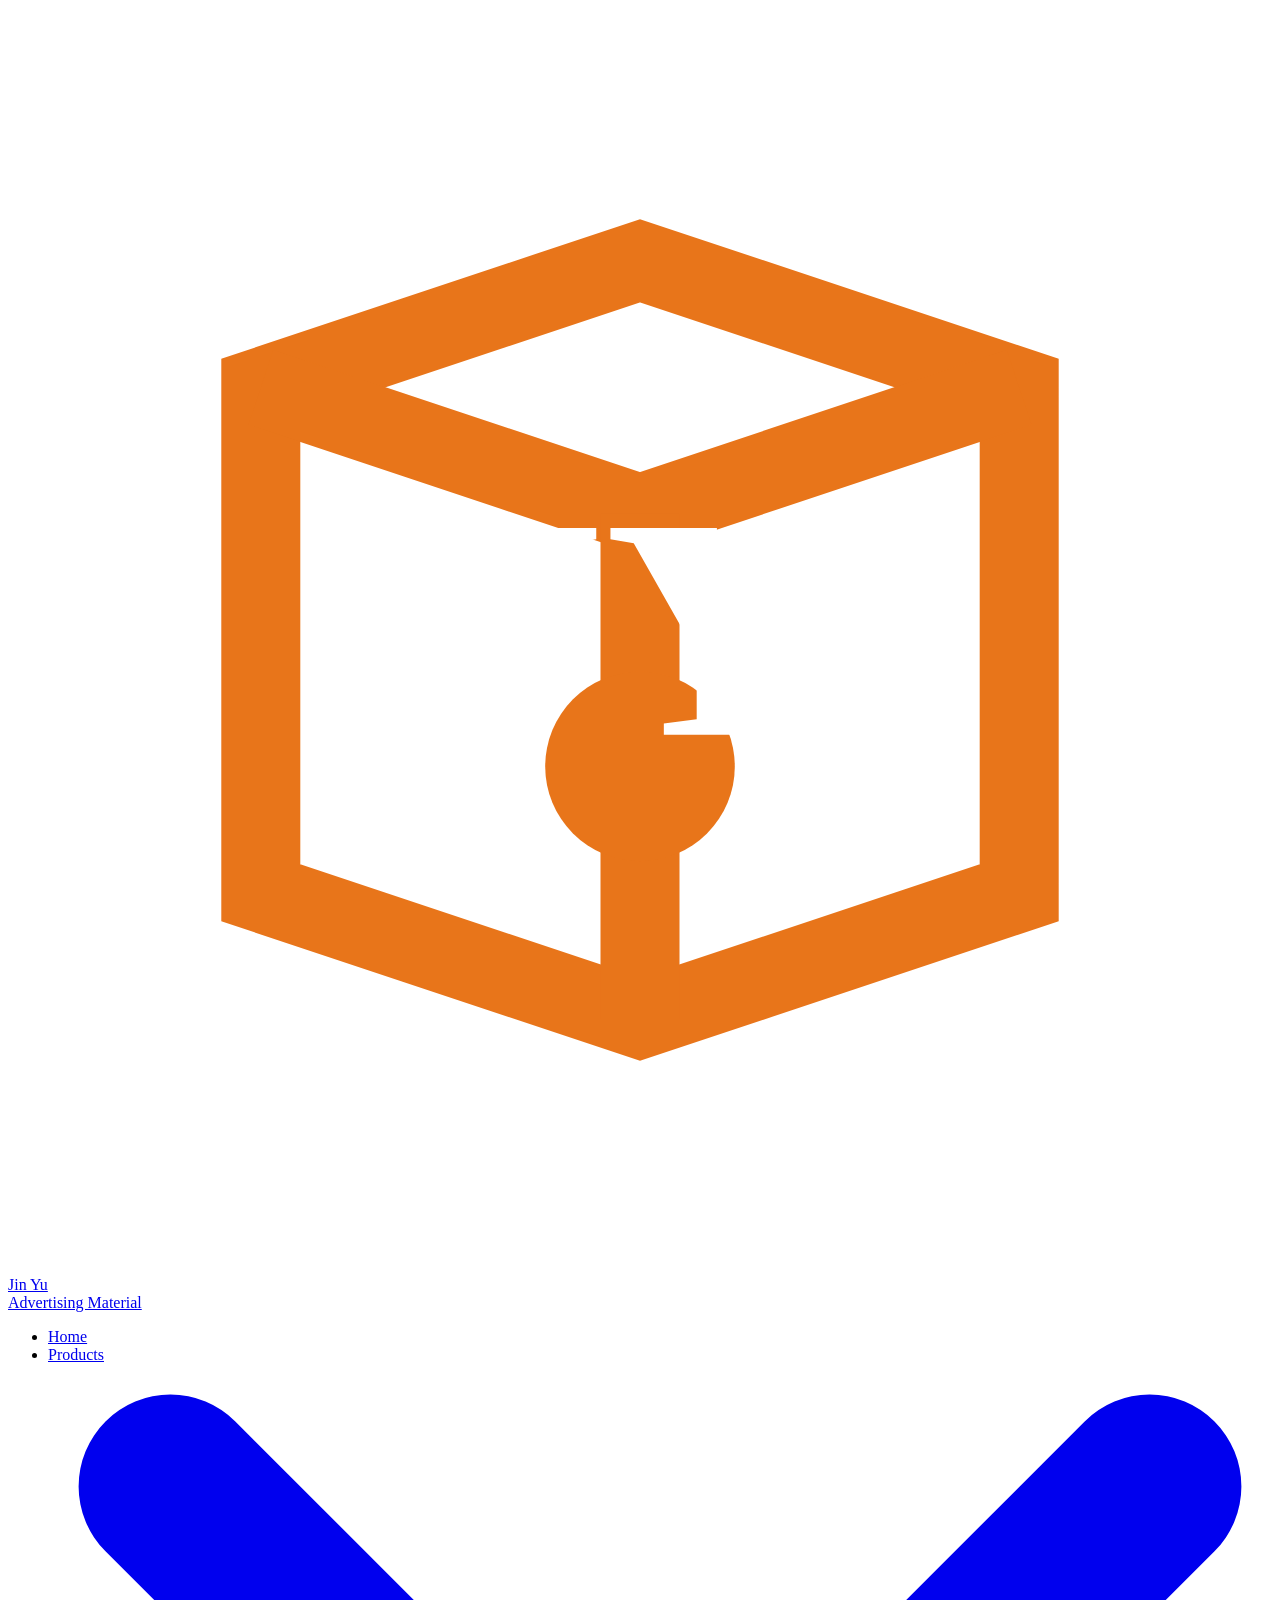
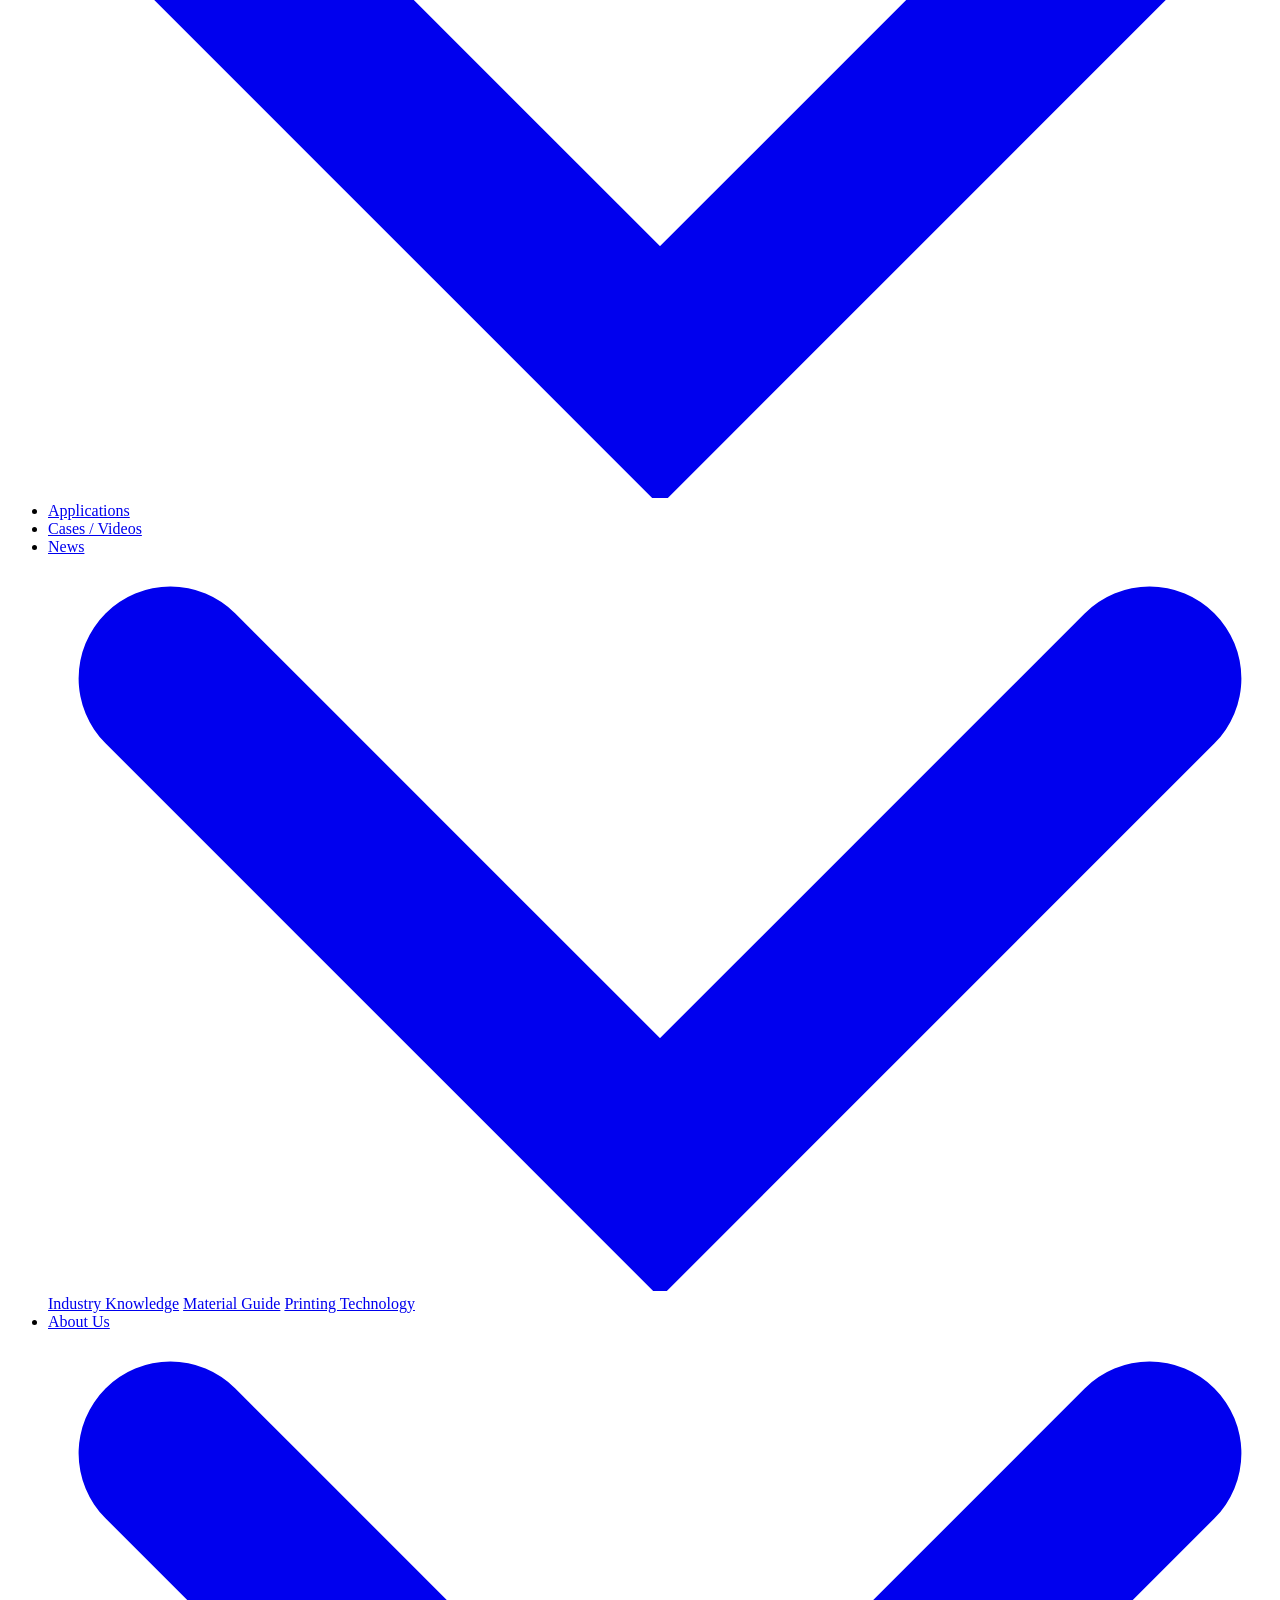
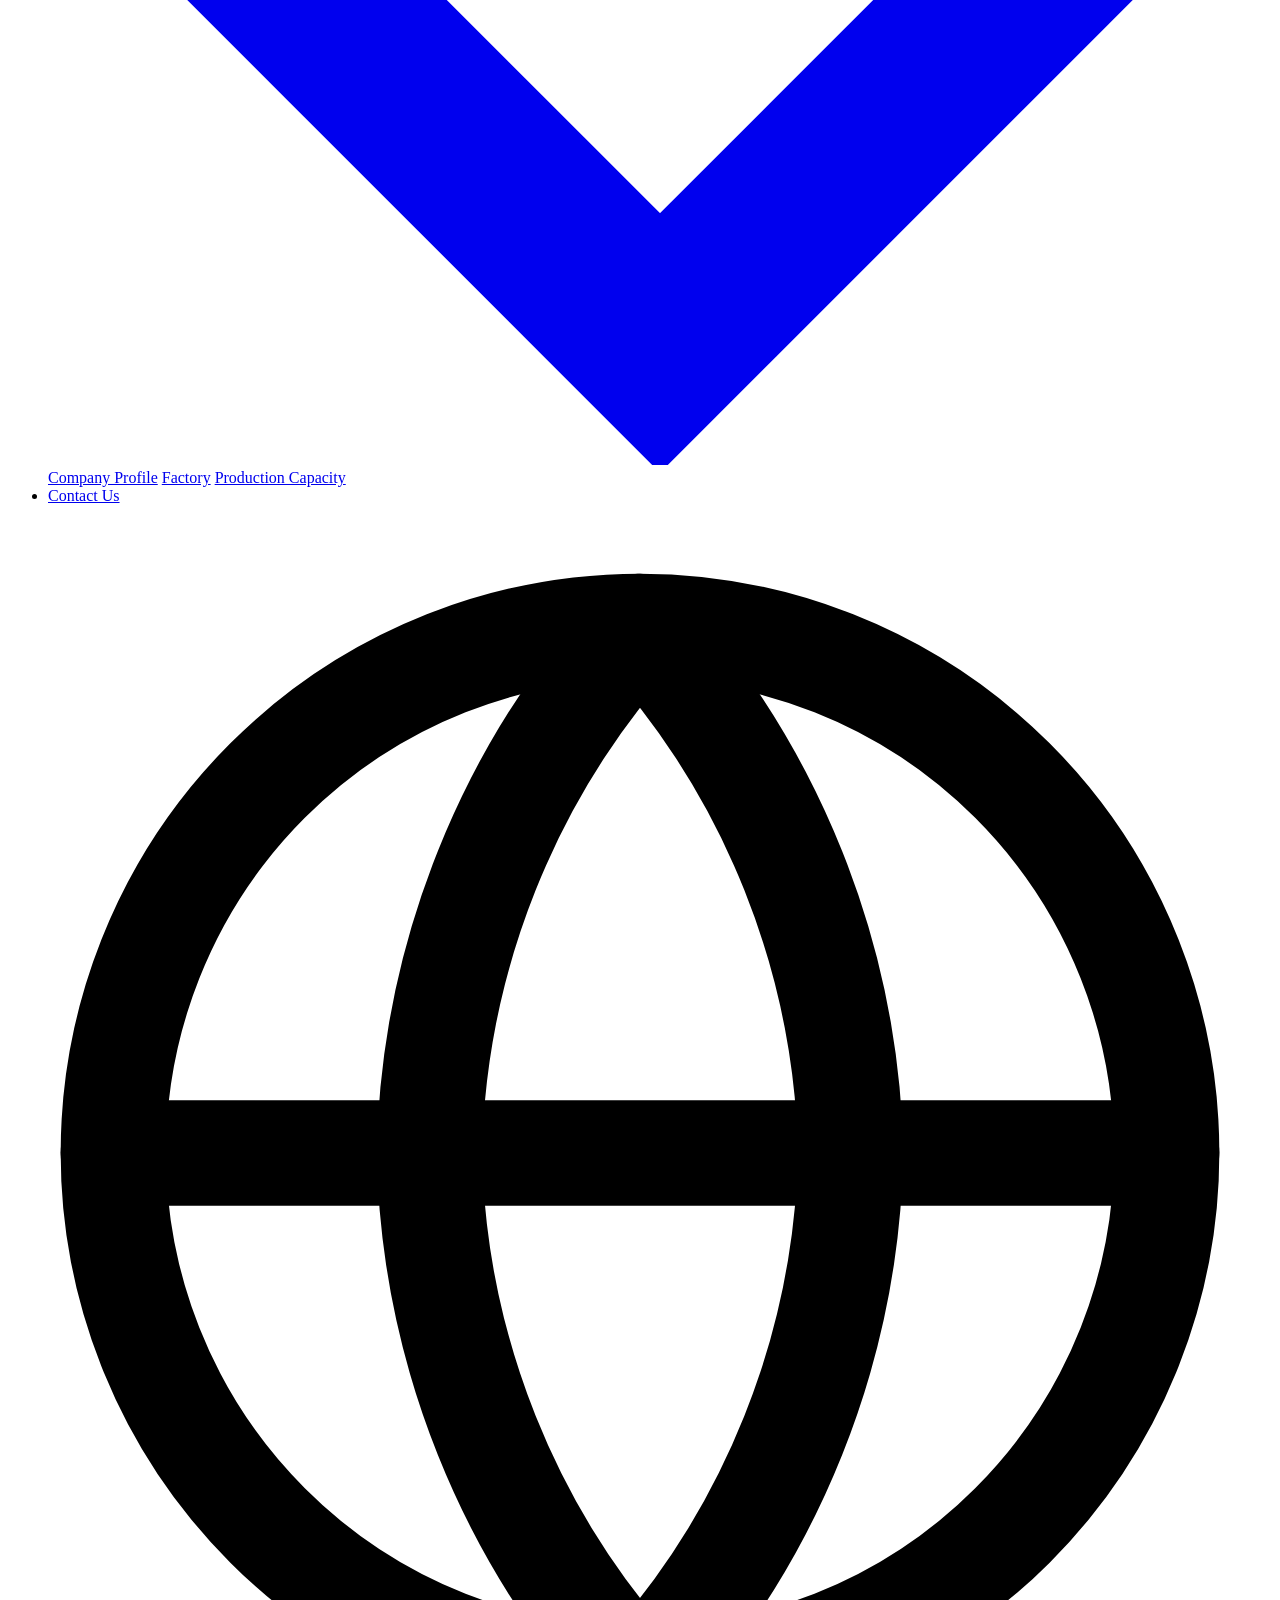
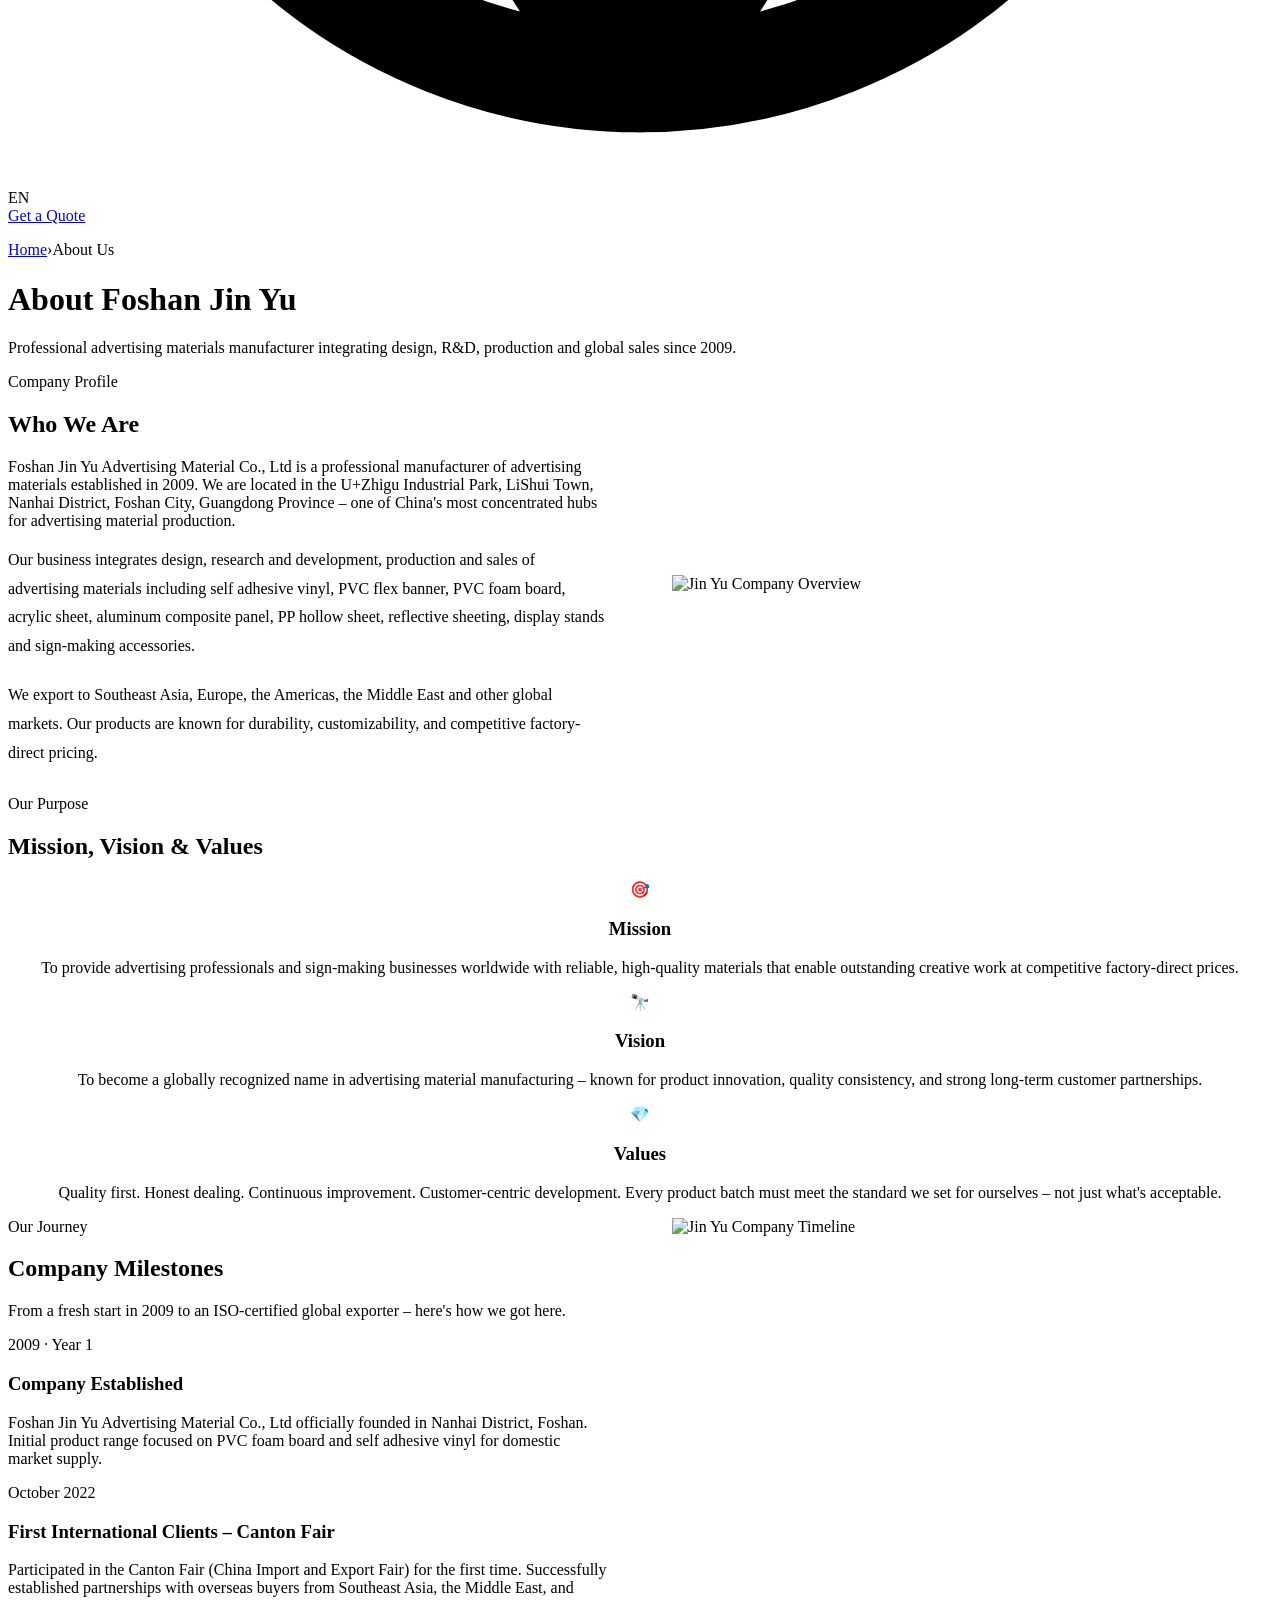
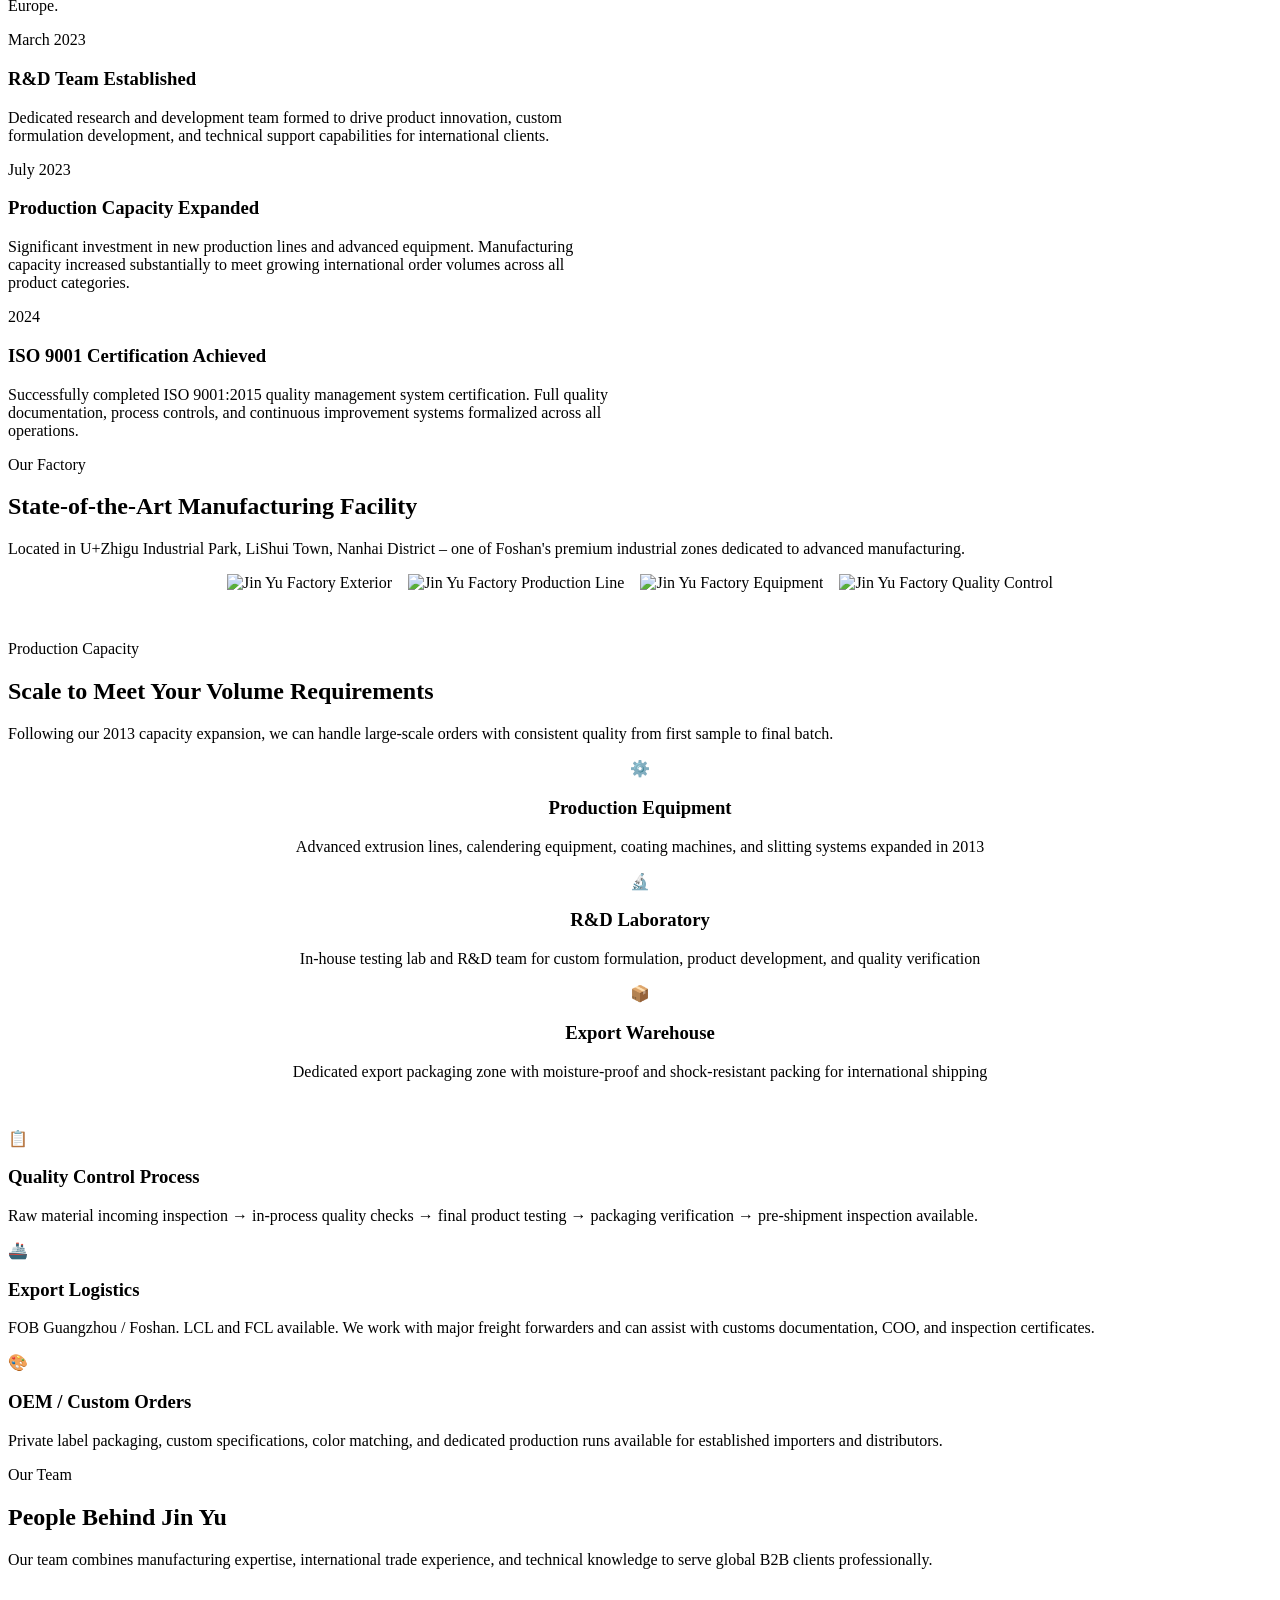
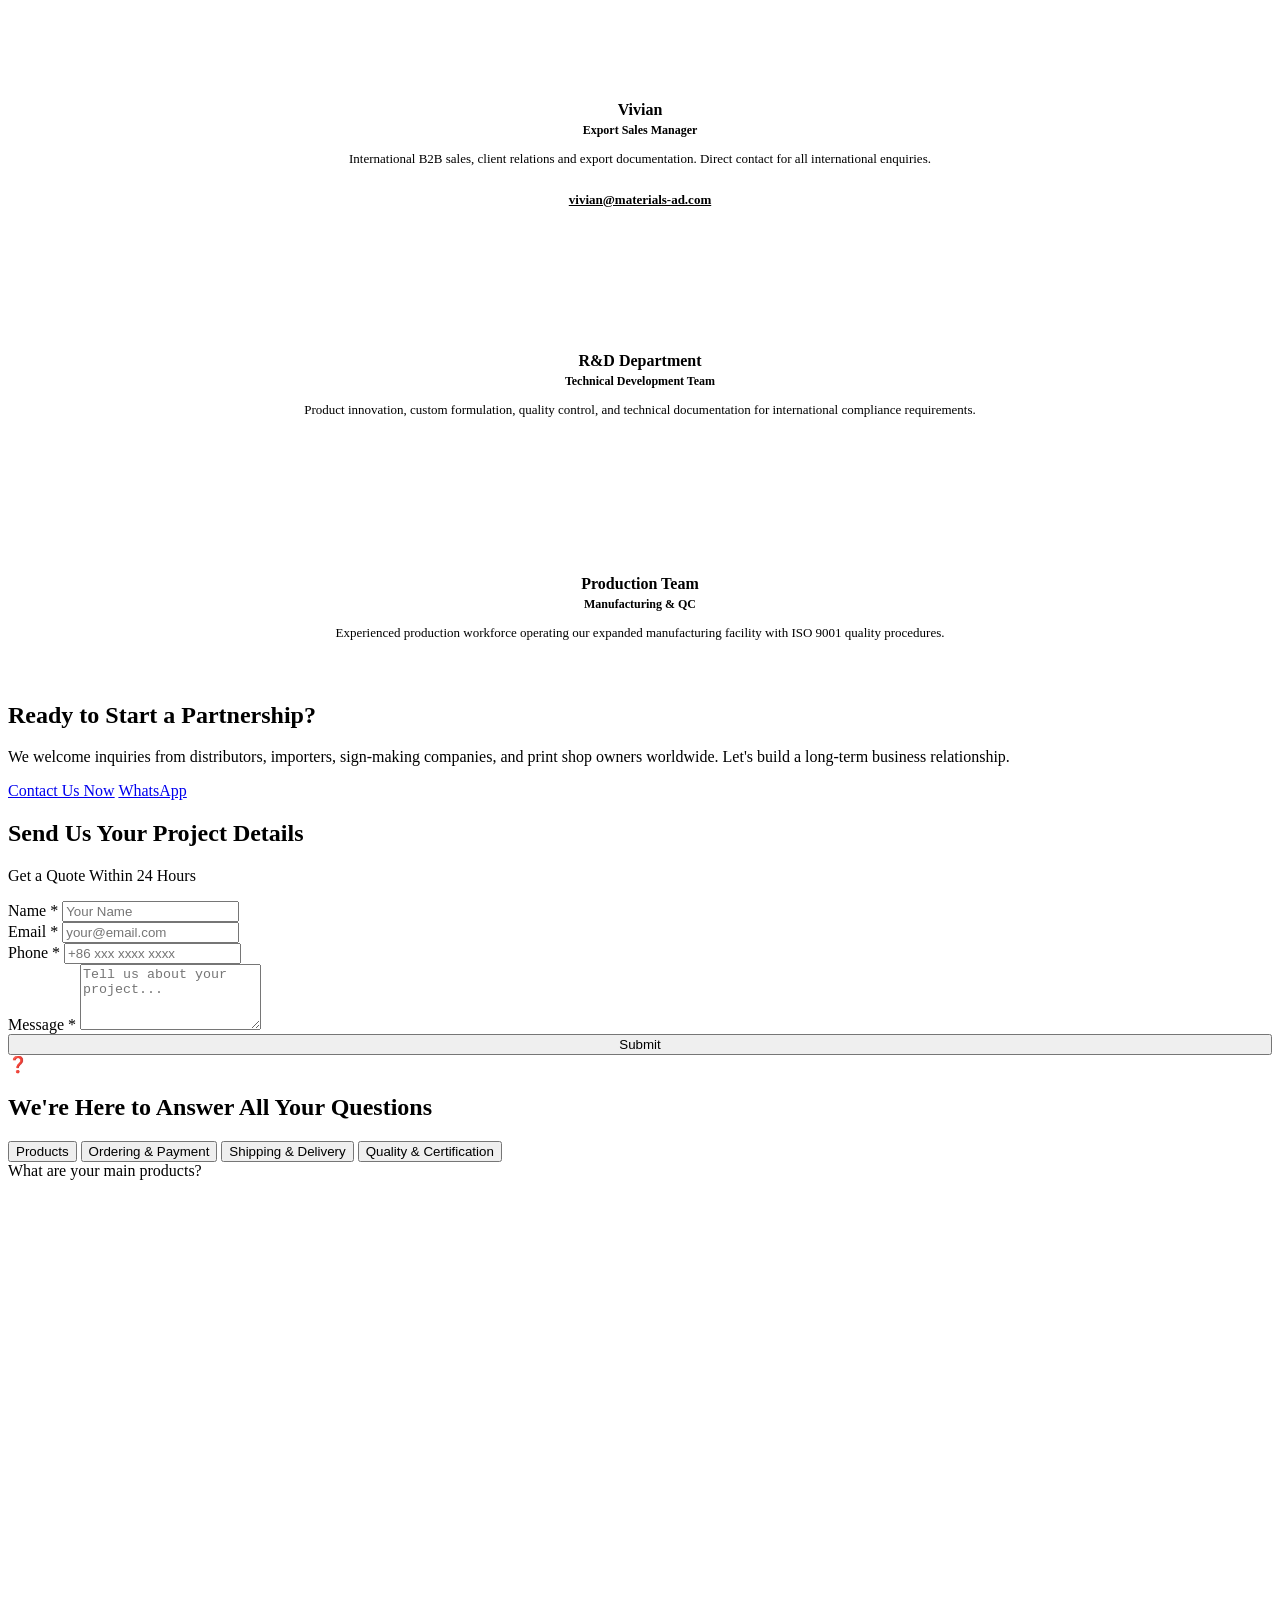
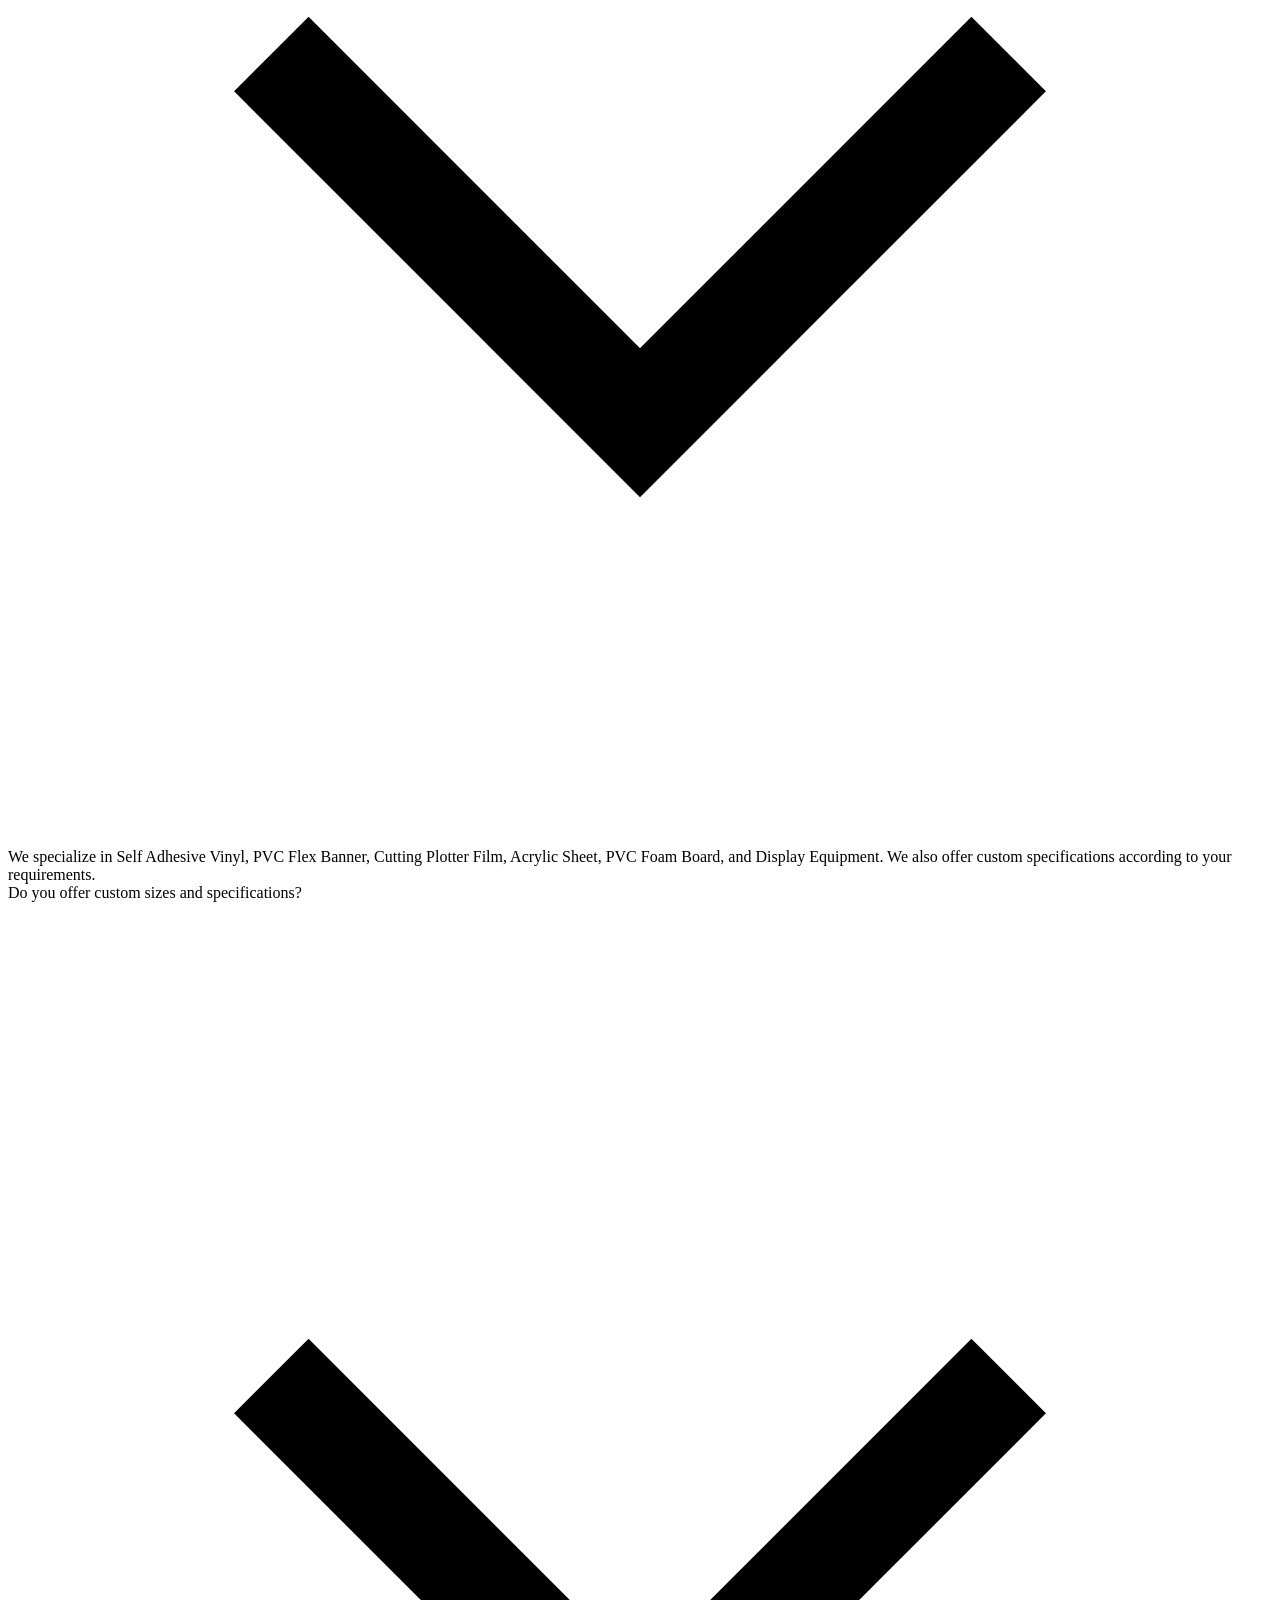
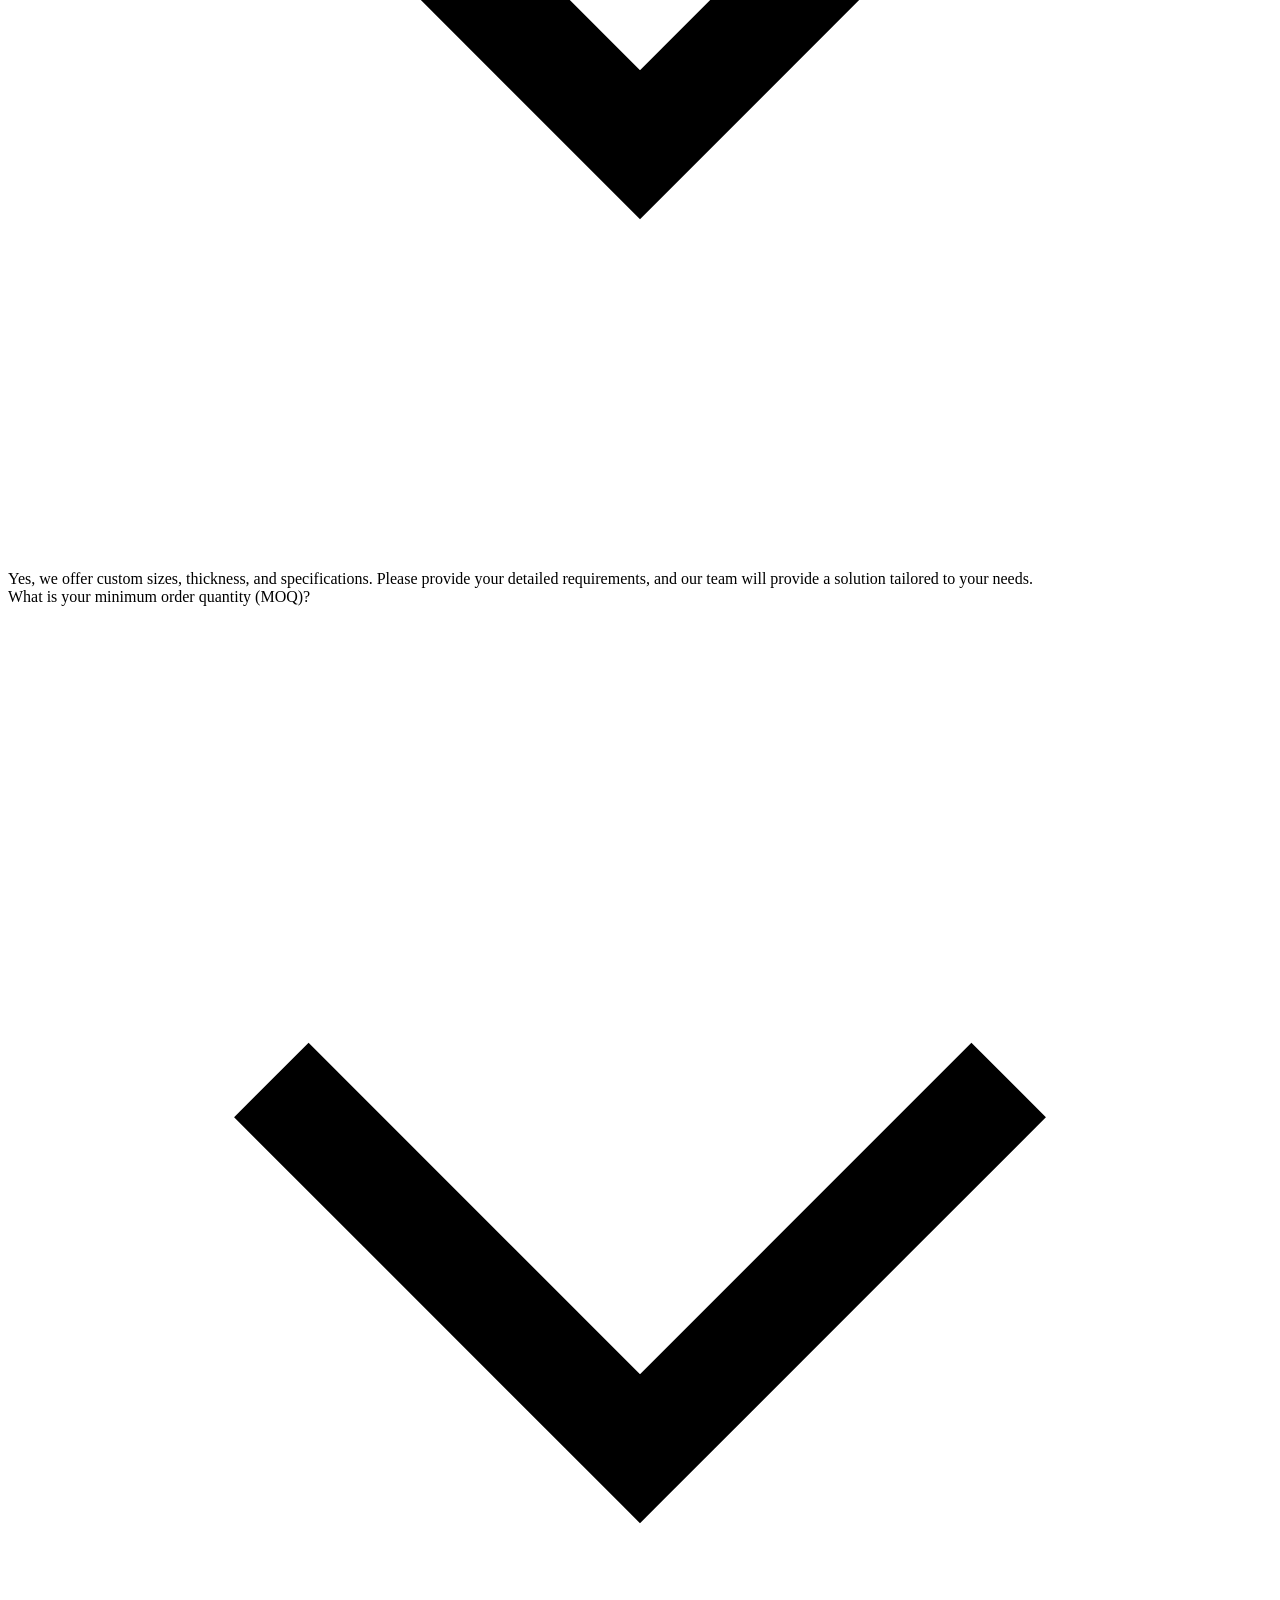
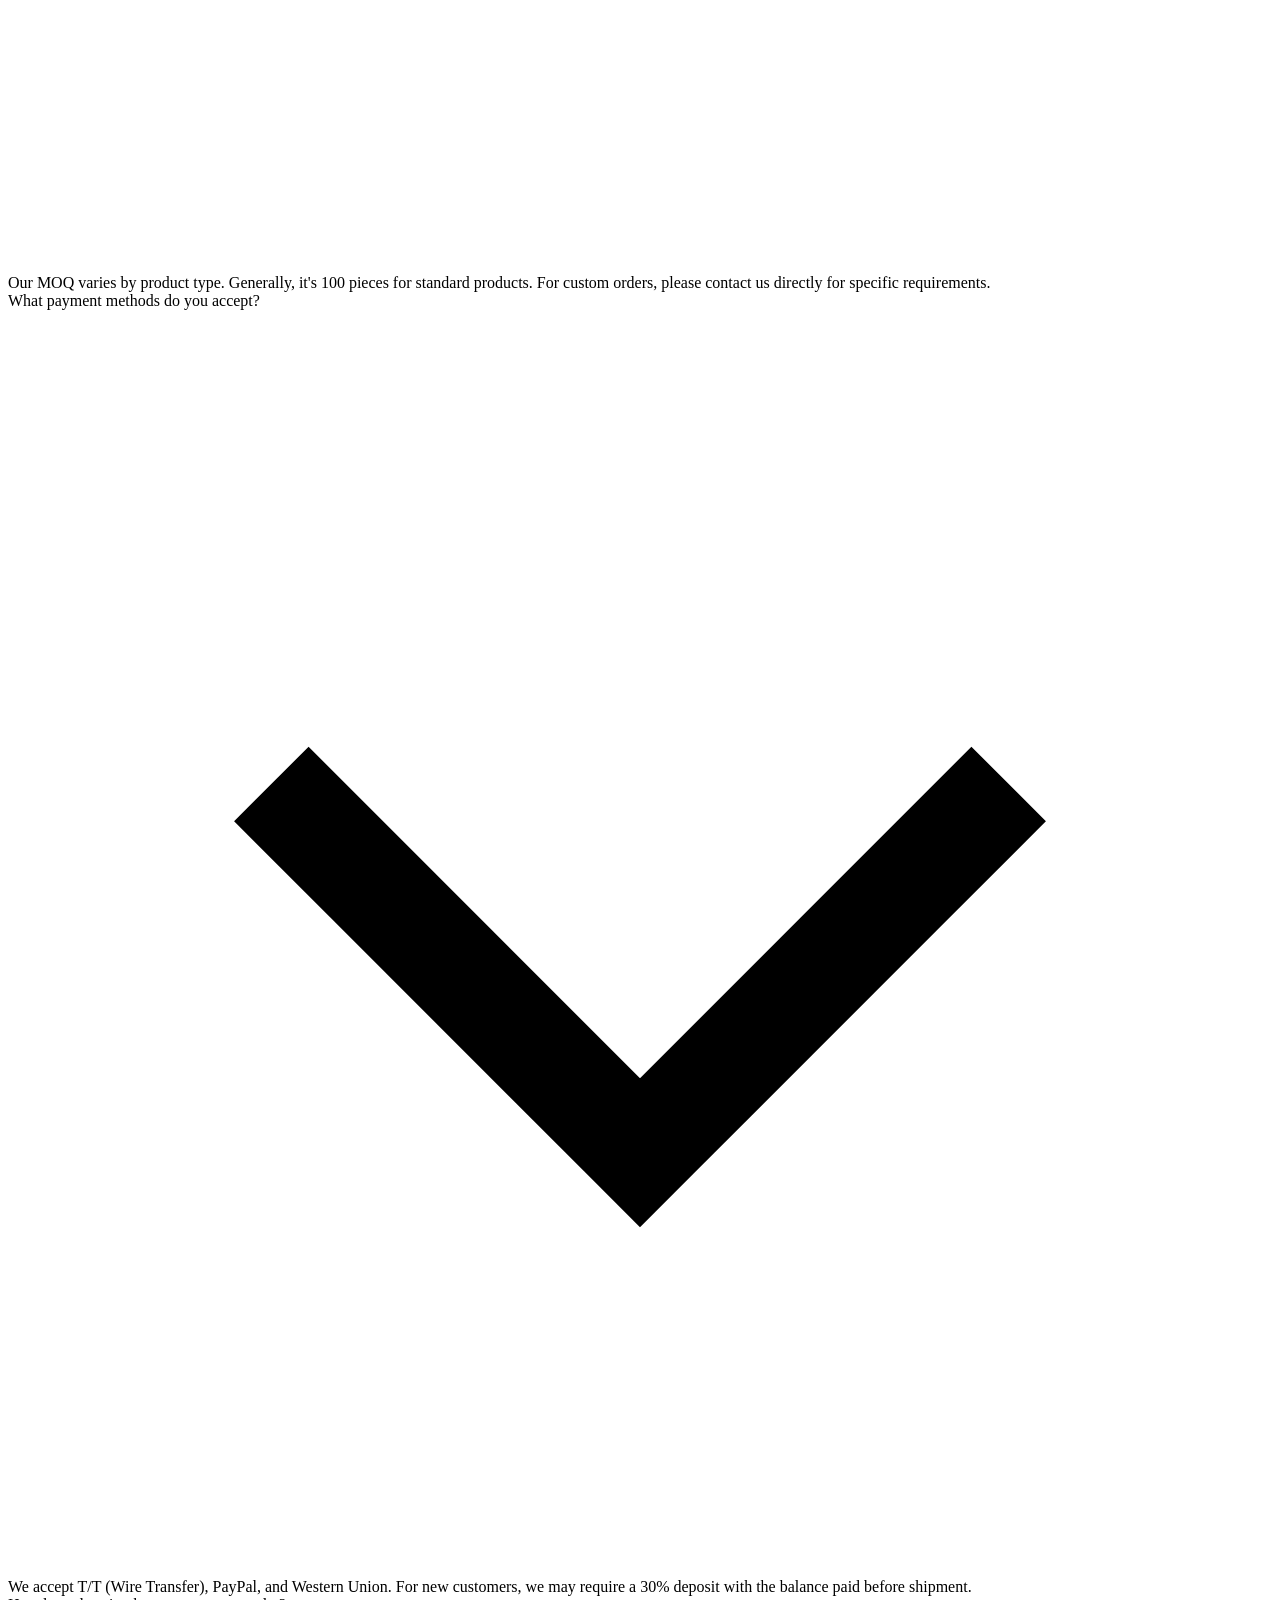
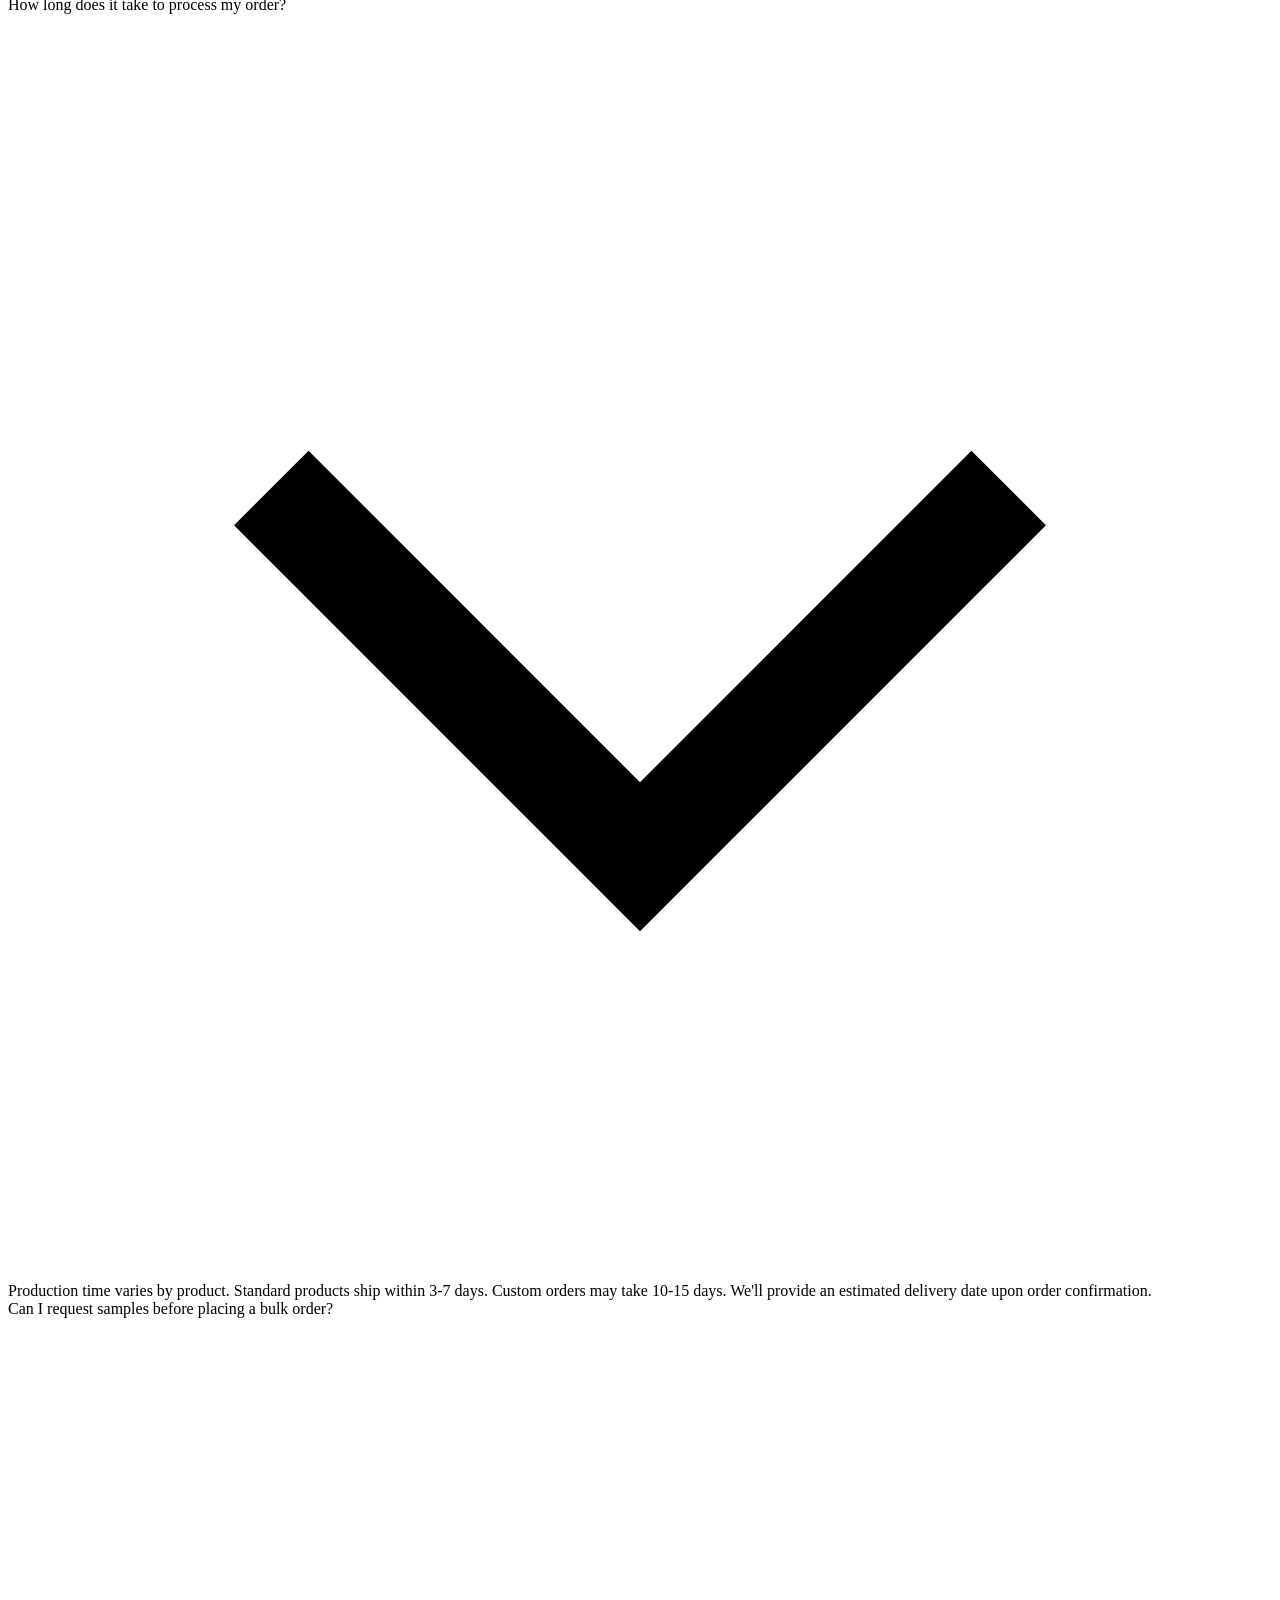
==== about.html @ b26f849b "强制清除浏览器缓存：更新所有JS文件版本号 - 所有HTML文件：api.js?v=20260504 - 所有HTML文件：i18n.js?v=20260504 - 强制浏览器重新下载最新版JS文件 " ====
﻿<!DOCTYPE html>
<html lang="en">
<head>
  <meta charset="UTF-8" />
  <meta name="viewport" content="width=device-width, initial-scale=1.0" />
  <title>About Us – Company Profile, Factory, Certificates | Jin Yu Advertising Material</title>
  <meta name="description" content="Foshan Jin Yu Advertising Material Co., Ltd – established 2009, ISO 9001 certified manufacturer in Foshan China. Company profile, factory facilities, production capacity and certifications." />
  <meta name="keywords" content="Jin Yu advertising material company profile, Foshan advertising manufacturer, ISO 9001 PVC foam board factory, advertising material exporter China" />
  <link rel="canonical" href="https://www.jinyu2021.com/about" />
  <link rel="stylesheet" href="/styles.css" />
  <script src="/i18n.js?v=20260504"></script>
  <script src="/api.js?v=20260504"></script>
  <script src="/mobile-menu.js"></script>
</head>
<body id="top">

<nav class="navbar" id="navbar">
  <div class="container">
    <div class="nav-inner">
      <a href="/" class="nav-logo">
        <div class="logo-icon">
          <svg viewBox="0 0 40 40" fill="none" xmlns="http://www.w3.org/2000/svg">
            <path d="M8 28V12L20 8L32 12V28L20 32L8 28Z" stroke="#E8751A" stroke-width="2.5" fill="none"/>
            <path d="M8 12L20 16L32 12" stroke="#E8751A" stroke-width="2.5"/>
            <path d="M20 16V32" stroke="#E8751A" stroke-width="2.5"/>
            <circle cx="20" cy="24" r="3" fill="#E8751A"/>
            <text x="20" y="23" text-anchor="middle" fill="white" font-size="10" font-weight="800" font-family="Montserrat">JY</text>
          </svg>
        </div>
        <div class="logo-text"><div class="logo-name">Jin Yu</div><div class="logo-sub">Advertising Material</div></div>
      </a>
      <ul class="nav-menu" id="navMenu">
        <li class="nav-item"><a href="/" class="nav-link" data-i18n="nav.home">Home</a></li>
        <li class="nav-item">
          <a href="/products" class="nav-link" data-i18n="nav.products">Products <svg viewBox="0 0 10 6" fill="none" xmlns="http://www.w3.org/2000/svg"><path d="M1 1l4 4 4-4" stroke="currentColor" stroke-width="1.5" stroke-linecap="round"/></svg></a>
          <div class="dropdown" id="nav-product-dropdown"></div>
        </li>
        <li class="nav-item">
          <a href="/applications" class="nav-link" data-i18n="nav.applications">Applications</a>
        </li>
        <li class="nav-item"><a href="/case-studies" class="nav-link" data-i18n="nav.caseStudies">Cases / Videos</a></li>
        <li class="nav-item">
          <a href="/news" class="nav-link" data-i18n="nav.news">News <svg viewBox="0 0 10 6" fill="none"><path d="M1 1l4 4 4-4" stroke="currentColor" stroke-width="1.5" stroke-linecap="round"/></svg></a>
          <div class="dropdown">
            <a href="/news#industry-knowledge" data-i18n="nav.blog_sub.industryKnowledge">Industry Knowledge</a>
            <a href="/news#material-guide" data-i18n="nav.blog_sub.materialGuide">Material Guide</a>
            <a href="/news#printing-technology" data-i18n="nav.blog_sub.printingTechnology">Printing Technology</a>
          </div>
        </li>
        <li class="nav-item">
          <a href="/about" class="nav-link active" data-i18n="nav.aboutUs">About Us <svg viewBox="0 0 10 6" fill="none"><path d="M1 1l4 4 4-4" stroke="currentColor" stroke-width="1.5" stroke-linecap="round"/></svg></a>
          <div class="dropdown">
            <a href="/about#company-profile" data-i18n="nav.about_sub.companyProfile">Company Profile</a>
            <a href="/about#factory" data-i18n="nav.about_sub.factory">Factory</a>
            <a href="/about#production-capacity" data-i18n="nav.about_sub.productionCapacity">Production Capacity</a>
            <!-- <a href="#certificates">Certificates</a> 暂时隐藏 -->
          </div>
        </li>
        <li class="nav-item"><a href="/contact" class="nav-link" data-i18n="nav.contactUs">Contact Us</a></li>
      </ul>
      <!-- Nav Right: Social + Lang + CTA -->
      <div class="nav-right">
        <!-- Social Icons (动态加载) -->
        <div class="nav-social" id="nav-social-icons"></div>
        <div class="nav-divider"></div>
        <div class="nav-lang" id="language-switcher">
          <div class="lang-display">
            <svg viewBox="0 0 24 24" fill="none" stroke="currentColor" stroke-width="2" stroke-linecap="round" stroke-linejoin="round"><circle cx="12" cy="12" r="10"/><line x1="2" y1="12" x2="22" y2="12"/><path d="M12 2a15.3 15.3 0 014 10 15.3 15.3 0 01-4 10 15.3 15.3 0 01-4-10 15.3 15.3 0 014-10z"/></svg>
            <span class="lang-code">EN</span>
          </div>
        </div>
        <div class="nav-divider"></div>
        <a href="/contact" class="btn btn-primary btn-sm nav-cta" data-i18n="nav.getQuote">Get a Quote</a>
      </div>
    </div>
  </div>
</nav>
<div class="nav-hamburger" id="hamburger" onclick="toggleMobileMenu()"><span></span><span></span><span></span></div>
<!-- Mobile menu overlay -->
<div class="mobile-backdrop" id="mobileBackdrop"></div>
<div id="mobile-nav-overlay" class="mobile-nav-overlay">
  <div class="mobile-lang-switcher" id="mobileLangSwitcher"></div>
  <ul class="mobile-nav-list" id="mobileNavList"></ul>
</div>

<div class="page-banner">
  <div class="container">
    <div class="breadcrumb">
      <a href="/" data-i18n="nav.home">Home</a><span class="sep">›</span><span class="current" data-i18n="about_page.breadcrumb">About Us</span>
    </div>
    <h1 data-i18n="about_page.pageTitle">About Foshan Jin Yu</h1>
    <p data-i18n="about_page.pageSubtitle">Professional advertising materials manufacturer integrating design, R&D, production and global sales since 2009.</p>
  </div>
</div>

<!-- COMPANY PROFILE -->
<section class="section" id="company-profile">
  <div class="container">
    <div style="display:grid;grid-template-columns:1fr 1fr;gap:64px;align-items:center;">
      <div>
        <div class="section-header">
          <div class="label" data-i18n="about_page.companyProfile">Company Profile</div>
          <h2 id="abt-intro-title" data-i18n="about_page.whoWeAre">Who We Are</h2>
          <p id="abt-intro-desc" data-i18n="about_page.whoWeAreDesc">Foshan Jin Yu Advertising Material Co., Ltd is a professional manufacturer of advertising materials established in 2009. We are located in the U+Zhigu Industrial Park, LiShui Town, Nanhai District, Foshan City, Guangdong Province – one of China's most concentrated hubs for advertising material production.</p>
        </div>
        <p id="abt-business-desc" style="color:var(--gray-700);line-height:1.8;margin-bottom:20px;" data-i18n="about_page.businessDesc">Our business integrates design, research and development, production and sales of advertising materials including self adhesive vinyl, PVC flex banner, PVC foam board, acrylic sheet, aluminum composite panel, PP hollow sheet, reflective sheeting, display stands and sign-making accessories.</p>
        <p id="abt-export-desc" style="color:var(--gray-700);line-height:1.8;margin-bottom:28px;" data-i18n="about_page.exportDesc">We export to Southeast Asia, Europe, the Americas, the Middle East and other global markets. Our products are known for durability, customizability, and competitive factory-direct pricing.</p>
      </div>
      <div>
        <img id="abt-company-img" src="/images/acrylic-sheet.svg" alt="Jin Yu Company Overview" style="width:100%;height:420px;object-fit:cover;border-radius:var(--radius-lg);box-shadow:var(--shadow-lg);" />
      </div>
    </div>
  </div>
</section>

<!-- COMPANY MISSION -->
<section class="section bg-light">
  <div class="container">
    <div class="section-header center">
      <div class="label" data-i18n="about_page.ourPurpose">Our Purpose</div>
      <h2 data-i18n="about_page.missionVisionValues">Mission, Vision &amp; Values</h2>
    </div>
    <div class="grid-3">
      <div class="feature-card" style="text-align:center;">
        <div class="feature-icon" style="margin:0 auto 18px;">🎯</div>
        <h3 data-i18n="about_page.mission">Mission</h3>
        <p id="abt-mission" data-i18n="about_page.missionDesc">To provide advertising professionals and sign-making businesses worldwide with reliable, high-quality materials that enable outstanding creative work at competitive factory-direct prices.</p>
      </div>
      <div class="feature-card" style="text-align:center;">
        <div class="feature-icon" style="margin:0 auto 18px;">🔭</div>
        <h3 data-i18n="about_page.vision">Vision</h3>
        <p id="abt-vision" data-i18n="about_page.visionDesc">To become a globally recognized name in advertising material manufacturing – known for product innovation, quality consistency, and strong long-term customer partnerships.</p>
      </div>
      <div class="feature-card" style="text-align:center;">
        <div class="feature-icon" style="margin:0 auto 18px;">💎</div>
        <h3 data-i18n="about_page.values">Values</h3>
        <p id="abt-values" data-i18n="about_page.valuesDesc">Quality first. Honest dealing. Continuous improvement. Customer-centric development. Every product batch must meet the standard we set for ourselves – not just what's acceptable.</p>
      </div>
    </div>
  </div>
</section>

<!-- COMPANY HISTORY / TIMELINE -->
<section class="section" id="company-history">
  <div class="container">
    <div style="display:grid;grid-template-columns:1fr 1fr;gap:64px;align-items:start;">
      <div>
        <div class="section-header">
          <div class="label" data-i18n="about_page.ourJourney">Our Journey</div>
          <h2 data-i18n="about_page.companyMilestones">Company Milestones</h2>
          <p data-i18n="about_page.milestonesDesc">From a fresh start in 2009 to an ISO-certified global exporter – here's how we got here.</p>
        </div>
        <div id="abt-timeline" class="timeline">
          <div class="timeline-item">
            <div class="timeline-dot"></div>
            <div class="timeline-date">2009 · <span data-i18n="about_page.year1">Year 1</span></div>
            <h3 data-i18n="about_page.companyEstablished">Company Established</h3>
            <p data-i18n="about_page.companyEstablishedDesc">Foshan Jin Yu Advertising Material Co., Ltd officially founded in Nanhai District, Foshan. Initial product range focused on PVC foam board and self adhesive vinyl for domestic market supply.</p>
          </div>
          <div class="timeline-item">
            <div class="timeline-dot"></div>
            <div class="timeline-date"><span data-i18n="about_page.oct2022">October 2022</span></div>
            <h3 data-i18n="about_page.firstInternational">First International Clients – Canton Fair</h3>
            <p data-i18n="about_page.firstInternationalDesc">Participated in the Canton Fair (China Import and Export Fair) for the first time. Successfully established partnerships with overseas buyers from Southeast Asia, the Middle East, and Europe.</p>
          </div>
          <div class="timeline-item">
            <div class="timeline-dot"></div>
            <div class="timeline-date"><span data-i18n="about_page.mar2023">March 2023</span></div>
            <h3 data-i18n="about_page.rdTeam">R&D Team Established</h3>
            <p data-i18n="about_page.rdTeamDesc">Dedicated research and development team formed to drive product innovation, custom formulation development, and technical support capabilities for international clients.</p>
          </div>
          <div class="timeline-item">
            <div class="timeline-dot"></div>
            <div class="timeline-date"><span data-i18n="about_page.jul2023">July 2023</span></div>
            <h3 data-i18n="about_page.capacityExpanded">Production Capacity Expanded</h3>
            <p data-i18n="about_page.capacityExpandedDesc">Significant investment in new production lines and advanced equipment. Manufacturing capacity increased substantially to meet growing international order volumes across all product categories.</p>
          </div>
          <div class="timeline-item">
            <div class="timeline-dot"></div>
            <div class="timeline-date"><span data-i18n="about_page.year2024">2024</span></div>
            <h3 data-i18n="about_page.isoAchieved">ISO 9001 Certification Achieved</h3>
            <p data-i18n="about_page.isoAchievedDesc">Successfully completed ISO 9001:2015 quality management system certification. Full quality documentation, process controls, and continuous improvement systems formalized across all operations.</p>
          </div>
        </div>
      </div>
      <div style="position:sticky;top:100px;">
        <img id="abt-timeline-img" src="https://images.unsplash.com/photo-1581091226825-a6a2a5aee158?w=800&q=80" alt="Jin Yu Company Timeline" style="width:100%;height:320px;object-fit:cover;border-radius:var(--radius-lg);box-shadow:var(--shadow-md);" />
        <div style="background:var(--primary);border-radius:var(--radius-lg);padding:28px;margin-top:20px;color:white;">
          <h3 style="font-size:18px;font-weight:700;margin-bottom:16px;" data-i18n="about_page.companyAtGlance">Company at a Glance</h3>
          <div style="display:flex;flex-direction:column;gap:12px;">
            <div style="display:flex;justify-content:space-between;font-size:14px;border-bottom:1px solid rgba(255,255,255,0.1);padding-bottom:10px;">
              <span style="color:rgba(255,255,255,0.6);" data-i18n="about_page.founded">Founded</span>
              <strong id="abt-founded">2009</strong>
            </div>
            <div style="display:flex;justify-content:space-between;font-size:14px;border-bottom:1px solid rgba(255,255,255,0.1);padding-bottom:10px;">
              <span style="color:rgba(255,255,255,0.6);" data-i18n="about_page.location">Location</span>
              <strong id="abt-location">Foshan, Guangdong, China</strong>
            </div>
            <div style="display:flex;justify-content:space-between;font-size:14px;border-bottom:1px solid rgba(255,255,255,0.1);padding-bottom:10px;">
              <span style="color:rgba(255,255,255,0.6);" data-i18n="about_page.certification">Certification</span>
              <strong id="abt-certification">ISO 9001:2015</strong>
            </div>
            <div style="display:flex;justify-content:space-between;font-size:14px;border-bottom:1px solid rgba(255,255,255,0.1);padding-bottom:10px;">
              <span style="color:rgba(255,255,255,0.6);" data-i18n="about_page.products">Products</span>
              <strong id="abt-product-lines">12+ product lines</strong>
            </div>
            <div style="display:flex;justify-content:space-between;font-size:14px;border-bottom:1px solid rgba(255,255,255,0.1);padding-bottom:10px;">
              <span style="color:rgba(255,255,255,0.6);" data-i18n="about_page.exportMarkets">Export Markets</span>
              <strong id="abt-export-markets">50+ countries</strong>
            </div>
            <div style="display:flex;justify-content:space-between;font-size:14px;">
              <span style="color:rgba(255,255,255,0.6);" data-i18n="about_page.contact">Contact</span>
              <strong id="abt-contact-email">vivian@materials-ad.com</strong>
            </div>
          </div>
        </div>
      </div>
    </div>
  </div>
</section>

<!-- FACTORY -->
<section class="section bg-light" id="factory">
  <div class="container">
    <div class="section-header center">
      <div class="label" data-i18n="about_page.factory">Our Factory</div>
      <h2 data-i18n="about_page.factoryTitle">State-of-the-Art Manufacturing Facility</h2>
      <p data-i18n="about_page.factoryDesc">Located in U+Zhigu Industrial Park, LiShui Town, Nanhai District – one of Foshan's premium industrial zones dedicated to advanced manufacturing.</p>
    </div>
    <div id="abt-factory-grid" class="factory-gallery" style="display:flex;justify-content:center;gap:16px;margin-bottom:48px;flex-wrap:wrap;">
      <div class="factory-thumb" onclick="openFactoryLightbox(this)">
        <img id="abt-factory-img-0" src="/images/acrylic-sheet.svg" alt="Jin Yu Factory Exterior" style="width:260px;height:180px;object-fit:cover;border-radius:var(--radius-lg);box-shadow:var(--shadow-sm);cursor:pointer;transition:transform 0.2s;" />
      </div>
      <div class="factory-thumb" onclick="openFactoryLightbox(this)">
        <img id="abt-factory-img-1" src="/images/acrylic-sheet.svg" alt="Jin Yu Factory Production Line" style="width:260px;height:180px;object-fit:cover;border-radius:var(--radius-lg);box-shadow:var(--shadow-sm);cursor:pointer;transition:transform 0.2s;" />
      </div>
      <div class="factory-thumb" onclick="openFactoryLightbox(this)">
        <img id="abt-factory-img-2" src="/images/acrylic-sheet.svg" alt="Jin Yu Factory Equipment" style="width:260px;height:180px;object-fit:cover;border-radius:var(--radius-lg);box-shadow:var(--shadow-sm);cursor:pointer;transition:transform 0.2s;" />
      </div>
      <div class="factory-thumb" onclick="openFactoryLightbox(this)">
        <img id="abt-factory-img-3" src="/images/acrylic-sheet.svg" alt="Jin Yu Factory Quality Control" style="width:260px;height:180px;object-fit:cover;border-radius:var(--radius-lg);box-shadow:var(--shadow-sm);cursor:pointer;transition:transform 0.2s;" />
      </div>
    </div>
  </div>
</section>

<!-- Factory Lightbox -->
<div id="factory-lightbox" class="factory-lightbox" style="display:none;position:fixed;top:0;left:0;width:100%;height:100%;background:rgba(0,0,0,0.92);z-index:9999;justify-content:center;align-items:center;flex-direction:column;" onclick="closeFactoryLightbox(event)">
  <img id="factory-lightbox-img" src="" alt="" style="max-width:90%;max-height:85vh;object-fit:contain;border-radius:8px;box-shadow:0 20px 60px rgba(0,0,0,0.5);" />
  <p id="factory-lightbox-caption" style="color:#fff;margin-top:16px;font-size:15px;text-align:center;max-width:600px;"></p>
  <button onclick="closeFactoryLightbox(event)" style="position:absolute;top:20px;right:30px;background:rgba(255,255,255,0.15);border:none;color:#fff;font-size:28px;width:44px;height:44px;border-radius:50%;cursor:pointer;line-height:1;">&times;</button>
</div>

<style>
.factory-thumb img:hover { transform: scale(1.03); }
@media (max-width: 768px) {
  #abt-factory-grid { flex-wrap: wrap !important; justify-content: center; }
  .factory-thumb img { width: calc(50% - 8px) !important; }
}
</style>

<script>
function openFactoryLightbox(thumb) {
  var img = thumb.querySelector('img');
  var lightbox = document.getElementById('factory-lightbox');
  var lightboxImg = document.getElementById('factory-lightbox-img');
  var caption = document.getElementById('factory-lightbox-caption');
  lightboxImg.src = img.src;
  lightboxImg.alt = img.alt;
  caption.textContent = img.alt;
  lightbox.style.display = 'flex';
  document.body.style.overflow = 'hidden';
}
function closeFactoryLightbox(e) {
  if (e.target.id === 'factory-lightbox' || e.target.tagName === 'BUTTON' || e.target.textContent === '×') {
    document.getElementById('factory-lightbox').style.display = 'none';
    document.body.style.overflow = '';
  }
}
</script>

<!-- PRODUCTION CAPACITY -->
<section class="section" id="production-capacity">
  <div class="container">
    <div class="section-header center">
      <div class="label" data-i18n="about_page.productionCapacity">Production Capacity</div>
      <h2 data-i18n="about_page.scaleTitle">Scale to Meet Your Volume Requirements</h2>
      <p data-i18n="about_page.scaleDesc">Following our 2013 capacity expansion, we can handle large-scale orders with consistent quality from first sample to final batch.</p>
    </div>
    <div class="grid-3" style="margin-bottom:48px;">
      <div class="feature-card" style="text-align:center;">
        <div class="feature-icon" style="margin:0 auto 14px;">⚙️</div>
        <h3 id="cap-title-0" data-i18n="about_page.productionEquipment">Production Equipment</h3>
        <p id="cap-desc-0" data-i18n="about_page.productionEquipmentDesc">Advanced extrusion lines, calendering equipment, coating machines, and slitting systems expanded in 2013</p>
      </div>
      <div class="feature-card" style="text-align:center;">
        <div class="feature-icon" style="margin:0 auto 14px;">🔬</div>
        <h3 id="cap-title-1" data-i18n="about_page.rdLaboratory">R&D Laboratory</h3>
        <p id="cap-desc-1" data-i18n="about_page.rdLaboratoryDesc">In-house testing lab and R&D team for custom formulation, product development, and quality verification</p>
      </div>
      <div class="feature-card" style="text-align:center;">
        <div class="feature-icon" style="margin:0 auto 14px;">📦</div>
        <h3 id="cap-title-2" data-i18n="about_page.exportWarehouse">Export Warehouse</h3>
        <p id="cap-desc-2" data-i18n="about_page.exportWarehouseDesc">Dedicated export packaging zone with moisture-proof and shock-resistant packing for international shipping</p>
      </div>
    </div>
    <div class="grid-3">
      <div class="feature-card">
        <div class="feature-icon">📋</div>
        <h3 id="cap-title-3" data-i18n="about_page.qualityControl">Quality Control Process</h3>
        <p id="cap-desc-3" data-i18n="about_page.qualityControlDesc">Raw material incoming inspection → in-process quality checks → final product testing → packaging verification → pre-shipment inspection available.</p>
      </div>
      <div class="feature-card">
        <div class="feature-icon">🚢</div>
        <h3 id="cap-title-4" data-i18n="about_page.exportLogistics">Export Logistics</h3>
        <p id="cap-desc-4" data-i18n="about_page.exportLogisticsDesc">FOB Guangzhou / Foshan. LCL and FCL available. We work with major freight forwarders and can assist with customs documentation, COO, and inspection certificates.</p>
      </div>
      <div class="feature-card">
        <div class="feature-icon">🎨</div>
        <h3 id="cap-title-5" data-i18n="about_page.oemCustom">OEM / Custom Orders</h3>
        <p id="cap-desc-5" data-i18n="about_page.oemCustomDesc">Private label packaging, custom specifications, color matching, and dedicated production runs available for established importers and distributors.</p>
      </div>
    </div>
  </div>
</section>

<!-- CERTIFICATES - 暂时隐藏（保留代码，需要时取消注释即可恢复）
<section class="section bg-light" id="certificates">
  <div class="container">
    <div class="section-header center">
      <div class="label" data-i18n="about_page.certificates">Certifications</div>
      <h2 data-i18n="about_page.certTitle">Quality &amp; Compliance Credentials</h2>
      <p data-i18n="about_page.certDesc">Our certifications demonstrate our commitment to internationally recognized quality management standards and product compliance.</p>
    </div>
    <div id="abt-certs-grid" style="display:grid;grid-template-columns:repeat(3,1fr);gap:24px;max-width:900px;margin:0 auto;">
      <div style="background:white;border-radius:var(--radius-lg);padding:36px 24px;text-align:center;box-shadow:var(--shadow-sm);border:1px solid var(--gray-200);">
        <div style="font-size:48px;margin-bottom:16px;">🏅</div>
        <h3 style="font-family:Montserrat,sans-serif;font-size:20px;font-weight:800;color:var(--primary);margin-bottom:8px;" data-i18n="about_page.iso9001">ISO 9001:2015</h3>
        <p style="font-size:13px;color:var(--gray-500);line-height:1.65;" data-i18n="about_page.iso9001Desc">Quality Management System certification. Achieved in 2024. Covers all manufacturing operations including vinyl, board products and accessories.</p>
        <div style="margin-top:16px;padding:10px;background:rgba(22,93,255,0.06);border-radius:var(--radius);font-size:12px;color:var(--accent-blue);font-weight:700;" data-i18n="about_page.valid">Valid &amp; Current</div>
      </div>
      <div style="background:white;border-radius:var(--radius-lg);padding:36px 24px;text-align:center;box-shadow:var(--shadow-sm);border:1px solid var(--gray-200);">
        <div style="font-size:48px;margin-bottom:16px;">🌿</div>
        <h3 style="font-family:Montserrat,sans-serif;font-size:20px;font-weight:800;color:var(--primary);margin-bottom:8px;" data-i18n="about_page.reachRohs">REACH / RoHS</h3>
        <p style="font-size:13px;color:var(--gray-500);line-height:1.65;" data-i18n="about_page.reachRohsDesc">EU chemical and hazardous substance compliance for applicable product lines. Supporting documentation provided for EU import requirements.</p>
        <div style="margin-top:16px;padding:10px;background:rgba(22,93,255,0.06);border-radius:var(--radius);font-size:12px;color:var(--accent-blue);font-weight:700;" data-i18n="about_page.onRequest">On Request</div>
      </div>
      <div style="background:white;border-radius:var(--radius-lg);padding:36px 24px;text-align:center;box-shadow:var(--shadow-sm);border:1px solid var(--gray-200);">
        <div style="font-size:48px;margin-bottom:16px;">📄</div>
        <h3 style="font-family:Montserrat,sans-serif;font-size:20px;font-weight:800;color:var(--primary);margin-bottom:8px;" data-i18n="about_page.testReports">Test Reports</h3>
        <p style="font-size:13px;color:var(--gray-500);line-height:1.65;" data-i18n="about_page.testReportsDesc">Third-party laboratory test reports for physical performance, weather resistance, fire rating and other product-specific certifications available per product line.</p>
        <div style="margin-top:16px;padding:10px;background:rgba(22,93,255,0.06);border-radius:var(--radius);font-size:12px;color:var(--accent-blue);font-weight:700;" data-i18n="about_page.onRequest">On Request</div>
      </div>
    </div>
    <div style="text-align:center;margin-top:32px;">
      <p style="color:var(--gray-700);margin-bottom:16px;" data-i18n="about_page.needCert">Need specific certification documentation for your import requirements?</p>
      <a href="/contact" class="btn btn-primary" data-i18n="about_page.requestCert">Request Certificate Copies</a>
    </div>
  </div>
</section>
-->

<!-- TEAM -->
<section class="section">
  <div class="container">
    <div class="section-header center">
      <div class="label" data-i18n="about_page.ourTeam">Our Team</div>
      <h2 data-i18n="about_page.teamTitle">People Behind Jin Yu</h2>
      <p data-i18n="about_page.teamDesc">Our team combines manufacturing expertise, international trade experience, and technical knowledge to serve global B2B clients professionally.</p>
    </div>
    <div id="abt-team-grid" class="grid-3" style="max-width:900px;margin:0 auto;">
      <div style="text-align:center;padding:28px 20px;background:var(--gray-50);border-radius:var(--radius-lg);border:1px solid var(--gray-200);">
        <div style="width:72px;height:72px;background:linear-gradient(135deg,var(--accent-blue),var(--primary));border-radius:50%;display:flex;align-items:center;justify-content:center;font-size:28px;font-weight:800;color:white;margin:0 auto 14px;font-family:Montserrat,sans-serif;">V</div>
        <h3 style="font-size:16px;font-weight:700;color:var(--primary);margin-bottom:4px;" data-i18n="about_page.vivian">Vivian</h3>
        <div style="font-size:12px;color:var(--accent-blue);font-weight:600;margin-bottom:10px;" data-i18n="about_page.vivianRole">Export Sales Manager</div>
        <p style="font-size:13px;color:var(--gray-500);" data-i18n="about_page.vivianDesc">International B2B sales, client relations and export documentation. Direct contact for all international enquiries.</p>
        <a href="mailto:vivian@materials-ad.com" style="display:inline-block;margin-top:12px;font-size:13px;color:var(--accent-blue);font-weight:600;">vivian@materials-ad.com</a>
      </div>
      <div style="text-align:center;padding:28px 20px;background:var(--gray-50);border-radius:var(--radius-lg);border:1px solid var(--gray-200);">
        <div style="width:72px;height:72px;background:linear-gradient(135deg,var(--orange),#c45c0e);border-radius:50%;display:flex;align-items:center;justify-content:center;font-size:28px;font-weight:800;color:white;margin:0 auto 14px;font-family:Montserrat,sans-serif;">R</div>
        <h3 style="font-size:16px;font-weight:700;color:var(--primary);margin-bottom:4px;" data-i18n="about_page.rdDept">R&amp;D Department</h3>
        <div style="font-size:12px;color:var(--accent-blue);font-weight:600;margin-bottom:10px;" data-i18n="about_page.rdDeptRole">Technical Development Team</div>
        <p style="font-size:13px;color:var(--gray-500);" data-i18n="about_page.rdDeptDesc">Product innovation, custom formulation, quality control, and technical documentation for international compliance requirements.</p>
      </div>
      <div style="text-align:center;padding:28px 20px;background:var(--gray-50);border-radius:var(--radius-lg);border:1px solid var(--gray-200);">
        <div style="width:72px;height:72px;background:linear-gradient(135deg,#3a7ab8,var(--primary));border-radius:50%;display:flex;align-items:center;justify-content:center;font-size:28px;font-weight:800;color:white;margin:0 auto 14px;font-family:Montserrat,sans-serif;">P</div>
        <h3 style="font-size:16px;font-weight:700;color:var(--primary);margin-bottom:4px;" data-i18n="about_page.productionTeam">Production Team</h3>
        <div style="font-size:12px;color:var(--accent-blue);font-weight:600;margin-bottom:10px;" data-i18n="about_page.productionTeamRole">Manufacturing &amp; QC</div>
        <p style="font-size:13px;color:var(--gray-500);" data-i18n="about_page.productionTeamDesc">Experienced production workforce operating our expanded manufacturing facility with ISO 9001 quality procedures.</p>
      </div>
    </div>
  </div>
</section>

<section class="section cta-banner">
  <div class="container">
    <div class="cta-content">
      <div class="cta-text">
        <h2 data-i18n="about_page.ready">Ready to Start a Partnership?</h2>
        <p data-i18n="about_page.readyDesc">We welcome inquiries from distributors, importers, sign-making companies, and print shop owners worldwide. Let's build a long-term business relationship.</p>
      </div>
      <div class="cta-actions">
        <a href="/contact" class="btn btn-primary btn-lg" data-i18n="about_page.contactNow">Contact Us Now</a>
        <a href="https://wa.me/8613808828019" target="_blank" class="btn btn-outline btn-lg" data-i18n="about_page.whatsappNow">WhatsApp</a>
      </div>
    </div>
  </div>
</section>

<!-- ========== QUOTE & FAQ ========== -->
<section class="section bg-light" id="quote-faq">
  <div class="container">
    <div class="grid-2">
      <!-- Left: Quote Form -->
      <div class="quote-form-box">
        <h2 class="quote-title" data-i18n="quoteForm.title">Send Us Your Project Details</h2>
        <p class="quote-subtitle" data-i18n="quoteForm.subtitle">Get a Quote Within 24 Hours</p>
        <form class="quote-form">
          <div class="form-group">
            <label for="quote-name" data-i18n="quoteForm.name">Name *</label>
            <input type="text" id="quote-name" class="form-input" data-i18n-placeholder="quoteForm.namePlaceholder" placeholder="Your Name" required>
          </div>
          <div class="form-group">
            <label for="quote-email" data-i18n="quoteForm.email">Email *</label>
            <input type="email" id="quote-email" class="form-input" data-i18n-placeholder="quoteForm.emailPlaceholder" placeholder="your@email.com" required>
          </div>
          <div class="form-group">
            <label for="quote-phone" data-i18n="quoteForm.phone">Phone *</label>
            <input type="tel" id="quote-phone" class="form-input" data-i18n-placeholder="quoteForm.phonePlaceholder" placeholder="+86 xxx xxxx xxxx" required>
          </div>
          <div class="form-group">
            <label for="quote-message" data-i18n="quoteForm.message">Message *</label>
            <textarea id="quote-message" class="form-textarea" data-i18n-placeholder="quoteForm.messagePlaceholder" placeholder="Tell us about your project..." rows="4" required></textarea>
          </div>
          <button type="submit" class="btn btn-primary btn-lg" style="width: 100%; justify-content: center;" data-i18n="quoteForm.submit">Submit</button>
        </form>
      </div>

      <!-- Right: FAQ -->
      <div class="faq-box">
        <div class="faq-header">
          <span class="faq-icon">❓</span>
          <h2 class="faq-title" data-i18n="faq.title">We're Here to Answer All Your Questions</h2>
        </div>
        <div class="faq-tabs">
          <button class="faq-tab active" data-tab="products" data-i18n="faq.tab_products">Products</button>
          <button class="faq-tab" data-tab="ordering" data-i18n="faq.tab_ordering">Ordering & Payment</button>
          <button class="faq-tab" data-tab="shipping" data-i18n="faq.tab_shipping">Shipping & Delivery</button>
          <button class="faq-tab" data-tab="quality" data-i18n="faq.tab_quality">Quality & Certification</button>
        </div>
        <div class="faq-content show" id="products-faq">
          <!-- FAQ 1: Expanded -->
          <div class="faq-item expanded">
            <div class="faq-question">
              <span data-i18n="faq.q1_1">What are your main products?</span>
              
              <svg class="faq-arrow" viewBox="0 0 24 24" fill="none" stroke="currentColor" stroke-width="2">
                <path d="M19 9l-7 7-7-7"/>
              </svg>
            </div>
            <div class="faq-answer show" data-i18n="faq.a1_1">
              We specialize in Self Adhesive Vinyl, PVC Flex Banner, Cutting Plotter Film, Acrylic Sheet, PVC Foam Board, and Display Equipment. We also offer custom specifications according to your requirements.
            </div>
          </div>
          <!-- FAQ 2: Collapsed -->
          <div class="faq-item">
            <div class="faq-question">
              <span data-i18n="faq.q1_2">Do you offer custom sizes and specifications?</span>
              
              <svg class="faq-arrow" viewBox="0 0 24 24" fill="none" stroke="currentColor" stroke-width="2">
                <path d="M19 9l-7 7-7-7"/>
              </svg>
            </div>
            <div class="faq-answer" data-i18n="faq.a1_2">
              Yes, we offer custom sizes, thickness, and specifications. Please provide your detailed requirements, and our team will provide a solution tailored to your needs.
            </div>
          </div>
          <!-- FAQ 3: Collapsed -->
          <div class="faq-item">
            <div class="faq-question">
              <span data-i18n="faq.q1_3">What is your minimum order quantity (MOQ)?</span>
              
              <svg class="faq-arrow" viewBox="0 0 24 24" fill="none" stroke="currentColor" stroke-width="2">
                <path d="M19 9l-7 7-7-7"/>
              </svg>
            </div>
            <div class="faq-answer" data-i18n="faq.a1_3">
              Our MOQ varies by product type. Generally, it's 100 pieces for standard products. For custom orders, please contact us directly for specific requirements.
            </div>
          </div>
        </div>
        <div class="faq-content" id="ordering-faq">
          <!-- FAQ 1: Collapsed -->
          <div class="faq-item">
            <div class="faq-question">
              <span data-i18n="faq.q2_1">What payment methods do you accept?</span>
              
              <svg class="faq-arrow" viewBox="0 0 24 24" fill="none" stroke="currentColor" stroke-width="2">
                <path d="M19 9l-7 7-7-7"/>
              </svg>
            </div>
            <div class="faq-answer" data-i18n="faq.a2_1">
              We accept T/T (Wire Transfer), PayPal, and Western Union. For new customers, we may require a 30% deposit with the balance paid before shipment.
            </div>
          </div>
          <!-- FAQ 2: Collapsed -->
          <div class="faq-item">
            <div class="faq-question">
              <span data-i18n="faq.q2_2">How long does it take to process my order?</span>
              
              <svg class="faq-arrow" viewBox="0 0 24 24" fill="none" stroke="currentColor" stroke-width="2">
                <path d="M19 9l-7 7-7-7"/>
              </svg>
            </div>
            <div class="faq-answer" data-i18n="faq.a2_2">
              Production time varies by product. Standard products ship within 3-7 days. Custom orders may take 10-15 days. We'll provide an estimated delivery date upon order confirmation.
            </div>
          </div>
          <!-- FAQ 3: Collapsed -->
          <div class="faq-item">
            <div class="faq-question">
              <span data-i18n="faq.q2_3">Can I request samples before placing a bulk order?</span>
              
              <svg class="faq-arrow" viewBox="0 0 24 24" fill="none" stroke="currentColor" stroke-width="2">
                <path d="M19 9l-7 7-7-7"/>
              </svg>
            </div>
            <div class="faq-answer" data-i18n="faq.a2_3">
              Yes, we offer free samples for standard products. Customers only need to cover the shipping cost. For custom samples, please contact us for pricing.
            </div>
          </div>
        </div>
        <div class="faq-content" id="shipping-faq">
          <!-- FAQ 1: Collapsed -->
          <div class="faq-item">
            <div class="faq-question">
              <span data-i18n="faq.q3_1">Do you ship internationally?</span>
              
              <svg class="faq-arrow" viewBox="0 0 24 24" fill="none" stroke="currentColor" stroke-width="2">
                <path d="M19 9l-7 7-7-7"/>
              </svg>
            </div>
            <div class="faq-answer" data-i18n="faq.a3_1">
              Yes, we ship to over 50 countries worldwide. We work with major shipping carriers like DHL, FedEx, UPS, and sea freight for larger orders.
            </div>
          </div>
          <!-- FAQ 2: Collapsed -->
          <div class="faq-item">
            <div class="faq-question">
              <span data-i18n="faq.q3_2">What are the shipping costs?</span>
              
              <svg class="faq-arrow" viewBox="0 0 24 24" fill="none" stroke="currentColor" stroke-width="2">
                <path d="M19 9l-7 7-7-7"/>
              </svg>
            </div>
            <div class="faq-answer" data-i18n="faq.a3_2">
              Shipping costs depend on destination, weight, and shipping method. We provide competitive rates and will quote you the exact shipping cost when you place your order.
            </div>
          </div>
          <!-- FAQ 3: Collapsed -->
          <div class="faq-item">
            <div class="faq-question">
              <span data-i18n="faq.q3_3">How long does delivery take?</span>
              
              <svg class="faq-arrow" viewBox="0 0 24 24" fill="none" stroke="currentColor" stroke-width="2">
                <path d="M19 9l-7 7-7-7"/>
              </svg>
            </div>
            <div class="faq-answer" data-i18n="faq.a3_3">
              Express shipping (DHL/FedEx/UPS) takes 5-7 business days. Sea freight takes 25-35 days depending on the destination country and port.
            </div>
          </div>
        </div>
        <div class="faq-content" id="quality-faq">
          <!-- FAQ 1: Collapsed -->
          <div class="faq-item">
            <div class="faq-question">
              <span data-i18n="faq.q4_1">Are your products certified?</span>
              
              <svg class="faq-arrow" viewBox="0 0 24 24" fill="none" stroke="currentColor" stroke-width="2">
                <path d="M19 9l-7 7-7-7"/>
              </svg>
            </div>
            <div class="faq-answer" data-i18n="faq.a4_1">
              Yes, we are ISO 9001:2015 certified. Our products meet international quality standards and are exported to Europe, Americas, Southeast Asia, and Middle East markets.
            </div>
          </div>
          <!-- FAQ 2: Collapsed -->
          <div class="faq-item">
            <div class="faq-question">
              <span data-i18n="faq.q4_2">Do you offer quality guarantees?</span>
              
              <svg class="faq-arrow" viewBox="0 0 24 24" fill="none" stroke="currentColor" stroke-width="2">
                <path d="M19 9l-7 7-7-7"/>
              </svg>
            </div>
            <div class="faq-answer" data-i18n="faq.a4_2">
              Absolutely! We offer a 100% quality guarantee. If you receive defective products, we will replace them free of charge or provide a full refund.
            </div>
          </div>
          <!-- FAQ 3: Collapsed -->
          <div class="faq-item">
            <div class="faq-question">
              <span data-i18n="faq.q4_3">Can you provide test reports or samples?</span>
              
              <svg class="faq-arrow" viewBox="0 0 24 24" fill="none" stroke="currentColor" stroke-width="2">
                <path d="M19 9l-7 7-7-7"/>
              </svg>
            </div>
            <div class="faq-answer" data-i18n="faq.a4_3">
              Yes, we can provide test reports, certificates, and samples upon request. Our quality control team conducts thorough inspections before shipment.
            </div>
          </div>
        </div>
      </div>
    </div>
  </div>
</section>

<footer class="footer">

  <div class="container">

    <div class="footer-grid">

      <div class="footer-brand">

        <div class="footer-logo-name" data-i18n="footer.companyName">Foshan Jin Yu Advertising Material Co., Ltd</div>

        <div class="footer-logo-sub" data-i18n="footer.companySub">Professional Advertising Materials Manufacturer Since 2009</div>

        <p data-i18n="footer.companyDesc">Integrated design, R&D, production and sales of advertising materials. ISO 9001 certified. Exporting to Europe, Americas, Southeast Asia, Middle East and beyond.</p>

        <div style="display:flex;gap:10px;flex-wrap:wrap;margin-top:8px;">

          <span class="cert-badge" data-i18n="footer.isoBadge">🏅 ISO 9001</span>

          <span class="cert-badge" data-i18n="footer.exportBadge">🌍 Global Export</span>

        </div>

        <div id="footer-social-icons" style="display:flex;gap:12px;margin-top:16px;align-items:center;"></div>

        <div style="margin-top:20px;">

          <div class="footer-contact-item"><span class="fi">📍</span><span data-i18n="footer.address">D3168, U+Zhigu Industrial Park, LiShui Town, Nanhai District, Foshan City, Guangdong Province, China</span></div>

          <div class="footer-contact-item"><span class="fi">📞</span><span><a href="tel:+8613570441363" style="color:rgba(255,255,255,0.7)">+86-13570441363</a></span></div>

          <div class="footer-contact-item"><span class="fi">💬</span><span><a href="https://wa.me/8613808828019" target="_blank" style="color:rgba(255,255,255,0.7)" data-i18n="footer.whatsapp">WhatsApp: +86 138 0882 8019</a></span></div>

          <div class="footer-contact-item"><span class="fi">✉️</span><span><a href="mailto:vivian@materials-ad.com" style="color:rgba(255,255,255,0.7)">vivian@materials-ad.com</a></span></div>

        </div>

      </div>

      <div class="footer-col">

        <h4 data-i18n="footer.productsTitle">Products</h4>

        <a href="/products#self-adhesive-vinyl" data-i18n="footer.prod.sav">Self Adhesive Vinyl</a>

        <a href="/products#flex-banner" data-i18n="footer.prod.flexBanner">PVC Flex Banner</a>

        <a href="/products#one-way-vision" data-i18n="footer.prod.oneWay">One Way Vision</a>

        <a href="/products#cutting-vinyl" data-i18n="footer.prod.cutting">Cutting Vinyl</a>

        <a href="/products#pvc-foam-board" data-i18n="footer.prod.pvcFoam">PVC Foam Board</a>

        <a href="/products#acrylic-sheet" data-i18n="footer.prod.acrylic">Acrylic Sheet</a>

        <a href="/products#aluminum-composite-panel" data-i18n="footer.prod.acp">Aluminum Composite Panel</a>

        <a href="/products#reflective-sheet" data-i18n="footer.prod.reflective">Reflective Sheet</a>

      </div>

      <div class="footer-col">

        <h4 data-i18n="footer.applicationsTitle">Applications</h4>

        <a href="/applications#sign-board" data-i18n="footer.app.signBoard">Sign Board</a>

        <a href="/applications#light-box" data-i18n="footer.app.lightBox">Light Box</a>

        <a href="/applications#digital-printing" data-i18n="footer.app.digital">Digital Printing</a>

        <a href="/applications#outdoor-advertising" data-i18n="footer.app.outdoor">Outdoor Advertising</a>

        <a href="/applications#exhibition-display" data-i18n="footer.app.exhibition">Exhibition Display</a>

        <h4 style="margin-top:20px;" data-i18n="footer.companyTitle">Company</h4>

        <a href="/about#company-profile" data-i18n="footer.company.profile">Company Profile</a>

        <a href="/about#factory" data-i18n="footer.company.factory">Factory</a>

        <a href="/about#certificates" data-i18n="footer.company.certificates">Certificates</a>

        <a href="/case-studies" data-i18n="footer.company.cases">Case Studies</a>

        <a href="/news" data-i18n="footer.company.news">News</a>

      </div>

      <div class="footer-col">

        <h4 data-i18n="footer.quickContactTitle">Quick Contact</h4>

        <p style="font-size:13px;color:rgba(255,255,255,0.55);margin-bottom:16px;" data-i18n="footer.quickContactDesc">Get pricing and product details within 24 hours.</p>

        <a href="/contact" class="btn btn-primary" style="width:100%;justify-content:center;margin-bottom:12px;color:#ffffff;" data-i18n="footer.getQuote">Get a Quote</a>

        <a href="https://wa.me/8613808828019" target="_blank" class="btn btn-outline" style="width:100%;justify-content:center;color:#ffffff;" data-i18n="footer.whatsappNow">💬 WhatsApp Now</a>

        <div style="margin-top:20px;padding:16px;background:rgba(255,255,255,0.05);border-radius:var(--radius);border:1px solid rgba(255,255,255,0.08);">

          <div style="font-size:11px;color:rgba(255,255,255,0.4);text-transform:uppercase;letter-spacing:1px;margin-bottom:8px;" data-i18n="footer.businessHours">Business Hours</div>

          <div style="font-size:13px;color:rgba(255,255,255,0.75);" data-i18n="footer.weekday">Mon – Fri: 09:00 – 18:00 (GMT+8)</div>

          <div style="font-size:13px;color:rgba(255,255,255,0.75);" data-i18n="footer.saturday">Sat: 09:00 – 13:00</div>

        </div>

      </div>

    </div>

    <div class="footer-bottom">

      <p data-i18n="footer.copyright">© 2024 Foshan Jin Yu Advertising Material Co., Ltd. All Rights Reserved.</p>

      <p data-i18n="footer.certified">ISO 9001 Certified · Foshan, Guangdong, China</p>

    </div>

  </div>

</footer>


<!-- FLOAT ACTION BUTTONS -->
<div class="fab-container">
  <button class="fab-btn fab-top" id="fabTop" title="Back to Top" onclick="window.scrollTo({top:0,behavior:'smooth'})">
    <svg viewBox="0 0 24 24" fill="none" stroke="currentColor" stroke-width="2.5" stroke-linecap="round" stroke-linejoin="round"><path d="M12 19V5"/><path d="M5 12l7-7 7 7"/></svg>
  </button>
  <a href="#quote-faq" class="fab-btn fab-faq" title="Go to FAQ">
    <svg viewBox="0 0 24 24" fill="none" stroke="currentColor" stroke-width="2.5" stroke-linecap="round" stroke-linejoin="round"><path d="M12 5v14"/><path d="M5 12l7 7 7-7"/></svg>
  </a>
  <a href="https://wa.me/8613808828019" target="_blank" class="fab-btn fab-wa" title="Chat on WhatsApp">
    <svg viewBox="0 0 24 24" fill="currentColor"><path d="M17.472 14.382c-.297-.149-1.758-.867-2.03-.967-.273-.099-.471-.148-.67.15-.197.297-.767.966-.94 1.164-.173.199-.347.223-.644.075-.297-.15-1.255-.463-2.39-1.475-.883-.788-1.48-1.761-1.653-2.059-.173-.297-.018-.458.13-.606.134-.133.298-.347.446-.52.149-.174.198-.298.298-.497.099-.198.05-.371-.025-.52-.075-.149-.669-1.612-.916-2.207-.242-.579-.487-.5-.669-.51-.173-.008-.371-.01-.57-.01-.198 0-.52.074-.792.372-.272.297-1.04 1.016-1.04 2.479 0 1.462 1.065 2.875 1.213 3.074.149.198 2.096 3.2 5.077 4.487.709.306 1.262.489 1.694.625.712.227 1.36.195 1.871.118.571-.085 1.758-.719 2.006-1.413.248-.694.248-1.289.173-1.413-.074-.124-.272-.198-.57-.347m-5.421 7.403h-.004a9.87 9.87 0 01-5.031-1.378l-.361-.214-3.741.982.998-3.648-.235-.374a9.86 9.86 0 01-1.51-5.26c.001-5.45 4.436-9.884 9.888-9.884 2.64 0 5.122 1.03 6.988 2.898a9.825 9.825 0 012.893 6.994c-.003 5.45-4.437 9.884-9.885 9.884m8.413-18.297A11.815 11.815 0 0012.05 0C5.495 0 .16 5.335.157 11.892c0 2.096.547 4.142 1.588 5.945L.057 24l6.305-1.654a11.882 11.882 0 005.683 1.448h.005c6.554 0 11.89-5.335 11.893-11.893a11.821 11.821 0 00-3.48-8.413z"/></svg>
  </a>
</div>

<script>
window.addEventListener('scroll', () => {
  const nb = document.getElementById('navbar');
  if (window.scrollY > 60) nb.classList.add('scrolled'); else nb.classList.remove('scrolled');
  const fab = document.getElementById('fabTop');
  if (fab) { if (window.scrollY > 300) fab.classList.add('visible'); else fab.classList.remove('visible'); }
});

// FAQ Tab Switching
document.querySelectorAll('.faq-tab').forEach(tab => {
  tab.addEventListener('click', function() {
    // Remove active class from all tabs
    document.querySelectorAll('.faq-tab').forEach(t => t.classList.remove('active'));
    // Add active class to clicked tab
    this.classList.add('active');

    // Hide all FAQ content
    document.querySelectorAll('.faq-content').forEach(content => {
      content.classList.remove('show');
    });

    // Show selected FAQ content
    const tabName = this.getAttribute('data-tab');
    document.getElementById(tabName + '-faq').classList.add('show');
  });
});

// FAQ Accordion Toggle
document.querySelectorAll('.faq-question').forEach(question => {
  question.addEventListener('click', function() {
    const faqItem = this.parentElement;
    const answer = faqItem.querySelector('.faq-answer');

    // Toggle expanded state
    faqItem.classList.toggle('expanded');
    answer.classList.toggle('show');
  });
});

// Quote Form Submission - 真实提交到后台
document.querySelector('.quote-form').addEventListener('submit', async function(e) {
  e.preventDefault();
  const name = document.getElementById('quote-name').value.trim();
  const email = document.getElementById('quote-email').value.trim();
  const phone = document.getElementById('quote-phone').value.trim();
  const message = document.getElementById('quote-message').value.trim();

  if (!name || !email || !message) {
    alert('Please fill in all required fields (*)');
    return;
  }

  const btn = this.querySelector('button[type="submit"]');
  const origText = btn ? btn.innerHTML : '';
  if (btn) { btn.disabled = true; btn.innerHTML = '⏳ Sending...'; }

  try {
    const res = await fetch('/api/contact', {
      method: 'POST',
      headers: { 'Content-Type': 'application/json' },
      body: JSON.stringify({ name, email, phone, message, source: 'about-quote-form' }),
    });
    const data = await res.json();
    if (data.success) {
      showSuccessModal();
      this.reset();
    } else {
      alert('Submit failed: ' + (data.message || 'Unknown error'));
    }
  } catch (err) {
    showSuccessModal();
    this.reset();
  } finally {
    if (btn) { btn.disabled = false; btn.innerHTML = origText; }
  }
});
</script>

<!-- ===== SUCCESS MODAL ===== -->
<div class="success-modal-overlay" id="successModal" onclick="closeSuccessModal(event)">
  <div class="success-modal">
    <div class="success-modal-icon">
      <svg viewBox="0 0 24 24" xmlns="http://www.w3.org/2000/svg">
        <polyline points="20 6 9 17 4 12"></polyline>
      </svg>
    </div>
    <h3 data-i18n="successModal.title">Inquiry Received!</h3>
    <p data-i18n="successModal.message">Thanks for Your Inquiry, We will Get back to You within 8 Working Hours!</p>
    <button class="success-close-btn" onclick="closeSuccessModal()" data-i18n="successModal.close">Got It</button>
  </div>
</div>


<script>
// ── Success Modal ──────────────────────────────────────────────────────────────
function showSuccessModal() {
  var overlay = document.getElementById('successModal');
  if (overlay) {
    overlay.classList.add('show');
    document.body.style.overflow = 'hidden';
  }
}
function closeSuccessModal(e) {
  if (e && e.target !== document.getElementById('successModal') && !e.target.classList.contains('success-close-btn')) return;
  var overlay = document.getElementById('successModal');
  if (overlay) {
    overlay.classList.remove('show');
    document.body.style.overflow = '';
  }
}
document.addEventListener('keydown', function(e) {
  if (e.key === 'Escape') closeSuccessModal({target: document.getElementById('successModal')});
});
initSEO({ pageTitle: 'About Us' });

// ── 动态加载公司介绍内容 ────────────────────────────────────────
(function() {
  // 图片路径处理：/about-uploads/ 等路径走前台代理，无需硬编码后台地址
  function imgSrc(url) {
    if (!url) return '';
    // 已经是绝对 URL（外链）直接用
    if (url.startsWith('http')) return url;
    // 相对路径 / 开头，直接用（前台 server.js 会代理 /about-uploads/* → 3020）
    if (url.startsWith('/')) return url;
    return '/' + url;
  }

  function setText(id, val) {
    var el = document.getElementById(id);
    if (el && val) el.textContent = val;
  }

  function setImg(id, url, fallback) {
    var el = document.getElementById(id);
    if (!el) return;
    var src = imgSrc(url);
    if (src) {
      el.src = src;
      el.onerror = function() { if (fallback) el.src = fallback; };
    }
  }

  function getLang() {
    try { return localStorage.getItem('jinyu_lang') || 'en'; } catch(e) { return 'en'; }
  }

  // 同步 fallback：字段名优先 _tl（兼容旧 _fil），不存在时返回空
  function pickSync(obj, base, lang) {
    if (!obj) return '';
    if (lang === 'zh') return obj[base + '_zh'] || obj[base + '_en'] || obj[base] || '';
    if (lang === 'vi') return obj[base + '_vi'] || obj[base + '_zh'] || obj[base + '_en'] || obj[base] || '';
    if (lang === 'tl') return obj[base + '_tl'] || obj[base + '_fil'] || obj[base + '_ph'] || obj[base + '_zh'] || obj[base + '_en'] || obj[base] || '';
    // 英文：优先 _en 后缀，其次 base 本身（about.json 顶层字段如 intro_title 没有 _en 后缀）
    // ⚠️ 不能 fallback 到 _zh，否则英文时中文后缀字段会覆盖英文原文
    var enVal = obj[base + '_en'] || obj[base] || '';
    // 如果英文值为空，才 fallback 到中文
    return enVal || obj[base + '_zh'] || '';
  }

  // 判断 pickSync 是否找到了带当前语言后缀的字段（而非 fallback 到无后缀）
  function hasLangSuffix(obj, base, lang) {
    if (!obj || lang === 'en') return true; // 英文不需要后缀
    if (lang === 'zh') return !!obj[base + '_zh'];
    if (lang === 'vi') return !!obj[base + '_vi'];
    if (lang === 'tl') return !!(obj[base + '_tl'] || obj[base + '_fil'] || obj[base + '_ph']);
    return false;
  }

  // 异步：字段为空或无对应语言后缀时调 autoTranslate（带缓存）
  // 缓存层级：①内存cache → ②translations.json(i18n) → ③API翻译→回写①②
  async function pickField(obj, base, lang) {
    lang = lang || getLang();
    var v = pickSync(obj, base, lang);
    if (v && hasLangSuffix(obj, base, lang)) return v;  // 有对应语言的翻译，直接返回
    if (lang === 'en') return v;                          // 英文不翻译
    // 有英文值但没有目标语言翻译 → 需要翻译（含中文）
    var enVal = obj[base] || obj[base + '_en'] || '';
    if (!enVal) return v;                                  // 连英文都没有，不翻译
    // 补上 cacheId（pickLang 用 obj.id 做 translations.json 缓存 key）
    // about 数据的 milestone/team_member 没有 id，用数组索引生成唯一标识
    if (!obj.id && obj._idx !== undefined) {
      obj.id = 'about_' + (obj._type || 'field') + '_' + obj._idx;
    }
    if (window.autoTranslate) return await window.autoTranslate.pickLang(obj, base, lang);
    return '';
  }

  // 缓存 about 数据，避免语言切换时重复 fetch
  var _aboutData = null;

  async function renderAbout(d) {
    if (!d) return;
    _aboutData = d;
    d.id = 'about'; // 顶层字段缓存 id
    var lang = getLang();

    // 公司介绍文字（异步并行）
    var [introTitle, introDesc, bizDesc, expDesc] = await Promise.all([
      pickField(d, 'intro_title', lang),
      pickField(d, 'intro_desc', lang),
      pickField(d, 'business_desc', lang),
      pickField(d, 'export_desc', lang)
    ]);
    setText('abt-intro-title', introTitle);
    setText('abt-intro-desc', introDesc);
    setText('abt-business-desc', bizDesc);
    setText('abt-export-desc', expDesc);

    // 使命愿景价值观
    var [mission, vision, values] = await Promise.all([
      pickField(d, 'mission', lang),
      pickField(d, 'vision', lang),
      pickField(d, 'values', lang)
    ]);
    setText('abt-mission', mission);
    setText('abt-vision', vision);
    setText('abt-values', values);

    // Company at a Glance
    setText('abt-founded', d.founded);
    var loc = await pickField(d, 'location', lang);
    setText('abt-location', loc);
    setText('abt-certification', d.certification);
    if (d.product_lines) {
      var plTexts = { zh: d.product_lines + ' 条产品线', en: d.product_lines + ' product lines', vi: d.product_lines + ' dòng sản phẩm', tl: d.product_lines + ' product lines' };
      setText('abt-product-lines', plTexts[lang] || plTexts.en);
    }
    if (d.export_markets) {
      var emTexts = { zh: d.export_markets + ' 个国家', en: d.export_markets + ' countries', vi: d.export_markets + ' quốc gia', tl: d.export_markets + ' countries' };
      setText('abt-export-markets', emTexts[lang] || emTexts.en);
    }
    setText('abt-contact-email', d.contact_email);

    // 公司主图
    if (d.company_image) setImg('abt-company-img', d.company_image);
    // 发展历程配图
    if (d.timeline_image) setImg('abt-timeline-img', d.timeline_image);

    // 产能区块6张卡片（异步）
    if (Array.isArray(d.capacity_cards)) {
      await Promise.all(d.capacity_cards.map(async function(card, i) {
        card._idx = i; card._type = 'cap'; // 给 pickField 的缓存 key 用
        var titleEl = document.getElementById('cap-title-' + i);
        var descEl  = document.getElementById('cap-desc-' + i);
        if (titleEl) {
          var t = await pickField(card, 'title', lang);
          if (t) titleEl.textContent = t;
        }
        if (descEl) {
          var desc = await pickField(card, 'desc', lang);
          if (desc) descEl.textContent = desc;
        }
      }));
    }

    // 工厂图片（4张）
    if (Array.isArray(d.factory_images)) {
      for (var i = 0; i < d.factory_images.length; i++) {
        var img = d.factory_images[i];
        img._idx = i; img._type = 'factory';
        if (img.url) {
          setImg('abt-factory-img-' + i, img.url);
          var el = document.getElementById('abt-factory-img-' + i);
          if (el) el.alt = await pickField(img, 'alt', lang) || '';
        }
      }
    }

    // 发展里程碑（动态渲染，异步）
    if (Array.isArray(d.milestones) && d.milestones.length) {
      var tlEl = document.getElementById('abt-timeline');
      if (tlEl) {
        var msHtmls = await Promise.all(d.milestones.map(async function(m, idx) {
          m._idx = idx; m._type = 'ms'; // 给 pickField 的缓存 key 用
          var year  = await pickField(m, 'year', lang);
          var title = await pickField(m, 'title', lang);
          var desc  = await pickField(m, 'desc', lang);
          return '<div class="timeline-item">'
            + '<div class="timeline-dot"></div>'
            + '<div class="timeline-date">' + (year || m.year || '') + '</div>'
            + '<h3>' + (title || m.title || '') + '</h3>'
            + '<p>' + (desc || m.desc || '') + '</p>'
            + '</div>';
        }));
        tlEl.innerHTML = msHtmls.join('');
      }
    }

    // 证书区域（动态渲染，异步）
    if (Array.isArray(d.certifications) && d.certifications.length) {
      var certsGrid = document.getElementById('abt-certs-grid');
      if (certsGrid) {
        var certHtmls = await Promise.all(d.certifications.map(async function(c) {
          var certImg = c.image
            ? '<div style="margin:0 auto 12px;width:80px;height:60px;overflow:hidden;border-radius:6px;"><img src="' + imgSrc(c.image) + '" style="width:100%;height:100%;object-fit:contain;" alt="' + (c.name||'') + '"></div>'
            : '<div style="font-size:48px;margin-bottom:16px;">' + (c.icon||'📄') + '</div>';
          var certDesc   = await pickField(c, 'desc', lang);
          var certStatus = await pickField(c, 'status', lang);
          return '<div style="background:white;border-radius:var(--radius-lg);padding:36px 24px;text-align:center;box-shadow:var(--shadow-sm);border:1px solid var(--gray-200);">'
            + certImg
            + '<h3 style="font-family:Montserrat,sans-serif;font-size:20px;font-weight:800;color:var(--primary);margin-bottom:8px;">' + (c.name||'') + '</h3>'
            + '<p style="font-size:13px;color:var(--gray-500);line-height:1.65;">' + certDesc + '</p>'
            + '<div style="margin-top:16px;padding:10px;background:rgba(22,93,255,0.06);border-radius:var(--radius);font-size:12px;color:var(--accent-blue);font-weight:700;">' + certStatus + '</div>'
            + '</div>';
        }));
        certsGrid.innerHTML = certHtmls.join('');
      }
    }

    // 团队区域（动态渲染，异步，过滤 visible=false）
    if (Array.isArray(d.team_members) && d.team_members.length) {
      var teamGrid = document.getElementById('abt-team-grid');
      if (teamGrid) {
        var visibleMembers = d.team_members.filter(function(m) {
          return m.visible !== false;
        });
        var teamHtmls = await Promise.all(visibleMembers.map(async function(m, idx) {
          m._idx = idx; m._type = 'team'; // 给 pickField 的缓存 key 用
          var name = await pickField(m, 'name', lang);
          var role = await pickField(m, 'role', lang);
          var desc = await pickField(m, 'desc', lang);
          var avatarHtml = m.photo
            ? '<img src="' + imgSrc(m.photo) + '" style="width:72px;height:72px;border-radius:50%;object-fit:cover;margin:0 auto 14px;display:block;" alt="' + (name||m.name||'') + '">'
            : '<div style="width:72px;height:72px;background:linear-gradient(135deg,' + (m.color||'#2563eb') + ',var(--primary));border-radius:50%;display:flex;align-items:center;justify-content:center;font-size:28px;font-weight:800;color:white;margin:0 auto 14px;font-family:Montserrat,sans-serif;">' + (m.initial||'?') + '</div>';
          var emailHtml = m.email ? '<a href="mailto:' + m.email + '" style="display:inline-block;margin-top:12px;font-size:13px;color:var(--accent-blue);font-weight:600;">' + m.email + '</a>' : '';
          return '<div style="text-align:center;padding:28px 20px;background:var(--gray-50);border-radius:var(--radius-lg);border:1px solid var(--gray-200);">'
            + avatarHtml
            + '<h3 style="font-size:16px;font-weight:700;color:var(--primary);margin-bottom:4px;">' + (name || m.name || '') + '</h3>'
            + '<div style="font-size:12px;color:var(--accent-blue);font-weight:600;margin-bottom:10px;">' + (role || m.role || '') + '</div>'
            + '<p style="font-size:13px;color:var(--gray-500);">' + (desc || m.desc || '') + '</p>'
            + emailHtml
            + '</div>';
        }));
        teamGrid.innerHTML = teamHtmls.join('');
      }
    }

    // 应用 i18n（静态文字）
    if (window.applyI18n) window.applyI18n();
  }

  // 加载数据
  fetch('/api/about')
    .then(function(r) { return r.json(); })
    .then(function(json) {
      if (json && json.data) renderAbout(json.data);
    })
    .catch(function(e) { console.warn('About API load failed:', e); });

  // ── 语言切换拦截：页面加载且数据就绪后，才拦截 i18n.changeLanguage ──
  // 这样可以确保无论 langChange 事件是否正常工作，页面都能响应语言切换
  if (window.i18n) {
    var originalChangeLanguage = window.i18n.changeLanguage.bind(window.i18n);
    window.i18n.changeLanguage = async function(lang) {
      await originalChangeLanguage(lang);
      // 语言切换完成后，重新渲染页面内容
      if (_aboutData) {
        renderAbout(_aboutData);
      } else {
        fetch('/api/about')
          .then(function(r) { return r.json(); })
          .then(function(json) { if (json && json.data) renderAbout(json.data); })
          .catch(function() {});
      }
    };
  }

  // 保留 langChange 事件监听器作为备用
  document.addEventListener('langChange', function() {
    if (_aboutData) {
      renderAbout(_aboutData);
    } else {
      fetch('/api/about')
        .then(function(r) { return r.json(); })
        .then(function(json) { if (json && json.data) renderAbout(json.data); })
        .catch(function() {});
    }
  });
})();

// Social Icons (动态加载)
if (typeof loadSocialIcons === 'function') {
  loadSocialIcons('#nav-social-icons', { maxCount: 3 });
  loadSocialIcons('#footer-social-icons', { brandColor: true });
}

// About页面图片（Our Journey图片同步）
if (typeof applyAboutImages === 'function') {
  applyAboutImages();
}
</script>

</body>
</html>
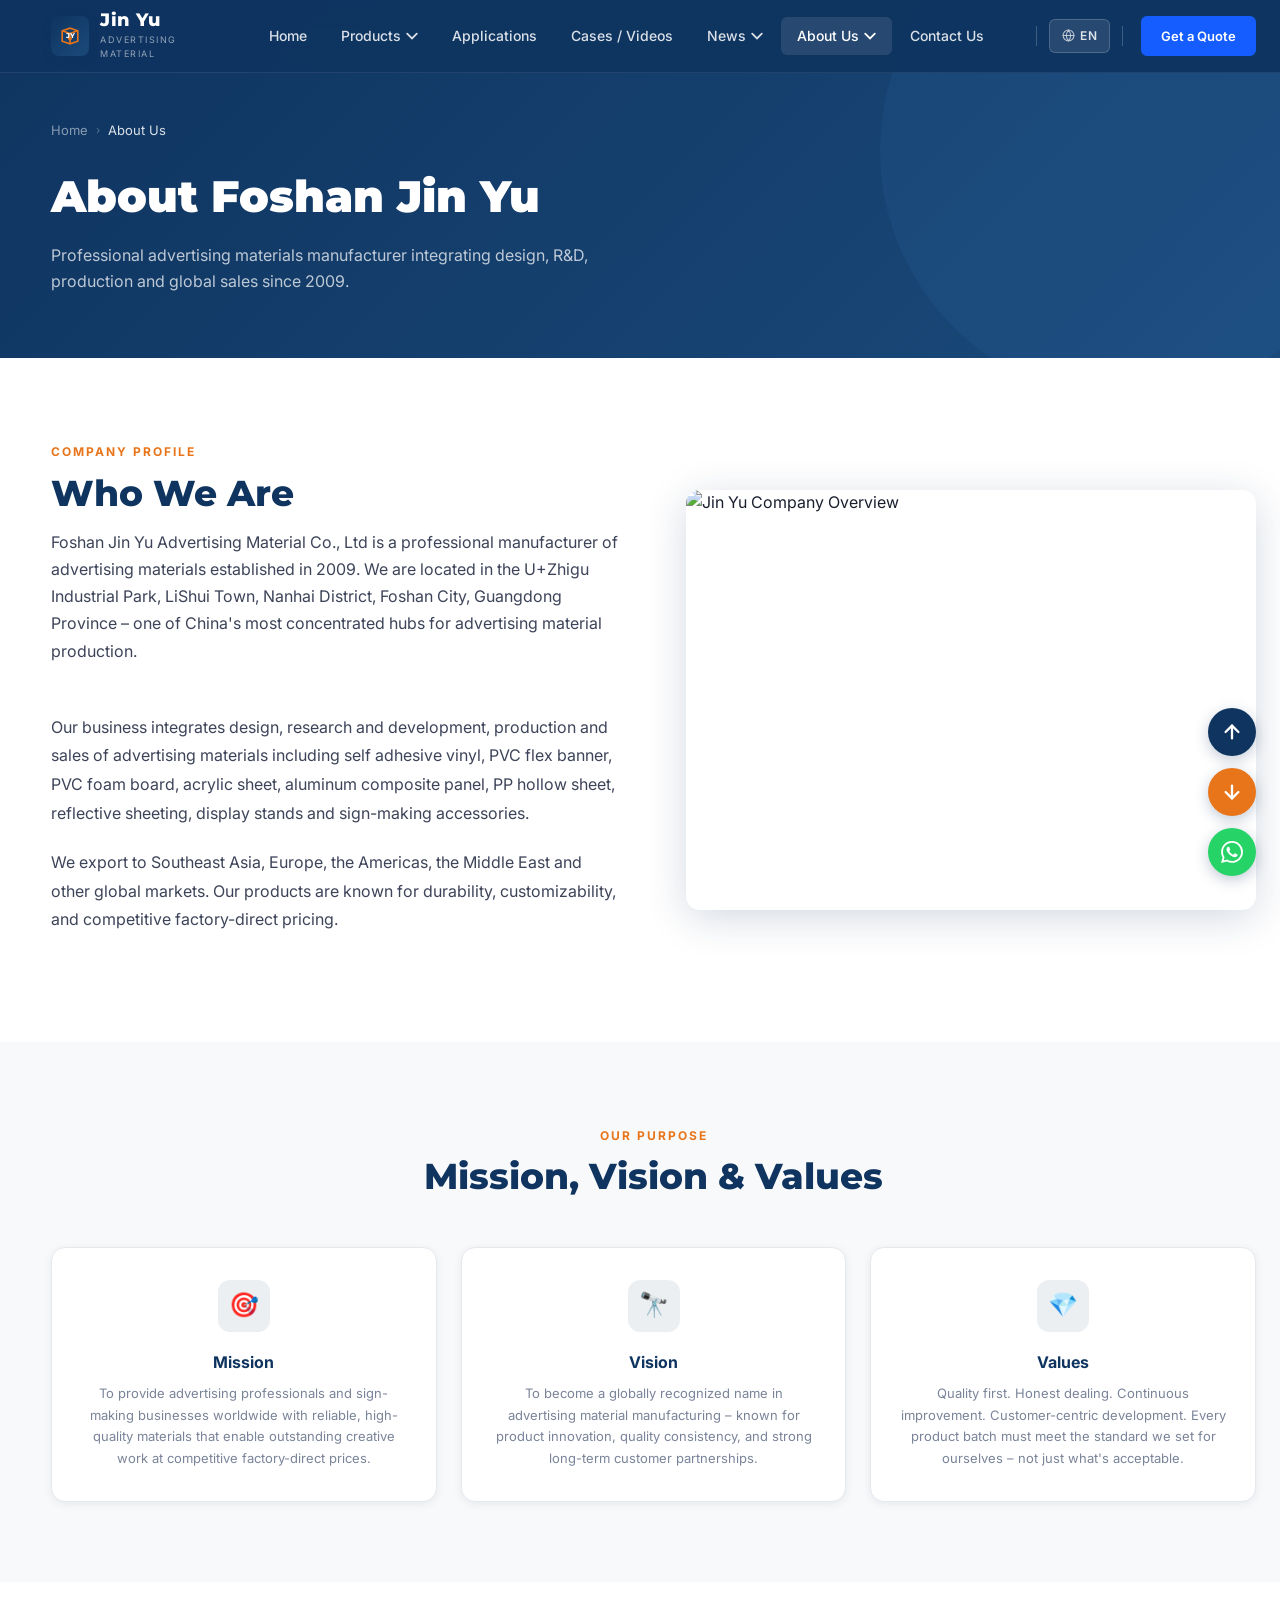
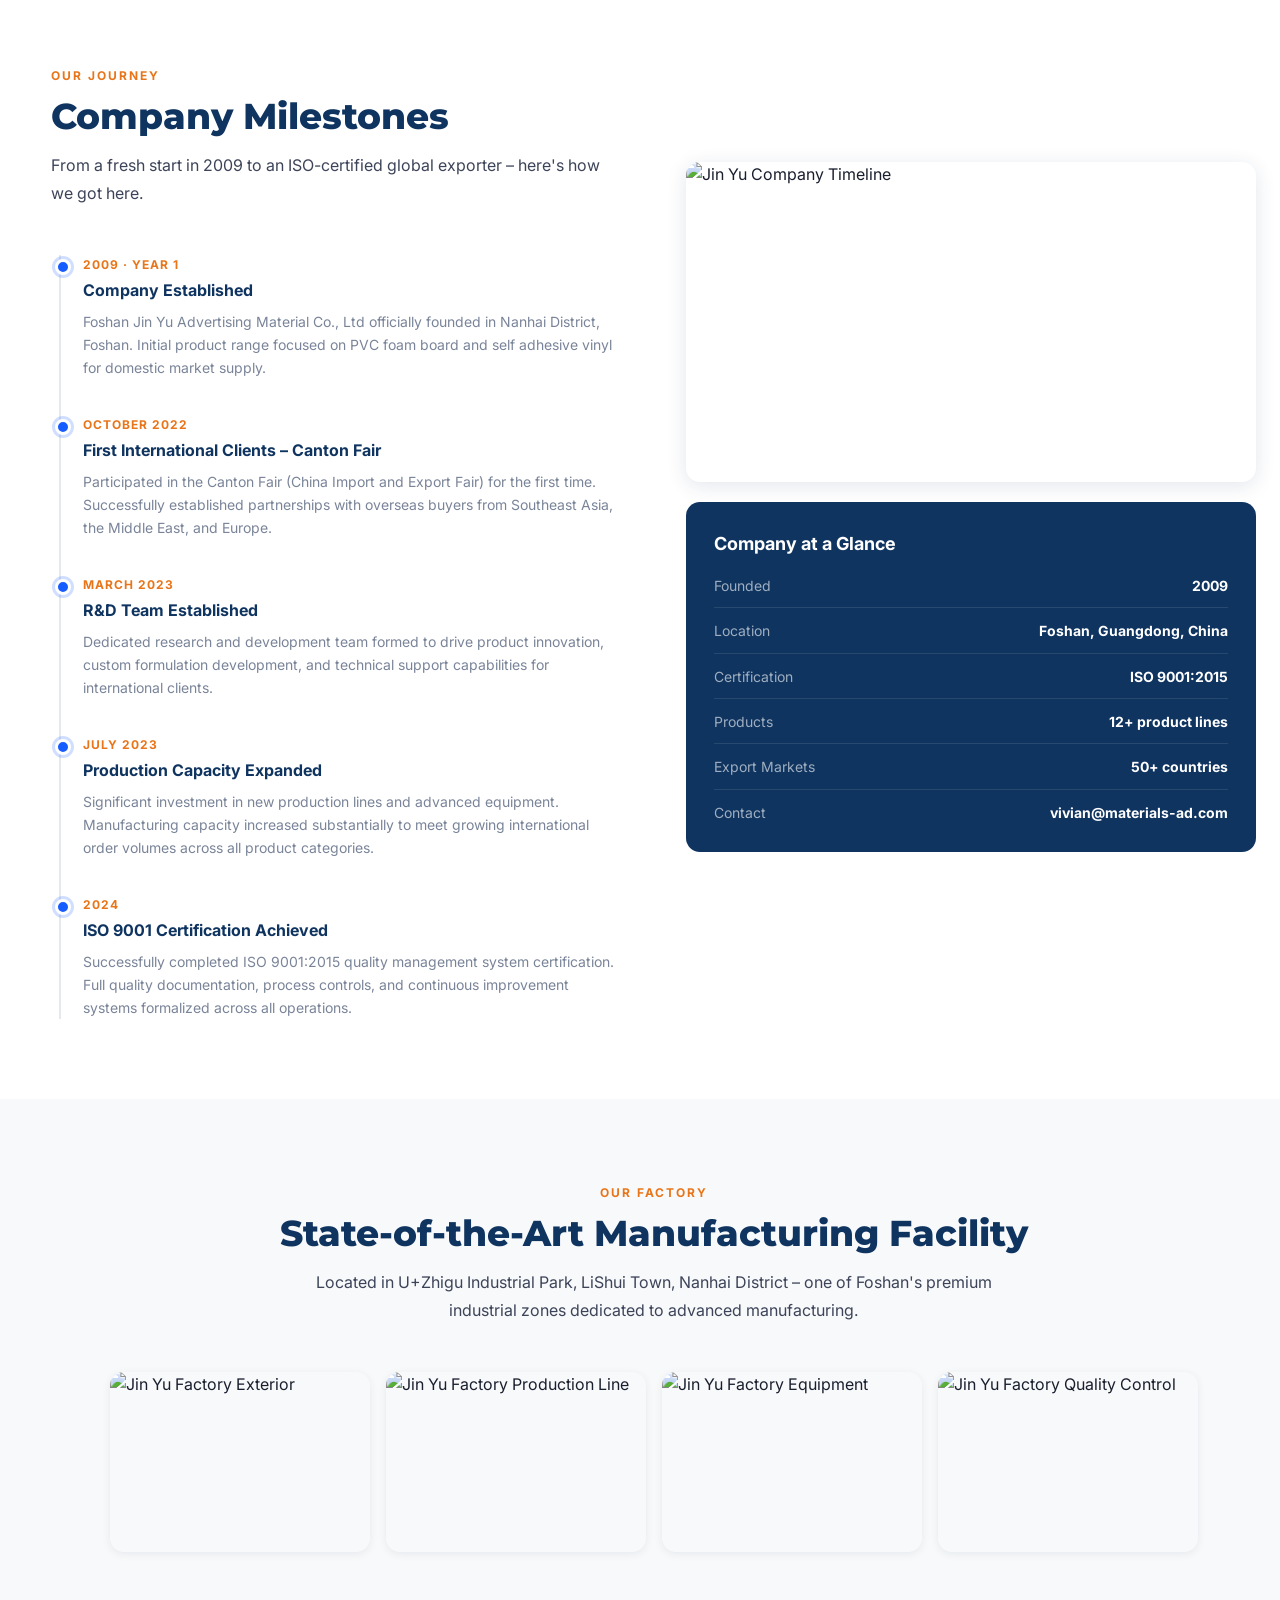
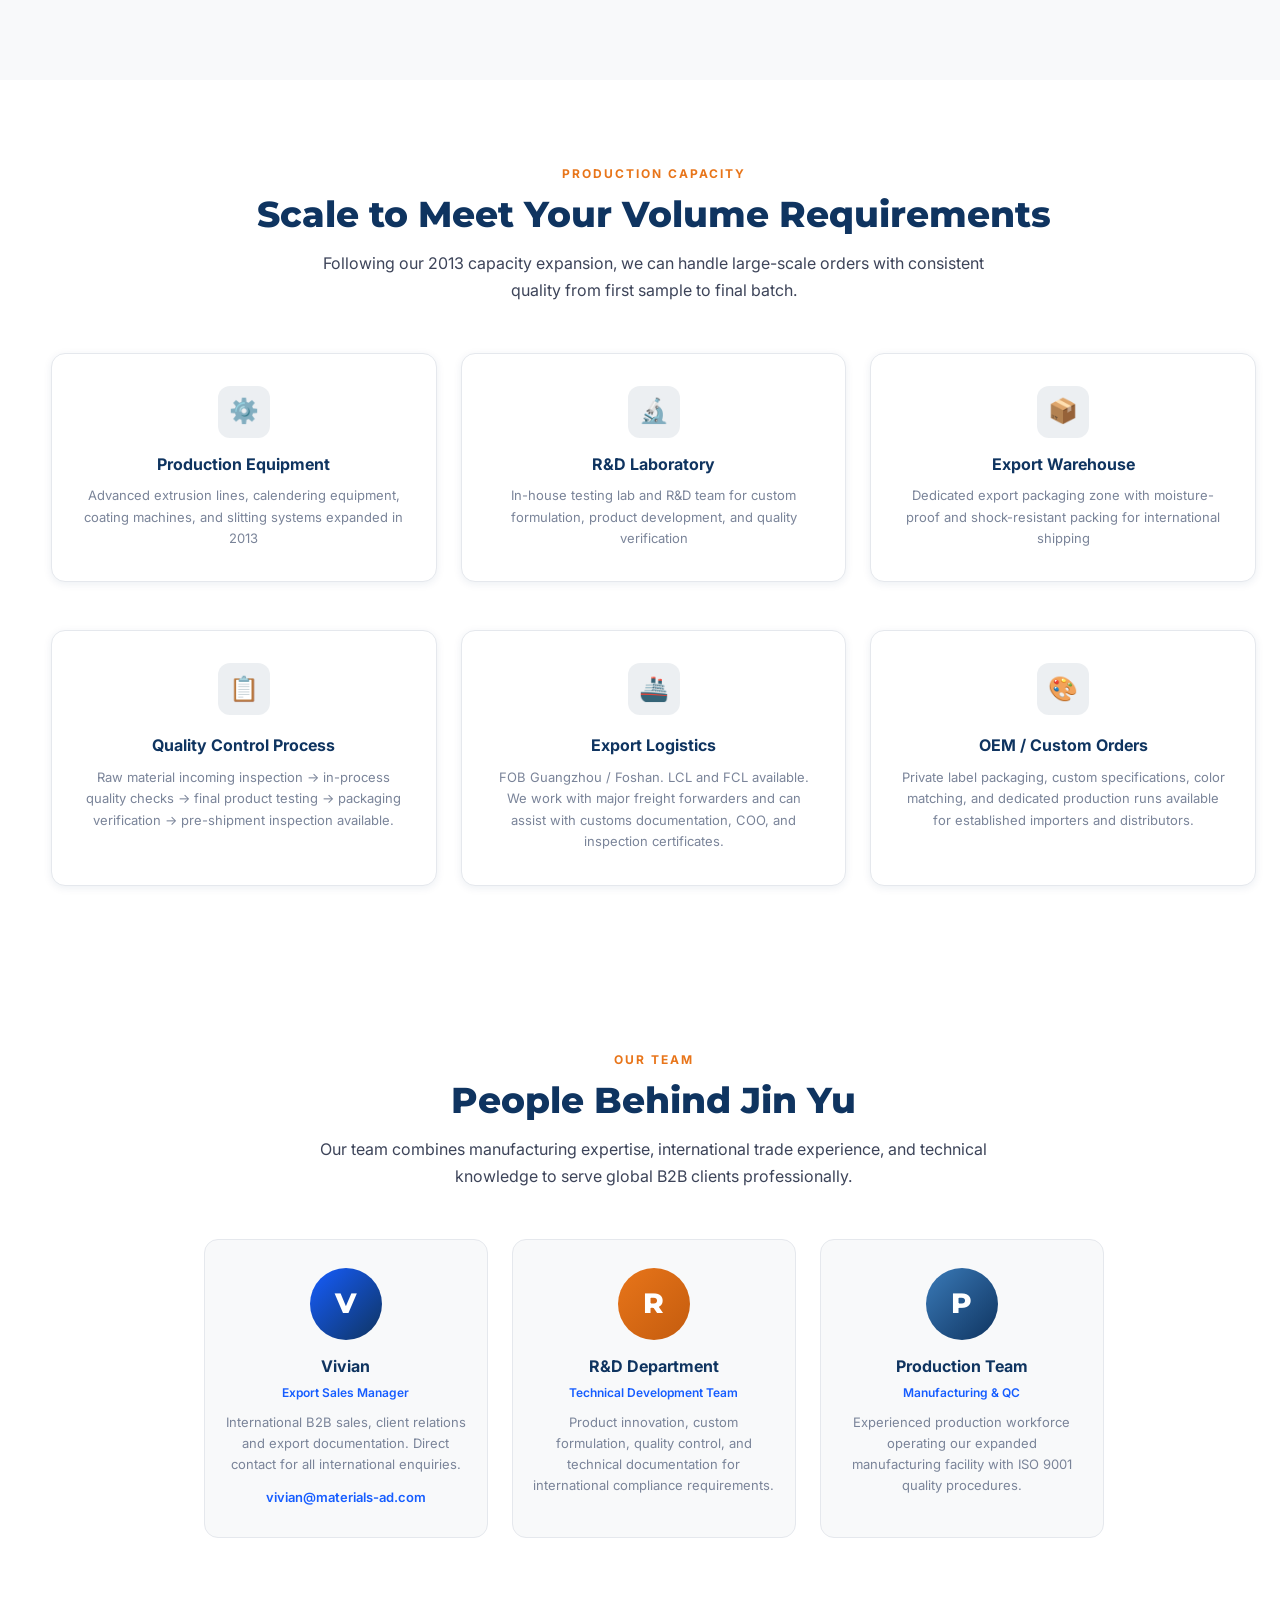
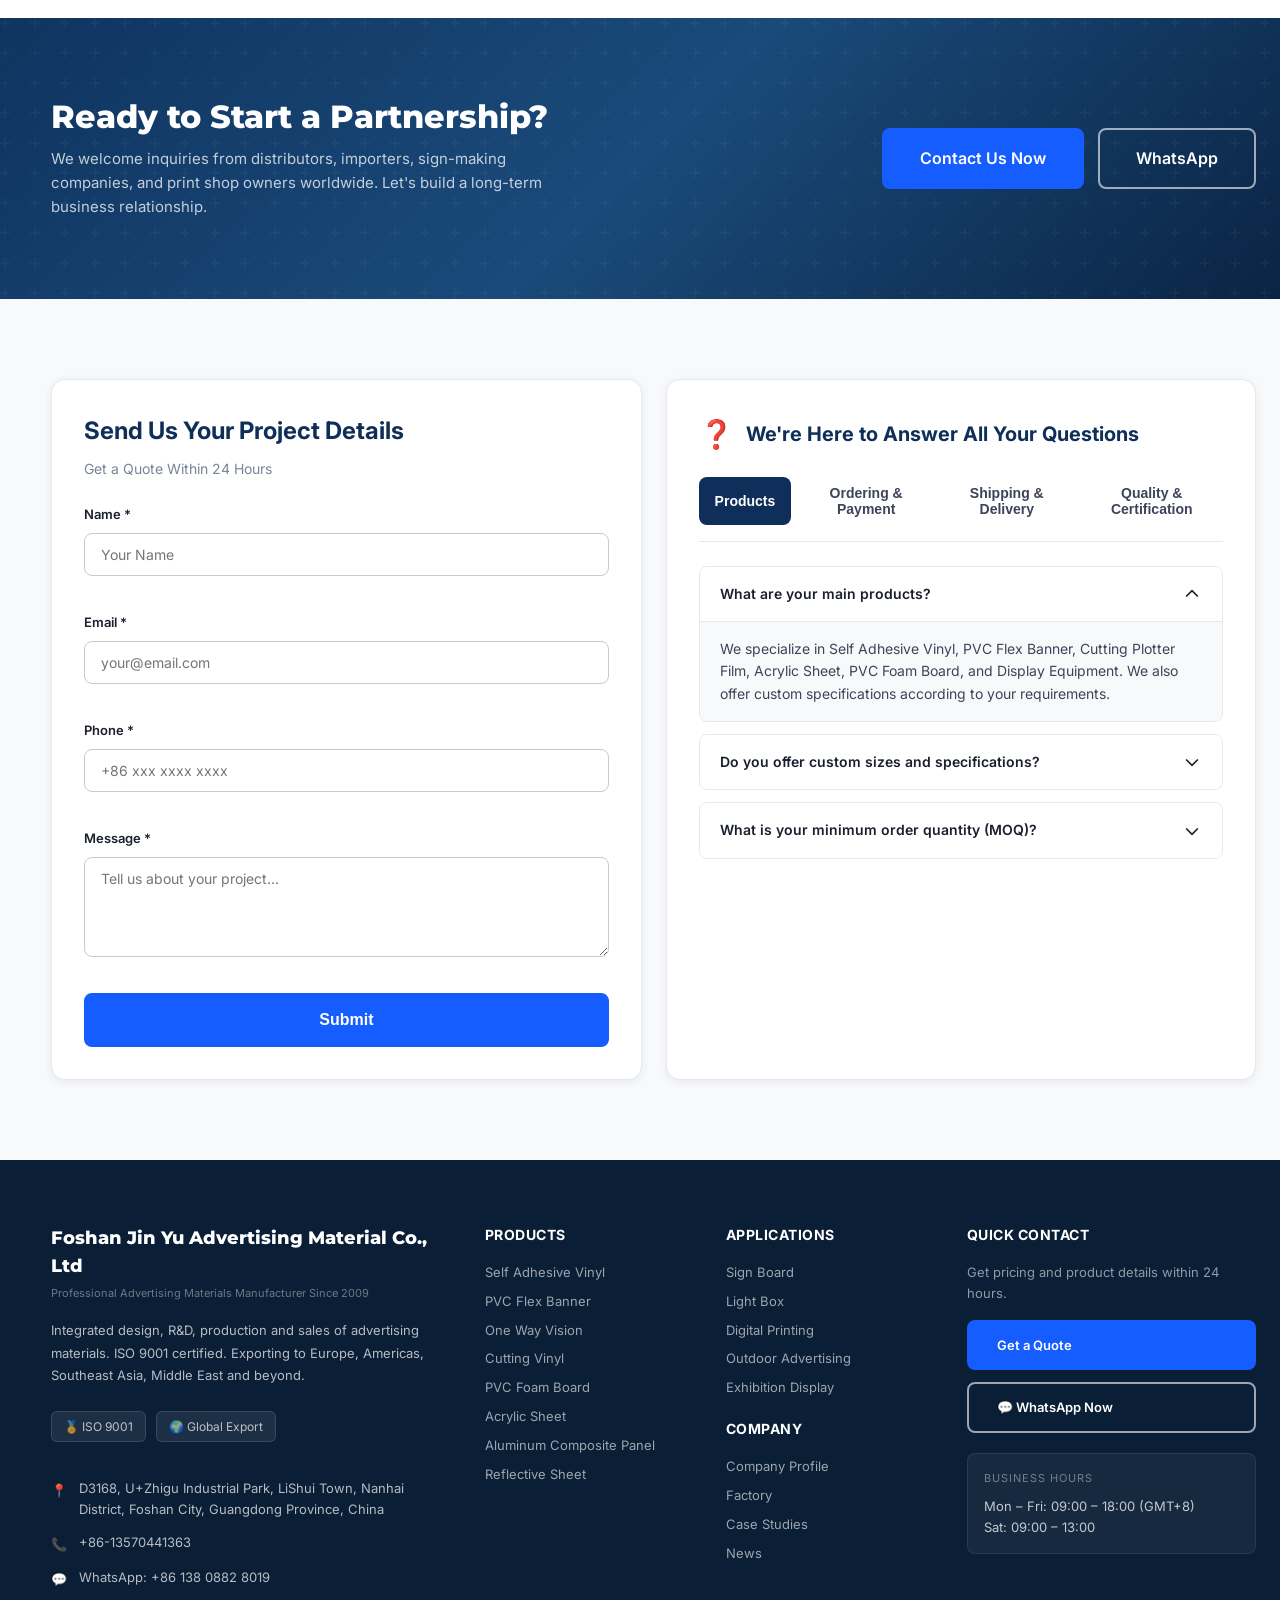
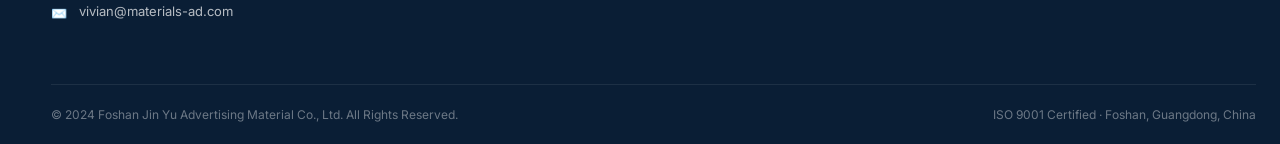
==== commit e6923077: "更新内容" ====
--- a/about.html
+++ b/about.html
@@ -696,9 +696,6 @@
         <a href="/about#company-profile" data-i18n="footer.company.profile">Company Profile</a>
 
         <a href="/about#factory" data-i18n="footer.company.factory">Factory</a>
-
-        <a href="/about#certificates" data-i18n="footer.company.certificates">Certificates</a>
-
         <a href="/case-studies" data-i18n="footer.company.cases">Case Studies</a>
 
         <a href="/news" data-i18n="footer.company.news">News</a>
@@ -1136,10 +1133,15 @@
 })();
 
 // Social Icons (动态加载)
-if (typeof loadSocialIcons === 'function') {
-  loadSocialIcons('#nav-social-icons', { maxCount: 3 });
-  loadSocialIcons('#footer-social-icons', { brandColor: true });
-}
+// 确保在 api.js 加载完成后再执行
+window.addEventListener('DOMContentLoaded', function() {
+  if (typeof loadSocialIcons === 'function') {
+    loadSocialIcons('#nav-social-icons', { maxCount: 3 });
+    loadSocialIcons('#footer-social-icons', { brandColor: true });
+  } else {
+    console.warn('[Social Icons] loadSocialIcons function not found');
+  }
+});
 
 // About页面图片（Our Journey图片同步）
 if (typeof applyAboutImages === 'function') {
--- a/styles.css
+++ b/styles.css
@@ -0,0 +1,2365 @@
+/* ============================================
+   Foshan Jin Yu Advertising Material Co., Ltd
+   Global Stylesheet — B2B Factory Website
+   ============================================ */
+
+/* ---------- Google Fonts Import ---------- */
+@import url('https://fonts.googleapis.com/css2?family=Inter:wght@300;400;500;600;700;800;900&family=Montserrat:wght@400;500;600;700;800;900&display=swap');
+
+/* ---------- CSS Variables ---------- */
+:root {
+  --primary:       #0F3460;
+  --primary-light: #1a4a7a;
+  --accent-blue:   #165DFF;
+  --highlight:     #4A90E2;
+  --orange:        #E8751A;
+  --white:         #FFFFFF;
+  --gray-50:       #F8F9FA;
+  --gray-100:      #F0F2F5;
+  --gray-200:      #E5E8ED;
+  --gray-300:      #C5CBD3;
+  --gray-500:      #7A8499;
+  --gray-700:      #3D4459;
+  --dark:          #1A1F2E;
+  --font-main:     'Inter', 'Montserrat', sans-serif;
+  --radius:        8px;
+  --radius-lg:     14px;
+  --shadow-sm:     0 2px 8px rgba(15,52,96,0.08);
+  --shadow-md:     0 4px 20px rgba(15,52,96,0.12);
+  --shadow-lg:     0 8px 40px rgba(15,52,96,0.18);
+  --transition:    0.25s ease;
+}
+
+/* ---------- Reset & Base ---------- */
+*, *::before, *::after { box-sizing: border-box; margin: 0; padding: 0; }
+html { scroll-behavior: smooth; font-size: 16px; overflow-x: hidden; }
+body {
+  font-family: var(--font-main);
+  color: var(--dark);
+  background: var(--white);
+  line-height: 1.6;
+  -webkit-font-smoothing: antialiased;
+  overflow-x: hidden;
+  max-width: 100vw;
+}
+img { max-width: 100%; height: auto; display: block; }
+a { text-decoration: none; color: inherit; }
+ul { list-style: none; }
+
+/* ---------- Utility ---------- */
+.container {
+  max-width: 1200px;
+  margin: 0 auto;
+  padding: 0 clamp(16px, 3vw, 24px);
+}
+
+/* ---------- Social Icons Hover Effect ---------- */
+.social-icon-link:hover {
+  background: rgba(255, 255, 255, 0.25) !important;
+  color: rgba(255, 255, 255, 1) !important;
+  transform: translateY(-2px) scale(1.08);
+  box-shadow: 0 6px 16px rgba(255, 255, 255, 0.15);
+}
+
+
+/* Left-aligned container for desktop */
+@media (min-width: 1025px) {
+  .container {
+    margin: 0;
+    padding-left: clamp(24px, 4vw, 60px);
+    max-width: none;
+  }
+  
+  .hero .container,
+  .section .container,
+  .trust-bar .container {
+    padding-left: clamp(24px, 4vw, 60px);
+  }
+}
+.section { padding: clamp(48px, 8vw, 80px) 0; }
+.section-sm { padding: clamp(36px, 6vw, 56px) 0; }
+.text-center { text-align: center; }
+.text-orange { color: var(--orange); }
+.text-blue { color: var(--highlight); }
+.bg-light { background: var(--gray-50); }
+.bg-primary { background: var(--primary); }
+.mb-8 { margin-bottom: 8px; }
+.mb-16 { margin-bottom: 16px; }
+.mb-24 { margin-bottom: 24px; }
+.mb-40 { margin-bottom: 40px; }
+.mt-24 { margin-top: 24px; }
+
+/* ---------- Section Header ---------- */
+.section-header { 
+  margin-bottom: clamp(28px, 5vw, 48px); 
+  text-align: left;
+}
+.section-header .label {
+  display: inline-block;
+  font-size: 12px;
+  font-weight: 700;
+  letter-spacing: 2px;
+  text-transform: uppercase;
+  color: var(--orange);
+  margin-bottom: 10px;
+}
+.section-header h2 {
+  font-family: 'Montserrat', sans-serif;
+  font-size: clamp(24px, 3vw, 36px);
+  font-weight: 800;
+  color: var(--primary);
+  line-height: 1.2;
+  margin-bottom: 14px;
+  text-align: left;
+}
+.section-header p {
+  font-size: clamp(14px, 1.4vw, 16px);
+  color: var(--gray-700);
+  max-width: 700px;
+  line-height: 1.7;
+  text-align: left;
+}
+.section-header.center { text-align: center; }
+.section-header.center h2 { text-align: center; }
+.section-header.center p { text-align: center; margin: 0 auto; }
+
+/* ---------- Buttons ---------- */
+.btn {
+  display: inline-flex;
+  align-items: center;
+  gap: 8px;
+  padding: clamp(10px, 1.4vw, 13px) clamp(20px, 2.4vw, 28px);
+  border-radius: var(--radius);
+  font-size: clamp(13px, 1.2vw, 15px);
+  font-weight: 600;
+  cursor: pointer;
+  transition: all var(--transition);
+  border: 2px solid transparent;
+  white-space: nowrap;
+}
+.btn-primary {
+  background: var(--accent-blue);
+  color: var(--white);
+  border-color: var(--accent-blue);
+}
+.btn-primary:hover {
+  background: #0f4ce0;
+  border-color: #0f4ce0;
+  transform: translateY(-1px);
+  box-shadow: 0 6px 20px rgba(22,93,255,0.35);
+}
+.btn-outline {
+  background: transparent;
+  color: var(--white);
+  border-color: rgba(255,255,255,0.6);
+}
+.btn-outline:hover {
+  background: rgba(255,255,255,0.12);
+  border-color: var(--white);
+}
+.btn-outline-dark {
+  background: transparent;
+  color: var(--primary);
+  border-color: var(--primary);
+}
+.btn-outline-dark:hover {
+  background: var(--primary);
+  color: var(--white);
+}
+.btn-sm { padding: 9px 20px; font-size: 13px; }
+.btn-lg { padding: clamp(12px, 1.6vw, 16px) clamp(24px, 3vw, 36px); font-size: clamp(14px, 1.3vw, 16px); }
+
+/* ---------- Navigation ---------- */
+.navbar {
+  position: fixed;
+  top: 0; left: 0; right: 0;
+  z-index: 1000;
+  background: rgba(15, 52, 96, 0.97);
+  backdrop-filter: blur(12px);
+  border-bottom: 1px solid rgba(255,255,255,0.08);
+  transition: all var(--transition);
+}
+.navbar.scrolled {
+  background: rgba(10, 36, 68, 0.99);
+  box-shadow: var(--shadow-lg);
+}
+.nav-inner {
+  display: flex;
+  align-items: center;
+  justify-content: space-between;
+  height: 72px;
+  max-width: 1400px;
+  margin: 0 auto;
+  width: 100%;
+  overflow: visible;
+}
+.nav-logo {
+  display: flex;
+  align-items: center;
+  gap: 11px;
+}
+.nav-logo .logo-icon {
+  width: 40px;
+  height: 40px;
+  border-radius: 8px;
+  display: flex;
+  align-items: center;
+  justify-content: center;
+  position: relative;
+  overflow: hidden;
+  background: linear-gradient(135deg, #0F3460 0%, #1a4a7a 100%);
+  box-shadow: 0 2px 8px rgba(15,52,96,0.3);
+}
+.nav-logo .logo-icon svg {
+  width: 26px;
+  height: 26px;
+}
+.nav-logo .logo-text { display: flex; flex-direction: column; }
+.nav-logo .logo-name {
+  font-size: 18px;
+  font-weight: 800;
+  color: white;
+  font-family: 'Montserrat', sans-serif;
+  line-height: 1.2;
+  letter-spacing: 0.5px;
+}
+.nav-logo .logo-sub {
+  font-size: 9px;
+  color: rgba(255,255,255,0.55);
+  letter-spacing: 1.5px;
+  margin-top: 1px;
+  text-transform: uppercase;
+}
+.nav-menu {
+  display: flex;
+  align-items: center;
+  justify-content: flex-end;
+  gap: 2px;
+  flex: 1;
+  margin: 0 24px;
+}
+.nav-item { position: relative; }
+.nav-link {
+  display: flex;
+  align-items: center;
+  gap: 5px;
+  padding: 8px 16px;
+  color: rgba(255,255,255,0.85);
+  font-size: 14px;
+  font-weight: 500;
+  border-radius: 6px;
+  transition: all var(--transition);
+  white-space: nowrap;
+  flex-shrink: 0;
+}
+.nav-link:hover, .nav-link.active {
+  color: white;
+  background: rgba(255,255,255,0.1);
+}
+.nav-link svg { width: 12px; height: 12px; flex-shrink: 0; transition: transform var(--transition); }
+.nav-item:hover .nav-link svg,
+.nav-item.open .nav-link svg {
+  transform: rotate(180deg);
+}
+.nav-item:hover .dropdown,
+.nav-item.open .dropdown {
+  opacity: 1;
+  visibility: visible;
+  transform: translateY(0);
+}
+
+/* Dropdown */
+.dropdown {
+  position: absolute;
+  top: calc(100% + 8px);
+  left: 0;
+  background: white;
+  border-radius: var(--radius-lg);
+  box-shadow: var(--shadow-lg);
+  min-width: 260px;
+  max-width: 300px;
+  padding: 8px 0;
+  opacity: 0;
+  visibility: hidden;
+  transform: translateY(-6px);
+  transition: all var(--transition);
+  z-index: 200;
+  border: 1px solid var(--gray-200);
+}
+.dropdown a {
+  display: block;
+  padding: 10px 20px;
+  font-size: 13px;
+  font-weight: 500;
+  color: var(--gray-700);
+  transition: all var(--transition);
+  word-wrap: break-word;
+  white-space: normal;
+  line-height: 1.5;
+}
+.dropdown a:hover {
+  background: var(--gray-50);
+  color: var(--accent-blue);
+  padding-left: 24px;
+}
+.dropdown a.dd-active {
+  color: var(--accent-blue);
+  font-weight: 600;
+  padding-left: 24px;
+}
+/* News category tabs (same style as product pcat-tab) */
+.ncat-tab {
+  display: flex; align-items: center; gap: 10px;
+  padding: 10px 24px; font-size: 13px; font-weight: 600;
+  font-family: Montserrat, sans-serif; color: var(--gray-500);
+  background: transparent; border: none; border-bottom: 3px solid transparent;
+  cursor: pointer; white-space: nowrap;
+  transition: color 0.2s, border-color 0.2s, background 0.2s;
+  flex-shrink: 0;
+}
+.ncat-tab:hover { color: var(--primary); background: rgba(37,99,235,.04); }
+.ncat-tab.active { color: var(--primary); border-bottom-color: var(--primary); }
+#ncatTabsScroll::-webkit-scrollbar { display: none; }
+/* ---------- Nav Right Utilities ---------- */
+.nav-right {
+  display: flex;
+  align-items: center;
+  gap: 8px;
+  flex-shrink: 0;
+}
+/* Social icons */
+.nav-social {
+  display: flex;
+  align-items: center;
+  gap: 8px;
+}
+.nav-social-icon {
+  display: flex;
+  align-items: center;
+  justify-content: center;
+  width: 32px;
+  height: 32px;
+  border-radius: 50%;
+  transition: all var(--transition);
+  text-decoration: none;
+}
+.nav-social-icon:hover { transform: translateY(-2px); }
+.nav-social-icon svg { width: 15px; height: 15px; display: block; }
+/* Facebook - brand color */
+.nav-social-icon.facebook { background: #1877F2; }
+.nav-social-icon.facebook svg { fill: white; }
+/* TikTok - brand color */
+.nav-social-icon.tiktok { background: #000000; }
+.nav-social-icon.tiktok svg { fill: white; }
+/* WhatsApp - brand color */
+.nav-social-icon.whatsapp { background: #25D366; }
+.nav-social-icon.whatsapp svg { fill: white; }
+/* LinkedIn - brand color */
+.nav-social-icon.linkedin { background: #0A66C2; }
+.nav-social-icon.linkedin svg { fill: white; }
+/* YouTube - brand color */
+.nav-social-icon.youtube { background: #FF0000; }
+.nav-social-icon.youtube svg { fill: white; }
+/* Instagram - brand color */
+.nav-social-icon.instagram { background: linear-gradient(135deg, #f09433, #e6683c 25%, #dc2743 50%, #cc2366 75%, #bc1888); }
+.nav-social-icon.instagram svg { fill: white; }
+/* Twitter/X - brand color */
+.nav-social-icon.twitter { background: #000000; }
+.nav-social-icon.twitter svg { fill: white; }
+/* Pinterest - brand color */
+.nav-social-icon.pinterest { background: #E60023; }
+.nav-social-icon.pinterest svg { fill: white; }
+
+/* Divider */
+.nav-divider {
+  width: 1px;
+  height: 20px;
+  background: rgba(255,255,255,0.2);
+  margin: 0 4px;
+}
+
+/* Language switcher */
+.nav-lang {
+  position: relative;
+  display: flex;
+  align-items: center;
+  justify-content: center;
+  gap: 5px;
+  padding: 6px 12px;
+  border-radius: 6px;
+  background: rgba(255,255,255,0.1);
+  border: 1px solid rgba(255,255,255,0.18);
+  color: rgba(255,255,255,0.85);
+  font-size: 12px;
+  font-weight: 500;
+  cursor: pointer;
+  transition: all var(--transition);
+  white-space: nowrap;
+}
+.nav-lang .lang-display {
+  display: flex;
+  align-items: center;
+  justify-content: center;
+  gap: 5px;
+}
+.nav-lang:hover {
+  background: rgba(255,255,255,0.18);
+  border-color: rgba(255,255,255,0.35);
+  color: white;
+}
+.nav-lang svg { width: 13px; height: 13px; flex-shrink: 0; opacity: 0.8; }
+.nav-lang .lang-code { font-weight: 600; letter-spacing: 0.5px; }
+.nav-lang .lang-arrow {
+  font-size: 8px;
+  margin-left: 2px;
+  opacity: 0.7;
+}
+
+/* Language dropdown */
+.lang-dropdown {
+  position: absolute;
+  top: calc(100% + 8px);
+  right: 0;
+  background: white;
+  border-radius: 8px;
+  box-shadow: 0 8px 32px rgba(15,52,96,0.2);
+  min-width: 160px;
+  padding: 8px 0;
+  opacity: 0;
+  visibility: hidden;
+  transform: translateY(-8px);
+  transition: all 0.2s ease;
+  z-index: 2000;
+  border: 1px solid var(--gray-200);
+}
+.navbar .lang-dropdown {
+  top: calc(100% + 10px);
+}
+.lang-dropdown-arrow {
+  position: absolute;
+  top: -6px;
+  right: 20px;
+  width: 10px;
+  height: 10px;
+  background: white;
+  border-left: 1px solid var(--gray-200);
+  border-top: 1px solid var(--gray-200);
+  transform: rotate(45deg);
+}
+.nav-lang.active .lang-dropdown,
+.lang-dropdown.show {
+  opacity: 1;
+  visibility: visible;
+  transform: translateY(0);
+}
+.lang-option {
+  display: flex;
+  align-items: center;
+  gap: 10px;
+  padding: 10px 16px;
+  cursor: pointer;
+  transition: all 0.15s ease;
+  color: var(--gray-700);
+  font-size: 13px;
+  /* 重置button默认样式 */
+  border: none;
+  background: transparent;
+  width: 100%;
+  text-align: left;
+  font-family: inherit;
+  box-sizing: border-box;
+}
+.lang-option:hover {
+  background: var(--gray-50);
+}
+.lang-option.active {
+  background: rgba(22,93,255,0.08);
+  color: var(--accent-blue);
+  font-weight: 600;
+}
+.lang-option .lang-code {
+  font-weight: 700;
+  font-size: 11px;
+  background: var(--gray-100);
+  padding: 2px 6px;
+  border-radius: 4px;
+  min-width: 28px;
+  text-align: center;
+}
+.lang-option.active .lang-code {
+  background: var(--accent-blue);
+  color: white;
+}
+.lang-option .lang-name {
+  flex: 1;
+}
+
+/* Get a Quote CTA */
+.nav-cta {
+  margin-left: 6px;
+  background: var(--accent-blue) !important;
+  border-color: var(--accent-blue) !important;
+  color: white !important;
+  border-radius: 6px;
+  padding: 8px 18px !important;
+  font-size: 13px !important;
+  font-weight: 600 !important;
+  transition: all var(--transition);
+}
+.nav-cta:hover {
+  background: #0f4ce0 !important;
+  border-color: #0f4ce0 !important;
+  box-shadow: 0 4px 14px rgba(22,93,255,0.4);
+  transform: translateY(-1px);
+}
+
+/* Mobile: hide extras on small screens */
+@media (max-width: 1100px) {
+  .nav-social { display: none; }
+  .nav-divider { display: none; }
+  .nav-lang { display: none; }
+  .nav-menu { display: none; }
+}
+
+/* Desktop: ensure menu stays horizontal */
+@media (min-width: 1101px) {
+  .nav-menu {
+    display: flex !important;
+    flex-direction: row;
+    flex-wrap: nowrap;
+    overflow: visible;
+  }
+  .mobile-nav-overlay, .mobile-backdrop, .nav-hamburger {
+    display: none !important;
+  }
+}
+
+/* ---------- Hamburger Button ---------- */
+.nav-hamburger {
+  display: flex;
+  flex-direction: column;
+  justify-content: center;
+  align-items: center;
+  gap: 6px;
+  cursor: pointer;
+  padding: 8px;
+  z-index: 10000;
+  position: fixed;
+  top: 20px;
+  right: 24px;
+  -webkit-tap-highlight-color: transparent;
+}
+.nav-hamburger span {
+  display: block;
+  width: 24px;
+  height: 2.5px;
+  background: white;
+  border-radius: 2px;
+  transition: all 0.3s ease;
+  transform-origin: center;
+}
+/* Hamburger → X animation */
+.nav-hamburger.active span:nth-child(1) {
+  transform: translateY(8.5px) rotate(45deg);
+}
+.nav-hamburger.active span:nth-child(2) {
+  opacity: 0;
+  transform: scaleX(0);
+}
+.nav-hamburger.active span:nth-child(3) {
+  transform: translateY(-8.5px) rotate(-45deg);
+}
+
+/* ---------- Mobile Backdrop (semi-transparent mask) ---------- */
+.mobile-backdrop {
+  position: fixed;
+  inset: 0;
+  background: rgba(0, 0, 0, 0.5);
+  z-index: 9990;
+  opacity: 0;
+  visibility: hidden;
+  transition: opacity 0.3s ease, visibility 0.3s ease;
+  -webkit-tap-highlight-color: transparent;
+}
+.mobile-backdrop.show {
+  opacity: 1;
+  visibility: visible;
+}
+
+/* ---------- Mobile Menu Overlay (top-down, auto-height) ---------- */
+.mobile-nav-overlay {
+  position: fixed;
+  top: 0;
+  left: 0;
+  right: 0;
+  background: rgba(10, 30, 53, 0.98);
+  z-index: 9991;
+  overflow: hidden;
+  -webkit-overflow-scrolling: touch;
+  padding: 0;
+  max-height: 0;
+  opacity: 0;
+  visibility: hidden;
+  transition: max-height 0.35s cubic-bezier(0.4, 0, 0.2, 1),
+              opacity 0.3s ease,
+              visibility 0.3s ease;
+}
+.mobile-nav-overlay.show {
+  max-height: 90vh;
+  opacity: 1;
+  visibility: visible;
+  overflow-y: auto;
+}
+
+/* Mobile nav list items */
+.mobile-nav-list {
+  list-style: none;
+  margin: 0;
+  padding: 10px 16px 16px;
+}
+.mobile-nav-list .nav-item {
+  width: 100%;
+  border-bottom: 1px solid rgba(255,255,255,0.06);
+}
+.mobile-nav-list .nav-link {
+  padding: 16px;
+  border-radius: 8px;
+  font-size: 15px;
+  font-weight: 500;
+  display: flex;
+  justify-content: space-between;
+  align-items: center;
+  width: 100%;
+  min-height: 52px;
+  color: rgba(255,255,255,0.9);
+  -webkit-tap-highlight-color: transparent;
+  cursor: pointer;
+  user-select: none;
+}
+.mobile-nav-list .nav-link:hover,
+.mobile-nav-list .nav-link:active {
+  background: rgba(255,255,255,0.08);
+  color: #fff;
+}
+/* Arrow icon in nav-link */
+.mobile-nav-list .nav-link svg {
+  width: 16px;
+  height: 16px;
+  flex-shrink: 0;
+  margin-left: 8px;
+  color: rgba(255,255,255,0.6);
+  transition: transform 0.28s cubic-bezier(0.4, 0, 0.2, 1),
+              color 0.2s ease;
+}
+.mobile-nav-list .nav-link.mobile-open svg,
+.mobile-nav-list .nav-item:has(.mobile-show) .nav-link svg {
+  transform: rotate(180deg);
+  color: #fff;
+}
+
+/* Dropdown — hidden by default */
+.mobile-nav-list .dropdown {
+  position: static;
+  box-shadow: none;
+  border: none;
+  border-radius: 0;
+  background: transparent;
+  opacity: 0;
+  visibility: hidden;
+  transform: translateY(-6px);
+  padding: 0 0 2px;
+  margin: 0;
+  width: 100%;
+  max-height: 0;
+  overflow: hidden;
+  transition: max-height 0.32s cubic-bezier(0.4, 0, 0.2, 1),
+              opacity 0.25s ease,
+              transform 0.28s cubic-bezier(0.4, 0, 0.2, 1),
+              padding 0.28s ease;
+}
+/* Dropdown — open state */
+.mobile-nav-list .dropdown.mobile-show {
+  max-height: 600px;
+  opacity: 1;
+  visibility: visible;
+  transform: translateY(0);
+  padding: 6px 0 8px;
+}
+.mobile-nav-list .dropdown.mobile-show > a:first-child {
+  border-radius: 8px 8px 0 0;
+}
+.mobile-nav-list .dropdown a {
+  padding: 13px 16px;
+  color: rgba(255,255,255,0.65);
+  background: transparent;
+  font-size: 14px;
+  display: flex;
+  align-items: center;
+  width: 100%;
+  min-height: 48px;
+  -webkit-tap-highlight-color: transparent;
+  border-bottom: none;
+  border-radius: 6px;
+  transition: color 0.15s ease, background 0.15s ease;
+}
+.mobile-nav-list .dropdown a:hover,
+.mobile-nav-list .dropdown a:active {
+  color: #fff;
+  background: rgba(255,255,255,0.07);
+}
+
+/* ---------- Mobile Language Switcher ---------- */
+.mobile-lang-switcher {
+  display: flex;
+  flex-wrap: wrap;
+  gap: 6px;
+  padding: 8px 16px 12px;
+  border-bottom: 1px solid rgba(255,255,255,0.08);
+  margin: 0 0 4px;
+}
+.mobile-lang-btn {
+  padding: 6px 12px;
+  border-radius: 6px;
+  border: 1px solid rgba(255,255,255,0.15);
+  background: rgba(255,255,255,0.05);
+  color: rgba(255,255,255,0.7);
+  font-size: 12px;
+  font-weight: 600;
+  cursor: pointer;
+  transition: all 0.2s ease;
+  -webkit-tap-highlight-color: transparent;
+}
+.mobile-lang-btn:hover,
+.mobile-lang-btn:active {
+  background: rgba(255,255,255,0.12);
+  color: #fff;
+}
+.mobile-lang-btn.active {
+  background: var(--accent-blue, #2563eb);
+  border-color: var(--accent-blue, #2563eb);
+  color: #fff;
+}
+
+/* Lock body scroll when mobile menu is open */
+body.menu-open {
+  overflow: hidden;
+}
+
+/* ---------- Hero Section ---------- */
+.hero {
+  position: relative;
+  min-height: calc(100vh - 56px);
+  display: flex;
+  align-items: center;
+  padding-top: clamp(72px, 10vw, 100px);
+  padding-bottom: clamp(28px, 4vw, 40px);
+  overflow: hidden;
+  background: var(--primary);
+  box-sizing: border-box;
+}
+.hero-bg-img {
+  position: absolute;
+  inset: 0;
+  width: 100%;
+  height: 100%;
+  object-fit: cover;
+  object-position: center;
+}
+/* 保留 .hero-bg 作为备用（如果有JS动态设置background-image） */
+.hero-bg {
+  position: absolute;
+  inset: 0;
+  background-size: cover;
+  background-position: center;
+  background-repeat: no-repeat;
+}
+.hero-overlay {
+  position: absolute;
+  inset: 0;
+  background: rgba(15, 52, 96, 0.72);
+}
+/* Gold bokeh light spots */
+.hero-bokeh {
+  position: absolute;
+  inset: 0;
+  pointer-events: none;
+  overflow: hidden;
+}
+.bokeh-spot {
+  position: absolute;
+  border-radius: 50%;
+  filter: blur(60px);
+  opacity: 0.18;
+}
+.bokeh-1 { width: 400px; height: 400px; background: #F5C842; top: -100px; right: 10%; }
+.bokeh-2 { width: 250px; height: 250px; background: #E8751A; top: 30%; right: 25%; opacity: 0.12; }
+.bokeh-3 { width: 300px; height: 300px; background: #F5C842; bottom: 10%; right: 5%; opacity: 0.10; }
+.bokeh-4 { width: 180px; height: 180px; background: #FFD700; top: 15%; left: 55%; opacity: 0.08; }
+.hero-content {
+  position: relative;
+  z-index: 10;
+  max-width: 800px;
+  padding-top: 0;
+  margin: 0;
+  text-align: left;
+}
+.hero-badge {
+  display: inline-flex;
+  align-items: center;
+  gap: 8px;
+  background: rgba(232,117,26,0.2);
+  border: 1px solid rgba(232,117,26,0.4);
+  border-radius: 100px;
+  padding: 6px 16px;
+  margin-bottom: 14px;
+}
+.hero-badge span {
+  font-size: 12px;
+  font-weight: 700;
+  letter-spacing: 1.5px;
+  text-transform: uppercase;
+  color: #F5C842;
+}
+.hero-badge .dot {
+  width: 7px; height: 7px;
+  background: #E8751A;
+  border-radius: 50%;
+}
+.hero h1 {
+  font-family: 'Montserrat', sans-serif;
+  font-size: clamp(48px, 4.5vw, 56px);
+  font-weight: 900;
+  color: white;
+  line-height: 1.12;
+  margin-bottom: 16px;
+  text-shadow: 0 2px 20px rgba(0,0,0,0.3);
+}
+.hero h1 .accent { color: #FF7D00; }
+.hero h1 .hero-accent { color: #FF7D00; font-weight: 900; }
+.hero-subtitle {
+  font-size: clamp(13px, 1.6vw, 16px);
+  color: rgba(255,255,255,0.88);
+  line-height: 1.6;
+  margin-bottom: clamp(14px, 2.4vw, 20px);
+  max-width: 600px;
+}
+.hero p {
+  font-size: clamp(15px, 2vw, 18px);
+  color: rgba(255,255,255,0.82);
+  line-height: 1.6;
+  margin-bottom: clamp(18px, 3vw, 28px);
+  max-width: 640px;
+}
+.hero-actions { display: flex; gap: clamp(10px, 1.6vw, 16px); flex-wrap: wrap; margin-bottom: 20px; }
+
+/* Hero Stats Bar */
+.hero-stats {
+  display: flex;
+  gap: clamp(24px, 4vw, 40px);
+  flex-wrap: wrap;
+  margin-top: clamp(20px, 4vw, 32px);
+  align-items: flex-end;
+}
+.hero-stat-item {
+  display: flex;
+  flex-direction: column;
+  align-items: flex-start;
+  gap: 4px;
+}
+.hero-stat-num {
+  font-size: clamp(28px, 3.5vw, 42px);
+  font-weight: 800;
+  line-height: 1;
+  color: #ffffff;
+  letter-spacing: -1px;
+}
+.hero-stat-num .hero-stat-plus {
+  color: #FF7D00;
+  font-size: 38px;
+}
+.hero-stat-iso {
+  font-size: 38px;
+  color: #fff;
+}
+.hero-stat-label {
+  font-size: 13px;
+  color: rgba(255,255,255,0.7);
+  font-weight: 500;
+  letter-spacing: 0.3px;
+  margin-top: 2px;
+  white-space: nowrap;
+}
+/* White outline button for hero */
+.btn-outline-white {
+  background: transparent;
+  color: #ffffff;
+  border: 2px solid #ffffff;
+  font-weight: 700;
+}
+.btn-outline-white:hover {
+  background: rgba(255,255,255,0.15);
+  color: #ffffff;
+}
+.hero-stats {
+  display: flex;
+  gap: clamp(24px, 4vw, 40px);
+  flex-wrap: wrap;
+  padding-top: 16px;
+  margin-top: auto;
+  border-top: 1px solid rgba(255,255,255,0.2);
+  align-items: flex-end;
+}
+.hero-stat-num {
+  font-family: 'Montserrat', 'Arial', sans-serif;
+  font-size: clamp(24px, 3vw, 34px);
+  font-weight: 800;
+  color: #ffffff;
+  line-height: 1;
+  margin-bottom: 4px;
+}
+.hero-stat-num.hero-stat-iso {
+  color: #ffffff;
+  font-size: 34px;
+}
+.hero-stat-plus { color: #FF7D00; font-size: clamp(22px, 2.6vw, 30px); font-weight: 800; }
+.hero-stat-check { color: #FF7D00; font-size: clamp(22px, 2.6vw, 30px); font-weight: 800; }
+.hero-stat-label {
+  font-size: 12px;
+  color: rgba(255,255,255,0.70);
+  letter-spacing: 0.3px;
+  white-space: nowrap;
+}
+/* legacy stat classes kept for compatibility */
+.hero-stat .num {
+  font-family: 'Montserrat', sans-serif;
+  font-size: 28px;
+  font-weight: 800;
+  color: white;
+  line-height: 1;
+}
+.hero-stat .num span { color: var(--orange); }
+.hero-stat .label {
+  font-size: 12px;
+  color: rgba(255,255,255,0.55);
+  margin-top: 4px;
+  text-transform: uppercase;
+  letter-spacing: 0.5px;
+}
+
+/* ---------- Trust Bar ---------- */
+.trust-bar {
+  background: #0F2E59;
+  border-top: 1px solid rgba(255,255,255,0.08);
+  padding: 14px 0;
+}
+.trust-bar-inner {
+  display: flex;
+  align-items: center;
+  justify-content: space-between;
+  gap: clamp(12px, 2vw, 16px);
+  flex-wrap: wrap;
+}
+.trust-item {
+  display: flex;
+  align-items: center;
+  gap: 10px;
+  color: #FFFFFF;
+  font-size: 14px;
+  font-weight: 500;
+  white-space: nowrap;
+}
+.trust-item .icon {
+  width: 32px;
+  height: 32px;
+  background: rgba(255,255,255,0.12);
+  border-radius: 8px;
+  display: flex;
+  align-items: center;
+  justify-content: center;
+  font-size: 18px;
+  flex-shrink: 0;
+}
+
+/* ---------- Cards ---------- */
+.card {
+  background: white;
+  border-radius: var(--radius-lg);
+  box-shadow: var(--shadow-sm);
+  border: 1px solid var(--gray-200);
+  overflow: hidden;
+  transition: all var(--transition);
+  display: flex;
+  flex-direction: column;
+}
+.card:hover {
+  box-shadow: var(--shadow-md);
+  transform: translateY(-3px);
+}
+.card-body { padding: clamp(16px, 2.4vw, 24px); display: flex; flex-direction: column; flex: 1; }
+.card-body > div:last-child { margin-top: auto; padding-top: 12px; }
+.card-img { height: clamp(160px, 20vw, 200px); overflow: hidden; background: var(--gray-100); }
+.card-img img { width: 100%; height: 100%; object-fit: cover; transition: transform 0.4s ease; }
+.card:hover .card-img img { transform: scale(1.04); }
+.card-tag {
+  display: inline-block;
+  background: rgba(22,93,255,0.1);
+  color: var(--accent-blue);
+  font-size: 11px;
+  font-weight: 700;
+  letter-spacing: 1px;
+  text-transform: uppercase;
+  padding: 3px 10px;
+  border-radius: 4px;
+  margin-bottom: 10px;
+}
+.card h3 {
+  font-size: 17px;
+  font-weight: 700;
+  color: var(--primary);
+  margin-bottom: 8px;
+  line-height: 1.3;
+}
+.card p { font-size: 13px; color: var(--gray-500); line-height: 1.65; display: -webkit-box; -webkit-line-clamp: 3; -webkit-box-orient: vertical; overflow: hidden; }
+
+/* ---------- Grid ---------- */
+.grid-2 { display: grid; grid-template-columns: repeat(2, 1fr); gap: clamp(16px, 2.4vw, 24px); }
+.grid-3 { display: grid; grid-template-columns: repeat(3, 1fr); gap: clamp(16px, 2.4vw, 24px); }
+.grid-4 { display: grid; grid-template-columns: repeat(4, 1fr); gap: clamp(16px, 2.4vw, 24px); }
+
+/* ---------- Product Card (Home) ---------- */
+/* 参照产品页 product-card-new 风格：白底+边框+正方形图片区 */
+.product-card {
+  cursor: pointer;
+  background: #fff;
+  border: 1px solid var(--gray-200);
+  border-radius: 12px;
+  overflow: hidden;
+  transition: box-shadow 0.22s, transform 0.22s, border-color 0.22s;
+}
+.product-card:hover {
+  box-shadow: 0 8px 32px rgba(37,99,235,.12);
+  transform: translateY(-4px);
+  border-color: var(--primary);
+}
+.product-card .card-img {
+  aspect-ratio: 1 / 1;
+  background: var(--gray-100);
+  display: flex;
+  align-items: center;
+  justify-content: center;
+  overflow: hidden;
+  position: relative;
+}
+.product-card .card-img img {
+  width: 100%;
+  height: 100%;
+  object-fit: contain;
+  transition: transform 0.4s ease;
+}
+.product-card:hover .card-img img { transform: scale(1.06); }
+
+/* 占位图（无图片时显示）— 参照产品页灰色风格 */
+.product-card .card-placeholder {
+  display: flex;
+  flex-direction: column;
+  align-items: center;
+  justify-content: center;
+  gap: 12px;
+  width: 100%;
+  height: 100%;
+  color: #aaa;
+}
+.product-card .card-placeholder svg { opacity: 0.5; }
+.product-card .card-placeholder span {
+  font-size: 11px;
+  font-weight: 600;
+  letter-spacing: 0.5px;
+  text-transform: uppercase;
+}
+
+/* 产品卡片文字区域 */
+.product-card .card-body {
+  padding: 16px 18px 18px;
+  text-align: center;
+}
+.product-card .card-body .card-tag {
+  font-size: 11px;
+  font-weight: 600;
+  letter-spacing: 0.8px;
+  text-transform: uppercase;
+  margin-bottom: 8px;
+}
+.product-card .card-body h3 {
+  font-size: 15px !important;
+  font-weight: 700 !important;
+  line-height: 1.4 !important;
+  margin: 0 !important;
+  color: var(--gray-900);
+  word-wrap: break-word;
+  overflow-wrap: break-word;
+  /* 支持多语言长文本：限制最多2行 */
+  display: -webkit-box;
+  -webkit-line-clamp: 2;
+  -webkit-box-orient: vertical;
+  overflow: hidden;
+}
+.product-card .specs {
+  display: flex;
+  flex-wrap: wrap;
+  gap: 6px;
+  margin-top: 12px;
+}
+.spec-tag {
+  background: var(--gray-100);
+  color: var(--gray-700);
+  font-size: 11px;
+  font-weight: 600;
+  padding: 3px 8px;
+  border-radius: 4px;
+}
+
+/* ---------- Stats Section ---------- */
+.stats-grid {
+  display: grid;
+  grid-template-columns: repeat(4, 1fr);
+  gap: 2px;
+  background: var(--gray-200);
+  border-radius: var(--radius-lg);
+  overflow: hidden;
+}
+.stat-item {
+  background: white;
+  padding: clamp(24px, 4vw, 36px) clamp(16px, 2.8vw, 28px);
+  text-align: center;
+}
+.stat-item .number {
+  font-family: 'Montserrat', sans-serif;
+  font-size: clamp(28px, 3.5vw, 42px);
+  font-weight: 900;
+  color: var(--primary);
+  line-height: 1;
+  margin-bottom: 8px;
+}
+.stat-item .number span { color: var(--orange); }
+.stat-item .stat-label {
+  font-size: 13px;
+  color: var(--gray-500);
+  font-weight: 500;
+}
+
+/* ---------- Why Choose Us ---------- */
+.feature-card {
+  padding: clamp(20px, 3.2vw, 32px) clamp(16px, 2.8vw, 28px);
+  border-radius: var(--radius-lg);
+  background: white;
+  border: 1px solid var(--gray-200);
+  box-shadow: var(--shadow-sm);
+  transition: all var(--transition);
+  height: 100%;
+  box-sizing: border-box;
+  text-align: center;
+}
+.feature-card:hover { box-shadow: var(--shadow-md); transform: translateY(-3px); }
+.feature-icon {
+  width: 52px; height: 52px;
+  background: rgba(15,52,96,0.08);
+  border-radius: 12px;
+  display: flex; align-items: center; justify-content: center;
+  font-size: 24px;
+  margin-bottom: 18px;
+  margin-left: auto;
+  margin-right: auto;
+}
+.feature-card h3 {
+  font-size: 16px;
+  font-weight: 700;
+  color: var(--primary);
+  margin-bottom: 8px;
+}
+.feature-card p { font-size: 13px; color: var(--gray-500); line-height: 1.65; text-align: center; }
+
+/* ---------- CTA Banner ---------- */
+.cta-banner {
+  background: linear-gradient(135deg, var(--primary) 0%, #1a4a7a 50%, #0a2444 100%);
+  position: relative;
+  overflow: hidden;
+}
+.cta-banner::before {
+  content: '';
+  position: absolute;
+  inset: 0;
+  background: url("data:image/svg+xml,%3Csvg width='60' height='60' viewBox='0 0 60 60' xmlns='http://www.w3.org/2000/svg'%3E%3Cg fill='none' fill-rule='evenodd'%3E%3Cg fill='%23ffffff' fill-opacity='0.03'%3E%3Cpath d='M36 34v-4h-2v4h-4v2h4v4h2v-4h4v-2h-4zm0-30V0h-2v4h-4v2h4v4h2V6h4V4h-4zM6 34v-4H4v4H0v2h4v4h2v-4h4v-2H6zM6 4V0H4v4H0v2h4v4h2V6h4V4H6z'/%3E%3C/g%3E%3C/g%3E%3C/svg%3E");
+}
+.cta-content {
+  position: relative;
+  z-index: 1;
+  display: flex;
+  align-items: center;
+  justify-content: space-between;
+  gap: clamp(20px, 3.2vw, 32px);
+  flex-wrap: wrap;
+}
+.cta-text h2 {
+  font-family: 'Montserrat', sans-serif;
+  font-size: clamp(22px, 3vw, 32px);
+  font-weight: 800;
+  color: white;
+  margin-bottom: 10px;
+  line-height: 1.2;
+}
+.cta-text p { font-size: clamp(13px, 1.2vw, 15px); color: rgba(255,255,255,0.75); max-width: 520px; }
+.cta-actions { display: flex; gap: clamp(10px, 1.4vw, 14px); flex-wrap: wrap; flex-shrink: 0; }
+
+/* ---------- Footer ---------- */
+.footer {
+  background: #0a1e35;
+  color: rgba(255,255,255,0.7);
+  padding: clamp(40px, 6.4vw, 64px) 0 0;
+}
+.footer-grid {
+  display: grid;
+  grid-template-columns: 2fr 1fr 1fr 1.5fr;
+  gap: clamp(28px, 4.8vw, 48px);
+  padding-bottom: clamp(28px, 4.8vw, 48px);
+  border-bottom: 1px solid rgba(255,255,255,0.08);
+}
+.footer-brand .footer-logo-name {
+  font-family: 'Montserrat', sans-serif;
+  font-size: 18px;
+  font-weight: 800;
+  color: white;
+  margin-bottom: 4px;
+}
+.footer-brand .footer-logo-sub {
+  font-size: 11px;
+  color: rgba(255,255,255,0.4);
+  margin-bottom: 16px;
+}
+.footer-brand p { font-size: 13px; line-height: 1.75; margin-bottom: 24px; }
+.footer-contact-item {
+  display: flex;
+  align-items: flex-start;
+  gap: 10px;
+  margin-bottom: 12px;
+  font-size: 13px;
+}
+.footer-contact-item .fi {
+  width: 18px; flex-shrink: 0;
+  color: var(--highlight);
+  margin-top: 2px;
+}
+.footer-col h4 {
+  font-size: 14px;
+  font-weight: 700;
+  color: white;
+  margin-bottom: 16px;
+  text-transform: uppercase;
+  letter-spacing: 0.5px;
+}
+.footer-col a {
+  display: block;
+  font-size: 13px;
+  color: rgba(255,255,255,0.6);
+  margin-bottom: 8px;
+  transition: color var(--transition);
+}
+.footer-col a:hover { color: var(--highlight); }
+.footer-bottom {
+  padding: 20px 0;
+  display: flex;
+  align-items: center;
+  justify-content: space-between;
+  gap: 16px;
+  flex-wrap: wrap;
+}
+.footer-bottom p { font-size: 12px; color: rgba(255,255,255,0.4); }
+.cert-badge {
+  display: inline-flex;
+  align-items: center;
+  gap: 6px;
+  background: rgba(255,255,255,0.08);
+  border: 1px solid rgba(255,255,255,0.12);
+  border-radius: 6px;
+  padding: 5px 12px;
+  font-size: 12px;
+  color: rgba(255,255,255,0.7);
+}
+
+/* ---------- Page Header / Banner ---------- */
+.page-banner {
+  background: linear-gradient(135deg, var(--primary) 0%, #1a4a7a 100%);
+  padding: clamp(80px, 12vw, 120px) 0 clamp(40px, 6.4vw, 64px);
+  position: relative;
+  overflow: hidden;
+}
+.page-banner::after {
+  content: '';
+  position: absolute;
+  right: -100px;
+  top: -100px;
+  width: 500px; height: 500px;
+  background: rgba(74,144,226,0.08);
+  border-radius: 50%;
+  pointer-events: none;
+}
+.page-banner h1 {
+  font-family: 'Montserrat', sans-serif;
+  font-size: clamp(28px, 4vw, 44px);
+  font-weight: 900;
+  color: white;
+  margin-bottom: 12px;
+}
+.page-banner p { font-size: 16px; color: rgba(255,255,255,0.72); max-width: 600px; }
+.breadcrumb {
+  display: flex;
+  align-items: center;
+  gap: 8px;
+  margin-bottom: 20px;
+}
+.breadcrumb a, .breadcrumb span {
+  font-size: 13px;
+  color: rgba(255,255,255,0.5);
+}
+.breadcrumb a:hover { color: rgba(255,255,255,0.8); }
+.breadcrumb .sep { color: rgba(255,255,255,0.3); font-size: 11px; }
+.breadcrumb .current { color: rgba(255,255,255,0.85); }
+
+/* ---------- Table Specs ---------- */
+.spec-table { width: 100%; border-collapse: collapse; font-size: 14px; }
+.spec-table th {
+  background: var(--primary);
+  color: white;
+  padding: 10px 16px;
+  text-align: left;
+  font-weight: 600;
+  font-size: 12px;
+  text-transform: uppercase;
+  letter-spacing: 0.5px;
+}
+.spec-table td { padding: 10px 16px; border-bottom: 1px solid var(--gray-200); color: var(--gray-700); }
+.spec-table tr:last-child td { border-bottom: none; }
+.spec-table tr:nth-child(even) td { background: var(--gray-50); }
+
+/* ---------- Form ---------- */
+.form-group { margin-bottom: 20px; }
+.form-label {
+  display: block;
+  font-size: 13px;
+  font-weight: 600;
+  color: var(--gray-700);
+  margin-bottom: 6px;
+}
+.form-control {
+  width: 100%;
+  padding: 11px 16px;
+  border: 1.5px solid var(--gray-200);
+  border-radius: var(--radius);
+  font-size: 14px;
+  font-family: var(--font-main);
+  color: var(--dark);
+  background: white;
+  transition: border-color var(--transition), box-shadow var(--transition);
+  outline: none;
+}
+.form-control:focus {
+  border-color: var(--accent-blue);
+  box-shadow: 0 0 0 3px rgba(22,93,255,0.12);
+}
+textarea.form-control { resize: vertical; min-height: 120px; }
+.form-grid-2 { display: grid; grid-template-columns: 1fr 1fr; gap: 16px; }
+
+/* ---------- App / Application Cards ---------- */
+.app-card {
+  position: relative;
+  border-radius: var(--radius-lg);
+  overflow: hidden;
+  height: clamp(200px, 22vw, 260px);
+  cursor: pointer;
+}
+.app-card img {
+  width: 100%; height: 100%;
+  object-fit: cover;
+  object-position: center;
+  transition: transform 0.4s ease;
+}
+.app-card:hover img { transform: scale(1.06); }
+.app-card-overlay {
+  position: absolute;
+  inset: 0;
+  background: linear-gradient(to top, rgba(15,52,96,0.85) 0%, rgba(15,52,96,0.1) 60%);
+  display: flex;
+  flex-direction: column;
+  justify-content: flex-end;
+  padding: clamp(16px, 2.4vw, 24px);
+}
+.app-card-overlay h3 { font-size: clamp(15px, 1.4vw, 18px); font-weight: 700; color: white; margin-bottom: 6px; }
+.app-card-overlay p { font-size: 13px; color: rgba(255,255,255,0.75); line-height: 1.5; }
+
+/* ---------- Timeline ---------- */
+.timeline { position: relative; padding-left: 32px; }
+.timeline::before {
+  content: '';
+  position: absolute;
+  left: 8px; top: 0; bottom: 0;
+  width: 2px;
+  background: var(--gray-200);
+}
+.timeline-item { position: relative; padding-bottom: 36px; }
+.timeline-item:last-child { padding-bottom: 0; }
+.timeline-dot {
+  position: absolute;
+  left: -28px;
+  top: 4px;
+  width: 16px; height: 16px;
+  background: var(--accent-blue);
+  border: 3px solid white;
+  border-radius: 50%;
+  box-shadow: 0 0 0 3px rgba(22,93,255,0.2);
+}
+.timeline-date {
+  font-size: 12px;
+  font-weight: 700;
+  color: var(--orange);
+  text-transform: uppercase;
+  letter-spacing: 1px;
+  margin-bottom: 4px;
+}
+.timeline-item h3 { font-size: 16px; font-weight: 700; color: var(--primary); margin-bottom: 6px; }
+.timeline-item p { font-size: 14px; color: var(--gray-500); line-height: 1.65; }
+
+/* ---------- Contact Info ---------- */
+.contact-info-card {
+  background: var(--primary);
+  color: white;
+  border-radius: var(--radius-lg);
+  padding: clamp(24px, 3.6vw, 36px) clamp(20px, 3.2vw, 32px);
+}
+.contact-info-card h3 {
+  font-size: clamp(17px, 1.6vw, 20px);
+  font-weight: 700;
+  margin-bottom: clamp(20px, 3.2vw, 28px);
+  padding-bottom: 16px;
+  border-bottom: 1px solid rgba(255,255,255,0.12);
+}
+.contact-row {
+  display: flex;
+  align-items: flex-start;
+  gap: 16px;
+  margin-bottom: 22px;
+}
+.contact-icon {
+  width: 40px; height: 40px;
+  background: rgba(255,255,255,0.1);
+  border-radius: 8px;
+  display: flex; align-items: center; justify-content: center;
+  font-size: 18px;
+  flex-shrink: 0;
+}
+.contact-row h4 { font-size: 12px; color: rgba(255,255,255,0.5); font-weight: 600; text-transform: uppercase; letter-spacing: 0.5px; margin-bottom: 4px; }
+.contact-row p { font-size: 14px; color: rgba(255,255,255,0.9); line-height: 1.5; }
+.contact-row a { color: rgba(255,255,255,0.9); }
+.contact-row a:hover { color: #4A90E2; }
+
+/* ---------- Blog ---------- */
+.blog-meta { display: flex; align-items: center; gap: 12px; margin-bottom: 10px; }
+.blog-meta .date { font-size: 12px; color: var(--gray-500); }
+.blog-meta .cat {
+  font-size: 11px;
+  font-weight: 700;
+  color: var(--accent-blue);
+  background: rgba(22,93,255,0.1);
+  padding: 2px 8px;
+  border-radius: 4px;
+  text-transform: uppercase;
+  letter-spacing: 0.5px;
+}
+
+/* ---------- Quote & FAQ Section ---------- */
+.quote-form-box {
+  background: white;
+  border-radius: var(--radius-lg);
+  padding: clamp(20px, 3.2vw, 32px);
+  box-shadow: var(--shadow-sm);
+  border: 1px solid var(--gray-200);
+}
+.quote-title {
+  font-size: clamp(20px, 2.4vw, 24px);
+  font-weight: 700;
+  color: #0F2E59;
+  margin-bottom: 8px;
+}
+.quote-subtitle {
+  font-size: 14px;
+  color: var(--gray-500);
+  margin-bottom: 24px;
+}
+.quote-form {
+  display: flex;
+  flex-direction: column;
+  gap: 16px;
+}
+.form-group {
+  display: flex;
+  flex-direction: column;
+  gap: 8px;
+}
+.form-group label {
+  font-size: 13px;
+  font-weight: 600;
+  color: var(--dark);
+}
+.form-input,
+.form-textarea {
+  width: 100%;
+  padding: 12px 16px;
+  border: 1px solid var(--gray-300);
+  border-radius: var(--radius);
+  font-size: 14px;
+  color: var(--dark);
+  font-family: inherit;
+  transition: border-color 0.25s ease, box-shadow 0.25s ease;
+}
+.form-input:focus,
+.form-textarea:focus {
+  outline: none;
+  border-color: var(--accent-blue);
+  box-shadow: 0 0 0 3px rgba(22,93,255,0.1);
+}
+.form-textarea {
+  resize: vertical;
+  min-height: 100px;
+}
+
+/* ---------- FAQ Section ---------- */
+.faq-box {
+  background: white;
+  border-radius: var(--radius-lg);
+  padding: clamp(20px, 3.2vw, 32px);
+  box-shadow: var(--shadow-sm);
+  border: 1px solid var(--gray-200);
+}
+.faq-header {
+  display: flex;
+  align-items: center;
+  gap: 12px;
+  margin-bottom: 20px;
+}
+.faq-icon {
+  font-size: 28px;
+  flex-shrink: 0;
+}
+.faq-title {
+  font-size: clamp(17px, 1.6vw, 20px);
+  font-weight: 700;
+  color: #0F2E59;
+}
+.faq-tabs {
+  display: flex;
+  gap: 8px;
+  margin-bottom: 24px;
+  border-bottom: 1px solid var(--gray-200);
+  padding-bottom: 16px;
+}
+.faq-tab {
+  padding: 8px 16px;
+  font-size: 14px;
+  font-weight: 600;
+  border: none;
+  background: white;
+  color: var(--gray-700);
+  border-radius: var(--radius);
+  cursor: pointer;
+  transition: all 0.25s ease;
+}
+.faq-tab:hover {
+  background: var(--gray-100);
+}
+.faq-tab.active {
+  background: #0F2E59;
+  color: white;
+}
+.faq-content {
+  display: none;
+}
+.faq-content.show {
+  display: block;
+}
+.faq-item {
+  border: 1px solid var(--gray-200);
+  border-radius: var(--radius);
+  margin-bottom: 12px;
+  overflow: hidden;
+  transition: all 0.25s ease;
+}
+.faq-question {
+  display: flex;
+  align-items: center;
+  justify-content: space-between;
+  padding: 16px 20px;
+  font-size: 14px;
+  font-weight: 600;
+  color: var(--dark);
+  cursor: pointer;
+  background: white;
+  transition: background 0.25s ease;
+}
+.faq-question:hover {
+  background: var(--gray-50);
+}
+.faq-arrow {
+  width: 20px;
+  height: 20px;
+  transition: transform 0.25s ease;
+  flex-shrink: 0;
+}
+.faq-item.expanded .faq-arrow {
+  transform: rotate(180deg);
+}
+.faq-answer {
+  max-height: 0;
+  overflow: hidden;
+  padding: 0 20px;
+  font-size: 14px;
+  color: var(--gray-700);
+  line-height: 1.6;
+  transition: all 0.25s ease;
+}
+.faq-answer.show {
+  max-height: 500px;
+  padding: 16px 20px;
+  background: var(--gray-50);
+  border-top: 1px solid var(--gray-200);
+}
+
+/* ---------- Responsive ---------- */
+/* Tablet */
+@media (max-width: 1024px) {
+  .grid-4 { grid-template-columns: repeat(2, 1fr); }
+  .stats-grid { grid-template-columns: repeat(2, 1fr); }
+  .footer-grid { grid-template-columns: 1fr 1fr; }
+  .page-banner::after { width: 300px; height: 300px; right: -60px; top: -60px; }
+  .bokeh-1 { width: 250px; height: 250px; }
+  .bokeh-2 { width: 180px; height: 180px; }
+  .bokeh-3 { width: 200px; height: 200px; }
+  .bokeh-4 { width: 120px; height: 120px; }
+  .nav-menu { margin: 0 12px; }
+  .nav-link { padding: 8px 12px; font-size: 13px; }
+}
+
+/* Mobile landscape / small tablet */
+@media (max-width: 768px) {
+  .section { padding: clamp(36px, 8vw, 48px) 0; }
+  .nav-right { margin-left: 0; }
+  .nav-cta { display: none; }
+  .hero-stats { gap: 24px; }
+  .hero-stat .num { font-size: 22px; }
+  .grid-2, .grid-3, .grid-4 { grid-template-columns: 1fr; }
+  .cta-content { flex-direction: column; }
+  .footer-grid { grid-template-columns: 1fr; gap: 32px; }
+  .stats-grid { grid-template-columns: repeat(2, 1fr); }
+  .form-grid-2 { grid-template-columns: 1fr; }
+  .trust-bar-inner {
+    gap: 12px;
+    justify-content: flex-start;
+    flex-wrap: wrap;
+  }
+  .trust-item {
+    min-width: calc(50% - 6px);
+    font-size: 13px;
+  }
+  .trust-item .icon {
+    width: 28px;
+    height: 28px;
+    font-size: 16px;
+  }
+  /* About page inline grid fixes */
+  #company-profile [style*="grid-template-columns"],
+  #company-history [style*="grid-template-columns"] {
+    grid-template-columns: 1fr !important;
+    gap: 32px !important;
+  }
+  #company-profile img[style*="height"],
+  #company-history img[style*="height"] {
+    height: auto !important;
+    max-height: 300px;
+  }
+  #company-history > div > div:last-child {
+    position: static !important;
+  }
+  .factory-gallery img {
+    width: calc(50% - 8px) !important;
+  }
+  /* Global: fix all inline grids on mobile */
+  .section > .container > div[style*="grid-template-columns"] {
+    grid-template-columns: 1fr !important;
+    gap: 28px !important;
+  }
+  /* Global: prevent overflow from inline styles */
+  .section > .container > div[style*="grid"] {
+    overflow: hidden;
+  }
+  /* Fix inline grid inside images */
+  .section img[style*="height:400px"],
+  .section img[style*="height: 420px"] {
+    height: auto !important;
+    max-height: 260px;
+  }
+  /* Page banner bokeh fix */
+  .page-banner .bokeh-1 { width: 200px !important; height: 200px !important; }
+  .page-banner .bokeh-2 { width: 140px !important; height: 140px !important; }
+  .page-banner .bokeh-3 { width: 160px !important; height: 160px !important; }
+  .page-banner .bokeh-4 { width: 100px !important; height: 100px !important; }
+}
+
+@media (max-width: 480px) {
+  .container { padding: 0 12px; }
+  .hero-actions { flex-direction: column; }
+  .hero-actions .btn { width: 100%; justify-content: center; }
+  .stats-grid { grid-template-columns: 1fr 1fr; }
+  .page-banner { padding: 72px 0 36px; }
+  .page-banner::after { width: 180px; height: 180px; right: -40px; top: -40px; }
+  .trust-bar-inner { justify-content: center; }
+  .trust-item { min-width: 100%; }
+  .pcn-body { padding: 10px 12px 12px; }
+  .factory-gallery img { width: 100% !important; }
+  .section-header h2 { font-size: clamp(22px, 6vw, 30px) !important; }
+  /* FAQ tabs wrap on small screens */
+  .faq-tabs { flex-wrap: wrap; gap: 6px; }
+  .faq-tab { padding: 7px 12px; font-size: 12px; }
+  /* Quote form compact */
+  .quote-form-box { padding: 16px; }
+  .form-input, .form-textarea { padding: 10px 12px; font-size: 16px; }
+  /* News card compact */
+  .news-card { gap: 10px; }
+  .news-card-img { width: 100px; min-width: 100px; height: 80px; }
+  .news-card-body h3 { font-size: 14px; }
+  .news-card-body p { font-size: 12px; -webkit-line-clamp: 2; }
+  /* Ensure no horizontal overflow */
+  .faq-box { max-width: 100%; }
+  .product-card .card-body { padding: 12px 14px 14px; }
+}
+
+/* ============================================
+   MOBILE OPTIMIZATIONS — Touch & Accessibility
+   ============================================ */
+
+/* Prevent horizontal overflow globally */
+.section, .hero, .cta-banner, .page-banner, .trust-bar, footer {
+  max-width: 100vw;
+  overflow-x: hidden;
+}
+
+/* Larger touch targets for mobile (min 44px iOS guideline) */
+@media (max-width: 768px) {
+  .faq-question { padding: 14px 16px; min-height: 48px; }
+  .faq-tab { min-height: 40px; }
+  .nav-link { min-height: 44px; display: flex; align-items: center; }
+  .mobile-nav-list a,
+  .mobile-nav-list .nav-link {
+    min-height: 48px;
+    display: flex;
+    align-items: center;
+    padding: 12px 16px;
+  }
+  .btn { min-height: 44px; }
+  .btn-sm { min-height: 38px; }
+  .subnav-pill { min-height: 36px; display: inline-flex; align-items: center; }
+  /* Prevent text selection on interactive elements */
+  .pcat-tabs, .faq-tabs, .ncat-tab {
+    -webkit-user-select: none;
+    user-select: none;
+  }
+  /* News category tabs: horizontal scroll */
+  #ncatTabsScroll {
+    display: flex;
+    gap: 4px;
+    overflow-x: auto;
+    -webkit-overflow-scrolling: touch;
+    scrollbar-width: none;
+    padding: 4px 0;
+  }
+  #ncatTabsScroll::-webkit-scrollbar { display: none; }
+  /* FAQ section: ensure proper stacking */
+  .faq-box { max-width: 100%; overflow: hidden; }
+  /* Dropdown mobile — only add background when open; preserve animation from main rule */
+  .mobile-nav-list .dropdown.mobile-show {
+    background: rgba(255,255,255,0.07);
+  }
+  .mobile-nav-list .dropdown a {
+    padding: 13px 16px;
+    font-size: 14px;
+    min-height: 48px;
+  }
+  /* Card hover: disable transform on touch to prevent sticky hover */
+  .card:hover, .product-card:hover, .product-card-new:hover,
+  .product-item:hover, .app-card:hover {
+    transform: none;
+  }
+  /* Contact form full width */
+  .form-grid-2 { grid-template-columns: 1fr; }
+  /* Product card: ensure no overflow */
+  .product-card, .product-card-new, .product-item {
+    max-width: 100%;
+    overflow: hidden;
+    word-break: break-word;
+  }
+  /* Quote form responsive */
+  .quote-form-box { padding: clamp(16px, 4vw, 24px); }
+  .form-input, .form-textarea {
+    font-size: 16px; /* Prevent iOS zoom on focus */
+  }
+  /* Prevent body bounce on iOS */
+  body {
+    -webkit-overflow-scrolling: touch;
+    overscroll-behavior-y: none;
+  }
+  /* Ensure all images stay within bounds */
+  .card-img img, .pcn-img img, .news-card-img img,
+  .app-card img, .page-banner img {
+    max-width: 100%;
+    object-fit: cover;
+  }
+}
+
+/* ---------- Scrollbar ---------- */
+::-webkit-scrollbar { width: 6px; }
+::-webkit-scrollbar-track { background: var(--gray-100); }
+::-webkit-scrollbar-thumb { background: var(--gray-300); border-radius: 3px; }
+::-webkit-scrollbar-thumb:hover { background: var(--primary); }
+
+/* ---------- Float Action Buttons ---------- */
+.fab-container {
+  position: fixed;
+  right: 24px;
+  bottom: 24px;
+  display: flex;
+  flex-direction: column;
+  gap: 12px;
+  z-index: 999;
+}
+.fab-btn {
+  width: 48px;
+  height: 48px;
+  border-radius: 50%;
+  display: flex;
+  align-items: center;
+  justify-content: center;
+  box-shadow: 0 4px 14px rgba(15,52,96,0.25);
+  transition: all 0.3s ease;
+  cursor: pointer;
+  border: none;
+  text-decoration: none;
+}
+.fab-btn svg {
+  width: 22px;
+  height: 22px;
+  color: white;
+}
+.fab-top {
+  background: var(--primary);
+}
+.fab-top:hover {
+  background: #0a2444;
+  transform: translateY(-3px);
+  box-shadow: 0 6px 20px rgba(15,52,96,0.35);
+}
+.fab-contact {
+  background: var(--accent-blue);
+}
+.fab-contact:hover {
+  background: #0f4ce0;
+  transform: translateY(-3px);
+  box-shadow: 0 6px 20px rgba(22,93,255,0.35);
+}
+.fab-wa {
+  background: #25D366;
+}
+.fab-wa:hover {
+  background: #1ebc58;
+  transform: translateY(-3px);
+  box-shadow: 0 6px 20px rgba(37,211,102,0.45);
+}
+.fab-faq {
+  background: var(--orange, #E8751A);
+}
+.fab-faq:hover {
+  background: #c95f0e;
+  transform: translateY(-3px);
+  box-shadow: 0 6px 20px rgba(232,117,26,0.45);
+}
+/* 回到顶部按钮默认隐藏，滚动后显示 */
+#fabTop {
+  opacity: 0;
+  pointer-events: none;
+  transition: opacity 0.3s ease, transform 0.3s ease, background 0.3s ease;
+}
+#fabTop.visible {
+  opacity: 1;
+  pointer-events: auto;
+}
+@media (max-width: 768px) {
+  .fab-container {
+    right: 16px;
+    bottom: 16px;
+  }
+  .fab-btn {
+    width: 44px;
+    height: 44px;
+  }
+  .fab-btn svg {
+    width: 20px;
+    height: 20px;
+  }
+}
+/* ============================================
+   PRODUCTS PAGE - Category Tabs & Grid
+   ============================================ */
+
+/* Category Tab Bar */
+.cat-tab {
+  display: inline-flex;
+  align-items: center;
+  padding: 14px 24px;
+  font-size: 14px;
+  font-weight: 600;
+  font-family: Montserrat, sans-serif;
+  color: var(--gray-600);
+  background: transparent;
+  border: none;
+  border-bottom: 3px solid transparent;
+  cursor: pointer;
+  white-space: nowrap;
+  transition: color 0.2s, border-color 0.2s;
+  letter-spacing: 0.02em;
+}
+.cat-tab:hover {
+  color: var(--primary);
+}
+.cat-tab.active {
+  color: var(--primary);
+  border-bottom-color: var(--primary);
+}
+
+/* Sub-nav pills */
+.subnav-pill {
+  display: inline-block;
+  padding: 5px 14px;
+  font-size: 12px;
+  font-weight: 500;
+  color: var(--gray-700);
+  background: #fff;
+  border: 1px solid var(--gray-300);
+  border-radius: 999px;
+  text-decoration: none;
+  white-space: nowrap;
+  transition: background 0.18s, color 0.18s, border-color 0.18s;
+}
+.subnav-pill:hover {
+  background: var(--primary);
+  color: #fff;
+  border-color: var(--primary);
+}
+
+/* Category section header */
+.cat-section-header {
+  margin-bottom: clamp(24px, 3.6vw, 36px);
+  padding-bottom: clamp(14px, 2.4vw, 20px);
+  border-bottom: 2px solid var(--gray-200);
+}
+.cat-section-header h2 {
+  font-family: Montserrat, sans-serif;
+  font-size: clamp(22px, 2.4vw, 28px);
+  font-weight: 800;
+  color: var(--primary);
+  margin-bottom: 8px;
+}
+.cat-section-header p {
+  color: var(--gray-600);
+  font-size: 15px;
+}
+
+/* Products grid */
+.products-grid {
+  display: grid;
+  grid-template-columns: repeat(auto-fill, minmax(240px, 1fr));
+  gap: clamp(14px, 2.4vw, 20px);
+}
+
+/* Individual product card */
+.product-item {
+  background: #fff;
+  border: 1px solid var(--gray-200);
+  border-radius: var(--radius-lg);
+  padding: 24px 20px 20px;
+  display: flex;
+  flex-direction: column;
+  gap: 10px;
+  transition: box-shadow 0.2s, transform 0.2s, border-color 0.2s;
+}
+.product-item:hover {
+  box-shadow: var(--shadow-md);
+  transform: translateY(-3px);
+  border-color: var(--primary);
+}
+.product-item .product-icon {
+  font-size: 28px;
+  line-height: 1;
+}
+.product-item h3 {
+  font-family: Montserrat, sans-serif;
+  font-size: 15px;
+  font-weight: 700;
+  color: var(--gray-900);
+  line-height: 1.35;
+  margin: 0;
+}
+.product-item p {
+  font-size: 13px;
+  color: var(--gray-600);
+  line-height: 1.6;
+  flex: 1;
+  margin: 0;
+}
+.product-actions {
+  display: flex;
+  gap: 8px;
+  flex-wrap: wrap;
+  margin-top: 4px;
+}
+.product-actions .btn-sm {
+  font-size: 12px;
+  padding: 6px 14px;
+}
+
+@media (max-width: 768px) {
+  .products-grid {
+    grid-template-columns: repeat(auto-fill, minmax(160px, 1fr));
+    gap: 14px;
+  }
+  .cat-tab {
+    padding: 12px 16px;
+    font-size: 13px;
+  }
+}
+
+/* =====================================================
+   PRODUCTS PAGE v3 — Tab + Image Cards
+   ===================================================== */
+
+/* === Product Category Tabs (scrollable) === */
+.pcat-tabs-bar {
+  position: sticky;
+  top: 72px;
+  z-index: 100;
+  background: #fff;
+  border-bottom: 1px solid var(--gray-200);
+  box-shadow: 0 1px 0 rgba(0,0,0,.04);
+  transition: box-shadow 0.2s;
+}
+.pcat-tabs-bar.scrolled {
+  box-shadow: 0 4px 16px rgba(0,0,0,.08);
+}
+/* Scrollable tabs container */
+.pcat-tabs {
+  display: flex;
+  gap: 4px;
+  overflow-x: auto;
+  scroll-behavior: smooth;
+  -webkit-overflow-scrolling: touch;
+  cursor: grab;
+  padding: 8px clamp(16px, 3vw, 24px);
+  scrollbar-width: none;
+  -ms-overflow-style: none;
+}
+.pcat-tabs::-webkit-scrollbar { display: none; height: 0; }
+.pcat-tabs.dragging { cursor: grabbing; scroll-behavior: auto; user-select: none; }
+
+/* Individual tab button */
+.pcat-tab {
+  display: flex;
+  align-items: center;
+  gap: 10px;
+  padding: clamp(12px, 1.6vw, 16px) clamp(16px, 2.2vw, 26px);
+  font-size: 13px;
+  font-weight: 600;
+  font-family: Montserrat, sans-serif;
+  color: var(--gray-500);
+  background: transparent;
+  border: none;
+  border-bottom: 3px solid transparent;
+  cursor: pointer;
+  white-space: nowrap;
+  text-transform: uppercase;
+  letter-spacing: 0.03em;
+  flex-shrink: 0;
+  transition: color 0.25s, border-color 0.25s, background 0.25s;
+  position: relative;
+  border-radius: 6px 6px 0 0;
+}
+.pcat-tab:hover {
+  color: var(--primary);
+  background: rgba(37,99,235,0.04);
+}
+.pcat-tab.active {
+  color: #1e40af;
+  border-bottom-color: #1e40af;
+  background: rgba(30,64,175,0.03);
+}
+.pcat-icon {
+  width: 22px;
+  height: 22px;
+  display: flex;
+  align-items: center;
+}
+.pcat-icon svg {
+  width: 20px;
+  height: 20px;
+  stroke: currentColor;
+}
+.pcat-count {
+  display: inline-flex;
+  align-items: center;
+  justify-content: center;
+  width: 22px;
+  height: 22px;
+  border-radius: 50%;
+  background: var(--gray-100);
+  color: var(--gray-600);
+  font-size: 11px;
+  font-weight: 700;
+  transition: background 0.2s, color 0.2s;
+}
+.pcat-tab.active .pcat-count {
+  background: var(--primary);
+  color: #fff;
+}
+
+/*  — Sub-nav pills —  */
+.pcat-subnav {
+  background: #f8faff;
+  border-bottom: 1px solid var(--gray-200);
+  padding: 12px 0;
+}
+.pcat-pills {
+  display: flex;
+  flex-wrap: wrap;
+  gap: 8px;
+}
+.pcat-pill {
+  display: inline-block;
+  padding: 6px 16px;
+  font-size: 12.5px;
+  font-weight: 500;
+  color: var(--gray-700);
+  background: #fff;
+  border: 1px solid var(--gray-300);
+  border-radius: 999px;
+  text-decoration: none;
+  white-space: nowrap;
+  transition: background 0.18s, color 0.18s, border-color 0.18s;
+}
+.pcat-pill:hover {
+  background: var(--primary);
+  color: #fff;
+  border-color: var(--primary);
+}
+
+/*  — Section header —  */
+.pcat-section-header {
+  margin-bottom: clamp(20px, 3.2vw, 32px);
+}
+.pcat-section-header h2 {
+  font-family: Montserrat, sans-serif;
+  font-size: clamp(22px, 2.8vw, 30px);
+  font-weight: 800;
+  color: var(--gray-900);
+  margin-bottom: 8px;
+}
+.pcat-section-header p {
+  color: var(--gray-500);
+  font-size: 15px;
+}
+
+/*  — Product grid: 4 per row —  */
+.pcat-grid {
+  display: grid;
+  grid-template-columns: repeat(4, 1fr);
+  gap: clamp(14px, 2.4vw, 24px);
+  padding-bottom: clamp(36px, 6.4vw, 64px);
+}
+
+/*  — Product card —  */
+.product-card-new {
+  background: #fff;
+  border: 1px solid var(--gray-200);
+  border-radius: 12px;
+  overflow: hidden;
+  cursor: pointer;
+  transition: box-shadow 0.22s, transform 0.22s, border-color 0.22s;
+}
+.product-card-new:hover {
+  box-shadow: 0 8px 32px rgba(37,99,235,.12);
+  transform: translateY(-4px);
+  border-color: var(--primary);
+}
+.pcn-img {
+  position: relative;
+  width: 100%;
+  aspect-ratio: 4/3;
+  overflow: hidden;
+  background: var(--gray-100);
+}
+.pcn-img img {
+  width: 100%;
+  height: 100%;
+  object-fit: cover;
+  transition: transform 0.4s;
+  display: block;
+}
+.product-card-new:hover .pcn-img img {
+  transform: scale(1.06);
+}
+.pcn-overlay {
+  position: absolute;
+  inset: 0;
+  background: rgba(30,58,138,.55);
+  display: flex;
+  align-items: center;
+  justify-content: center;
+  opacity: 0;
+  transition: opacity 0.25s;
+}
+.product-card-new:hover .pcn-overlay {
+  opacity: 1;
+}
+.pcn-btn {
+  padding: 10px 22px;
+  background: #E8751A;
+  color: #fff;
+  border-radius: 6px;
+  font-size: 13px;
+  font-weight: 700;
+  text-decoration: none;
+  font-family: Montserrat, sans-serif;
+  letter-spacing: 0.03em;
+  transition: background 0.18s;
+}
+.pcn-btn:hover { background: #d4621a; }
+
+.pcn-body {
+  padding: 14px 16px 16px;
+}
+.pcn-name {
+  font-family: Montserrat, sans-serif;
+  font-size: 14px;
+  font-weight: 700;
+  color: var(--gray-900);
+  margin: 0;
+  line-height: 1.4;
+}
+
+/*  — Responsive —  */
+@media (max-width: 1100px) {
+  .pcat-grid { grid-template-columns: repeat(3, 1fr); }
+}
+@media (max-width: 768px) {
+  .pcat-grid { grid-template-columns: repeat(2, 1fr); gap: 14px; }
+  .pcat-tab { padding: 14px 16px; gap: 6px; font-size: 12px; }
+  .pcat-icon { display: none; }
+}
+@media (max-width: 480px) {
+  .pcat-grid { grid-template-columns: 1fr 1fr; gap: 10px; }
+}
+
+/* ---------- Success Modal (Quote Form) ---------- */
+.success-modal-overlay {
+  position: fixed;
+  inset: 0;
+  background: rgba(10, 28, 54, 0.55);
+  backdrop-filter: blur(4px);
+  z-index: 9999;
+  display: flex;
+  align-items: center;
+  justify-content: center;
+  opacity: 0;
+  visibility: hidden;
+  transition: opacity 0.3s ease, visibility 0.3s ease;
+}
+.success-modal-overlay.show {
+  opacity: 1;
+  visibility: visible;
+}
+.success-modal {
+  background: #fff;
+  border-radius: 20px;
+  padding: clamp(32px, 4.8vw, 48px) clamp(24px, 4vw, 40px) clamp(24px, 4vw, 40px);
+  max-width: 440px;
+  width: calc(100% - 40px);
+  text-align: center;
+  box-shadow: 0 24px 60px rgba(10, 28, 54, 0.22);
+  transform: scale(0.88) translateY(20px);
+  transition: transform 0.35s cubic-bezier(0.34, 1.56, 0.64, 1);
+  position: relative;
+}
+.success-modal-overlay.show .success-modal {
+  transform: scale(1) translateY(0);
+}
+.success-modal-icon {
+  width: 72px;
+  height: 72px;
+  border-radius: 50%;
+  background: linear-gradient(135deg, #22c55e 0%, #16a34a 100%);
+  display: flex;
+  align-items: center;
+  justify-content: center;
+  margin: 0 auto 24px;
+  box-shadow: 0 8px 24px rgba(34, 197, 94, 0.35);
+}
+.success-modal-icon svg {
+  width: 36px;
+  height: 36px;
+  color: #fff;
+  stroke: #fff;
+  stroke-width: 2.5;
+  fill: none;
+}
+.success-modal h3 {
+  font-family: 'Montserrat', sans-serif;
+  font-size: 20px;
+  font-weight: 800;
+  color: #0F3460;
+  margin-bottom: 12px;
+  line-height: 1.3;
+}
+.success-modal p {
+  font-size: 15px;
+  color: #4B5563;
+  line-height: 1.65;
+  margin-bottom: 28px;
+}
+.success-modal .success-close-btn {
+  display: inline-flex;
+  align-items: center;
+  justify-content: center;
+  padding: 13px 36px;
+  background: var(--accent-blue, #165DFF);
+  color: #fff;
+  border: none;
+  border-radius: 8px;
+  font-size: 15px;
+  font-weight: 600;
+  cursor: pointer;
+  transition: background 0.2s, transform 0.2s;
+  font-family: inherit;
+}
+.success-modal .success-close-btn:hover {
+  background: #0f4ce0;
+  transform: translateY(-1px);
+}
+@media (max-width: 480px) {
+  .success-modal { padding: 36px 24px 28px; }
+  .success-modal h3 { font-size: 17px; }
+  .success-modal p { font-size: 14px; }
+}
+
+/* Language Top Bar removed — navbar already has language switcher */
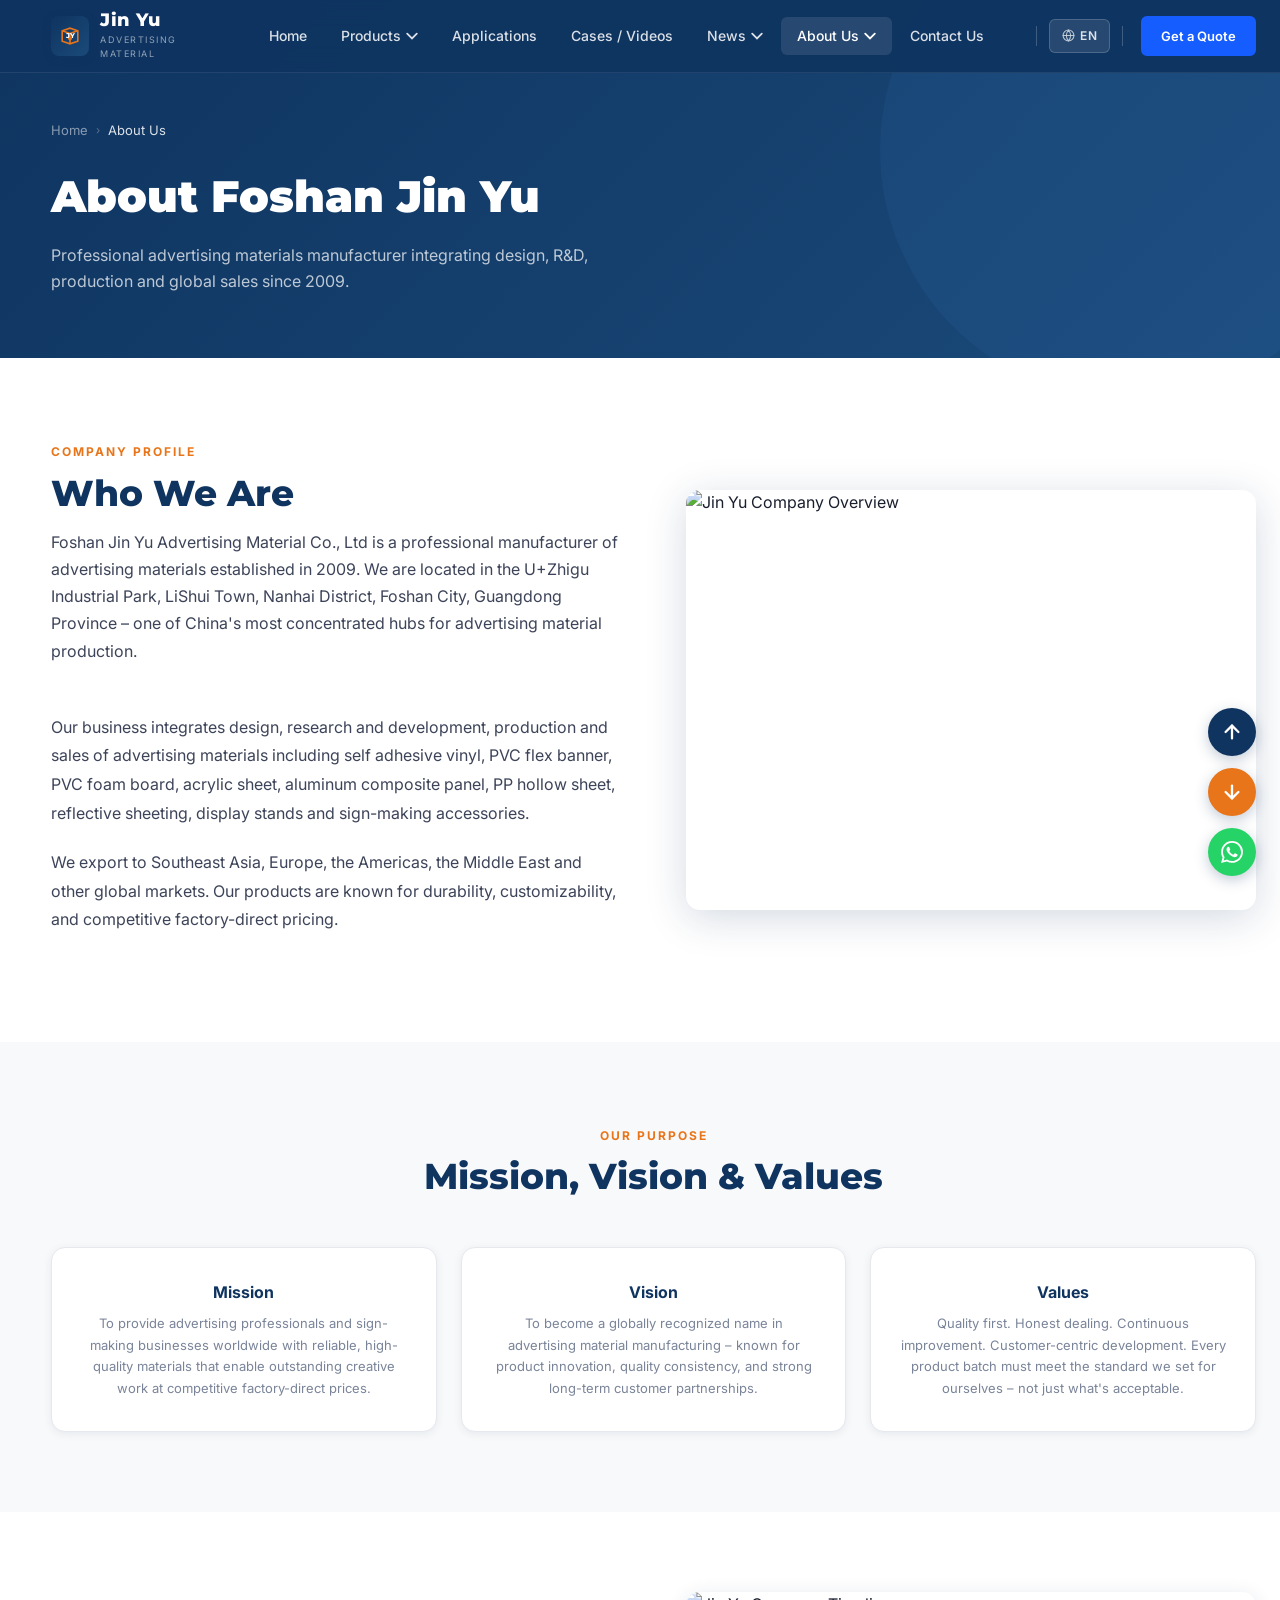
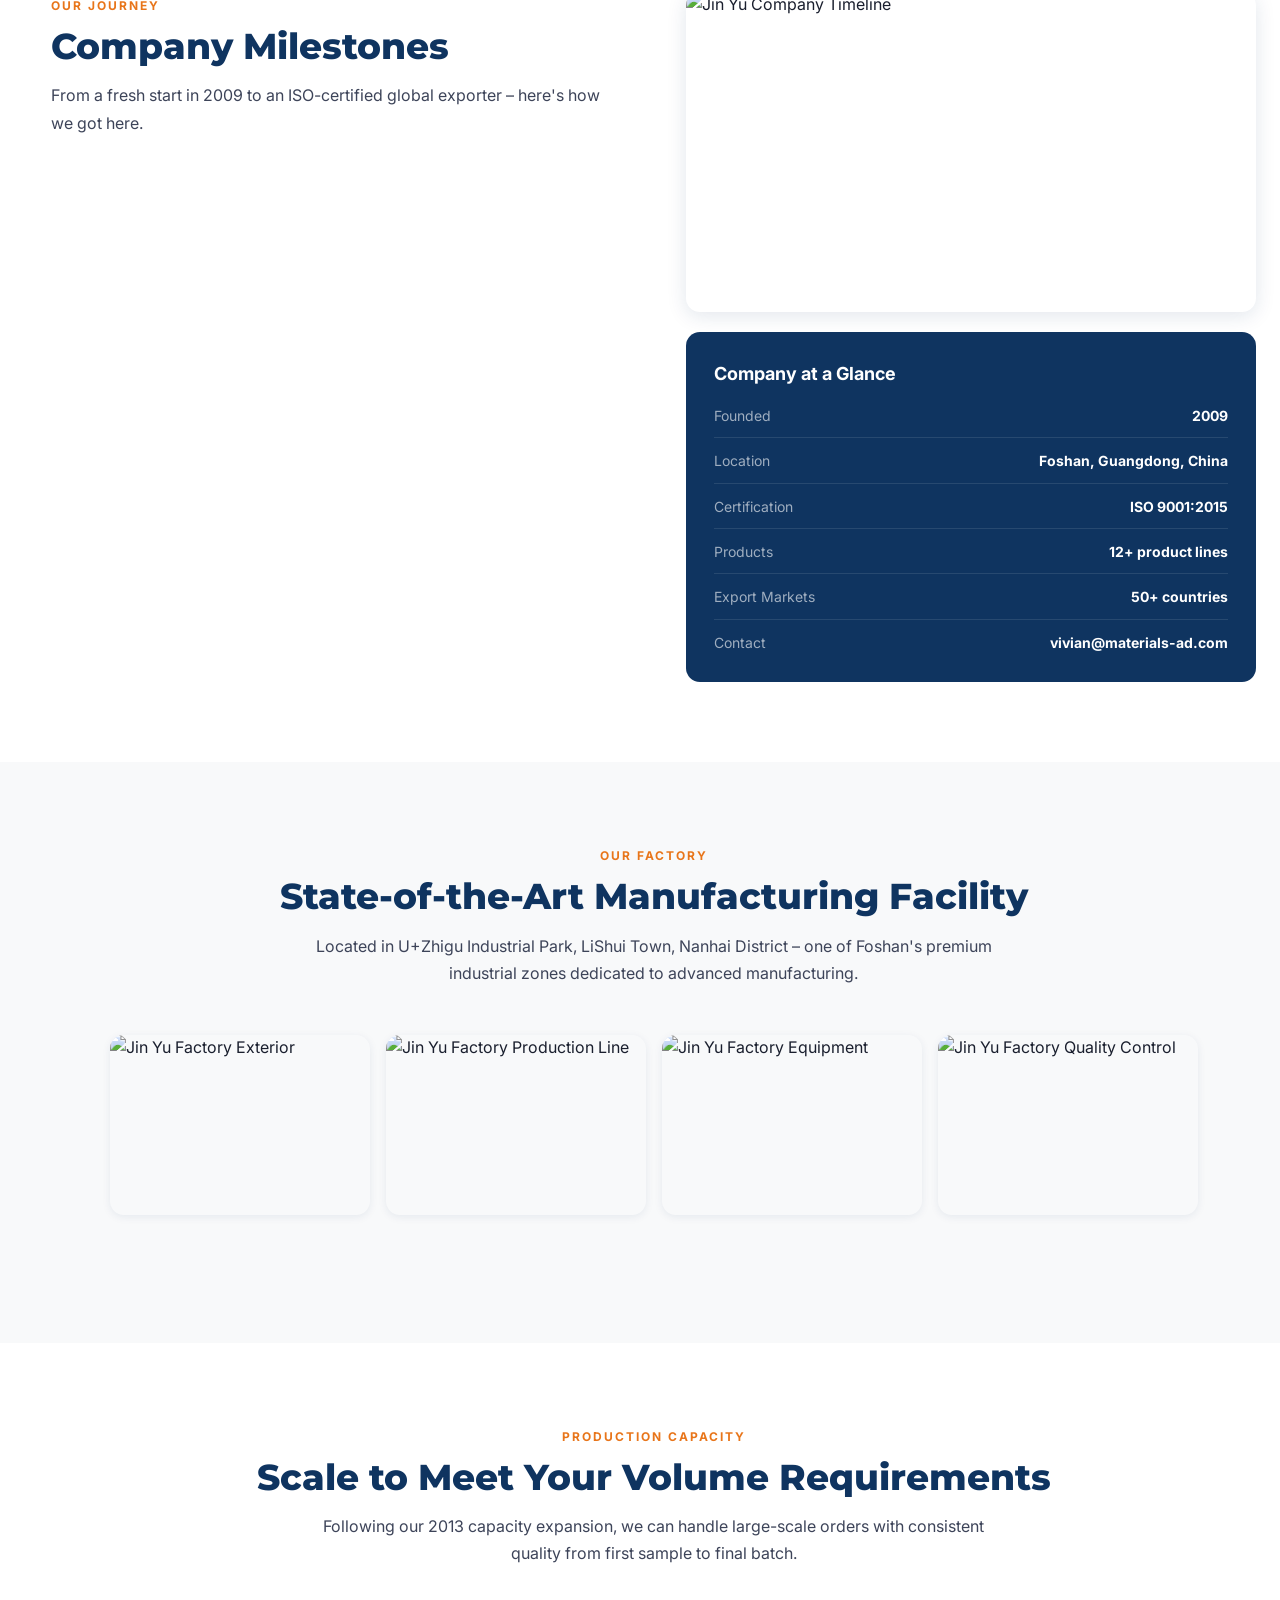
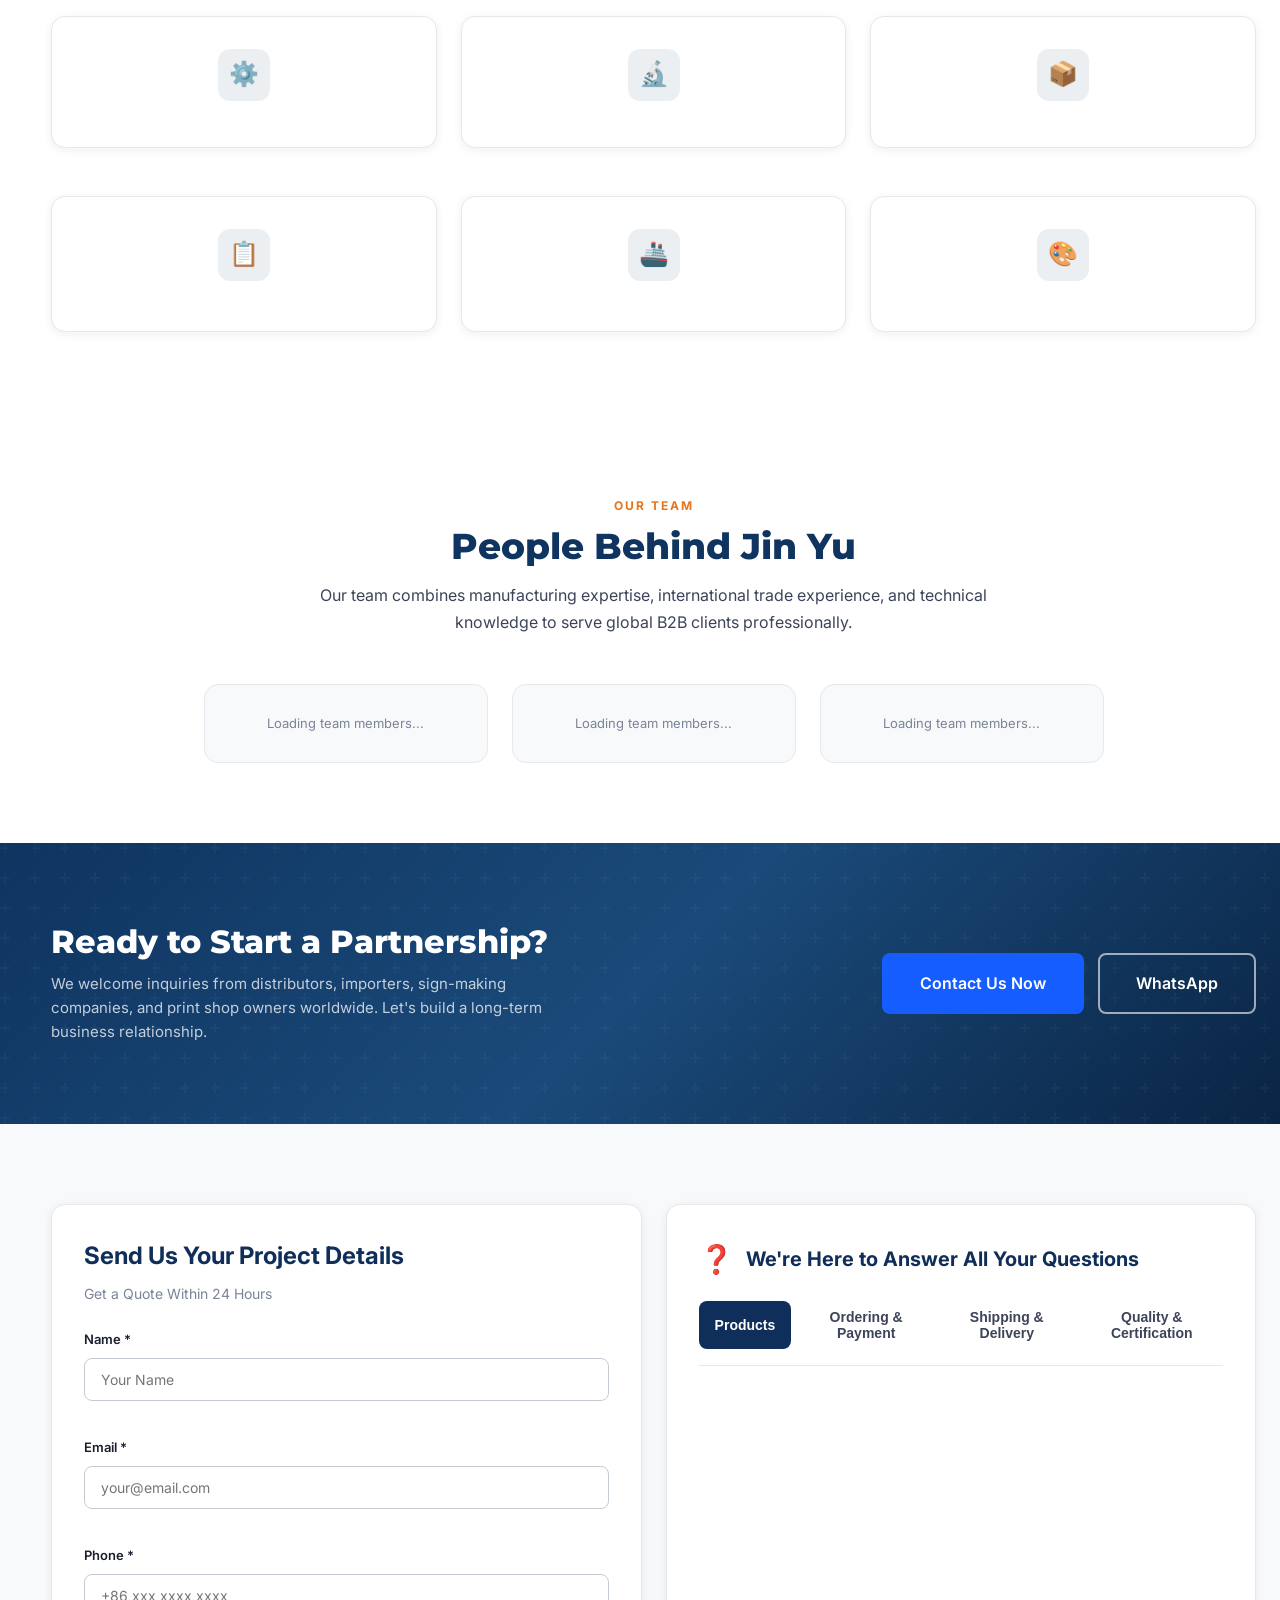
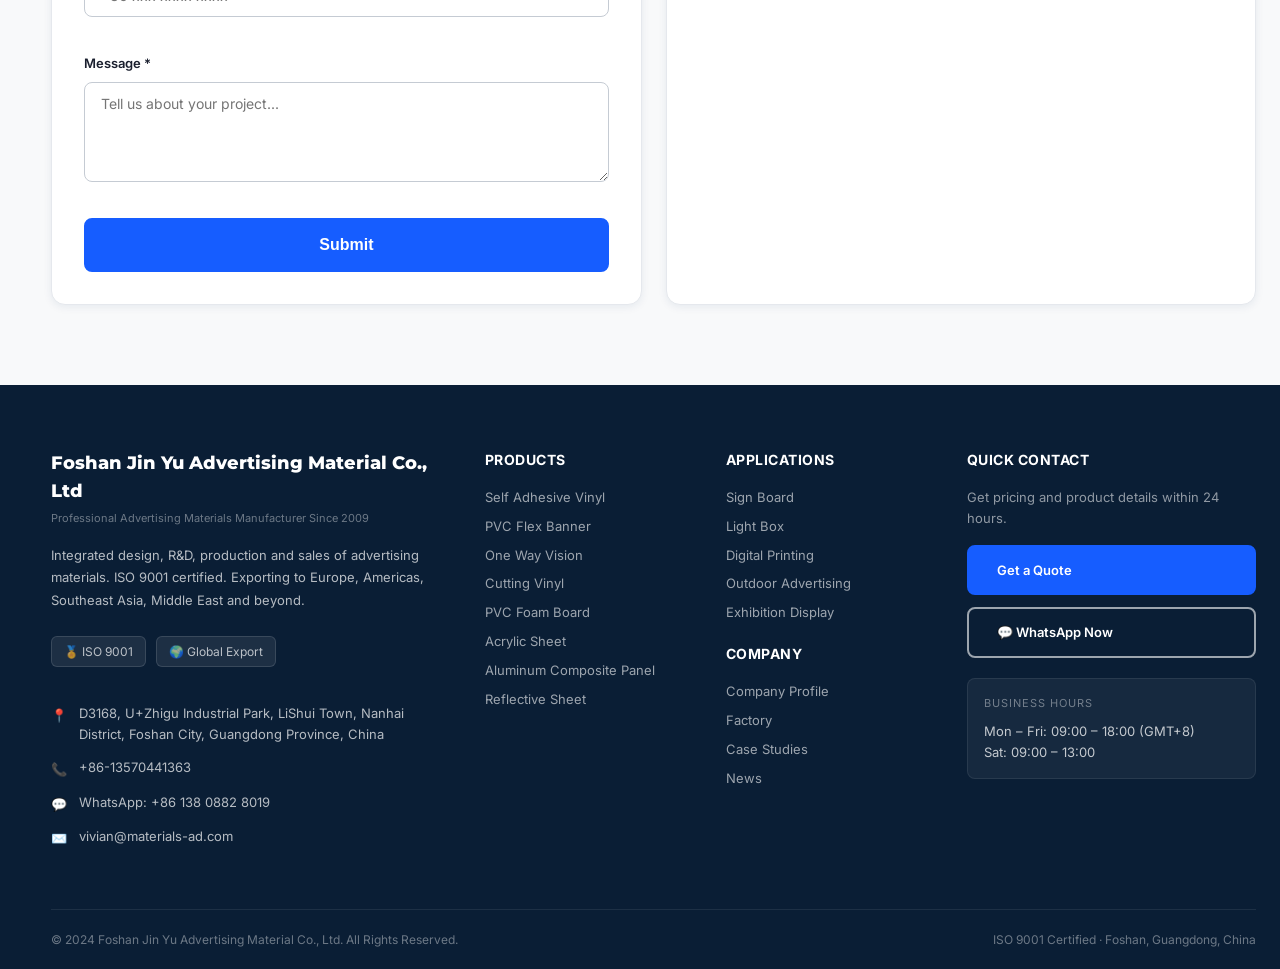
==== commit 59b7d49c: "合并代码" ====
--- a/about.html
+++ b/about.html
@@ -1,4 +1,4 @@
-﻿<!DOCTYPE html>
+<!DOCTYPE html>
 <html lang="en">
 <head>
   <meta charset="UTF-8" />
@@ -53,7 +53,6 @@
             <a href="/about#company-profile" data-i18n="nav.about_sub.companyProfile">Company Profile</a>
             <a href="/about#factory" data-i18n="nav.about_sub.factory">Factory</a>
             <a href="/about#production-capacity" data-i18n="nav.about_sub.productionCapacity">Production Capacity</a>
-            <!-- <a href="#certificates">Certificates</a> 暂时隐藏 -->
           </div>
         </li>
         <li class="nav-item"><a href="/contact" class="nav-link" data-i18n="nav.contactUs">Contact Us</a></li>
@@ -86,10 +85,10 @@
 <div class="page-banner">
   <div class="container">
     <div class="breadcrumb">
-      <a href="/" data-i18n="nav.home">Home</a><span class="sep">›</span><span class="current" data-i18n="about_page.breadcrumb">About Us</span>
-    </div>
-    <h1 data-i18n="about_page.pageTitle">About Foshan Jin Yu</h1>
-    <p data-i18n="about_page.pageSubtitle">Professional advertising materials manufacturer integrating design, R&D, production and global sales since 2009.</p>
+      <a href="/" data-i18n="nav.home">Home</a><span class="sep">›</span><span class="current" id="abt-breadcrumb" data-i18n="about_page.breadcrumb">About Us</span>
+    </div>
+    <h1 id="abt-page-title" data-i18n="about_page.pageTitle">About Foshan Jin Yu</h1>
+    <p id="abt-page-subtitle" data-i18n="about_page.pageSubtitle">Professional advertising materials manufacturer integrating design, R&D, production and global sales since 2009.</p>
   </div>
 </div>
 
@@ -99,12 +98,12 @@
     <div style="display:grid;grid-template-columns:1fr 1fr;gap:64px;align-items:center;">
       <div>
         <div class="section-header">
-          <div class="label" data-i18n="about_page.companyProfile">Company Profile</div>
-          <h2 id="abt-intro-title" data-i18n="about_page.whoWeAre">Who We Are</h2>
-          <p id="abt-intro-desc" data-i18n="about_page.whoWeAreDesc">Foshan Jin Yu Advertising Material Co., Ltd is a professional manufacturer of advertising materials established in 2009. We are located in the U+Zhigu Industrial Park, LiShui Town, Nanhai District, Foshan City, Guangdong Province – one of China's most concentrated hubs for advertising material production.</p>
+          <div class="label" id="abt-company-profile-label" data-i18n="about_page.companyProfile">Company Profile</div>
+          <h2 id="abt-intro-title">Who We Are</h2>
+          <p id="abt-intro-desc">Foshan Jin Yu Advertising Material Co., Ltd is a professional manufacturer of advertising materials established in 2009. We are located in the U+Zhigu Industrial Park, LiShui Town, Nanhai District, Foshan City, Guangdong Province – one of China's most concentrated hubs for advertising material production.</p>
         </div>
-        <p id="abt-business-desc" style="color:var(--gray-700);line-height:1.8;margin-bottom:20px;" data-i18n="about_page.businessDesc">Our business integrates design, research and development, production and sales of advertising materials including self adhesive vinyl, PVC flex banner, PVC foam board, acrylic sheet, aluminum composite panel, PP hollow sheet, reflective sheeting, display stands and sign-making accessories.</p>
-        <p id="abt-export-desc" style="color:var(--gray-700);line-height:1.8;margin-bottom:28px;" data-i18n="about_page.exportDesc">We export to Southeast Asia, Europe, the Americas, the Middle East and other global markets. Our products are known for durability, customizability, and competitive factory-direct pricing.</p>
+        <p id="abt-business-desc" style="color:var(--gray-700);line-height:1.8;margin-bottom:20px;">Our business integrates design, research and development, production and sales of advertising materials including self adhesive vinyl, PVC flex banner, PVC foam board, acrylic sheet, aluminum composite panel, PP hollow sheet, reflective sheeting, display stands and sign-making accessories.</p>
+        <p id="abt-export-desc" style="color:var(--gray-700);line-height:1.8;margin-bottom:28px;">We export to Southeast Asia, Europe, the Americas, the Middle East and other global markets. Our products are known for durability, customizability, and competitive factory-direct pricing.</p>
       </div>
       <div>
         <img id="abt-company-img" src="/images/acrylic-sheet.svg" alt="Jin Yu Company Overview" style="width:100%;height:420px;object-fit:cover;border-radius:var(--radius-lg);box-shadow:var(--shadow-lg);" />
@@ -117,24 +116,24 @@
 <section class="section bg-light">
   <div class="container">
     <div class="section-header center">
-      <div class="label" data-i18n="about_page.ourPurpose">Our Purpose</div>
-      <h2 data-i18n="about_page.missionVisionValues">Mission, Vision &amp; Values</h2>
+      <div class="label" id="abt-our-purpose-label" data-i18n="about_page.ourPurpose">Our Purpose</div>
+      <h2 id="abt-mission-vision-values-title" data-i18n="about_page.missionVisionValues">Mission, Vision &amp; Values</h2>
     </div>
     <div class="grid-3">
       <div class="feature-card" style="text-align:center;">
-        <div class="feature-icon" style="margin:0 auto 18px;">🎯</div>
-        <h3 data-i18n="about_page.mission">Mission</h3>
-        <p id="abt-mission" data-i18n="about_page.missionDesc">To provide advertising professionals and sign-making businesses worldwide with reliable, high-quality materials that enable outstanding creative work at competitive factory-direct prices.</p>
+        <!-- <div class="feature-icon" style="margin:0 auto 18px;">🎯</div> -->
+        <h3  data-i18n="about_page.mission">Mission</h3>
+        <p id="abt-mission">To provide advertising professionals and sign-making businesses worldwide with reliable, high-quality materials that enable outstanding creative work at competitive factory-direct prices.</p>
       </div>
       <div class="feature-card" style="text-align:center;">
-        <div class="feature-icon" style="margin:0 auto 18px;">🔭</div>
+        <!-- <div class="feature-icon" style="margin:0 auto 18px;">🔭</div> -->
         <h3 data-i18n="about_page.vision">Vision</h3>
-        <p id="abt-vision" data-i18n="about_page.visionDesc">To become a globally recognized name in advertising material manufacturing – known for product innovation, quality consistency, and strong long-term customer partnerships.</p>
+        <p id="abt-vision">To become a globally recognized name in advertising material manufacturing – known for product innovation, quality consistency, and strong long-term customer partnerships.</p>
       </div>
       <div class="feature-card" style="text-align:center;">
-        <div class="feature-icon" style="margin:0 auto 18px;">💎</div>
+        <!-- <div class="feature-icon" style="margin:0 auto 18px;">💎</div> -->
         <h3 data-i18n="about_page.values">Values</h3>
-        <p id="abt-values" data-i18n="about_page.valuesDesc">Quality first. Honest dealing. Continuous improvement. Customer-centric development. Every product batch must meet the standard we set for ourselves – not just what's acceptable.</p>
+        <p id="abt-values">Quality first. Honest dealing. Continuous improvement. Customer-centric development. Every product batch must meet the standard we set for ourselves – not just what's acceptable.</p>
       </div>
     </div>
   </div>
@@ -146,42 +145,11 @@
     <div style="display:grid;grid-template-columns:1fr 1fr;gap:64px;align-items:start;">
       <div>
         <div class="section-header">
-          <div class="label" data-i18n="about_page.ourJourney">Our Journey</div>
-          <h2 data-i18n="about_page.companyMilestones">Company Milestones</h2>
-          <p data-i18n="about_page.milestonesDesc">From a fresh start in 2009 to an ISO-certified global exporter – here's how we got here.</p>
+          <div class="label" id="abt-our-journey-label" data-i18n="about_page.ourJourney">Our Journey</div>
+          <h2 id="abt-company-milestones-title" data-i18n="about_page.companyMilestones">Company Milestones</h2>
+          <p id="abt-milestones-desc" data-i18n="about_page.milestonesDesc">From a fresh start in 2009 to an ISO-certified global exporter – here's how we got here.</p>
         </div>
-        <div id="abt-timeline" class="timeline">
-          <div class="timeline-item">
-            <div class="timeline-dot"></div>
-            <div class="timeline-date">2009 · <span data-i18n="about_page.year1">Year 1</span></div>
-            <h3 data-i18n="about_page.companyEstablished">Company Established</h3>
-            <p data-i18n="about_page.companyEstablishedDesc">Foshan Jin Yu Advertising Material Co., Ltd officially founded in Nanhai District, Foshan. Initial product range focused on PVC foam board and self adhesive vinyl for domestic market supply.</p>
-          </div>
-          <div class="timeline-item">
-            <div class="timeline-dot"></div>
-            <div class="timeline-date"><span data-i18n="about_page.oct2022">October 2022</span></div>
-            <h3 data-i18n="about_page.firstInternational">First International Clients – Canton Fair</h3>
-            <p data-i18n="about_page.firstInternationalDesc">Participated in the Canton Fair (China Import and Export Fair) for the first time. Successfully established partnerships with overseas buyers from Southeast Asia, the Middle East, and Europe.</p>
-          </div>
-          <div class="timeline-item">
-            <div class="timeline-dot"></div>
-            <div class="timeline-date"><span data-i18n="about_page.mar2023">March 2023</span></div>
-            <h3 data-i18n="about_page.rdTeam">R&D Team Established</h3>
-            <p data-i18n="about_page.rdTeamDesc">Dedicated research and development team formed to drive product innovation, custom formulation development, and technical support capabilities for international clients.</p>
-          </div>
-          <div class="timeline-item">
-            <div class="timeline-dot"></div>
-            <div class="timeline-date"><span data-i18n="about_page.jul2023">July 2023</span></div>
-            <h3 data-i18n="about_page.capacityExpanded">Production Capacity Expanded</h3>
-            <p data-i18n="about_page.capacityExpandedDesc">Significant investment in new production lines and advanced equipment. Manufacturing capacity increased substantially to meet growing international order volumes across all product categories.</p>
-          </div>
-          <div class="timeline-item">
-            <div class="timeline-dot"></div>
-            <div class="timeline-date"><span data-i18n="about_page.year2024">2024</span></div>
-            <h3 data-i18n="about_page.isoAchieved">ISO 9001 Certification Achieved</h3>
-            <p data-i18n="about_page.isoAchievedDesc">Successfully completed ISO 9001:2015 quality management system certification. Full quality documentation, process controls, and continuous improvement systems formalized across all operations.</p>
-          </div>
-        </div>
+        <div id="abt-timeline" class="timeline"></div>
       </div>
       <div style="position:sticky;top:100px;">
         <img id="abt-timeline-img" src="https://images.unsplash.com/photo-1581091226825-a6a2a5aee158?w=800&q=80" alt="Jin Yu Company Timeline" style="width:100%;height:320px;object-fit:cover;border-radius:var(--radius-lg);box-shadow:var(--shadow-md);" />
@@ -223,9 +191,9 @@
 <section class="section bg-light" id="factory">
   <div class="container">
     <div class="section-header center">
-      <div class="label" data-i18n="about_page.factory">Our Factory</div>
-      <h2 data-i18n="about_page.factoryTitle">State-of-the-Art Manufacturing Facility</h2>
-      <p data-i18n="about_page.factoryDesc">Located in U+Zhigu Industrial Park, LiShui Town, Nanhai District – one of Foshan's premium industrial zones dedicated to advanced manufacturing.</p>
+      <div class="label" id="abt-factory-label" data-i18n="about_page.factory">Our Factory</div>
+      <h2 id="abt-factory-title" data-i18n="about_page.factoryTitle">State-of-the-Art Manufacturing Facility</h2>
+      <p id="abt-factory-desc" data-i18n="about_page.factoryDesc">Located in U+Zhigu Industrial Park, LiShui Town, Nanhai District – one of Foshan's premium industrial zones dedicated to advanced manufacturing.</p>
     </div>
     <div id="abt-factory-grid" class="factory-gallery" style="display:flex;justify-content:center;gap:16px;margin-bottom:48px;flex-wrap:wrap;">
       <div class="factory-thumb" onclick="openFactoryLightbox(this)">
@@ -283,110 +251,67 @@
 <section class="section" id="production-capacity">
   <div class="container">
     <div class="section-header center">
-      <div class="label" data-i18n="about_page.productionCapacity">Production Capacity</div>
-      <h2 data-i18n="about_page.scaleTitle">Scale to Meet Your Volume Requirements</h2>
-      <p data-i18n="about_page.scaleDesc">Following our 2013 capacity expansion, we can handle large-scale orders with consistent quality from first sample to final batch.</p>
+      <div class="label" id="abt-production-capacity-label" data-i18n="about_page.productionCapacity">Production Capacity</div>
+      <h2 id="abt-scale-title" data-i18n="about_page.scaleTitle">Scale to Meet Your Volume Requirements</h2>
+      <p id="abt-scale-desc" data-i18n="about_page.scaleDesc">Following our 2013 capacity expansion, we can handle large-scale orders with consistent quality from first sample to final batch.</p>
     </div>
     <div class="grid-3" style="margin-bottom:48px;">
       <div class="feature-card" style="text-align:center;">
         <div class="feature-icon" style="margin:0 auto 14px;">⚙️</div>
-        <h3 id="cap-title-0" data-i18n="about_page.productionEquipment">Production Equipment</h3>
-        <p id="cap-desc-0" data-i18n="about_page.productionEquipmentDesc">Advanced extrusion lines, calendering equipment, coating machines, and slitting systems expanded in 2013</p>
+        <h3 id="cap-title-0"></h3>
+        <p id="cap-desc-0"></p>
       </div>
       <div class="feature-card" style="text-align:center;">
         <div class="feature-icon" style="margin:0 auto 14px;">🔬</div>
-        <h3 id="cap-title-1" data-i18n="about_page.rdLaboratory">R&D Laboratory</h3>
-        <p id="cap-desc-1" data-i18n="about_page.rdLaboratoryDesc">In-house testing lab and R&D team for custom formulation, product development, and quality verification</p>
+        <h3 id="cap-title-1"></h3>
+        <p id="cap-desc-1"></p>
       </div>
       <div class="feature-card" style="text-align:center;">
         <div class="feature-icon" style="margin:0 auto 14px;">📦</div>
-        <h3 id="cap-title-2" data-i18n="about_page.exportWarehouse">Export Warehouse</h3>
-        <p id="cap-desc-2" data-i18n="about_page.exportWarehouseDesc">Dedicated export packaging zone with moisture-proof and shock-resistant packing for international shipping</p>
+        <h3 id="cap-title-2"></h3>
+        <p id="cap-desc-2"></p>
       </div>
     </div>
     <div class="grid-3">
       <div class="feature-card">
         <div class="feature-icon">📋</div>
-        <h3 id="cap-title-3" data-i18n="about_page.qualityControl">Quality Control Process</h3>
-        <p id="cap-desc-3" data-i18n="about_page.qualityControlDesc">Raw material incoming inspection → in-process quality checks → final product testing → packaging verification → pre-shipment inspection available.</p>
+        <h3 id="cap-title-3"></h3>
+        <p id="cap-desc-3"></p>
       </div>
       <div class="feature-card">
         <div class="feature-icon">🚢</div>
-        <h3 id="cap-title-4" data-i18n="about_page.exportLogistics">Export Logistics</h3>
-        <p id="cap-desc-4" data-i18n="about_page.exportLogisticsDesc">FOB Guangzhou / Foshan. LCL and FCL available. We work with major freight forwarders and can assist with customs documentation, COO, and inspection certificates.</p>
+        <h3 id="cap-title-4"></h3>
+        <p id="cap-desc-4"></p>
       </div>
       <div class="feature-card">
         <div class="feature-icon">🎨</div>
-        <h3 id="cap-title-5" data-i18n="about_page.oemCustom">OEM / Custom Orders</h3>
-        <p id="cap-desc-5" data-i18n="about_page.oemCustomDesc">Private label packaging, custom specifications, color matching, and dedicated production runs available for established importers and distributors.</p>
+        <h3 id="cap-title-5"></h3>
+        <p id="cap-desc-5"></p>
       </div>
     </div>
   </div>
 </section>
 
-<!-- CERTIFICATES - 暂时隐藏（保留代码，需要时取消注释即可恢复）
-<section class="section bg-light" id="certificates">
-  <div class="container">
-    <div class="section-header center">
-      <div class="label" data-i18n="about_page.certificates">Certifications</div>
-      <h2 data-i18n="about_page.certTitle">Quality &amp; Compliance Credentials</h2>
-      <p data-i18n="about_page.certDesc">Our certifications demonstrate our commitment to internationally recognized quality management standards and product compliance.</p>
-    </div>
-    <div id="abt-certs-grid" style="display:grid;grid-template-columns:repeat(3,1fr);gap:24px;max-width:900px;margin:0 auto;">
-      <div style="background:white;border-radius:var(--radius-lg);padding:36px 24px;text-align:center;box-shadow:var(--shadow-sm);border:1px solid var(--gray-200);">
-        <div style="font-size:48px;margin-bottom:16px;">🏅</div>
-        <h3 style="font-family:Montserrat,sans-serif;font-size:20px;font-weight:800;color:var(--primary);margin-bottom:8px;" data-i18n="about_page.iso9001">ISO 9001:2015</h3>
-        <p style="font-size:13px;color:var(--gray-500);line-height:1.65;" data-i18n="about_page.iso9001Desc">Quality Management System certification. Achieved in 2024. Covers all manufacturing operations including vinyl, board products and accessories.</p>
-        <div style="margin-top:16px;padding:10px;background:rgba(22,93,255,0.06);border-radius:var(--radius);font-size:12px;color:var(--accent-blue);font-weight:700;" data-i18n="about_page.valid">Valid &amp; Current</div>
-      </div>
-      <div style="background:white;border-radius:var(--radius-lg);padding:36px 24px;text-align:center;box-shadow:var(--shadow-sm);border:1px solid var(--gray-200);">
-        <div style="font-size:48px;margin-bottom:16px;">🌿</div>
-        <h3 style="font-family:Montserrat,sans-serif;font-size:20px;font-weight:800;color:var(--primary);margin-bottom:8px;" data-i18n="about_page.reachRohs">REACH / RoHS</h3>
-        <p style="font-size:13px;color:var(--gray-500);line-height:1.65;" data-i18n="about_page.reachRohsDesc">EU chemical and hazardous substance compliance for applicable product lines. Supporting documentation provided for EU import requirements.</p>
-        <div style="margin-top:16px;padding:10px;background:rgba(22,93,255,0.06);border-radius:var(--radius);font-size:12px;color:var(--accent-blue);font-weight:700;" data-i18n="about_page.onRequest">On Request</div>
-      </div>
-      <div style="background:white;border-radius:var(--radius-lg);padding:36px 24px;text-align:center;box-shadow:var(--shadow-sm);border:1px solid var(--gray-200);">
-        <div style="font-size:48px;margin-bottom:16px;">📄</div>
-        <h3 style="font-family:Montserrat,sans-serif;font-size:20px;font-weight:800;color:var(--primary);margin-bottom:8px;" data-i18n="about_page.testReports">Test Reports</h3>
-        <p style="font-size:13px;color:var(--gray-500);line-height:1.65;" data-i18n="about_page.testReportsDesc">Third-party laboratory test reports for physical performance, weather resistance, fire rating and other product-specific certifications available per product line.</p>
-        <div style="margin-top:16px;padding:10px;background:rgba(22,93,255,0.06);border-radius:var(--radius);font-size:12px;color:var(--accent-blue);font-weight:700;" data-i18n="about_page.onRequest">On Request</div>
-      </div>
-    </div>
-    <div style="text-align:center;margin-top:32px;">
-      <p style="color:var(--gray-700);margin-bottom:16px;" data-i18n="about_page.needCert">Need specific certification documentation for your import requirements?</p>
-      <a href="/contact" class="btn btn-primary" data-i18n="about_page.requestCert">Request Certificate Copies</a>
-    </div>
-  </div>
-</section>
--->
+
+
 
 <!-- TEAM -->
 <section class="section">
   <div class="container">
     <div class="section-header center">
-      <div class="label" data-i18n="about_page.ourTeam">Our Team</div>
-      <h2 data-i18n="about_page.teamTitle">People Behind Jin Yu</h2>
-      <p data-i18n="about_page.teamDesc">Our team combines manufacturing expertise, international trade experience, and technical knowledge to serve global B2B clients professionally.</p>
+      <div class="label" id="abt-our-team-label" data-i18n="about_page.ourTeam">Our Team</div>
+      <h2 id="abt-team-title" data-i18n="about_page.teamTitle">People Behind Jin Yu</h2>
+      <p id="abt-team-desc" data-i18n="about_page.teamDesc">Our team combines manufacturing expertise, international trade experience, and technical knowledge to serve global B2B clients professionally.</p>
     </div>
     <div id="abt-team-grid" class="grid-3" style="max-width:900px;margin:0 auto;">
-      <div style="text-align:center;padding:28px 20px;background:var(--gray-50);border-radius:var(--radius-lg);border:1px solid var(--gray-200);">
-        <div style="width:72px;height:72px;background:linear-gradient(135deg,var(--accent-blue),var(--primary));border-radius:50%;display:flex;align-items:center;justify-content:center;font-size:28px;font-weight:800;color:white;margin:0 auto 14px;font-family:Montserrat,sans-serif;">V</div>
-        <h3 style="font-size:16px;font-weight:700;color:var(--primary);margin-bottom:4px;" data-i18n="about_page.vivian">Vivian</h3>
-        <div style="font-size:12px;color:var(--accent-blue);font-weight:600;margin-bottom:10px;" data-i18n="about_page.vivianRole">Export Sales Manager</div>
-        <p style="font-size:13px;color:var(--gray-500);" data-i18n="about_page.vivianDesc">International B2B sales, client relations and export documentation. Direct contact for all international enquiries.</p>
-        <a href="mailto:vivian@materials-ad.com" style="display:inline-block;margin-top:12px;font-size:13px;color:var(--accent-blue);font-weight:600;">vivian@materials-ad.com</a>
-      </div>
-      <div style="text-align:center;padding:28px 20px;background:var(--gray-50);border-radius:var(--radius-lg);border:1px solid var(--gray-200);">
-        <div style="width:72px;height:72px;background:linear-gradient(135deg,var(--orange),#c45c0e);border-radius:50%;display:flex;align-items:center;justify-content:center;font-size:28px;font-weight:800;color:white;margin:0 auto 14px;font-family:Montserrat,sans-serif;">R</div>
-        <h3 style="font-size:16px;font-weight:700;color:var(--primary);margin-bottom:4px;" data-i18n="about_page.rdDept">R&amp;D Department</h3>
-        <div style="font-size:12px;color:var(--accent-blue);font-weight:600;margin-bottom:10px;" data-i18n="about_page.rdDeptRole">Technical Development Team</div>
-        <p style="font-size:13px;color:var(--gray-500);" data-i18n="about_page.rdDeptDesc">Product innovation, custom formulation, quality control, and technical documentation for international compliance requirements.</p>
-      </div>
-      <div style="text-align:center;padding:28px 20px;background:var(--gray-50);border-radius:var(--radius-lg);border:1px solid var(--gray-200);">
-        <div style="width:72px;height:72px;background:linear-gradient(135deg,#3a7ab8,var(--primary));border-radius:50%;display:flex;align-items:center;justify-content:center;font-size:28px;font-weight:800;color:white;margin:0 auto 14px;font-family:Montserrat,sans-serif;">P</div>
-        <h3 style="font-size:16px;font-weight:700;color:var(--primary);margin-bottom:4px;" data-i18n="about_page.productionTeam">Production Team</h3>
-        <div style="font-size:12px;color:var(--accent-blue);font-weight:600;margin-bottom:10px;" data-i18n="about_page.productionTeamRole">Manufacturing &amp; QC</div>
-        <p style="font-size:13px;color:var(--gray-500);" data-i18n="about_page.productionTeamDesc">Experienced production workforce operating our expanded manufacturing facility with ISO 9001 quality procedures.</p>
+      <div class="abt-team-placeholder" style="text-align:center;padding:28px 20px;background:var(--gray-50);border-radius:var(--radius-lg);border:1px solid var(--gray-200);">
+        <p style="font-size:13px;color:var(--gray-500);">Loading team members...</p>
+      </div>
+      <div class="abt-team-placeholder" style="text-align:center;padding:28px 20px;background:var(--gray-50);border-radius:var(--radius-lg);border:1px solid var(--gray-200);">
+        <p style="font-size:13px;color:var(--gray-500);">Loading team members...</p>
+      </div>
+      <div class="abt-team-placeholder" style="text-align:center;padding:28px 20px;background:var(--gray-50);border-radius:var(--radius-lg);border:1px solid var(--gray-200);">
+        <p style="font-size:13px;color:var(--gray-500);">Loading team members...</p>
       </div>
     </div>
   </div>
@@ -396,11 +321,11 @@
   <div class="container">
     <div class="cta-content">
       <div class="cta-text">
-        <h2 data-i18n="about_page.ready">Ready to Start a Partnership?</h2>
-        <p data-i18n="about_page.readyDesc">We welcome inquiries from distributors, importers, sign-making companies, and print shop owners worldwide. Let's build a long-term business relationship.</p>
+        <h2 id="abt-ready-title" data-i18n="about_page.ready">Ready to Start a Partnership?</h2>
+        <p id="abt-ready-desc" data-i18n="about_page.readyDesc">We welcome inquiries from distributors, importers, sign-making companies, and print shop owners worldwide. Let's build a long-term business relationship.</p>
       </div>
       <div class="cta-actions">
-        <a href="/contact" class="btn btn-primary btn-lg" data-i18n="about_page.contactNow">Contact Us Now</a>
+        <a href="/contact" class="btn btn-primary btn-lg" id="abt-contact-now-btn" data-i18n="about_page.contactNow">Contact Us Now</a>
         <a href="https://wa.me/8613808828019" target="_blank" class="btn btn-outline btn-lg" data-i18n="about_page.whatsappNow">WhatsApp</a>
       </div>
     </div>
@@ -442,175 +367,17 @@
           <span class="faq-icon">❓</span>
           <h2 class="faq-title" data-i18n="faq.title">We're Here to Answer All Your Questions</h2>
         </div>
-        <div class="faq-tabs">
+        <div class="faq-tabs" id="faq-tabs-container">
           <button class="faq-tab active" data-tab="products" data-i18n="faq.tab_products">Products</button>
           <button class="faq-tab" data-tab="ordering" data-i18n="faq.tab_ordering">Ordering & Payment</button>
           <button class="faq-tab" data-tab="shipping" data-i18n="faq.tab_shipping">Shipping & Delivery</button>
           <button class="faq-tab" data-tab="quality" data-i18n="faq.tab_quality">Quality & Certification</button>
         </div>
-        <div class="faq-content show" id="products-faq">
-          <!-- FAQ 1: Expanded -->
-          <div class="faq-item expanded">
-            <div class="faq-question">
-              <span data-i18n="faq.q1_1">What are your main products?</span>
-              
-              <svg class="faq-arrow" viewBox="0 0 24 24" fill="none" stroke="currentColor" stroke-width="2">
-                <path d="M19 9l-7 7-7-7"/>
-              </svg>
-            </div>
-            <div class="faq-answer show" data-i18n="faq.a1_1">
-              We specialize in Self Adhesive Vinyl, PVC Flex Banner, Cutting Plotter Film, Acrylic Sheet, PVC Foam Board, and Display Equipment. We also offer custom specifications according to your requirements.
-            </div>
-          </div>
-          <!-- FAQ 2: Collapsed -->
-          <div class="faq-item">
-            <div class="faq-question">
-              <span data-i18n="faq.q1_2">Do you offer custom sizes and specifications?</span>
-              
-              <svg class="faq-arrow" viewBox="0 0 24 24" fill="none" stroke="currentColor" stroke-width="2">
-                <path d="M19 9l-7 7-7-7"/>
-              </svg>
-            </div>
-            <div class="faq-answer" data-i18n="faq.a1_2">
-              Yes, we offer custom sizes, thickness, and specifications. Please provide your detailed requirements, and our team will provide a solution tailored to your needs.
-            </div>
-          </div>
-          <!-- FAQ 3: Collapsed -->
-          <div class="faq-item">
-            <div class="faq-question">
-              <span data-i18n="faq.q1_3">What is your minimum order quantity (MOQ)?</span>
-              
-              <svg class="faq-arrow" viewBox="0 0 24 24" fill="none" stroke="currentColor" stroke-width="2">
-                <path d="M19 9l-7 7-7-7"/>
-              </svg>
-            </div>
-            <div class="faq-answer" data-i18n="faq.a1_3">
-              Our MOQ varies by product type. Generally, it's 100 pieces for standard products. For custom orders, please contact us directly for specific requirements.
-            </div>
-          </div>
-        </div>
-        <div class="faq-content" id="ordering-faq">
-          <!-- FAQ 1: Collapsed -->
-          <div class="faq-item">
-            <div class="faq-question">
-              <span data-i18n="faq.q2_1">What payment methods do you accept?</span>
-              
-              <svg class="faq-arrow" viewBox="0 0 24 24" fill="none" stroke="currentColor" stroke-width="2">
-                <path d="M19 9l-7 7-7-7"/>
-              </svg>
-            </div>
-            <div class="faq-answer" data-i18n="faq.a2_1">
-              We accept T/T (Wire Transfer), PayPal, and Western Union. For new customers, we may require a 30% deposit with the balance paid before shipment.
-            </div>
-          </div>
-          <!-- FAQ 2: Collapsed -->
-          <div class="faq-item">
-            <div class="faq-question">
-              <span data-i18n="faq.q2_2">How long does it take to process my order?</span>
-              
-              <svg class="faq-arrow" viewBox="0 0 24 24" fill="none" stroke="currentColor" stroke-width="2">
-                <path d="M19 9l-7 7-7-7"/>
-              </svg>
-            </div>
-            <div class="faq-answer" data-i18n="faq.a2_2">
-              Production time varies by product. Standard products ship within 3-7 days. Custom orders may take 10-15 days. We'll provide an estimated delivery date upon order confirmation.
-            </div>
-          </div>
-          <!-- FAQ 3: Collapsed -->
-          <div class="faq-item">
-            <div class="faq-question">
-              <span data-i18n="faq.q2_3">Can I request samples before placing a bulk order?</span>
-              
-              <svg class="faq-arrow" viewBox="0 0 24 24" fill="none" stroke="currentColor" stroke-width="2">
-                <path d="M19 9l-7 7-7-7"/>
-              </svg>
-            </div>
-            <div class="faq-answer" data-i18n="faq.a2_3">
-              Yes, we offer free samples for standard products. Customers only need to cover the shipping cost. For custom samples, please contact us for pricing.
-            </div>
-          </div>
-        </div>
-        <div class="faq-content" id="shipping-faq">
-          <!-- FAQ 1: Collapsed -->
-          <div class="faq-item">
-            <div class="faq-question">
-              <span data-i18n="faq.q3_1">Do you ship internationally?</span>
-              
-              <svg class="faq-arrow" viewBox="0 0 24 24" fill="none" stroke="currentColor" stroke-width="2">
-                <path d="M19 9l-7 7-7-7"/>
-              </svg>
-            </div>
-            <div class="faq-answer" data-i18n="faq.a3_1">
-              Yes, we ship to over 50 countries worldwide. We work with major shipping carriers like DHL, FedEx, UPS, and sea freight for larger orders.
-            </div>
-          </div>
-          <!-- FAQ 2: Collapsed -->
-          <div class="faq-item">
-            <div class="faq-question">
-              <span data-i18n="faq.q3_2">What are the shipping costs?</span>
-              
-              <svg class="faq-arrow" viewBox="0 0 24 24" fill="none" stroke="currentColor" stroke-width="2">
-                <path d="M19 9l-7 7-7-7"/>
-              </svg>
-            </div>
-            <div class="faq-answer" data-i18n="faq.a3_2">
-              Shipping costs depend on destination, weight, and shipping method. We provide competitive rates and will quote you the exact shipping cost when you place your order.
-            </div>
-          </div>
-          <!-- FAQ 3: Collapsed -->
-          <div class="faq-item">
-            <div class="faq-question">
-              <span data-i18n="faq.q3_3">How long does delivery take?</span>
-              
-              <svg class="faq-arrow" viewBox="0 0 24 24" fill="none" stroke="currentColor" stroke-width="2">
-                <path d="M19 9l-7 7-7-7"/>
-              </svg>
-            </div>
-            <div class="faq-answer" data-i18n="faq.a3_3">
-              Express shipping (DHL/FedEx/UPS) takes 5-7 business days. Sea freight takes 25-35 days depending on the destination country and port.
-            </div>
-          </div>
-        </div>
-        <div class="faq-content" id="quality-faq">
-          <!-- FAQ 1: Collapsed -->
-          <div class="faq-item">
-            <div class="faq-question">
-              <span data-i18n="faq.q4_1">Are your products certified?</span>
-              
-              <svg class="faq-arrow" viewBox="0 0 24 24" fill="none" stroke="currentColor" stroke-width="2">
-                <path d="M19 9l-7 7-7-7"/>
-              </svg>
-            </div>
-            <div class="faq-answer" data-i18n="faq.a4_1">
-              Yes, we are ISO 9001:2015 certified. Our products meet international quality standards and are exported to Europe, Americas, Southeast Asia, and Middle East markets.
-            </div>
-          </div>
-          <!-- FAQ 2: Collapsed -->
-          <div class="faq-item">
-            <div class="faq-question">
-              <span data-i18n="faq.q4_2">Do you offer quality guarantees?</span>
-              
-              <svg class="faq-arrow" viewBox="0 0 24 24" fill="none" stroke="currentColor" stroke-width="2">
-                <path d="M19 9l-7 7-7-7"/>
-              </svg>
-            </div>
-            <div class="faq-answer" data-i18n="faq.a4_2">
-              Absolutely! We offer a 100% quality guarantee. If you receive defective products, we will replace them free of charge or provide a full refund.
-            </div>
-          </div>
-          <!-- FAQ 3: Collapsed -->
-          <div class="faq-item">
-            <div class="faq-question">
-              <span data-i18n="faq.q4_3">Can you provide test reports or samples?</span>
-              
-              <svg class="faq-arrow" viewBox="0 0 24 24" fill="none" stroke="currentColor" stroke-width="2">
-                <path d="M19 9l-7 7-7-7"/>
-              </svg>
-            </div>
-            <div class="faq-answer" data-i18n="faq.a4_3">
-              Yes, we can provide test reports, certificates, and samples upon request. Our quality control team conducts thorough inspections before shipment.
-            </div>
-          </div>
+        <div id="faq-content-container">
+          <div class="faq-content show" id="products-faq"></div>
+          <div class="faq-content" id="ordering-faq"></div>
+          <div class="faq-content" id="shipping-faq"></div>
+          <div class="faq-content" id="quality-faq"></div>
         </div>
       </div>
     </div>
@@ -970,6 +737,19 @@
     setText('abt-vision', vision);
     setText('abt-values', values);
 
+    // 页面标题区域（从 about.json 或 i18n）
+    if (d.page_title) {
+      var pageTitle = pickSync(d, 'page_title', lang) || await pickField(d, 'page_title', lang);
+      if (pageTitle) setText('abt-page-title', pageTitle);
+    }
+    if (d.page_subtitle) {
+      var pageSubtitle = pickSync(d, 'page_subtitle', lang) || await pickField(d, 'page_subtitle', lang);
+      if (pageSubtitle) setText('abt-page-subtitle', pageSubtitle);
+    }
+
+    // 其他 section 标签和标题默认使用 i18n，无需从 about.json 获取
+    // （因为 about.json 中没有 companyProfile, ourPurpose 等标签字段）
+
     // Company at a Glance
     setText('abt-founded', d.founded);
     var loc = await pickField(d, 'location', lang);
@@ -991,20 +771,28 @@
     if (d.timeline_image) setImg('abt-timeline-img', d.timeline_image);
 
     // 产能区块6张卡片（异步）
-    if (Array.isArray(d.capacity_cards)) {
-      await Promise.all(d.capacity_cards.map(async function(card, i) {
-        card._idx = i; card._type = 'cap'; // 给 pickField 的缓存 key 用
+    // 从 capacity_cards_zh, capacity_cards_vi, capacity_cards_tl 获取翻译
+    var capacityCardsKey = lang === 'en' ? 'capacity_cards' : ('capacity_cards_' + lang);
+    var capacityCards = d[capacityCardsKey] || d.capacity_cards;
+    if (!Array.isArray(capacityCards)) {
+      capacityCards = [];
+    }
+    if (Array.isArray(capacityCards)) {
+      capacityCards.forEach(function(card, i) {
         var titleEl = document.getElementById('cap-title-' + i);
         var descEl  = document.getElementById('cap-desc-' + i);
-        if (titleEl) {
-          var t = await pickField(card, 'title', lang);
-          if (t) titleEl.textContent = t;
+        // 从对应语言的数组中提取翻译字段
+        var titleField = lang === 'en' ? 'title' : ('title_' + lang);
+        var descField = lang === 'en' ? 'desc' : ('desc_' + lang);
+        var title = card[titleField] || card.title;
+        var desc = card[descField] || card.desc;
+        if (titleEl && title) {
+          titleEl.textContent = title;
         }
-        if (descEl) {
-          var desc = await pickField(card, 'desc', lang);
-          if (desc) descEl.textContent = desc;
+        if (descEl && desc) {
+          descEl.textContent = desc;
         }
-      }));
+      });
     }
 
     // 工厂图片（4张）
@@ -1021,21 +809,30 @@
     }
 
     // 发展里程碑（动态渲染，异步）
-    if (Array.isArray(d.milestones) && d.milestones.length) {
+    // 从 milestones_zh, milestones_vi, milestones_tl 获取翻译
+    var milestonesKey = lang === 'en' ? 'milestones' : ('milestones_' + lang);
+    var milestones = d[milestonesKey] || d.milestones;
+    if (typeof milestones === 'string') {
+      try {
+        milestones = JSON.parse(milestones);
+      } catch(e) {
+        milestones = [];
+      }
+    }
+    if (!Array.isArray(milestones) || milestones.length === 0) {
+      milestones = [];
+    }
+    if (Array.isArray(milestones) && milestones.length) {
       var tlEl = document.getElementById('abt-timeline');
       if (tlEl) {
-        var msHtmls = await Promise.all(d.milestones.map(async function(m, idx) {
-          m._idx = idx; m._type = 'ms'; // 给 pickField 的缓存 key 用
-          var year  = await pickField(m, 'year', lang);
-          var title = await pickField(m, 'title', lang);
-          var desc  = await pickField(m, 'desc', lang);
+        var msHtmls = milestones.map(function(m) {
           return '<div class="timeline-item">'
             + '<div class="timeline-dot"></div>'
-            + '<div class="timeline-date">' + (year || m.year || '') + '</div>'
-            + '<h3>' + (title || m.title || '') + '</h3>'
-            + '<p>' + (desc || m.desc || '') + '</p>'
+            + '<div class="timeline-date">' + (m.year || '') + '</div>'
+            + '<h3>' + (m.title || '') + '</h3>'
+            + '<p>' + (m.desc || '') + '</p>'
             + '</div>';
-        }));
+        });
         tlEl.innerHTML = msHtmls.join('');
       }
     }
@@ -1147,6 +944,157 @@
 if (typeof applyAboutImages === 'function') {
   applyAboutImages();
 }
+
+// ── FAQ 动态加载（来自 /api/faqs）────────────────────────────────
+(function() {
+  var faqCache = null;
+  var currentTab = 'products';
+
+  function getLang() {
+    try { return localStorage.getItem('jinyu_lang') || 'en'; } catch(e) { return 'en'; }
+  }
+
+  function pickFaqField(faq, base, lang) {
+    if (!faq) return '';
+    if (lang === 'zh') return faq[base + '_zh'] || faq[base] || '';
+    if (lang === 'vi') return faq[base + '_vi'] || faq[base + '_zh'] || faq[base] || '';
+    if (lang === 'tl') return faq[base + '_tl'] || faq[base + '_fil'] || faq[base + '_ph'] || faq[base + '_zh'] || faq[base] || '';
+    return faq[base] || '';
+  }
+
+  function createFaqItem(question, answer, isExpanded) {
+    return '<div class="faq-item' + (isExpanded ? ' expanded' : '') + '">'
+      + '<div class="faq-question" onclick="toggleFaqItem(this)">'
+      + '<span>' + (question || '') + '</span>'
+      + '<svg class="faq-arrow" viewBox="0 0 24 24" fill="none" stroke="currentColor" stroke-width="2">'
+      + '<path d="M19 9l-7 7-7-7"/>'
+      + '</svg>'
+      + '</div>'
+      + '<div class="faq-answer' + (isExpanded ? ' show' : '') + '">' + (answer || '') + '</div>'
+      + '</div>';
+  }
+
+  function toggleFaqItem(el) {
+    var item = el.closest('.faq-item');
+    if (!item) return;
+    var answer = item.querySelector('.faq-answer');
+    var isExpanded = item.classList.contains('expanded');
+    
+    if (isExpanded) {
+      item.classList.remove('expanded');
+      if (answer) answer.classList.remove('show');
+    } else {
+      item.classList.add('expanded');
+      if (answer) answer.classList.add('show');
+    }
+  }
+  window.toggleFaqItem = toggleFaqItem;
+
+  async function renderFaqs(faqs) {
+    if (!faqs || !Array.isArray(faqs)) return;
+    
+    var lang = getLang();
+    var tabs = ['products', 'ordering', 'shipping', 'quality'];
+    var firstTabWithContent = null;
+    
+    for (var i = 0; i < tabs.length; i++) {
+      var tab = tabs[i];
+      var container = document.getElementById(tab + '-faq');
+      if (!container) continue;
+      
+      var tabFaqs = faqs.filter(function(f) { return f.tab === tab; });
+      
+      if (tabFaqs.length === 0) {
+        container.innerHTML = '<div style="padding:20px;text-align:center;color:var(--gray-400);font-size:14px;">No FAQs in this category</div>';
+        continue;
+      }
+      
+      if (!firstTabWithContent) firstTabWithContent = tab;
+      
+      var html = '';
+      for (var j = 0; j < tabFaqs.length; j++) {
+        var faq = tabFaqs[j];
+        var question = await pickFaqField(faq, 'question', lang);
+        var answer = await pickFaqField(faq, 'answer', lang);
+        html += createFaqItem(question, answer, tab === currentTab && j === 0);
+      }
+      container.innerHTML = html;
+    }
+    
+    if (firstTabWithContent && firstTabWithContent !== currentTab) {
+      var currentContainer = document.getElementById(currentTab + '-faq');
+      if (currentContainer && currentContainer.innerHTML.indexOf('No FAQs') !== -1) {
+        currentTab = firstTabWithContent;
+        var tabs2 = document.querySelectorAll('#faq-tabs-container .faq-tab');
+        tabs2.forEach(function(t) {
+          t.classList.toggle('active', t.getAttribute('data-tab') === currentTab);
+        });
+        var contents = document.querySelectorAll('#faq-content-container .faq-content');
+        contents.forEach(function(c) {
+          c.classList.toggle('show', c.id === currentTab + '-faq');
+        });
+        renderFaqs(faqs);
+      }
+    }
+  }
+
+  function initFaqTabs() {
+    var tabsContainer = document.getElementById('faq-tabs-container');
+    if (!tabsContainer) return;
+    
+    var tabs = tabsContainer.querySelectorAll('.faq-tab');
+    var contents = document.querySelectorAll('#faq-content-container .faq-content');
+    
+    tabs.forEach(function(tab) {
+      tab.addEventListener('click', function() {
+        var tabName = this.getAttribute('data-tab');
+        
+        tabs.forEach(function(t) { t.classList.remove('active'); });
+        this.classList.add('active');
+        
+        contents.forEach(function(content) {
+          content.classList.toggle('show', content.id === tabName + '-faq');
+        });
+        
+        currentTab = tabName;
+      });
+    });
+  }
+
+  async function loadFaqs() {
+    try {
+      var res = await fetch('/api/faqs');
+      var json = await res.json();
+      if (json.success && json.data) {
+        faqCache = json.data;
+        await renderFaqs(faqCache);
+        initFaqTabs();
+      }
+    } catch(e) {
+      console.warn('FAQ load failed:', e);
+    }
+  }
+
+  loadFaqs();
+
+  document.addEventListener('langChange', function() {
+    if (faqCache) {
+      renderFaqs(faqCache);
+    } else {
+      loadFaqs();
+    }
+  });
+
+  if (window.i18n) {
+    var origChange = window.i18n.changeLanguage.bind(window.i18n);
+    window.i18n.changeLanguage = async function(lang) {
+      await origChange(lang);
+      if (faqCache) {
+        await renderFaqs(faqCache);
+      }
+    };
+  }
+})();
 </script>
 
 </body>
--- a/styles.css
+++ b/styles.css
@@ -287,8 +287,10 @@
   border: 1px solid var(--gray-200);
 }
 .dropdown a {
-  display: block;
-  padding: 10px 20px;
+  display: flex;
+  align-items: center;
+  min-height: 44px;
+  padding: 12px 20px;
   font-size: 13px;
   font-weight: 500;
   color: var(--gray-700);
@@ -310,12 +312,13 @@
 /* News category tabs (same style as product pcat-tab) */
 .ncat-tab {
   display: flex; align-items: center; gap: 10px;
-  padding: 10px 24px; font-size: 13px; font-weight: 600;
+  padding: 12px 24px; font-size: 13px; font-weight: 600;
   font-family: Montserrat, sans-serif; color: var(--gray-500);
   background: transparent; border: none; border-bottom: 3px solid transparent;
   cursor: pointer; white-space: nowrap;
   transition: color 0.2s, border-color 0.2s, background 0.2s;
   flex-shrink: 0;
+  min-height: 44px;
 }
 .ncat-tab:hover { color: var(--primary); background: rgba(37,99,235,.04); }
 .ncat-tab.active { color: var(--primary); border-bottom-color: var(--primary); }
@@ -1352,12 +1355,20 @@
 .form-control {
   width: 100%;
   padding: 11px 16px;
+  padding-right: 40px;
   border: 1.5px solid var(--gray-200);
   border-radius: var(--radius);
   font-size: 14px;
   font-family: var(--font-main);
   color: var(--dark);
   background: white;
+  /* background-image: url("data:image/svg+xml,%3Csvg xmlns='http://www.w3.org/2000/svg' width='12' height='8' viewBox='0 0 12 8'%3E%3Cpath d='M1 1l5 5 5-5' stroke='%236b7280' stroke-width='2' fill='none' stroke-linecap='round' stroke-linejoin='round'/%3E%3C/svg%3E"); */
+  background-repeat: no-repeat;
+  background-position: right 14px center;
+  appearance: none;
+  -webkit-appearance: none;
+  -moz-appearance: none;
+  cursor: pointer;
   transition: border-color var(--transition), box-shadow var(--transition);
   outline: none;
 }
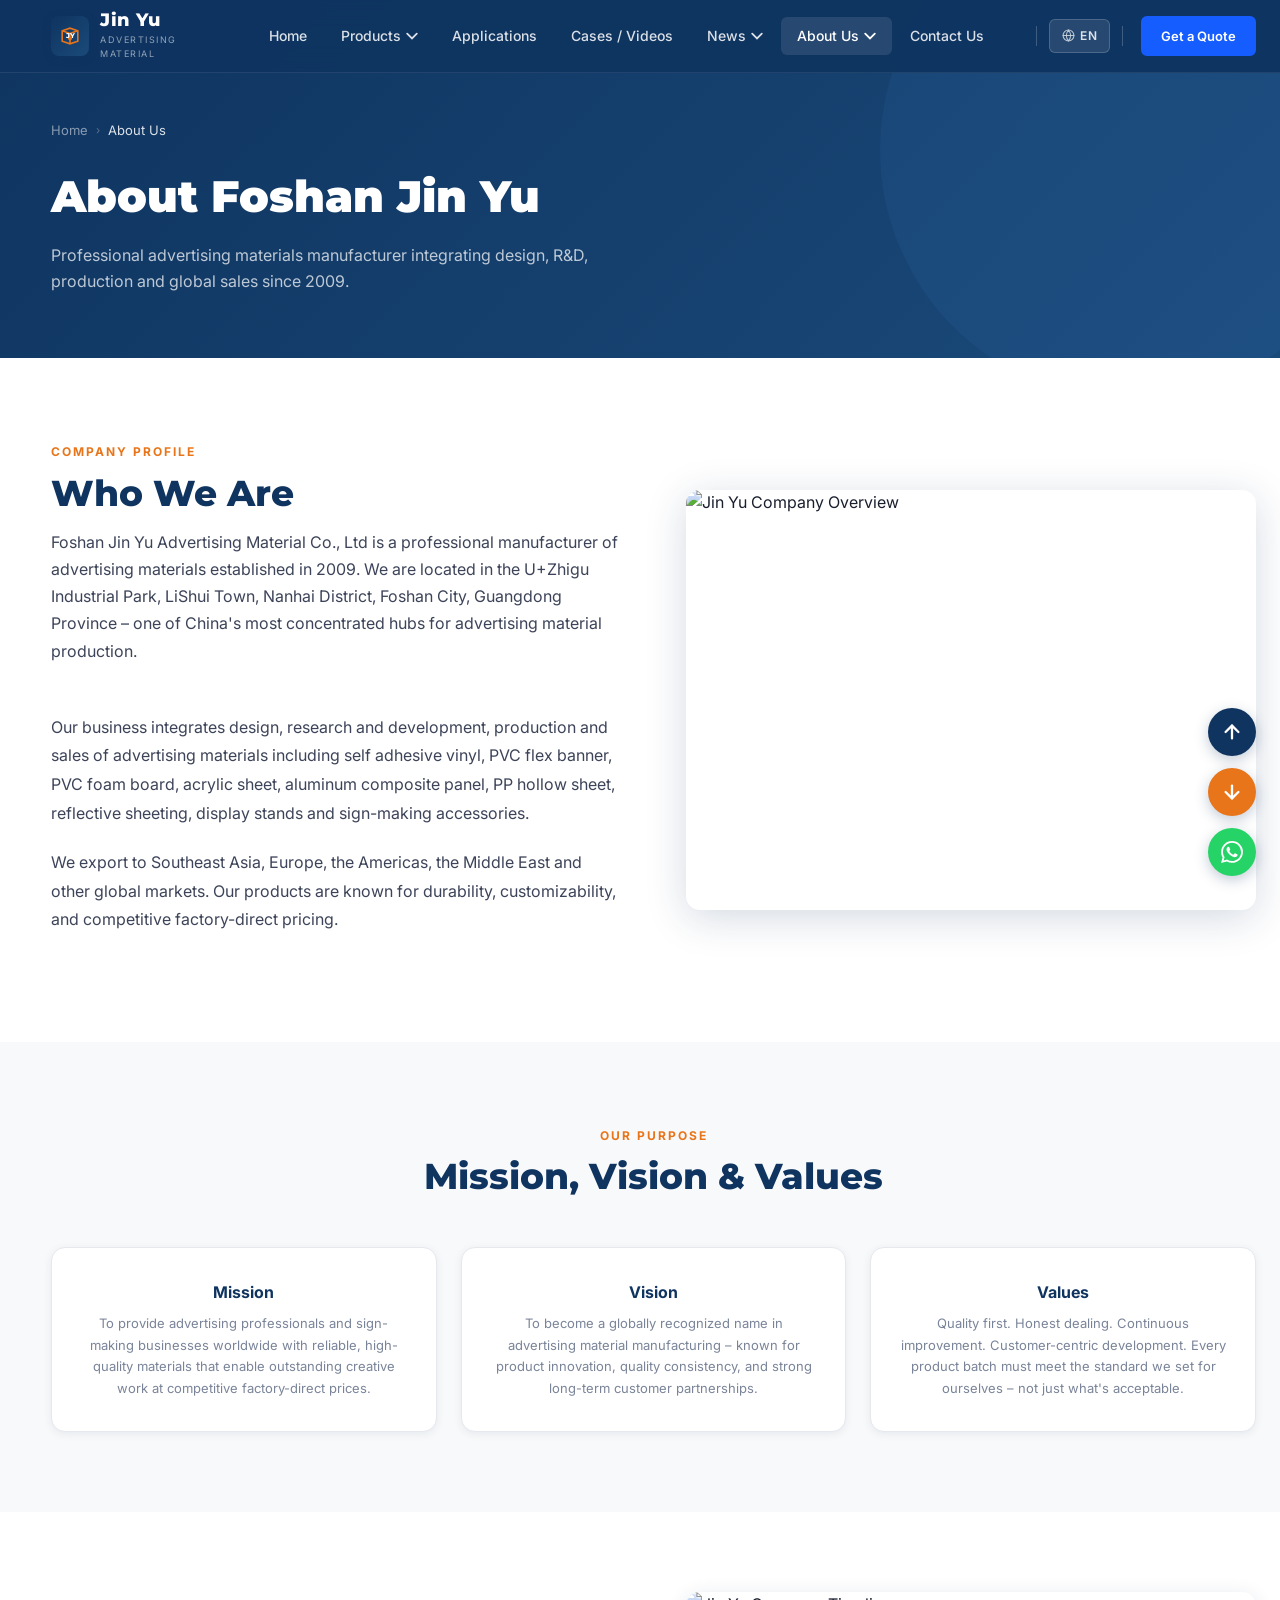
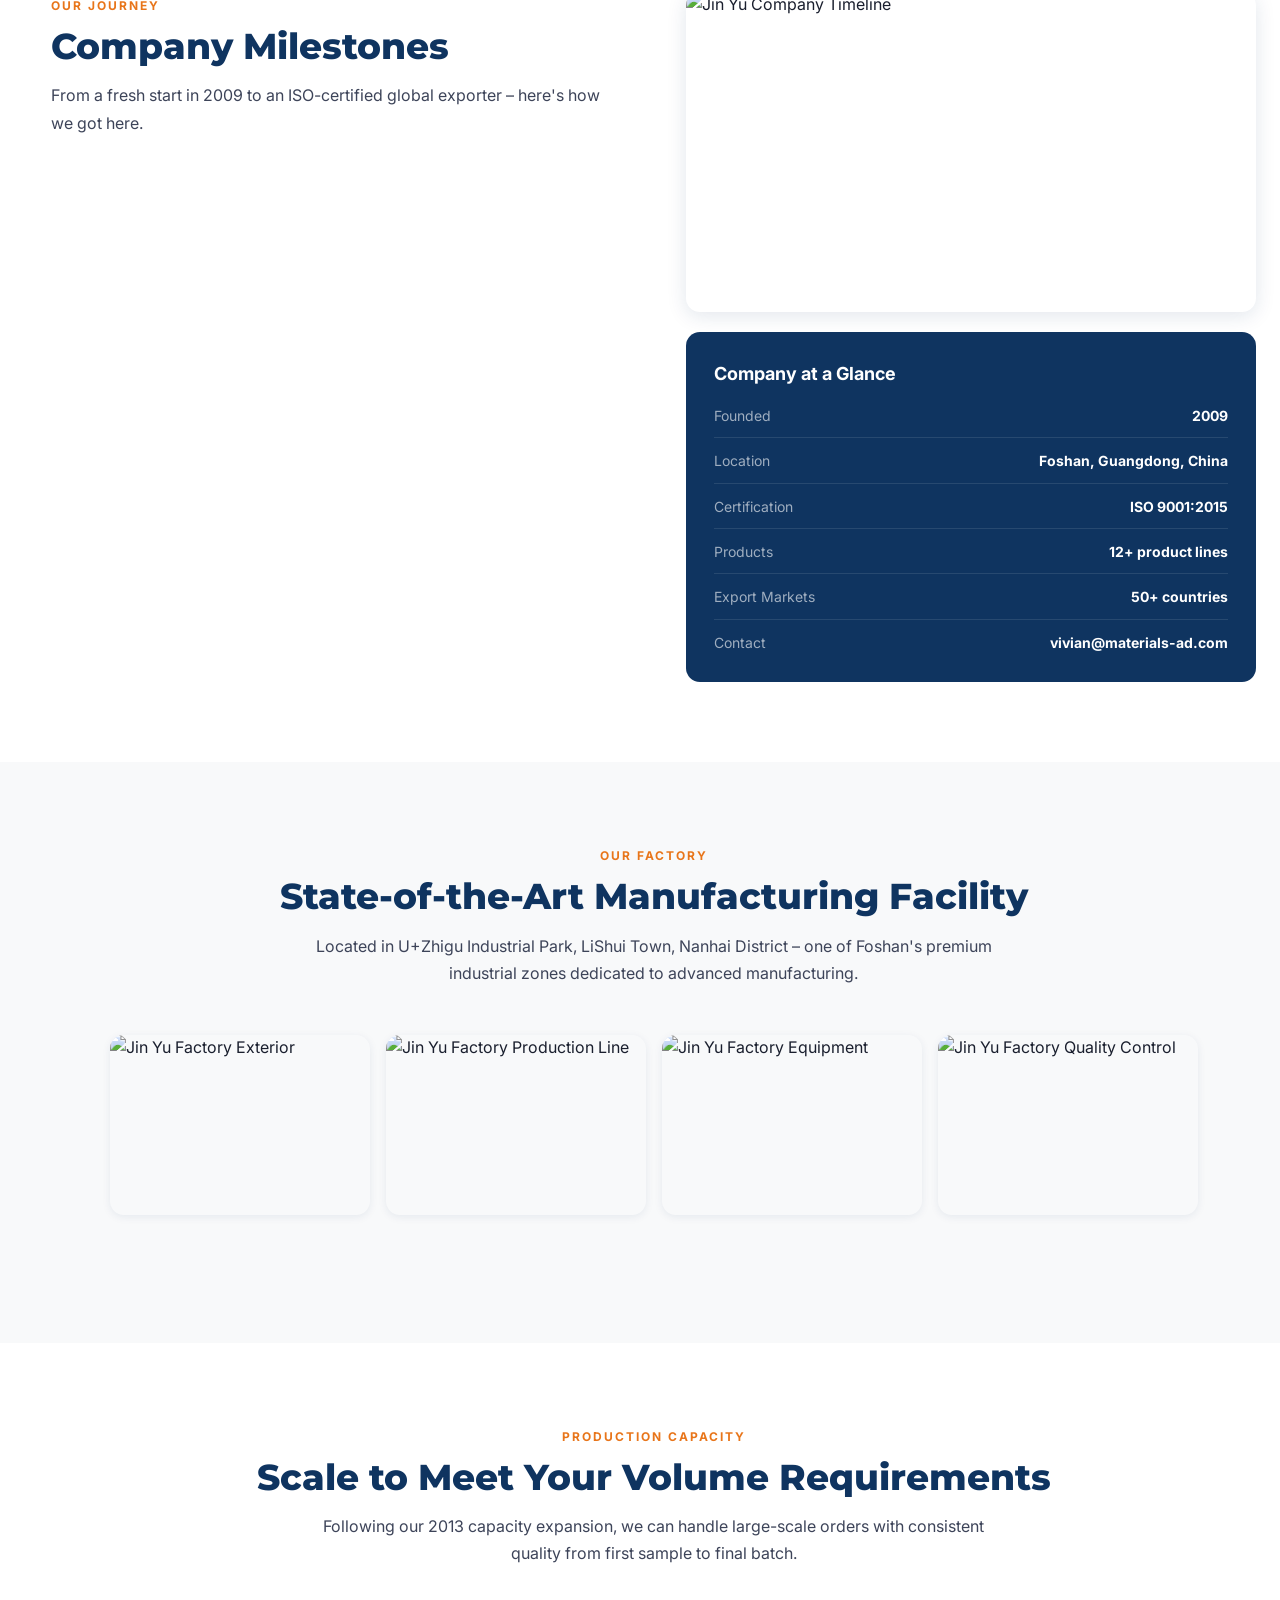
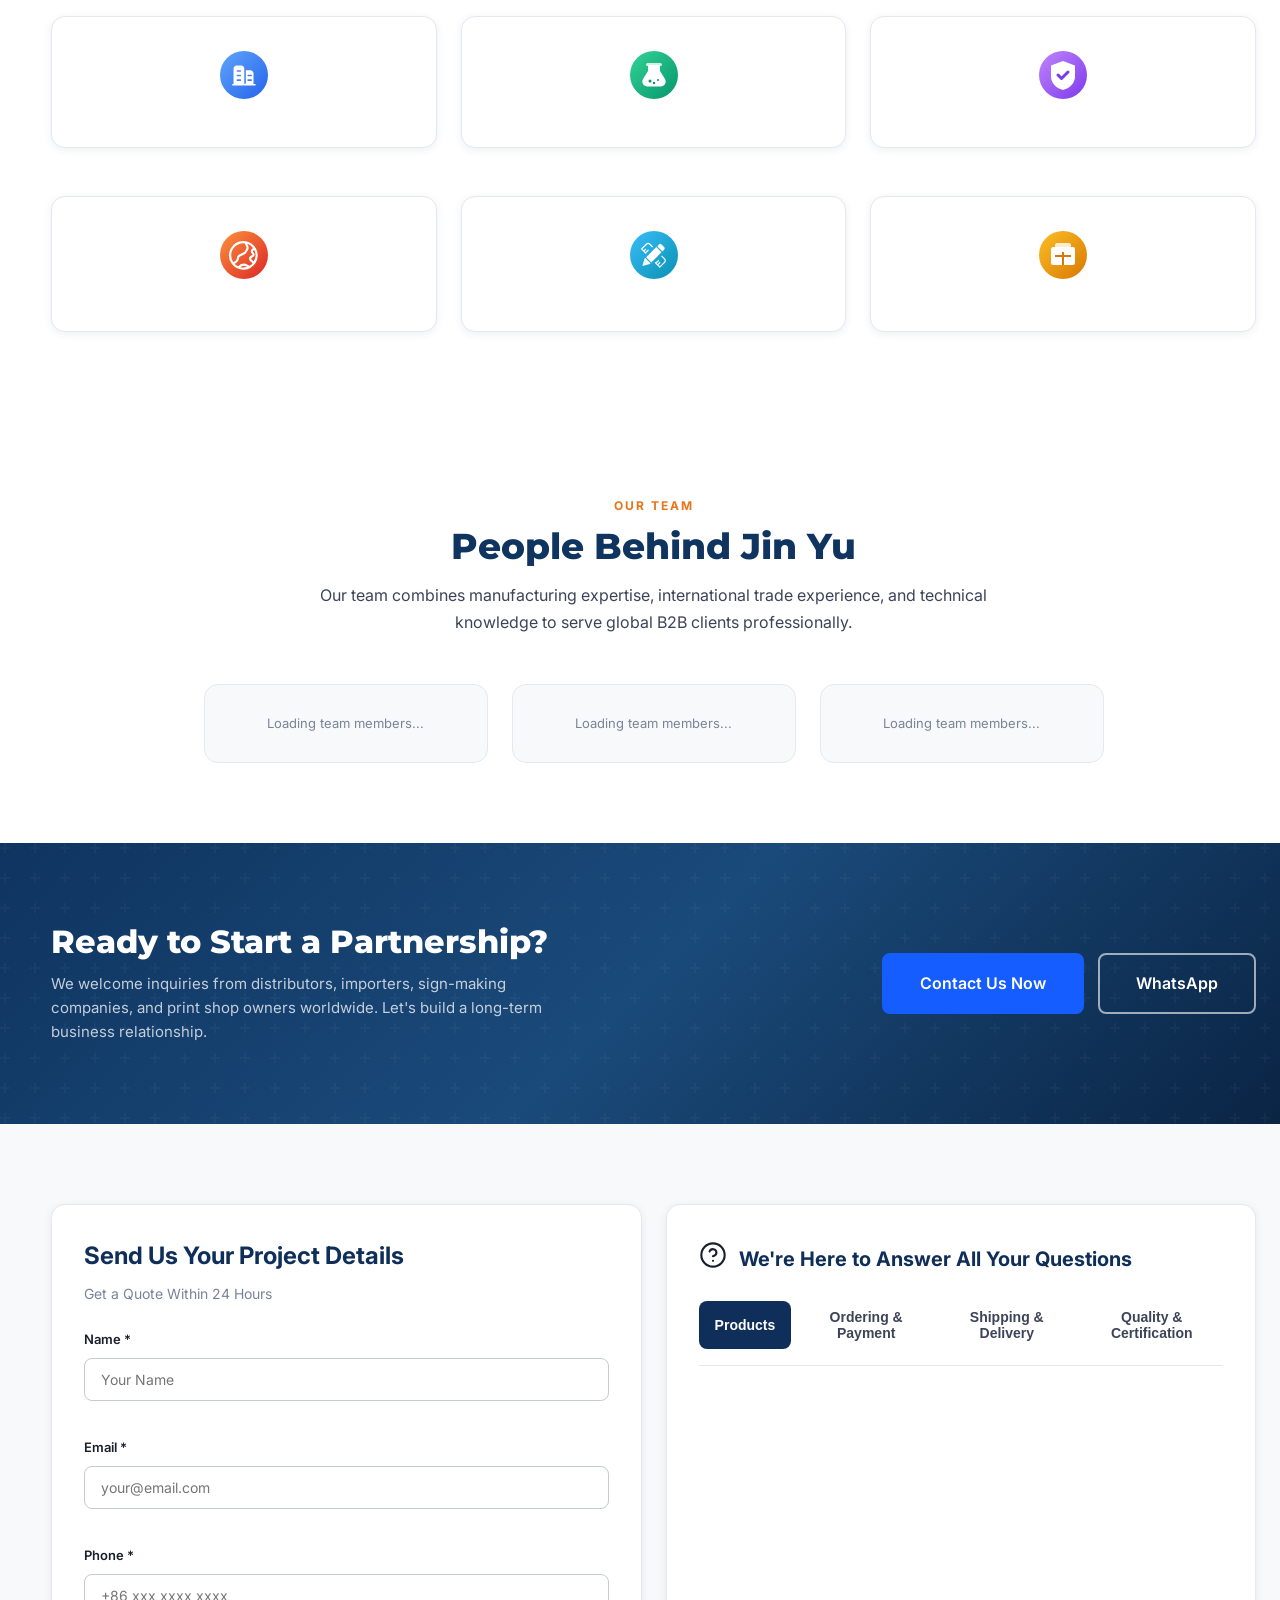
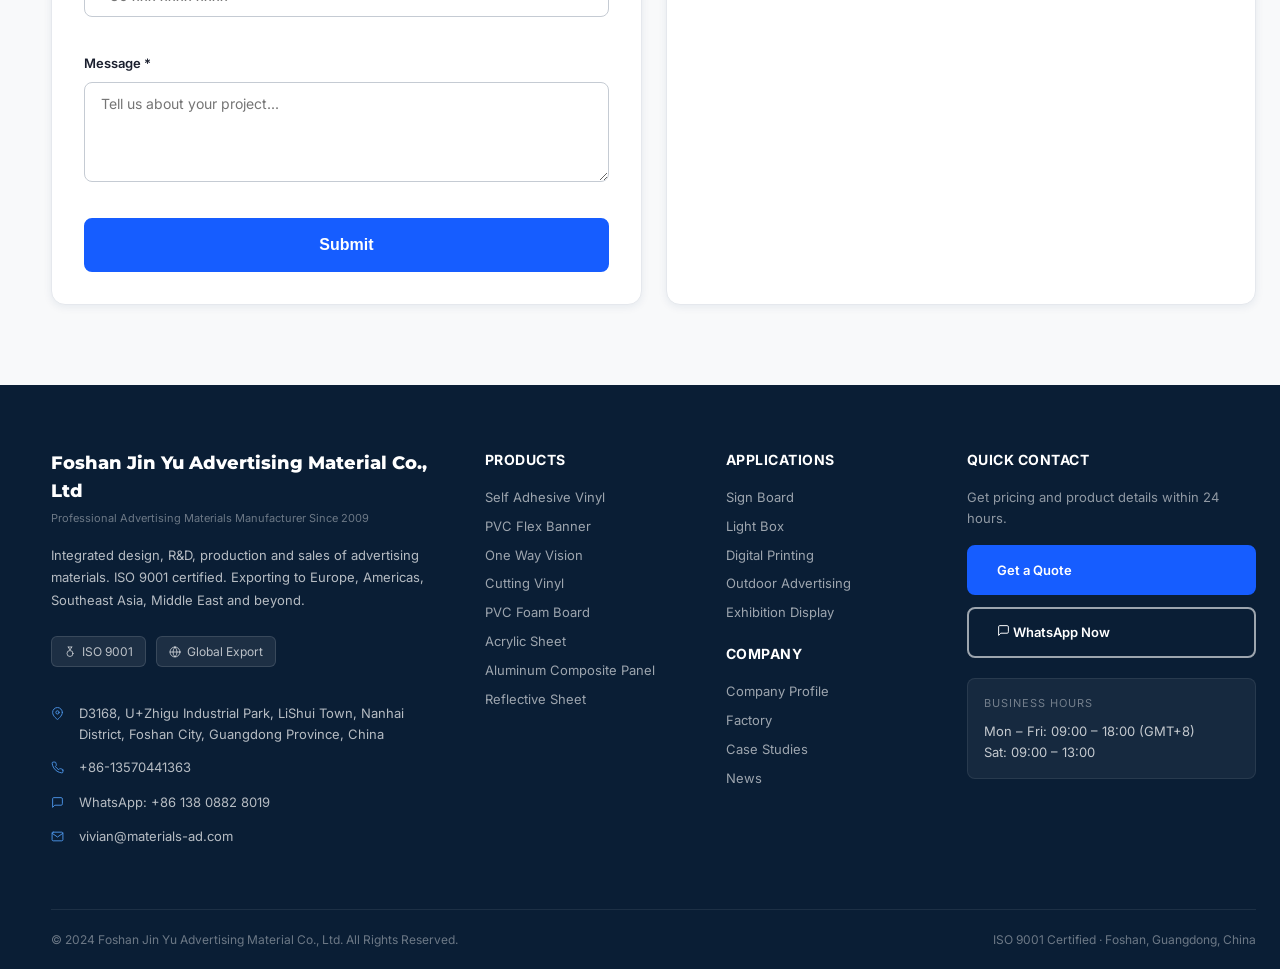
==== commit 46bff768: "更新代码" ====
--- a/about.html
+++ b/about.html
@@ -121,17 +121,17 @@
     </div>
     <div class="grid-3">
       <div class="feature-card" style="text-align:center;">
-        <!-- <div class="feature-icon" style="margin:0 auto 18px;">🎯</div> -->
+        <!-- <div class="feature-icon" style="margin:0 auto 18px;"><svg xmlns="http://www.w3.org/2000/svg" width="1em" height="1em" viewBox="0 0 24 24" fill="none" stroke="currentColor" stroke-width="1.8" stroke-linecap="round" stroke-linejoin="round"><circle cx="12" cy="12" r="10"/><circle cx="12" cy="12" r="6"/><circle cx="12" cy="12" r="2"/></svg></div> -->
         <h3  data-i18n="about_page.mission">Mission</h3>
         <p id="abt-mission">To provide advertising professionals and sign-making businesses worldwide with reliable, high-quality materials that enable outstanding creative work at competitive factory-direct prices.</p>
       </div>
       <div class="feature-card" style="text-align:center;">
-        <!-- <div class="feature-icon" style="margin:0 auto 18px;">🔭</div> -->
+        <!-- <div class="feature-icon" style="margin:0 auto 18px;"><svg xmlns="http://www.w3.org/2000/svg" width="1em" height="1em" viewBox="0 0 24 24" fill="none" stroke="currentColor" stroke-width="1.8" stroke-linecap="round" stroke-linejoin="round"><circle cx="17" cy="5" r="3"/><circle cx="5" cy="17" r="3"/><line x1="14.5" y1="7.5" x2="7.5" y2="14.5"/><line x1="5" y1="17" x2="2" y2="22"/></svg></div> -->
         <h3 data-i18n="about_page.vision">Vision</h3>
         <p id="abt-vision">To become a globally recognized name in advertising material manufacturing – known for product innovation, quality consistency, and strong long-term customer partnerships.</p>
       </div>
       <div class="feature-card" style="text-align:center;">
-        <!-- <div class="feature-icon" style="margin:0 auto 18px;">💎</div> -->
+        <!-- <div class="feature-icon" style="margin:0 auto 18px;"><svg xmlns="http://www.w3.org/2000/svg" width="1em" height="1em" viewBox="0 0 24 24" fill="none" stroke="currentColor" stroke-width="1.8" stroke-linecap="round" stroke-linejoin="round"><path d="M6 3h12l4 6-10 13L2 9z"/><path d="M2 9h20"/><path d="M10 3L6 9l6 13L6 9"/><path d="M14 3l4 6-6 13 4-6"/></svg></div> -->
         <h3 data-i18n="about_page.values">Values</h3>
         <p id="abt-values">Quality first. Honest dealing. Continuous improvement. Customer-centric development. Every product batch must meet the standard we set for ourselves – not just what's acceptable.</p>
       </div>
@@ -257,34 +257,34 @@
     </div>
     <div class="grid-3" style="margin-bottom:48px;">
       <div class="feature-card" style="text-align:center;">
-        <div class="feature-icon" style="margin:0 auto 14px;">⚙️</div>
+        <div class="feature-icon" style="margin:0 auto 14px;"><svg xmlns="http://www.w3.org/2000/svg" width="48" height="48" viewBox="0 0 48 48"><defs><linearGradient id="g1" x1="0%" y1="0%" x2="100%" y2="100%"><stop offset="0%" stop-color="#60a5fa"/><stop offset="100%" stop-color="#2563eb"/></linearGradient></defs><circle cx="24" cy="24" r="24" fill="url(#g1)"/><g transform="translate(12,13) scale(0.024)"><path d="M928 832L896 832L896 384c0-70.4-57.6-128-128-128L576 256L576 800c0 17.92-14.08 32-32 32S512 817.92 512 800L512 192c0-70.4-57.6-128-128-128L192 64C121.6 64 64 121.6 64 192L64 832L32 832C14.08 832 0 846.08 0 864C0 881.92 14.08 896 32 896L960 896C977.92 896 992 881.92 992 864C992 846.08 977.92 832 960 832zM352 704L224 704C206.08 704 192 689.92 192 672C192 654.08 206.08 640 224 640L352 640C369.92 640 384 654.08 384 672C384 689.92 369.92 704 352 704zM352 512L224 512C206.08 512 192 497.92 192 480C192 462.08 206.08 448 224 448L352 448C369.92 448 384 462.08 384 480C384 497.92 369.92 512 352 512zM352 320L224 320C206.08 320 192 305.92 192 288C192 270.08 206.08 256 224 256L352 256C369.92 256 384 270.08 384 288C384 305.92 369.92 320 352 320zM800 704L672 704C654.08 704 640 689.92 640 672C640 654.08 654.08 640 672 640L800 640C817.92 640 832 654.08 832 672C832 689.92 817.92 704 800 704zM800 512L672 512C654.08 512 640 497.92 640 480C640 462.08 654.08 448 672 448L800 448C817.92 448 832 462.08 832 480C832 497.92 817.92 512 800 512z" fill="#fff"/></g></svg></div>
         <h3 id="cap-title-0"></h3>
         <p id="cap-desc-0"></p>
       </div>
       <div class="feature-card" style="text-align:center;">
-        <div class="feature-icon" style="margin:0 auto 14px;">🔬</div>
+        <div class="feature-icon" style="margin:0 auto 14px;"><svg xmlns="http://www.w3.org/2000/svg" width="48" height="48" viewBox="0 0 48 48"><defs><linearGradient id="g2" x1="0%" y1="0%" x2="100%" y2="100%"><stop offset="0%" stop-color="#34d399"/><stop offset="100%" stop-color="#059669"/></linearGradient></defs><circle cx="24" cy="24" r="24" fill="url(#g2)"/><path d="M18 14h12v6l5 8a5 5 0 0 1-4.33 7.5H17.33A5 5 0 0 1 13 28l5-8V14z" fill="#fff"/><rect x="16" y="12" width="16" height="3" rx="1.5" fill="#fff" opacity="0.8"/><circle cx="20" cy="30" r="1.5" fill="#059669"/><circle cx="24" cy="32" r="1.2" fill="#059669"/><circle cx="28" cy="29" r="1" fill="#059669"/></svg></div>
         <h3 id="cap-title-1"></h3>
         <p id="cap-desc-1"></p>
       </div>
       <div class="feature-card" style="text-align:center;">
-        <div class="feature-icon" style="margin:0 auto 14px;">📦</div>
+        <div class="feature-icon" style="margin:0 auto 14px;"><svg xmlns="http://www.w3.org/2000/svg" width="48" height="48" viewBox="0 0 48 48"><defs><linearGradient id="g3" x1="0%" y1="0%" x2="100%" y2="100%"><stop offset="0%" stop-color="#c084fc"/><stop offset="100%" stop-color="#7c3aed"/></linearGradient></defs><circle cx="24" cy="24" r="24" fill="url(#g3)"/><path d="M24 10l12 4.5v11c0 6-4.5 11.5-12 13.5-7.5-2-12-7.5-12-13.5v-11L24 10z" fill="#fff"/><path d="M19 24l3.5 3.5 6.5-6.5" stroke="#7c3aed" stroke-width="3" stroke-linecap="round" stroke-linejoin="round" fill="none"/></svg></div>
         <h3 id="cap-title-2"></h3>
         <p id="cap-desc-2"></p>
       </div>
     </div>
     <div class="grid-3">
       <div class="feature-card">
-        <div class="feature-icon">📋</div>
+        <div class="feature-icon"><svg xmlns="http://www.w3.org/2000/svg" width="48" height="48" viewBox="0 0 48 48"><defs><linearGradient id="g4" x1="0%" y1="0%" x2="100%" y2="100%"><stop offset="0%" stop-color="#fb923c"/><stop offset="100%" stop-color="#dc2626"/></linearGradient></defs><circle cx="24" cy="24" r="24" fill="url(#g4)"/><g transform="translate(9,10) scale(0.028)"><path d="M595.21 7.42a38.11 38.11 0 0 0-13.3-2.05A529.22 529.22 0 0 0 511.57 0 511.57 511.57 0 0 0 98.48 812.12a31.46 31.46 0 0 0 6.14 7.93A511.57 511.57 0 1 0 595.21 7.42zM76.74 511.57A434.83 434.83 0 0 1 511.57 76.74a381.89 381.89 0 0 1 45.53 2.56l61.9 129.43a69.57 69.57 0 0 1-2.3 64.2l-58.32 102.31a69.06 69.06 0 0 1-29.16 27.62L361.94 486A145.03 145.03 0 0 0 281.36 616.44a69.06 69.06 0 0 1-13.81 41.44l-35.55 47.58a68.81 68.81 0 0 1-32.48 23.79l-52.69 18.16A430.74 430.74 0 0 1 76.74 511.57z m434.83 434.83a427.93 427.93 0 0 1-104.62-13.3 179.05 179.05 0 0 1 123.8-53.46 248.11 248.11 0 0 1 118.94 43A433.3 433.3 0 0 1 511.57 946.4z m218.95-59.6c-32.48-25.58-114.85-82.87-198.74-83.9h-3.07a267.3 267.3 0 0 0-200.79 102.31 434.83 434.83 0 0 1-130.71-94.13l27.62-9.46a147.84 147.84 0 0 0 68.55-51.16l35.55-47.58A147.33 147.33 0 0 0 358.1 616.44a68.55 68.55 0 0 1 38.37-61.9l166.26-83.64a144.52 144.52 0 0 0 61.39-58.06l58.32-102.31a145.8 145.8 0 0 0 5.12-135.05l-35.81-75.2a434.83 434.83 0 0 1 202.58 145.54 181.35 181.35 0 0 0-71.88 102.31 115.87 115.87 0 0 0 45.02 117.15c9.46 8.19 12.53 14.32 12.28 16.63s-11.25 20.72-48.09 40.41c-61.13 32.74-74.94 73.67-76.74 102.31-2.81 84.66 105.38 154.75 117.66 162.42A48.34 48.34 0 0 0 844.09 792.93a439.69 439.69 0 0 1-113.57 93.87z m166.26-576.03a430.74 430.74 0 0 1-11.77 422.3 39.14 39.14 0 0 0-10.49-9.98c-33.51-20.97-81.6-65.74-81.6-94.64 0-15.35 19.44-28.65 35.55-37.09 55.25-29.67 83.9-62.41 87.99-100.01A93.36 93.36 0 0 0 877.6 409.26c-16.37-14.07-23.28-27.88-19.95-41.18a102.31 102.31 0 0 1 39.14-57.3z" fill="#fff"/></g></svg></div>
         <h3 id="cap-title-3"></h3>
         <p id="cap-desc-3"></p>
       </div>
       <div class="feature-card">
-        <div class="feature-icon">🚢</div>
+        <div class="feature-icon"><svg xmlns="http://www.w3.org/2000/svg" width="48" height="48" viewBox="0 0 48 48"><defs><linearGradient id="g5" x1="0%" y1="0%" x2="100%" y2="100%"><stop offset="0%" stop-color="#38bdf8"/><stop offset="100%" stop-color="#0891b2"/></linearGradient></defs><circle cx="24" cy="24" r="24" fill="url(#g5)"/><g transform="translate(9,10) scale(0.028)"><path d="M119.98 896.77L383.26 823L410.49 795.72L225.16 610.38L197.63 637.86L119.98 896.77Z" fill="#fff"/><path d="M256.04 579.49L441.41 764.85L803.67 402.54L618.33 217.2L256.04 579.49Z" fill="#fff"/><path d="M887.29 208.14l-74.57-74.57c-42.66-42.66-68.11-42.66-110.75 0l-52.73 52.77 185.34 185.32 52.73-52.75C929.95 276.24 929.95 250.8 887.29 208.14z" fill="#fff"/><path d="M380.13 138.83c-42.66-42.66-68.13-42.66-110.79 0L93.05 315.1l-30.88-30.89 185.34-185.34c42.66-42.66 111.79-42.66 154.45 0l102.09 102.1-30.88 30.88L380.13 138.83z" fill="#fff"/><path d="M170.26 330.57L232.06 268.77L262.97 299.66L201.17 361.45L197.5 357.78L232.04 392.36L324.69 299.66L355.6 330.57L262.94 423.23L272.38 432.66L241.47 463.55L93.03 315.1L123.94 284.22L170.26 330.57Z" fill="#fff"/><path d="M602.76 763.04l92.66 92.66 46.35 46.35 145.39-145.43c42.66-42.66 42.66-68.13 0-110.79l-97.51-97.51 30.88-30.89L927.11 624.01c42.66 42.66 42.66 111.79 0 154.45L772.66 932.91l-30.89 30.89-30.88-30.89L557.96 779.99l30.89-30.89L602.76 763.04z" fill="#fff"/><path d="M726.33 701.27L633.67 793.92L602.76 763.04L695.42 670.34L726.33 701.27Z" fill="#fff"/><path d="M741.77 747.57L772.66 778.48L695.44 855.7L664.56 824.79L741.77 747.57Z" fill="#fff"/></g></svg></div>
         <h3 id="cap-title-4"></h3>
         <p id="cap-desc-4"></p>
       </div>
       <div class="feature-card">
-        <div class="feature-icon">🎨</div>
+        <div class="feature-icon"><svg xmlns="http://www.w3.org/2000/svg" width="48" height="48" viewBox="0 0 48 48"><defs><linearGradient id="g6" x1="0%" y1="0%" x2="100%" y2="100%"><stop offset="0%" stop-color="#fbbf24"/><stop offset="100%" stop-color="#d97706"/></linearGradient></defs><circle cx="24" cy="24" r="24" fill="url(#g6)"/><rect x="12" y="16" width="24" height="18" rx="2" fill="#fff"/><rect x="16" y="12" width="16" height="6" rx="2" fill="#fff" opacity="0.8"/><line x1="24" y1="21" x2="24" y2="34" stroke="#d97706" stroke-width="2"/><line x1="16" y1="25" x2="32" y2="25" stroke="#d97706" stroke-width="2"/></svg></div>
         <h3 id="cap-title-5"></h3>
         <p id="cap-desc-5"></p>
       </div>
@@ -364,7 +364,7 @@
       <!-- Right: FAQ -->
       <div class="faq-box">
         <div class="faq-header">
-          <span class="faq-icon">❓</span>
+          <span class="faq-icon"><svg xmlns="http://www.w3.org/2000/svg" width="1em" height="1em" viewBox="0 0 24 24" fill="none" stroke="currentColor" stroke-width="1.8" stroke-linecap="round" stroke-linejoin="round"><circle cx="12" cy="12" r="10"/><path d="M9.09 9a3 3 0 0 1 5.83 1c0 2-3 3-3 3"/><line x1="12" y1="17" x2="12.01" y2="17"/></svg></span>
           <h2 class="faq-title" data-i18n="faq.title">We're Here to Answer All Your Questions</h2>
         </div>
         <div class="faq-tabs" id="faq-tabs-container">
@@ -400,9 +400,9 @@
 
         <div style="display:flex;gap:10px;flex-wrap:wrap;margin-top:8px;">
 
-          <span class="cert-badge" data-i18n="footer.isoBadge">🏅 ISO 9001</span>
-
-          <span class="cert-badge" data-i18n="footer.exportBadge">🌍 Global Export</span>
+          <span class="cert-badge" data-i18n="footer.isoBadge"><svg xmlns="http://www.w3.org/2000/svg" width="1em" height="1em" viewBox="0 0 24 24" fill="none" stroke="currentColor" stroke-width="1.8" stroke-linecap="round" stroke-linejoin="round"><circle cx="12" cy="15" r="6"/><path d="M8.5 2l3.5 6 3.5-6"/><path d="M8.5 2h7"/></svg> ISO 9001</span>
+
+          <span class="cert-badge" data-i18n="footer.exportBadge"><svg xmlns="http://www.w3.org/2000/svg" width="1em" height="1em" viewBox="0 0 24 24" fill="none" stroke="currentColor" stroke-width="1.8" stroke-linecap="round" stroke-linejoin="round"><circle cx="12" cy="12" r="10"/><line x1="2" y1="12" x2="22" y2="12"/><path d="M12 2a15.3 15.3 0 0 1 4 10 15.3 15.3 0 0 1-4 10 15.3 15.3 0 0 1-4-10 15.3 15.3 0 0 1 4-10z"/></svg> Global Export</span>
 
         </div>
 
@@ -410,13 +410,13 @@
 
         <div style="margin-top:20px;">
 
-          <div class="footer-contact-item"><span class="fi">📍</span><span data-i18n="footer.address">D3168, U+Zhigu Industrial Park, LiShui Town, Nanhai District, Foshan City, Guangdong Province, China</span></div>
-
-          <div class="footer-contact-item"><span class="fi">📞</span><span><a href="tel:+8613570441363" style="color:rgba(255,255,255,0.7)">+86-13570441363</a></span></div>
-
-          <div class="footer-contact-item"><span class="fi">💬</span><span><a href="https://wa.me/8613808828019" target="_blank" style="color:rgba(255,255,255,0.7)" data-i18n="footer.whatsapp">WhatsApp: +86 138 0882 8019</a></span></div>
-
-          <div class="footer-contact-item"><span class="fi">✉️</span><span><a href="mailto:vivian@materials-ad.com" style="color:rgba(255,255,255,0.7)">vivian@materials-ad.com</a></span></div>
+          <div class="footer-contact-item"><span class="fi"><svg xmlns="http://www.w3.org/2000/svg" width="1em" height="1em" viewBox="0 0 24 24" fill="none" stroke="currentColor" stroke-width="1.8" stroke-linecap="round" stroke-linejoin="round"><path d="M21 10c0 7-9 13-9 13s-9-6-9-13a9 9 0 0 1 18 0z"/><circle cx="12" cy="10" r="3"/></svg></span><span data-i18n="footer.address">D3168, U+Zhigu Industrial Park, LiShui Town, Nanhai District, Foshan City, Guangdong Province, China</span></div>
+
+          <div class="footer-contact-item"><span class="fi"><svg xmlns="http://www.w3.org/2000/svg" width="1em" height="1em" viewBox="0 0 24 24" fill="none" stroke="currentColor" stroke-width="1.8" stroke-linecap="round" stroke-linejoin="round"><path d="M22 16.92v3a2 2 0 0 1-2.18 2 19.79 19.79 0 0 1-8.63-3.07 19.5 19.5 0 0 1-6-6 19.79 19.79 0 0 1-3.07-8.67A2 2 0 0 1 4.11 2h3a2 2 0 0 1 2 1.72 12.84 12.84 0 0 0 .7 2.81 2 2 0 0 1-.45 2.11L8.09 9.91a16 16 0 0 0 6 6l1.27-1.27a2 2 0 0 1 2.11-.45 12.84 12.84 0 0 0 2.81.7A2 2 0 0 1 22 16.92z"/></svg></span><span><a href="tel:+8613570441363" style="color:rgba(255,255,255,0.7)">+86-13570441363</a></span></div>
+
+          <div class="footer-contact-item"><span class="fi"><svg xmlns="http://www.w3.org/2000/svg" width="1em" height="1em" viewBox="0 0 24 24" fill="none" stroke="currentColor" stroke-width="1.8" stroke-linecap="round" stroke-linejoin="round"><path d="M21 15a2 2 0 0 1-2 2H7l-4 4V5a2 2 0 0 1 2-2h14a2 2 0 0 1 2 2z"/></svg></span><span><a href="https://wa.me/8613808828019" target="_blank" style="color:rgba(255,255,255,0.7)" data-i18n="footer.whatsapp">WhatsApp: +86 138 0882 8019</a></span></div>
+
+          <div class="footer-contact-item"><span class="fi"><svg xmlns="http://www.w3.org/2000/svg" width="1em" height="1em" viewBox="0 0 24 24" fill="none" stroke="currentColor" stroke-width="1.8" stroke-linecap="round" stroke-linejoin="round"><path d="M4 4h16c1.1 0 2 .9 2 2v12c0 1.1-.9 2-2 2H4c-1.1 0-2-.9-2-2V6c0-1.1.9-2 2-2z"/><polyline points="22,6 12,13 2,6"/></svg></span><span><a href="mailto:vivian@materials-ad.com" style="color:rgba(255,255,255,0.7)">vivian@materials-ad.com</a></span></div>
 
         </div>
 
@@ -477,7 +477,7 @@
 
         <a href="/contact" class="btn btn-primary" style="width:100%;justify-content:center;margin-bottom:12px;color:#ffffff;" data-i18n="footer.getQuote">Get a Quote</a>
 
-        <a href="https://wa.me/8613808828019" target="_blank" class="btn btn-outline" style="width:100%;justify-content:center;color:#ffffff;" data-i18n="footer.whatsappNow">💬 WhatsApp Now</a>
+        <a href="https://wa.me/8613808828019" target="_blank" class="btn btn-outline" style="width:100%;justify-content:center;color:#ffffff;" data-i18n="footer.whatsappNow"><svg xmlns="http://www.w3.org/2000/svg" width="1em" height="1em" viewBox="0 0 24 24" fill="none" stroke="currentColor" stroke-width="1.8" stroke-linecap="round" stroke-linejoin="round"><path d="M21 15a2 2 0 0 1-2 2H7l-4 4V5a2 2 0 0 1 2-2h14a2 2 0 0 1 2 2z"/></svg> WhatsApp Now</a>
 
         <div style="margin-top:20px;padding:16px;background:rgba(255,255,255,0.05);border-radius:var(--radius);border:1px solid rgba(255,255,255,0.08);">
 
@@ -672,7 +672,7 @@
     if (lang === 'vi') return obj[base + '_vi'] || obj[base + '_zh'] || obj[base + '_en'] || obj[base] || '';
     if (lang === 'tl') return obj[base + '_tl'] || obj[base + '_fil'] || obj[base + '_ph'] || obj[base + '_zh'] || obj[base + '_en'] || obj[base] || '';
     // 英文：优先 _en 后缀，其次 base 本身（about.json 顶层字段如 intro_title 没有 _en 后缀）
-    // ⚠️ 不能 fallback 到 _zh，否则英文时中文后缀字段会覆盖英文原文
+    // <svg xmlns="http://www.w3.org/2000/svg" width="1em" height="1em" viewBox="0 0 24 24" fill="none" stroke="currentColor" stroke-width="1.8" stroke-linecap="round" stroke-linejoin="round"><path d="M10.29 3.86L1.82 18a2 2 0 0 0 1.71 3h16.94a2 2 0 0 0 1.71-3L13.71 3.86a2 2 0 0 0-3.42 0z"/><line x1="12" y1="9" x2="12" y2="13"/><line x1="12" y1="17" x2="12.01" y2="17"/></svg> 不能 fallback 到 _zh，否则英文时中文后缀字段会覆盖英文原文
     var enVal = obj[base + '_en'] || obj[base] || '';
     // 如果英文值为空，才 fallback 到中文
     return enVal || obj[base + '_zh'] || '';
@@ -777,23 +777,58 @@
     if (!Array.isArray(capacityCards)) {
       capacityCards = [];
     }
-    if (Array.isArray(capacityCards)) {
-      capacityCards.forEach(function(card, i) {
-        var titleEl = document.getElementById('cap-title-' + i);
-        var descEl  = document.getElementById('cap-desc-' + i);
-        // 从对应语言的数组中提取翻译字段
-        var titleField = lang === 'en' ? 'title' : ('title_' + lang);
-        var descField = lang === 'en' ? 'desc' : ('desc_' + lang);
-        var title = card[titleField] || card.title;
-        var desc = card[descField] || card.desc;
-        if (titleEl && title) {
-          titleEl.textContent = title;
-        }
-        if (descEl && desc) {
-          descEl.textContent = desc;
-        }
-      });
-    }
+    // 过滤掉非活跃的卡片，最多显示6个
+    var activeCards = capacityCards.filter(function(card) {
+      return card.is_active !== false && card.status !== 'inactive';
+    }).slice(0, 6);
+    
+    var grid1 = document.getElementById('capacity-grid-1');
+    var grid2 = document.getElementById('capacity-grid-2');
+    if (grid1) grid1.innerHTML = '';
+    if (grid2) grid2.innerHTML = '';
+    
+    // 图标颜色列表
+    var iconGradients = [
+      'linear-gradient(100%, #60a5fa 0%, #2563eb 100%)',
+      'linear-gradient(100%, #34d399 0%, #059669 100%)',
+      'linear-gradient(100%, #c084fc 0%, #7c3aed 100%)',
+      'linear-gradient(100%, #fb923c 0%, #dc2626 100%)',
+      'linear-gradient(100%, #38bdf8 0%, #0891b2 100%)',
+      'linear-gradient(100%, #fbbf24 0%, #d97706 100%)'
+    ];
+    
+    // 图标SVG
+    var icons = [
+      `<svg xmlns="http://www.w3.org/2000/svg" width="48" height="48" viewBox="0 0 48 48"><defs><linearGradient id="g1" x1="0%" y1="0%" x2="100%" y2="100%"><stop offset="0%" stop-color="#60a5fa"/><stop offset="100%" stop-color="#2563eb"/></linearGradient></defs><circle cx="24" cy="24" r="24" fill="url(#g1)"/><g transform="translate(12,13) scale(0.024)"><path d="M928 832L896 832L896 384c0-70.4-57.6-128-128-128L576 256L576 800c0 17.92-14.08 32-32 32S512 817.92 512 800L512 192c0-70.4-57.6-128-128-128L192 64C121.6 64 64 121.6 64 192L64 832L32 832C14.08 832 0 846.08 0 864C0 881.92 14.08 896 32 896L960 896C977.92 896 992 881.92 992 864C992 846.08 977.92 832 960 832zM352 704L224 704C206.08 704 192 689.92 192 672C192 654.08 206.08 640 224 640L352 640C369.92 640 384 654.08 384 672C384 689.92 369.92 704 352 704zM352 512L224 512C206.08 512 192 497.92 192 480C192 462.08 206.08 448 224 448L352 448C369.92 448 384 462.08 384 480C384 497.92 369.92 512 352 512zM352 320L224 320C206.08 320 192 305.92 192 288C192 270.08 206.08 256 224 256L352 256C369.92 256 384 270.08 384 288C384 305.92 369.92 320 352 320zM800 704L672 704C654.08 704 640 689.92 640 672C640 654.08 654.08 640 672 640L800 640C817.92 640 832 654.08 832 672C832 689.92 817.92 704 800 704zM800 512L672 512C654.08 512 640 497.92 640 480C640 462.08 654.08 448 672 448L800 448C817.92 448 832 462.08 832 480C832 497.92 817.92 512 800 512z" fill="#fff"/></g></svg>`,
+      `<svg xmlns="http://www.w3.org/2000/svg" width="48" height="48" viewBox="0 0 48 48"><defs><linearGradient id="g2" x1="0%" y1="0%" x2="100%" y2="100%"><stop offset="0%" stop-color="#34d399"/><stop offset="100%" stop-color="#059669"/></linearGradient></defs><circle cx="24" cy="24" r="24" fill="url(#g2)"/><path d="M18 14h12v6l5 8a5 5 0 0 1-4.33 7.5H17.33A5 5 0 0 1 13 28l5-8V14z" fill="#fff"/><rect x="16" y="12" width="16" height="3" rx="1.5" fill="#fff" opacity="0.8"/><circle cx="20" cy="30" r="1.5" fill="#059669"/><circle cx="24" cy="32" r="1.2" fill="#059669"/><circle cx="28" cy="29" r="1" fill="#059669"/></svg>`,
+      `<svg xmlns="http://www.w3.org/2000/svg" width="48" height="48" viewBox="0 0 48 48"><defs><linearGradient id="g3" x1="0%" y1="0%" x2="100%" y2="100%"><stop offset="0%" stop-color="#c084fc"/><stop offset="100%" stop-color="#7c3aed"/></linearGradient></defs><circle cx="24" cy="24" r="24" fill="url(#g3)"/><path d="M24 10l12 4.5v11c0 6-4.5 11.5-12 13.5-7.5-2-12-7.5-12-13.5v-11L24 10z" fill="#fff"/><path d="M19 24l3.5 3.5 6.5-6.5" stroke="#7c3aed" stroke-width="3" stroke-linecap="round" stroke-linejoin="round" fill="none"/></svg>`,
+      `<svg xmlns="http://www.w3.org/2000/svg" width="48" height="48" viewBox="0 0 48 48"><defs><linearGradient id="g4" x1="0%" y1="0%" x2="100%" y2="100%"><stop offset="0%" stop-color="#fb923c"/><stop offset="100%" stop-color="#dc2626"/></linearGradient></defs><circle cx="24" cy="24" r="24" fill="url(#g4)"/><g transform="translate(9,10) scale(0.028)"><path d="M595.21 7.42a38.11 38.11 0 0 0-13.3-2.05A529.22 529.22 0 0 0 511.57 0 511.57 511.57 0 0 0 98.48 812.12a31.46 31.46 0 0 0 6.14 7.93A511.57 511.57 0 1 0 595.21 7.42zM76.74 511.57A434.83 434.83 0 0 1 511.57 76.74a381.89 381.89 0 0 1 45.53 2.56l61.9 129.43a69.57 0 0 1-2.3 64.2l-58.32 102.31a69.06 69.06 0 0 1-29.16 27.62L361.94 486A145.03 145.03 0 0 0 281.36 616.44a69.06 69.06 0 0 1-13.81 41.44l-35.55 47.58a68.81 68.81 0 0 1-32.48 23.79l-52.69 18.16A430.74 430.74 0 0 1 76.74 511.57z m434.83 434.83a427.93 427.93 0 0 1-104.62-13.3 179.05 179.05 0 0 1 123.8-53.46 248.11 248.11 0 0 1 118.94 43A433.3 433.3 0 0 1 511.57 946.4z m218.95-59.6c-32.48-25.58-114.85-82.87-198.74-83.9h-3.07a267.3 267.3 0 0 0-200.79 102.31 434.83 434.83 0 0 1-130.71-94.13l27.62-9.46a147.84 147.84 0 0 0 68.55-51.16l35.55-47.58A147.33 147.33 0 0 0 358.1 616.44a68.55 68.55 0 0 1 38.37-61.9l166.26-83.64a144.52 144.52 0 0 0 61.39-58.06l58.32-102.31a145.8 145.8 0 0 0 5.12-135.05l-35.81-75.2a434.83 434.83 0 0 1 202.58 145.54 181.35 181.35 0 0 0-71.88 102.31 115.87 115.87 0 0 0 45.02 117.15c9.46 8.19 12.53 14.32 12.28 16.63s-11.25 20.72-48.09 40.41c-61.13 32.74-74.94 73.67-76.74 102.31-2.81 84.66 105.38 154.75 117.66 162.42A48.34 48.34 0 0 0 844.09 792.93a439.69 439.69 0 0 1-113.57 93.87z m166.26-576.03a430.74 0 0 1-11.77 422.3 39.14 39.14 0 0 0-10.49-9.98c-33.51-20.97-81.6-65.74-81.6-94.64 0-15.35 19.44-28.65 35.55-37.09 55.25-29.67 83.9-62.41 87.99-100.01A93.36 93.36 0 0 0 877.6 409.26c-16.37-14.07-23.28-27.88-19.95-41.18a102.31 102.31 0 0 1 39.14-57.3z" fill="#fff"/></g></svg>`,
+      `<svg xmlns="http://www.w3.org/2000/svg" width="48" height="48" viewBox="0 0 48 48"><defs><linearGradient id="g5" x1="0%" y1="0%" x2="100%" y2="100%"><stop offset="0%" stop-color="#38bdf8"/><stop offset="100%" stop-color="#0891b2"/></linearGradient></defs><circle cx="24" cy="24" r="24" fill="url(#g5)"/><g transform="translate(9,10) scale(0.028)"><path d="M119.98 896.77L383.26 823L410.49 795.72L225.16 610.38L197.63 637.86L119.98 896.77Z" fill="#fff"/><path d="M256.04 579.49L441.41 764.85L803.67 402.54L618.33 217.2L256.04 579.49Z" fill="#fff"/><path d="M887.29 208.14l-74.57-74.57c-42.66-42.66-68.11-42.66-110.75 0l-52.73 52.77 185.34 185.32 52.73-52.75C929.95 276.24 929.95 250.8 887.29 208.14z" fill="#fff"/><path d="M380.13 138.83c-42.66-42.66-68.13-42.66-110.79 0L93.05 315.1l-30.88-30.89 185.34-185.34c42.66-42.66 111.79-42.66 154.45 0l102.09 102.1-30.88 30.88L380.13 138.83z" fill="#fff"/><path d="M170.26 330.57L232.06 268.77L262.97 299.66L201.17 361.45L197.5 357.78L232.04 392.36L324.69 299.66L355.6 330.57L262.94 423.23L272.38 432.66L241.47 463.55L93.03 315.1L123.94 284.22L170.26 330.57Z" fill="#fff"/><path d="M602.76 763.04l92.66 92.66 46.35 46.35 145.39-145.43c42.66-42.66 42.66-68.13 0-110.79l-97.51-97.51 30.88-30.89L927.11 624.01c42.66 42.66 42.66 111.79 0 154.45L772.66 932.91l-30.89 30.89-30.88-30.89L557.96 779.99l30.89-30.89L602.76 763.04z" fill="#fff"/><path d="M726.33 701.27L633.67 793.92L602.76 763.04L695.42 670.34L726.33 701.27Z" fill="#fff"/><path d="M741.77 747.57L772.66 778.48L695.44 855.7L664.56 824.79L741.77 747.57Z" fill="#fff"/></g></svg>`,
+      `<svg xmlns="http://www.w3.org/2000/svg" width="48" height="48" viewBox="0 0 48 48"><defs><linearGradient id="g6" x1="0%" y1="0%" x2="100%" y2="100%"><stop offset="0%" stop-color="#fbbf24"/><stop offset="100%" stop-color="#d97706"/></linearGradient></defs><circle cx="24" cy="24" r="24" fill="url(#g6)"/><rect x="12" y="16" width="24" height="18" rx="2" fill="#fff"/><rect x="16" y="12" width="16" height="6" rx="2" fill="#fff" opacity="0.8"/><line x1="24" y1="21" x2="24" y2="34" stroke="#d97706" stroke-width="2"/><line x1="16" y1="25" x2="32" y2="25" stroke="#d97706" stroke-width="2"/></svg>`
+    ];
+    
+    activeCards.forEach(function(card, i) {
+      var titleField = lang === 'en' ? 'title' : ('title_' + lang);
+      var descField = lang === 'en' ? 'desc' : ('desc_' + lang);
+      var title = card[titleField] || card.title;
+      var desc = card[descField] || card.desc;
+      
+      var cardHtml = `
+        <div class="feature-card" ${i < 3 ? 'style="text-align:center;"' : ''}>
+          <div class="feature-icon" ${i < 3 ? 'style="margin:0 auto 14px;"' : ''}>
+            ${icons[i]}
+          </div>
+          <h3>${title || ''}</h3>
+          <p>${desc || ''}</p>
+        </div>
+      `;
+      
+      if (i < 3) {
+        grid1.innerHTML += cardHtml;
+      } else {
+        grid2.innerHTML += cardHtml;
+      }
+    });
 
     // 工厂图片（4张）
     if (Array.isArray(d.factory_images)) {
@@ -844,7 +879,7 @@
         var certHtmls = await Promise.all(d.certifications.map(async function(c) {
           var certImg = c.image
             ? '<div style="margin:0 auto 12px;width:80px;height:60px;overflow:hidden;border-radius:6px;"><img src="' + imgSrc(c.image) + '" style="width:100%;height:100%;object-fit:contain;" alt="' + (c.name||'') + '"></div>'
-            : '<div style="font-size:48px;margin-bottom:16px;">' + (c.icon||'📄') + '</div>';
+            : '<div style="font-size:48px;margin-bottom:16px;">' + (c.icon||'<svg xmlns="http://www.w3.org/2000/svg" width="1em" height="1em" viewBox="0 0 24 24" fill="none" stroke="currentColor" stroke-width="1.8" stroke-linecap="round" stroke-linejoin="round"><path d="M14 2H6a2 2 0 0 0-2 2v16a2 2 0 0 0 2 2h12a2 2 0 0 0 2-2V8z"/><polyline points="14 2 14 8 20 8"/></svg>') + '</div>';
           var certDesc   = await pickField(c, 'desc', lang);
           var certStatus = await pickField(c, 'status', lang);
           return '<div style="background:white;border-radius:var(--radius-lg);padding:36px 24px;text-align:center;box-shadow:var(--shadow-sm);border:1px solid var(--gray-200);">'
--- a/styles.css
+++ b/styles.css
@@ -974,8 +974,8 @@
 .trust-item .icon {
   width: 32px;
   height: 32px;
-  background: rgba(255,255,255,0.12);
-  border-radius: 8px;
+  background: none;
+  border-radius: 0;
   display: flex;
   align-items: center;
   justify-content: center;
@@ -1165,8 +1165,8 @@
 .feature-card:hover { box-shadow: var(--shadow-md); transform: translateY(-3px); }
 .feature-icon {
   width: 52px; height: 52px;
-  background: rgba(15,52,96,0.08);
-  border-radius: 12px;
+  background: none;
+  border-radius: 0;
   display: flex; align-items: center; justify-content: center;
   font-size: 24px;
   margin-bottom: 18px;
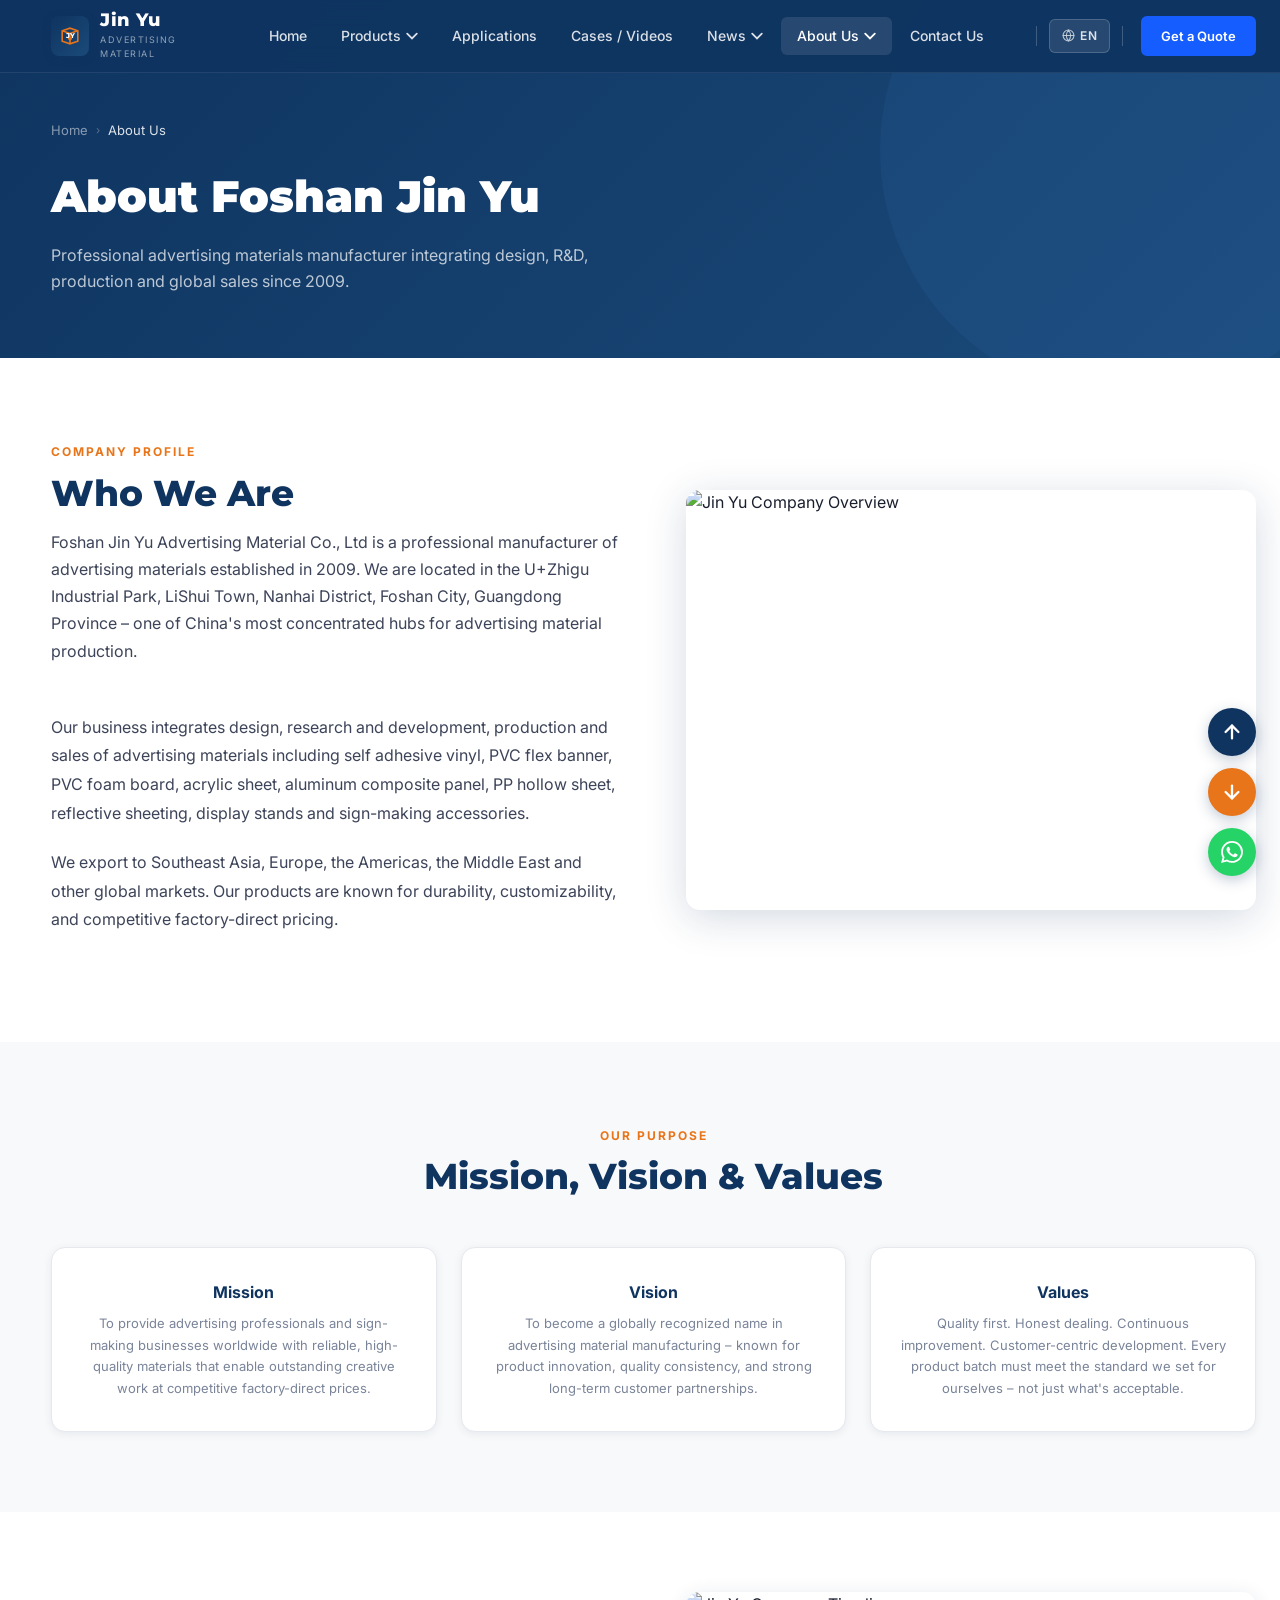
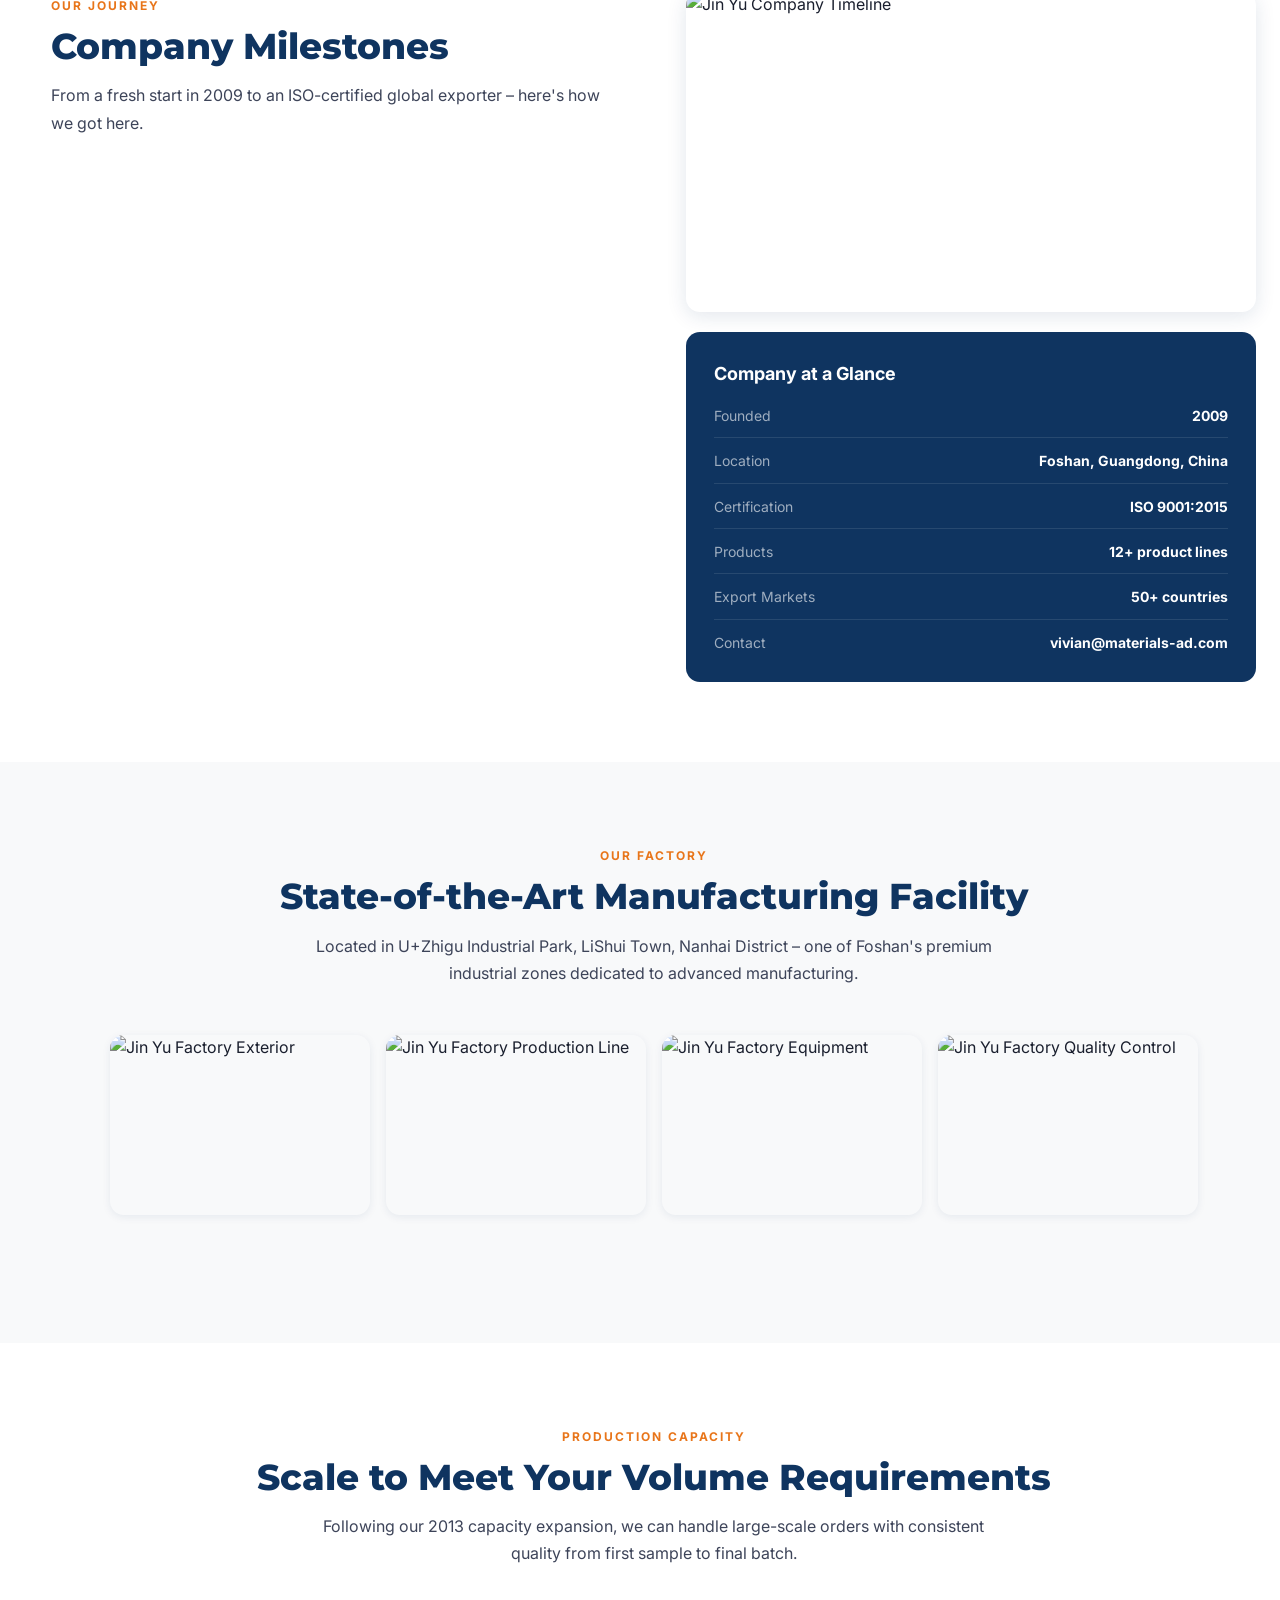
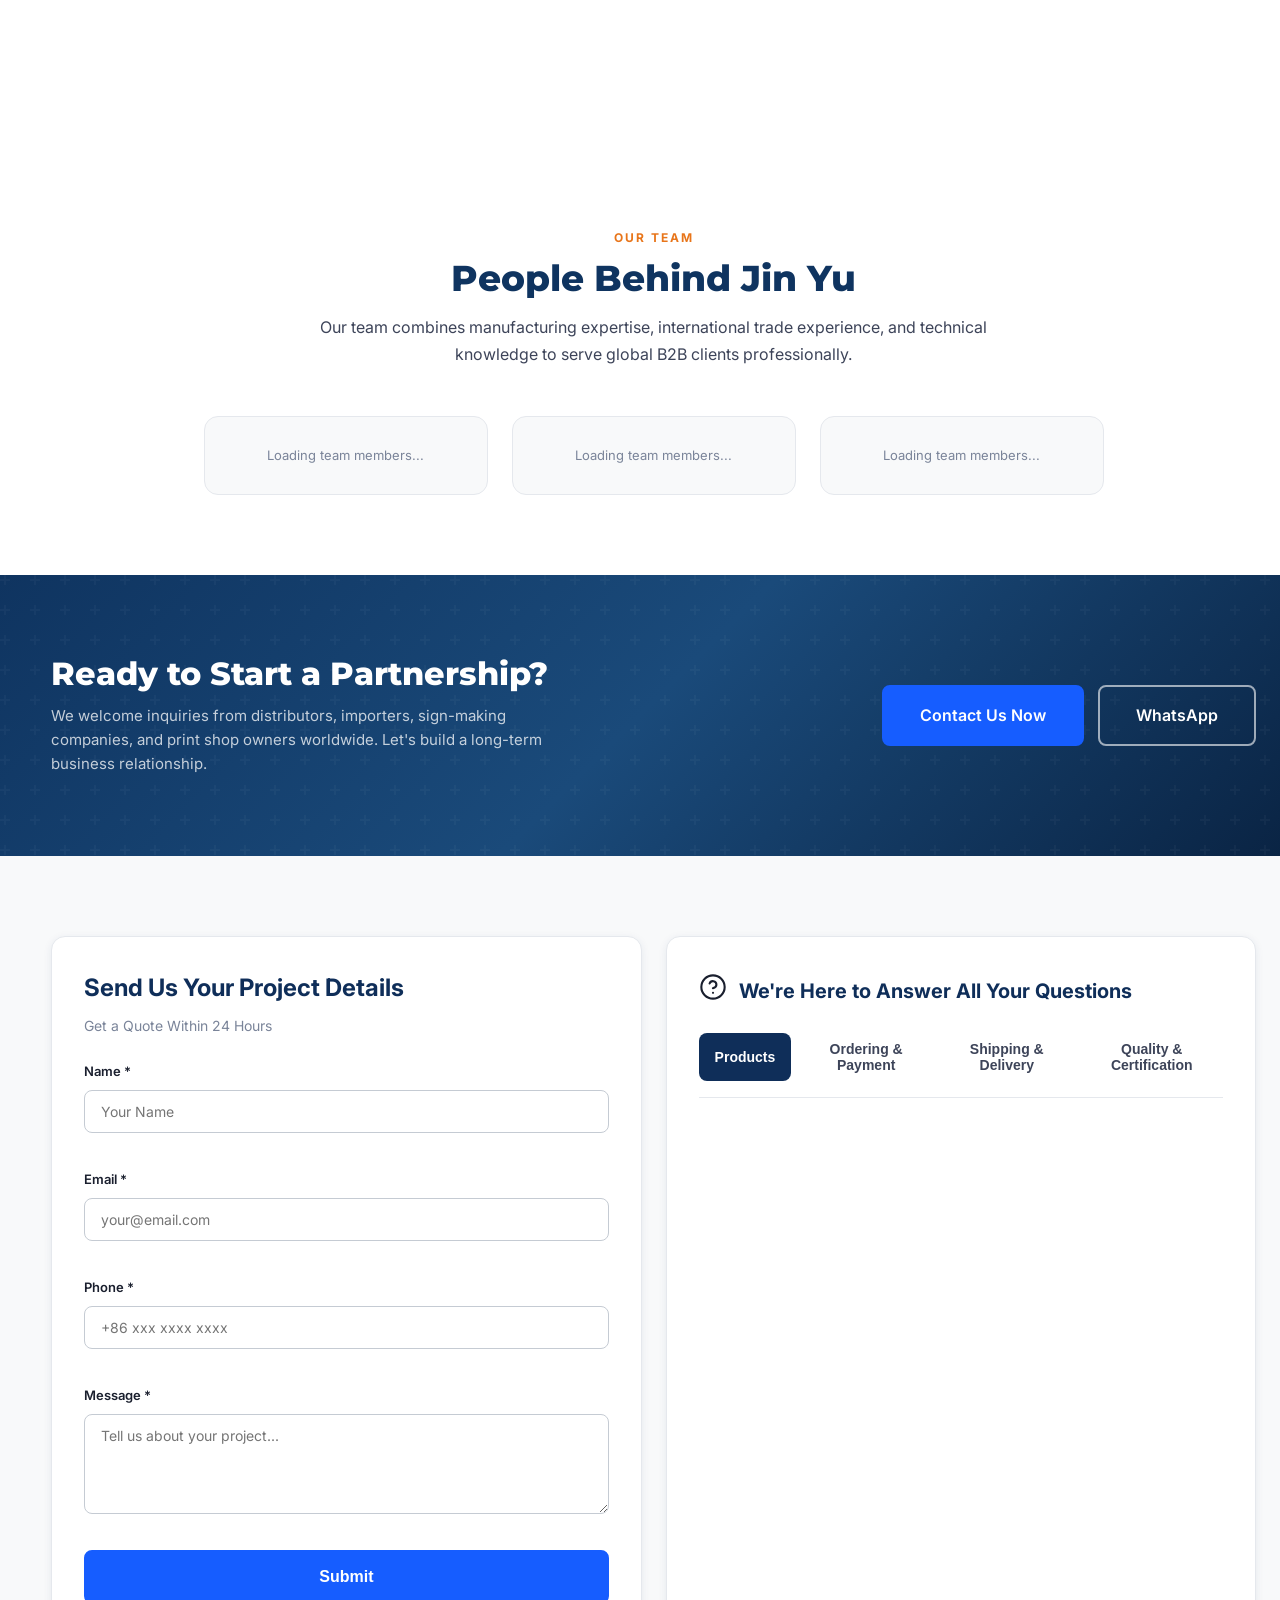
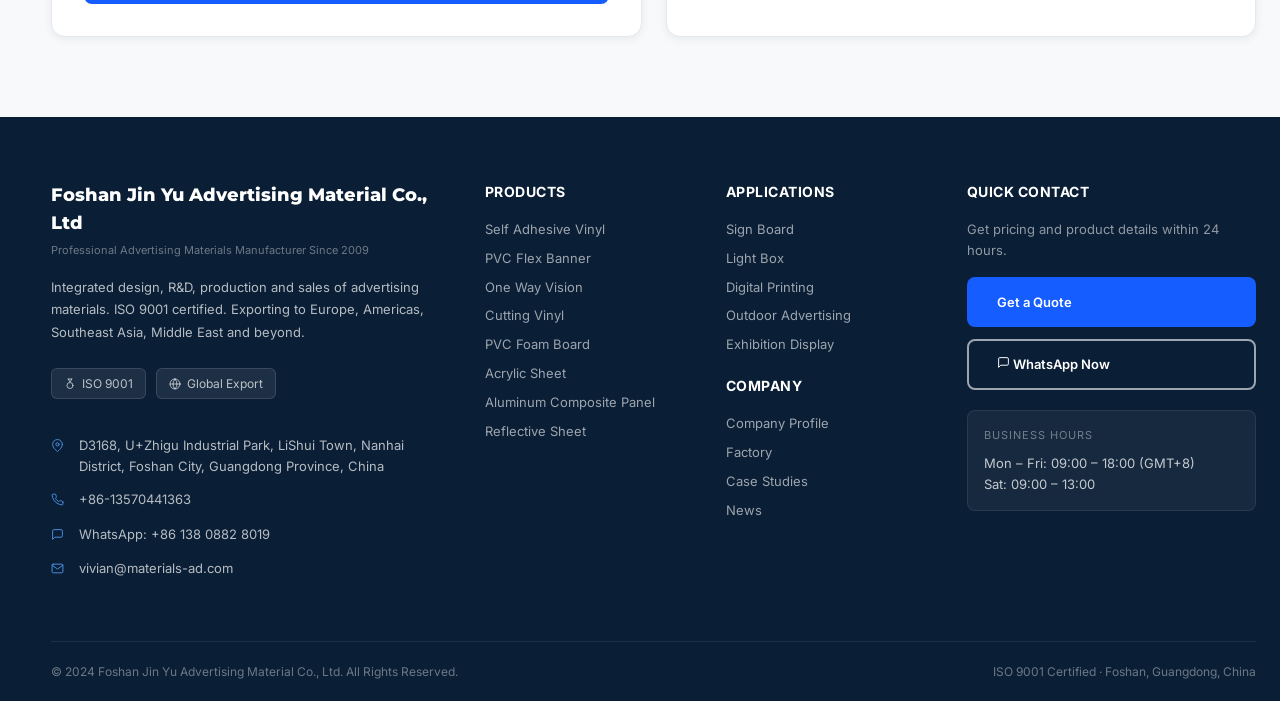
==== commit ffc4f6ea: "修复问题" ====
--- a/about.html
+++ b/about.html
@@ -255,45 +255,10 @@
       <h2 id="abt-scale-title" data-i18n="about_page.scaleTitle">Scale to Meet Your Volume Requirements</h2>
       <p id="abt-scale-desc" data-i18n="about_page.scaleDesc">Following our 2013 capacity expansion, we can handle large-scale orders with consistent quality from first sample to final batch.</p>
     </div>
-    <div class="grid-3" style="margin-bottom:48px;">
-      <div class="feature-card" style="text-align:center;">
-        <div class="feature-icon" style="margin:0 auto 14px;"><svg xmlns="http://www.w3.org/2000/svg" width="48" height="48" viewBox="0 0 48 48"><defs><linearGradient id="g1" x1="0%" y1="0%" x2="100%" y2="100%"><stop offset="0%" stop-color="#60a5fa"/><stop offset="100%" stop-color="#2563eb"/></linearGradient></defs><circle cx="24" cy="24" r="24" fill="url(#g1)"/><g transform="translate(12,13) scale(0.024)"><path d="M928 832L896 832L896 384c0-70.4-57.6-128-128-128L576 256L576 800c0 17.92-14.08 32-32 32S512 817.92 512 800L512 192c0-70.4-57.6-128-128-128L192 64C121.6 64 64 121.6 64 192L64 832L32 832C14.08 832 0 846.08 0 864C0 881.92 14.08 896 32 896L960 896C977.92 896 992 881.92 992 864C992 846.08 977.92 832 960 832zM352 704L224 704C206.08 704 192 689.92 192 672C192 654.08 206.08 640 224 640L352 640C369.92 640 384 654.08 384 672C384 689.92 369.92 704 352 704zM352 512L224 512C206.08 512 192 497.92 192 480C192 462.08 206.08 448 224 448L352 448C369.92 448 384 462.08 384 480C384 497.92 369.92 512 352 512zM352 320L224 320C206.08 320 192 305.92 192 288C192 270.08 206.08 256 224 256L352 256C369.92 256 384 270.08 384 288C384 305.92 369.92 320 352 320zM800 704L672 704C654.08 704 640 689.92 640 672C640 654.08 654.08 640 672 640L800 640C817.92 640 832 654.08 832 672C832 689.92 817.92 704 800 704zM800 512L672 512C654.08 512 640 497.92 640 480C640 462.08 654.08 448 672 448L800 448C817.92 448 832 462.08 832 480C832 497.92 817.92 512 800 512z" fill="#fff"/></g></svg></div>
-        <h3 id="cap-title-0"></h3>
-        <p id="cap-desc-0"></p>
-      </div>
-      <div class="feature-card" style="text-align:center;">
-        <div class="feature-icon" style="margin:0 auto 14px;"><svg xmlns="http://www.w3.org/2000/svg" width="48" height="48" viewBox="0 0 48 48"><defs><linearGradient id="g2" x1="0%" y1="0%" x2="100%" y2="100%"><stop offset="0%" stop-color="#34d399"/><stop offset="100%" stop-color="#059669"/></linearGradient></defs><circle cx="24" cy="24" r="24" fill="url(#g2)"/><path d="M18 14h12v6l5 8a5 5 0 0 1-4.33 7.5H17.33A5 5 0 0 1 13 28l5-8V14z" fill="#fff"/><rect x="16" y="12" width="16" height="3" rx="1.5" fill="#fff" opacity="0.8"/><circle cx="20" cy="30" r="1.5" fill="#059669"/><circle cx="24" cy="32" r="1.2" fill="#059669"/><circle cx="28" cy="29" r="1" fill="#059669"/></svg></div>
-        <h3 id="cap-title-1"></h3>
-        <p id="cap-desc-1"></p>
-      </div>
-      <div class="feature-card" style="text-align:center;">
-        <div class="feature-icon" style="margin:0 auto 14px;"><svg xmlns="http://www.w3.org/2000/svg" width="48" height="48" viewBox="0 0 48 48"><defs><linearGradient id="g3" x1="0%" y1="0%" x2="100%" y2="100%"><stop offset="0%" stop-color="#c084fc"/><stop offset="100%" stop-color="#7c3aed"/></linearGradient></defs><circle cx="24" cy="24" r="24" fill="url(#g3)"/><path d="M24 10l12 4.5v11c0 6-4.5 11.5-12 13.5-7.5-2-12-7.5-12-13.5v-11L24 10z" fill="#fff"/><path d="M19 24l3.5 3.5 6.5-6.5" stroke="#7c3aed" stroke-width="3" stroke-linecap="round" stroke-linejoin="round" fill="none"/></svg></div>
-        <h3 id="cap-title-2"></h3>
-        <p id="cap-desc-2"></p>
-      </div>
-    </div>
-    <div class="grid-3">
-      <div class="feature-card">
-        <div class="feature-icon"><svg xmlns="http://www.w3.org/2000/svg" width="48" height="48" viewBox="0 0 48 48"><defs><linearGradient id="g4" x1="0%" y1="0%" x2="100%" y2="100%"><stop offset="0%" stop-color="#fb923c"/><stop offset="100%" stop-color="#dc2626"/></linearGradient></defs><circle cx="24" cy="24" r="24" fill="url(#g4)"/><g transform="translate(9,10) scale(0.028)"><path d="M595.21 7.42a38.11 38.11 0 0 0-13.3-2.05A529.22 529.22 0 0 0 511.57 0 511.57 511.57 0 0 0 98.48 812.12a31.46 31.46 0 0 0 6.14 7.93A511.57 511.57 0 1 0 595.21 7.42zM76.74 511.57A434.83 434.83 0 0 1 511.57 76.74a381.89 381.89 0 0 1 45.53 2.56l61.9 129.43a69.57 69.57 0 0 1-2.3 64.2l-58.32 102.31a69.06 69.06 0 0 1-29.16 27.62L361.94 486A145.03 145.03 0 0 0 281.36 616.44a69.06 69.06 0 0 1-13.81 41.44l-35.55 47.58a68.81 68.81 0 0 1-32.48 23.79l-52.69 18.16A430.74 430.74 0 0 1 76.74 511.57z m434.83 434.83a427.93 427.93 0 0 1-104.62-13.3 179.05 179.05 0 0 1 123.8-53.46 248.11 248.11 0 0 1 118.94 43A433.3 433.3 0 0 1 511.57 946.4z m218.95-59.6c-32.48-25.58-114.85-82.87-198.74-83.9h-3.07a267.3 267.3 0 0 0-200.79 102.31 434.83 434.83 0 0 1-130.71-94.13l27.62-9.46a147.84 147.84 0 0 0 68.55-51.16l35.55-47.58A147.33 147.33 0 0 0 358.1 616.44a68.55 68.55 0 0 1 38.37-61.9l166.26-83.64a144.52 144.52 0 0 0 61.39-58.06l58.32-102.31a145.8 145.8 0 0 0 5.12-135.05l-35.81-75.2a434.83 434.83 0 0 1 202.58 145.54 181.35 181.35 0 0 0-71.88 102.31 115.87 115.87 0 0 0 45.02 117.15c9.46 8.19 12.53 14.32 12.28 16.63s-11.25 20.72-48.09 40.41c-61.13 32.74-74.94 73.67-76.74 102.31-2.81 84.66 105.38 154.75 117.66 162.42A48.34 48.34 0 0 0 844.09 792.93a439.69 439.69 0 0 1-113.57 93.87z m166.26-576.03a430.74 430.74 0 0 1-11.77 422.3 39.14 39.14 0 0 0-10.49-9.98c-33.51-20.97-81.6-65.74-81.6-94.64 0-15.35 19.44-28.65 35.55-37.09 55.25-29.67 83.9-62.41 87.99-100.01A93.36 93.36 0 0 0 877.6 409.26c-16.37-14.07-23.28-27.88-19.95-41.18a102.31 102.31 0 0 1 39.14-57.3z" fill="#fff"/></g></svg></div>
-        <h3 id="cap-title-3"></h3>
-        <p id="cap-desc-3"></p>
-      </div>
-      <div class="feature-card">
-        <div class="feature-icon"><svg xmlns="http://www.w3.org/2000/svg" width="48" height="48" viewBox="0 0 48 48"><defs><linearGradient id="g5" x1="0%" y1="0%" x2="100%" y2="100%"><stop offset="0%" stop-color="#38bdf8"/><stop offset="100%" stop-color="#0891b2"/></linearGradient></defs><circle cx="24" cy="24" r="24" fill="url(#g5)"/><g transform="translate(9,10) scale(0.028)"><path d="M119.98 896.77L383.26 823L410.49 795.72L225.16 610.38L197.63 637.86L119.98 896.77Z" fill="#fff"/><path d="M256.04 579.49L441.41 764.85L803.67 402.54L618.33 217.2L256.04 579.49Z" fill="#fff"/><path d="M887.29 208.14l-74.57-74.57c-42.66-42.66-68.11-42.66-110.75 0l-52.73 52.77 185.34 185.32 52.73-52.75C929.95 276.24 929.95 250.8 887.29 208.14z" fill="#fff"/><path d="M380.13 138.83c-42.66-42.66-68.13-42.66-110.79 0L93.05 315.1l-30.88-30.89 185.34-185.34c42.66-42.66 111.79-42.66 154.45 0l102.09 102.1-30.88 30.88L380.13 138.83z" fill="#fff"/><path d="M170.26 330.57L232.06 268.77L262.97 299.66L201.17 361.45L197.5 357.78L232.04 392.36L324.69 299.66L355.6 330.57L262.94 423.23L272.38 432.66L241.47 463.55L93.03 315.1L123.94 284.22L170.26 330.57Z" fill="#fff"/><path d="M602.76 763.04l92.66 92.66 46.35 46.35 145.39-145.43c42.66-42.66 42.66-68.13 0-110.79l-97.51-97.51 30.88-30.89L927.11 624.01c42.66 42.66 42.66 111.79 0 154.45L772.66 932.91l-30.89 30.89-30.88-30.89L557.96 779.99l30.89-30.89L602.76 763.04z" fill="#fff"/><path d="M726.33 701.27L633.67 793.92L602.76 763.04L695.42 670.34L726.33 701.27Z" fill="#fff"/><path d="M741.77 747.57L772.66 778.48L695.44 855.7L664.56 824.79L741.77 747.57Z" fill="#fff"/></g></svg></div>
-        <h3 id="cap-title-4"></h3>
-        <p id="cap-desc-4"></p>
-      </div>
-      <div class="feature-card">
-        <div class="feature-icon"><svg xmlns="http://www.w3.org/2000/svg" width="48" height="48" viewBox="0 0 48 48"><defs><linearGradient id="g6" x1="0%" y1="0%" x2="100%" y2="100%"><stop offset="0%" stop-color="#fbbf24"/><stop offset="100%" stop-color="#d97706"/></linearGradient></defs><circle cx="24" cy="24" r="24" fill="url(#g6)"/><rect x="12" y="16" width="24" height="18" rx="2" fill="#fff"/><rect x="16" y="12" width="16" height="6" rx="2" fill="#fff" opacity="0.8"/><line x1="24" y1="21" x2="24" y2="34" stroke="#d97706" stroke-width="2"/><line x1="16" y1="25" x2="32" y2="25" stroke="#d97706" stroke-width="2"/></svg></div>
-        <h3 id="cap-title-5"></h3>
-        <p id="cap-desc-5"></p>
-      </div>
-    </div>
+    <div id="capacity-grid-1" class="grid-3" style="margin-bottom:48px;"></div>
+    <div id="capacity-grid-2" class="grid-3"></div>
   </div>
 </section>
-
-
-
 
 <!-- TEAM -->
 <section class="section">
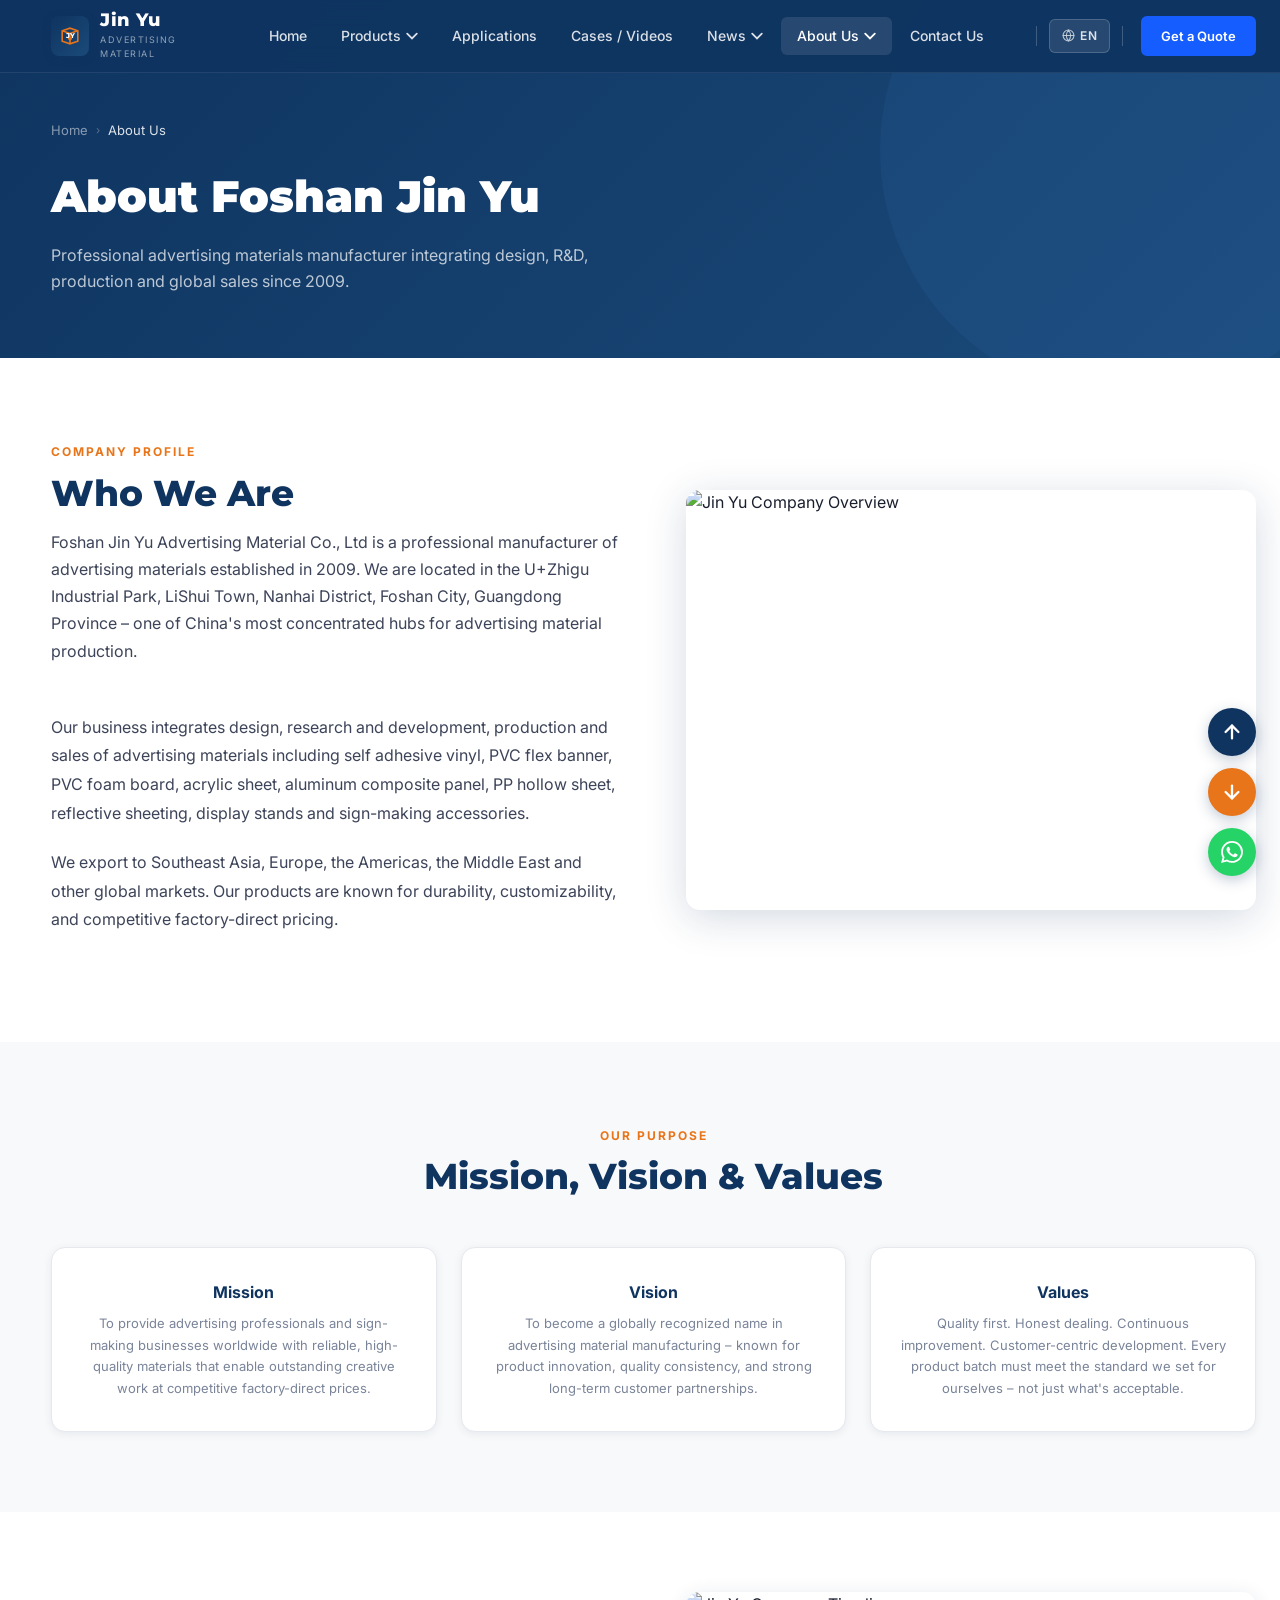
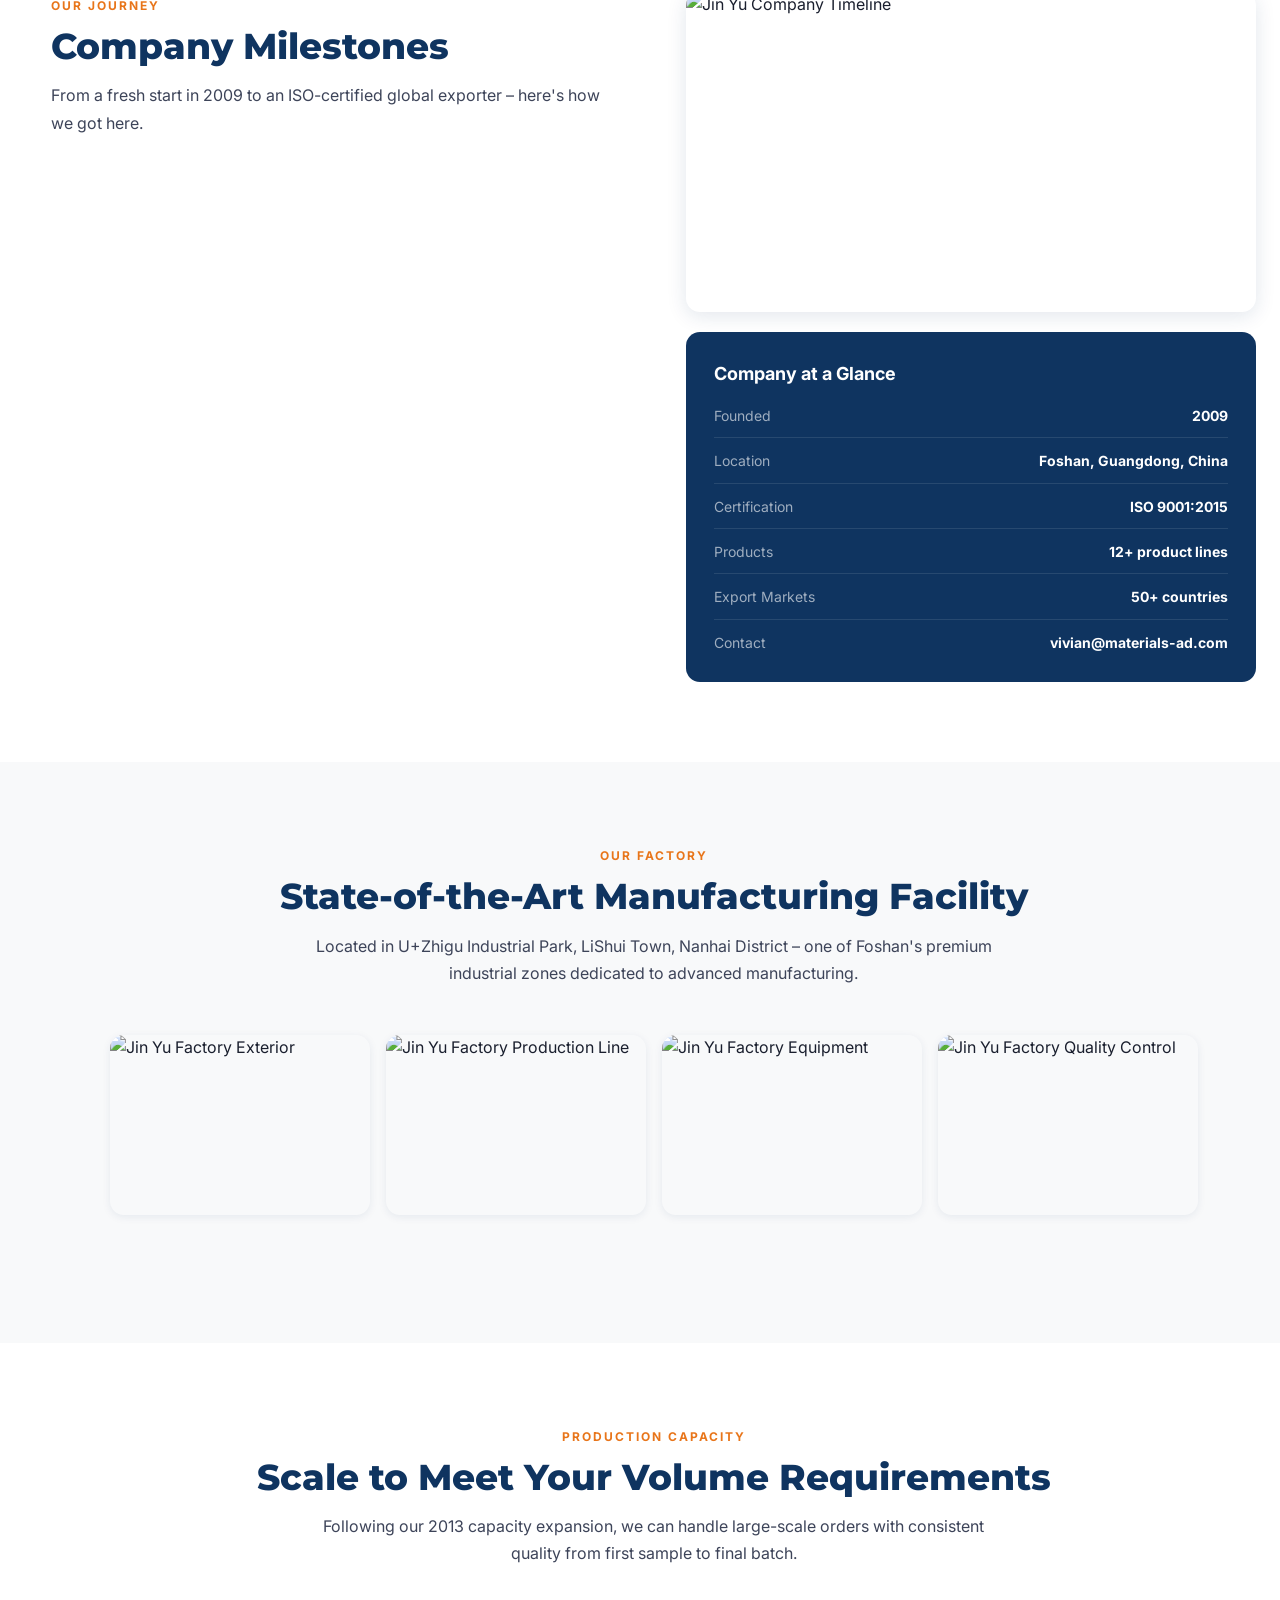
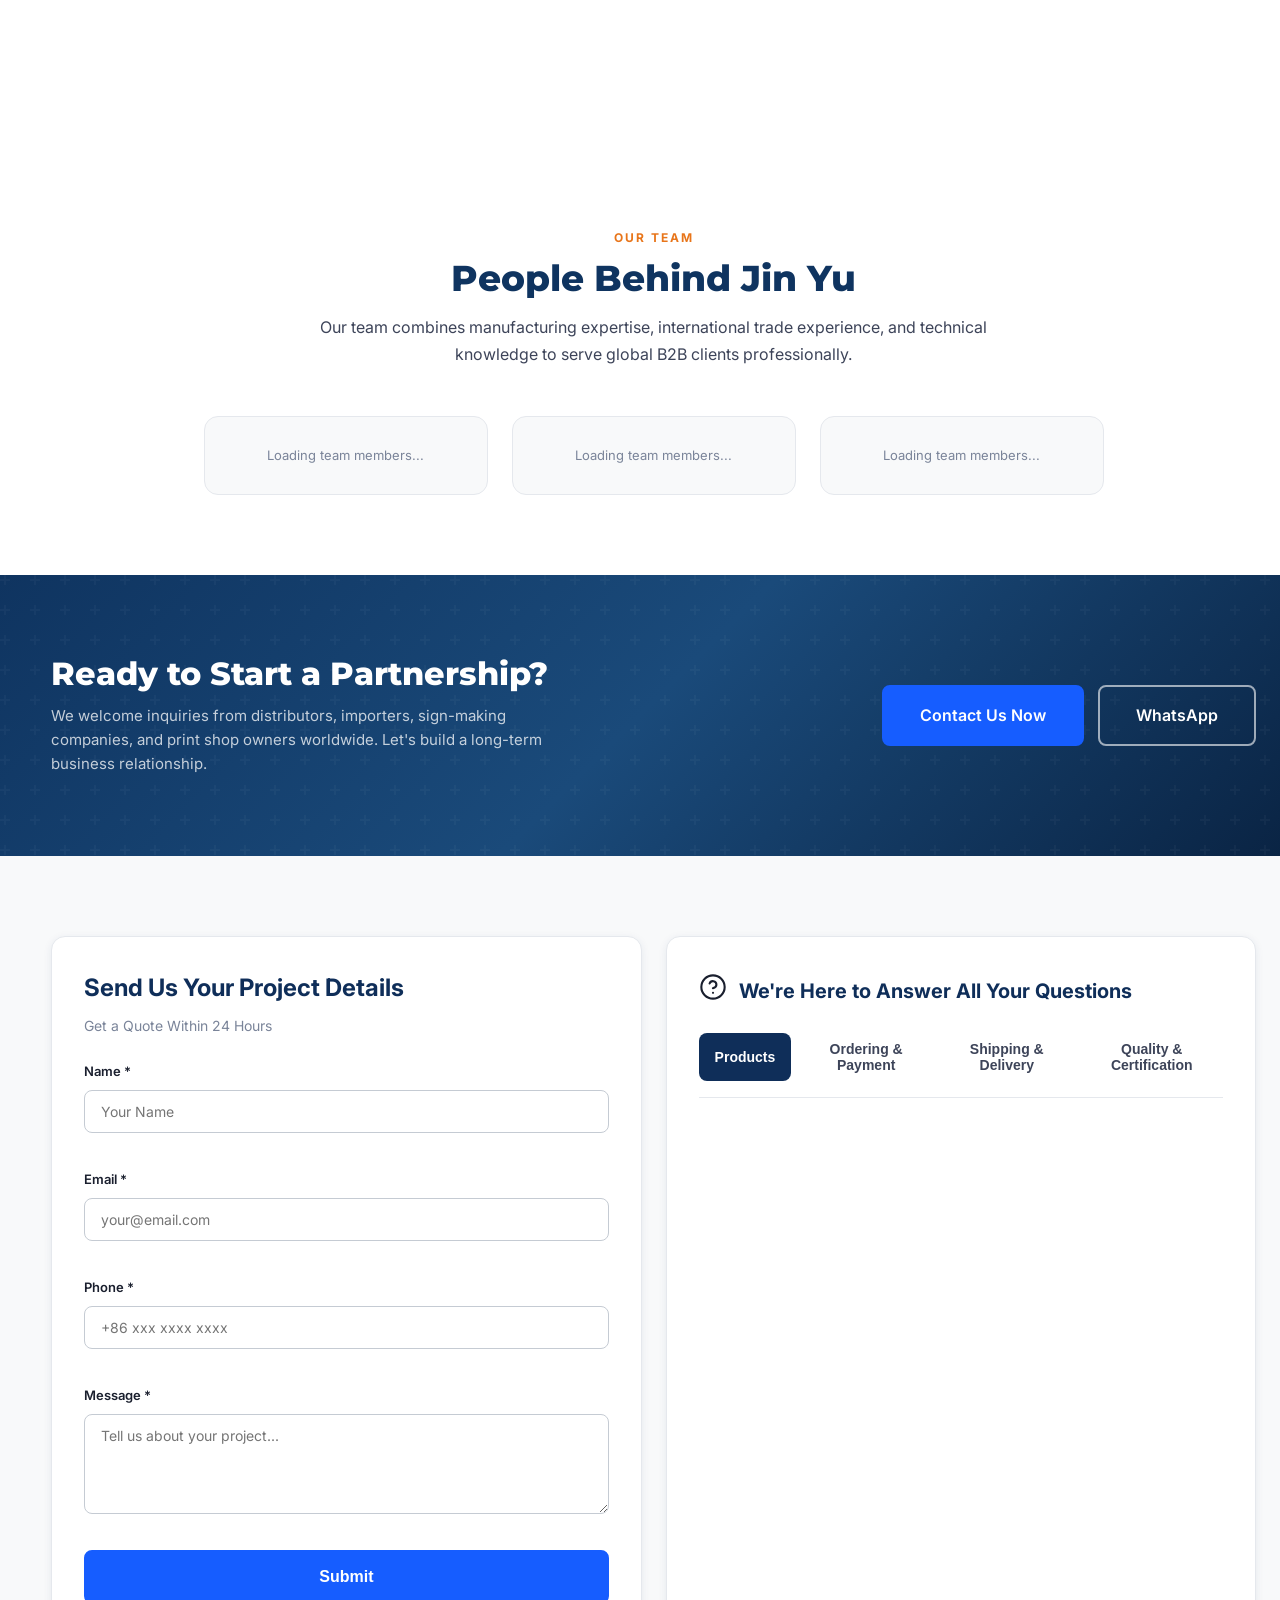
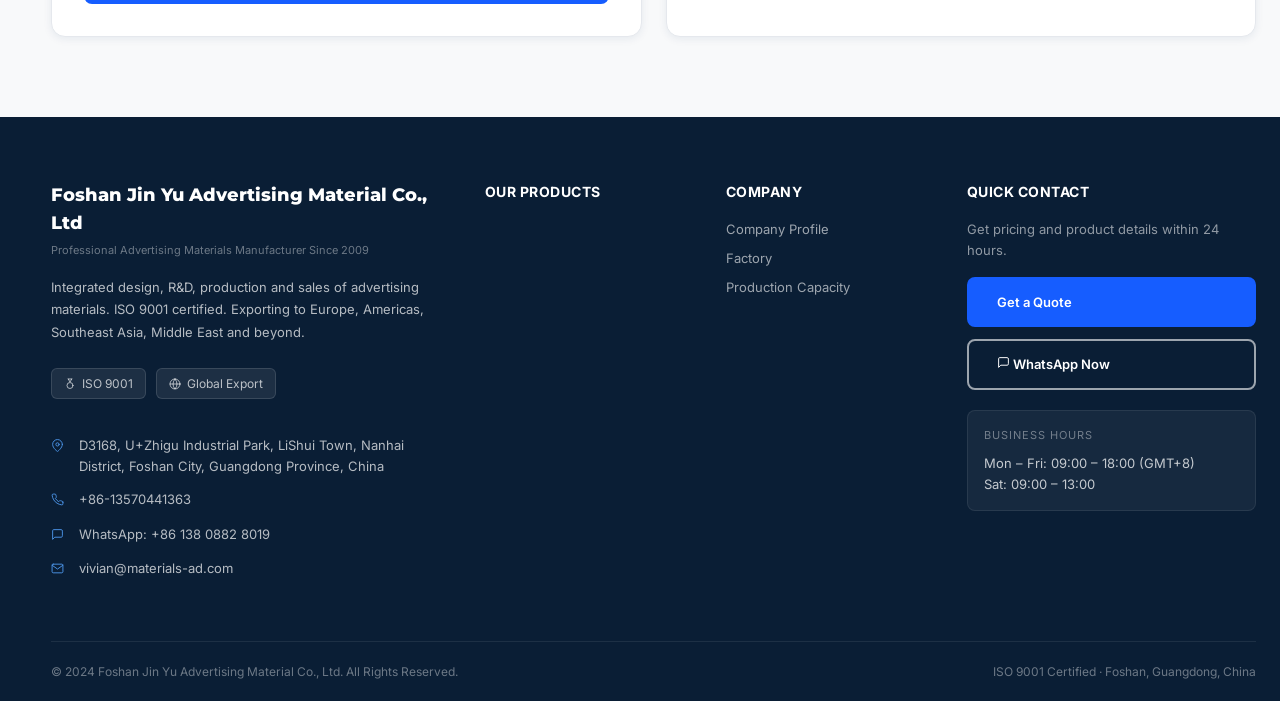
==== commit 94987f68: "修改问题" ====
--- a/about.html
+++ b/about.html
@@ -388,50 +388,16 @@
       </div>
 
       <div class="footer-col">
-
-        <h4 data-i18n="footer.productsTitle">Products</h4>
-
-        <a href="/products#self-adhesive-vinyl" data-i18n="footer.prod.sav">Self Adhesive Vinyl</a>
-
-        <a href="/products#flex-banner" data-i18n="footer.prod.flexBanner">PVC Flex Banner</a>
-
-        <a href="/products#one-way-vision" data-i18n="footer.prod.oneWay">One Way Vision</a>
-
-        <a href="/products#cutting-vinyl" data-i18n="footer.prod.cutting">Cutting Vinyl</a>
-
-        <a href="/products#pvc-foam-board" data-i18n="footer.prod.pvcFoam">PVC Foam Board</a>
-
-        <a href="/products#acrylic-sheet" data-i18n="footer.prod.acrylic">Acrylic Sheet</a>
-
-        <a href="/products#aluminum-composite-panel" data-i18n="footer.prod.acp">Aluminum Composite Panel</a>
-
-        <a href="/products#reflective-sheet" data-i18n="footer.prod.reflective">Reflective Sheet</a>
-
-      </div>
-
-      <div class="footer-col">
-
-        <h4 data-i18n="footer.applicationsTitle">Applications</h4>
-
-        <a href="/applications#sign-board" data-i18n="footer.app.signBoard">Sign Board</a>
-
-        <a href="/applications#light-box" data-i18n="footer.app.lightBox">Light Box</a>
-
-        <a href="/applications#digital-printing" data-i18n="footer.app.digital">Digital Printing</a>
-
-        <a href="/applications#outdoor-advertising" data-i18n="footer.app.outdoor">Outdoor Advertising</a>
-
-        <a href="/applications#exhibition-display" data-i18n="footer.app.exhibition">Exhibition Display</a>
-
-        <h4 style="margin-top:20px;" data-i18n="footer.companyTitle">Company</h4>
-
-        <a href="/about#company-profile" data-i18n="footer.company.profile">Company Profile</a>
-
-        <a href="/about#factory" data-i18n="footer.company.factory">Factory</a>
-        <a href="/case-studies" data-i18n="footer.company.cases">Case Studies</a>
-
-        <a href="/news" data-i18n="footer.company.news">News</a>
-
+        <h4 data-i18n="footer.productsTitle">Our Products</h4>
+        <div id="footerProductsList"></div>
+        <a href="/products" style="color:rgba(255,255,255,0.6);font-size:13px;margin-top:8px;display:inline-block;" ></a>
+      </div>
+
+       <div class="footer-col">
+        <h4 data-i18n="footer.companyTitle">Company</h4>
+        <a href="/about#company-profile" data-i18n="nav.about_sub.companyProfile">Company Profile</a>
+        <a href="/about#factory" data-i18n="nav.about_sub.factory">Factory</a>
+        <a href="/about#production-capacity" data-i18n="nav.about_sub.productionCapacity">Production Capacity</a>
       </div>
 
       <div class="footer-col">
@@ -491,6 +457,47 @@
   const fab = document.getElementById('fabTop');
   if (fab) { if (window.scrollY > 300) fab.classList.add('visible'); else fab.classList.remove('visible'); }
 });
+
+// Footer Products List Dynamic Rendering
+(function() {
+  var footerProductsList = document.getElementById('footerProductsList');
+  if (!footerProductsList) return;
+
+  async function getProductNameAsync(p, lang) {
+    if (window.autoTranslate && window.autoTranslate.pickLang) {
+      var name = await window.autoTranslate.pickLang(p, 'name', lang);
+      if (name) return name;
+    }
+    if (lang === 'zh') return p.name_zh || p.name_en || p.name || '';
+    if (lang === 'vi') return p.name_vi || p.name_en || p.name || '';
+    return p.name_en || p.name || '';
+  }
+
+  async function renderFooterProducts() {
+    try {
+      var resp = await fetch('/api/products');
+      if (!resp.ok) return;
+      var json = await resp.json();
+      var products = Array.isArray(json) ? json : (json.success ? json.data : (json.value || []));
+      if (!products || !products.length) return;
+
+      var lang = localStorage.getItem('jinyu_lang') || localStorage.getItem('lang') || 'en';
+      var html = await Promise.all(products.slice(0, 8).map(async function(p) {
+        var name = await getProductNameAsync(p, lang);
+        return '<a href="/products/' + encodeURIComponent(p.id) + '" style="display:block;padding:4px 0;color:rgba(255,255,255,0.6);transition:color 0.2s;">' + name + '</a>';
+      }));
+      footerProductsList.innerHTML = html.join('');
+    } catch(e) {
+      console.error('renderFooterProducts error:', e);
+    }
+  }
+
+  renderFooterProducts();
+
+  document.addEventListener('indexLangChange', function() {
+    renderFooterProducts();
+  });
+})();
 
 // FAQ Tab Switching
 document.querySelectorAll('.faq-tab').forEach(tab => {
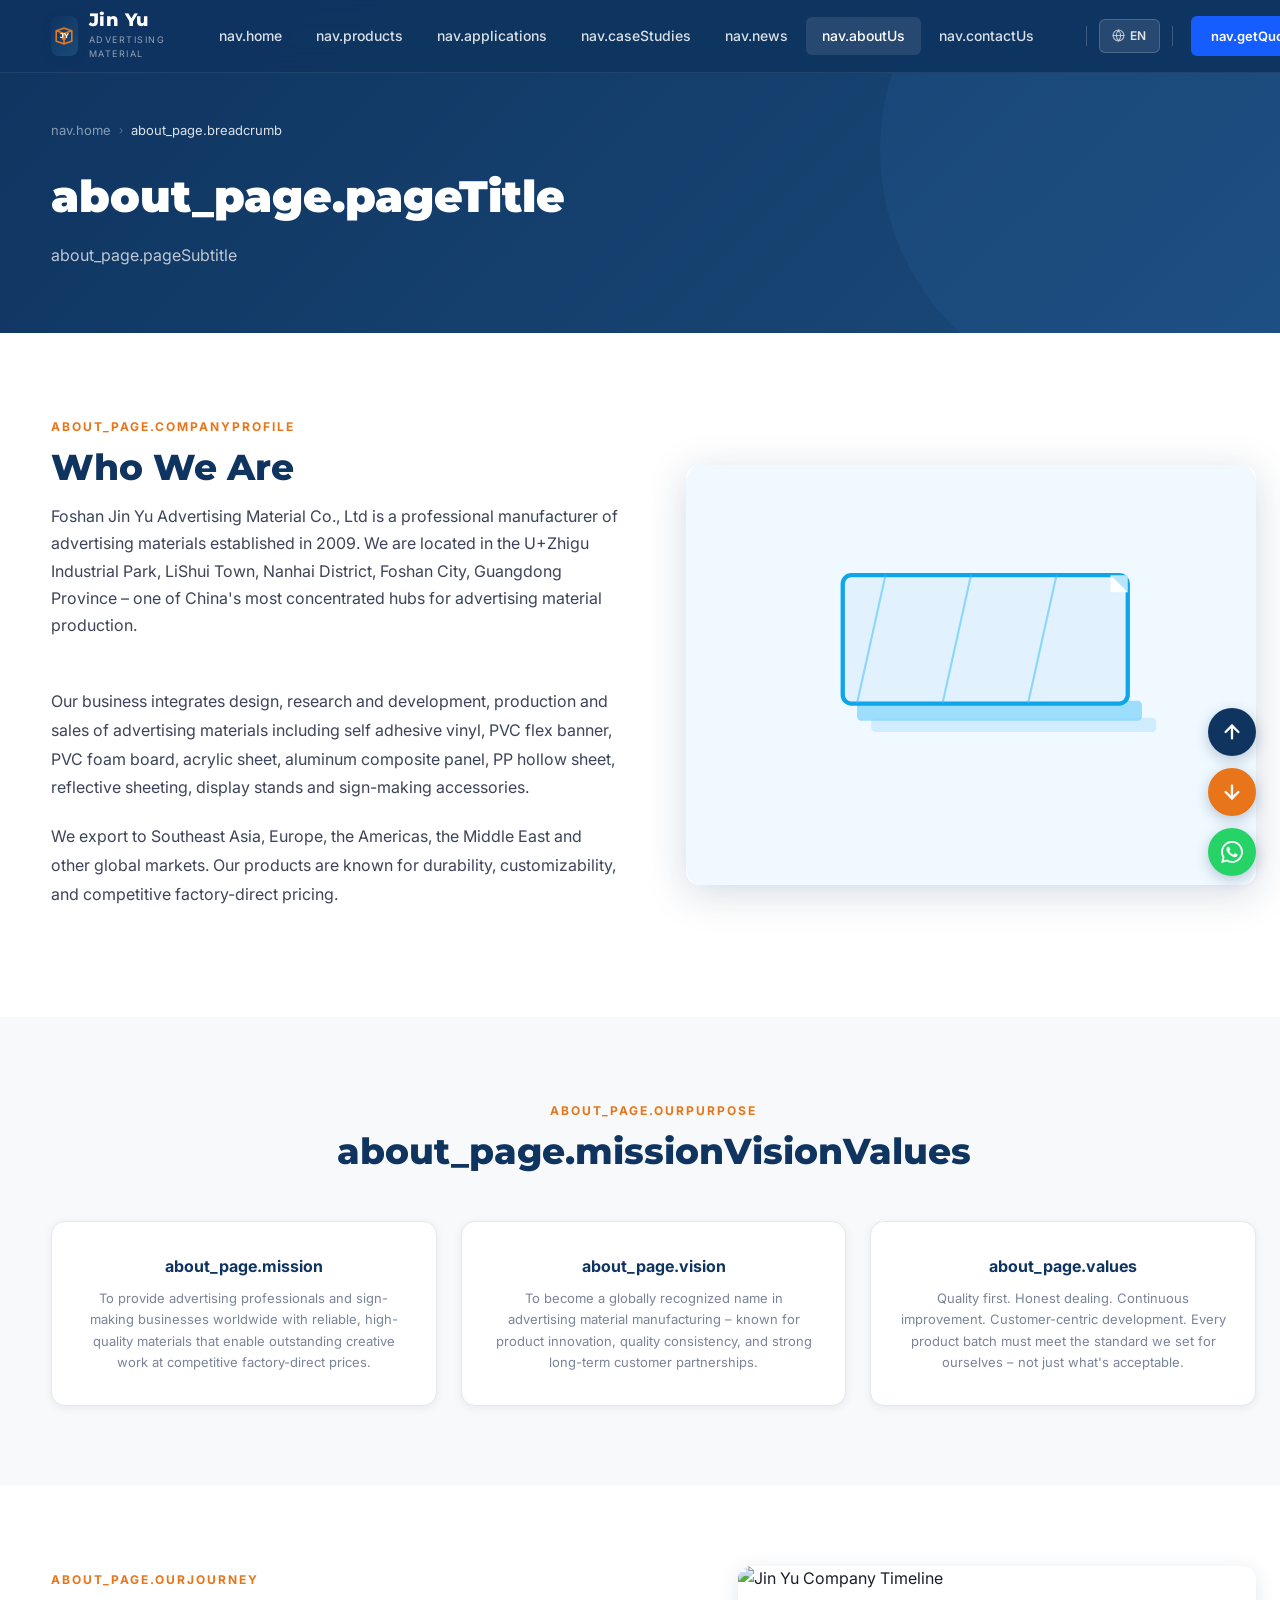
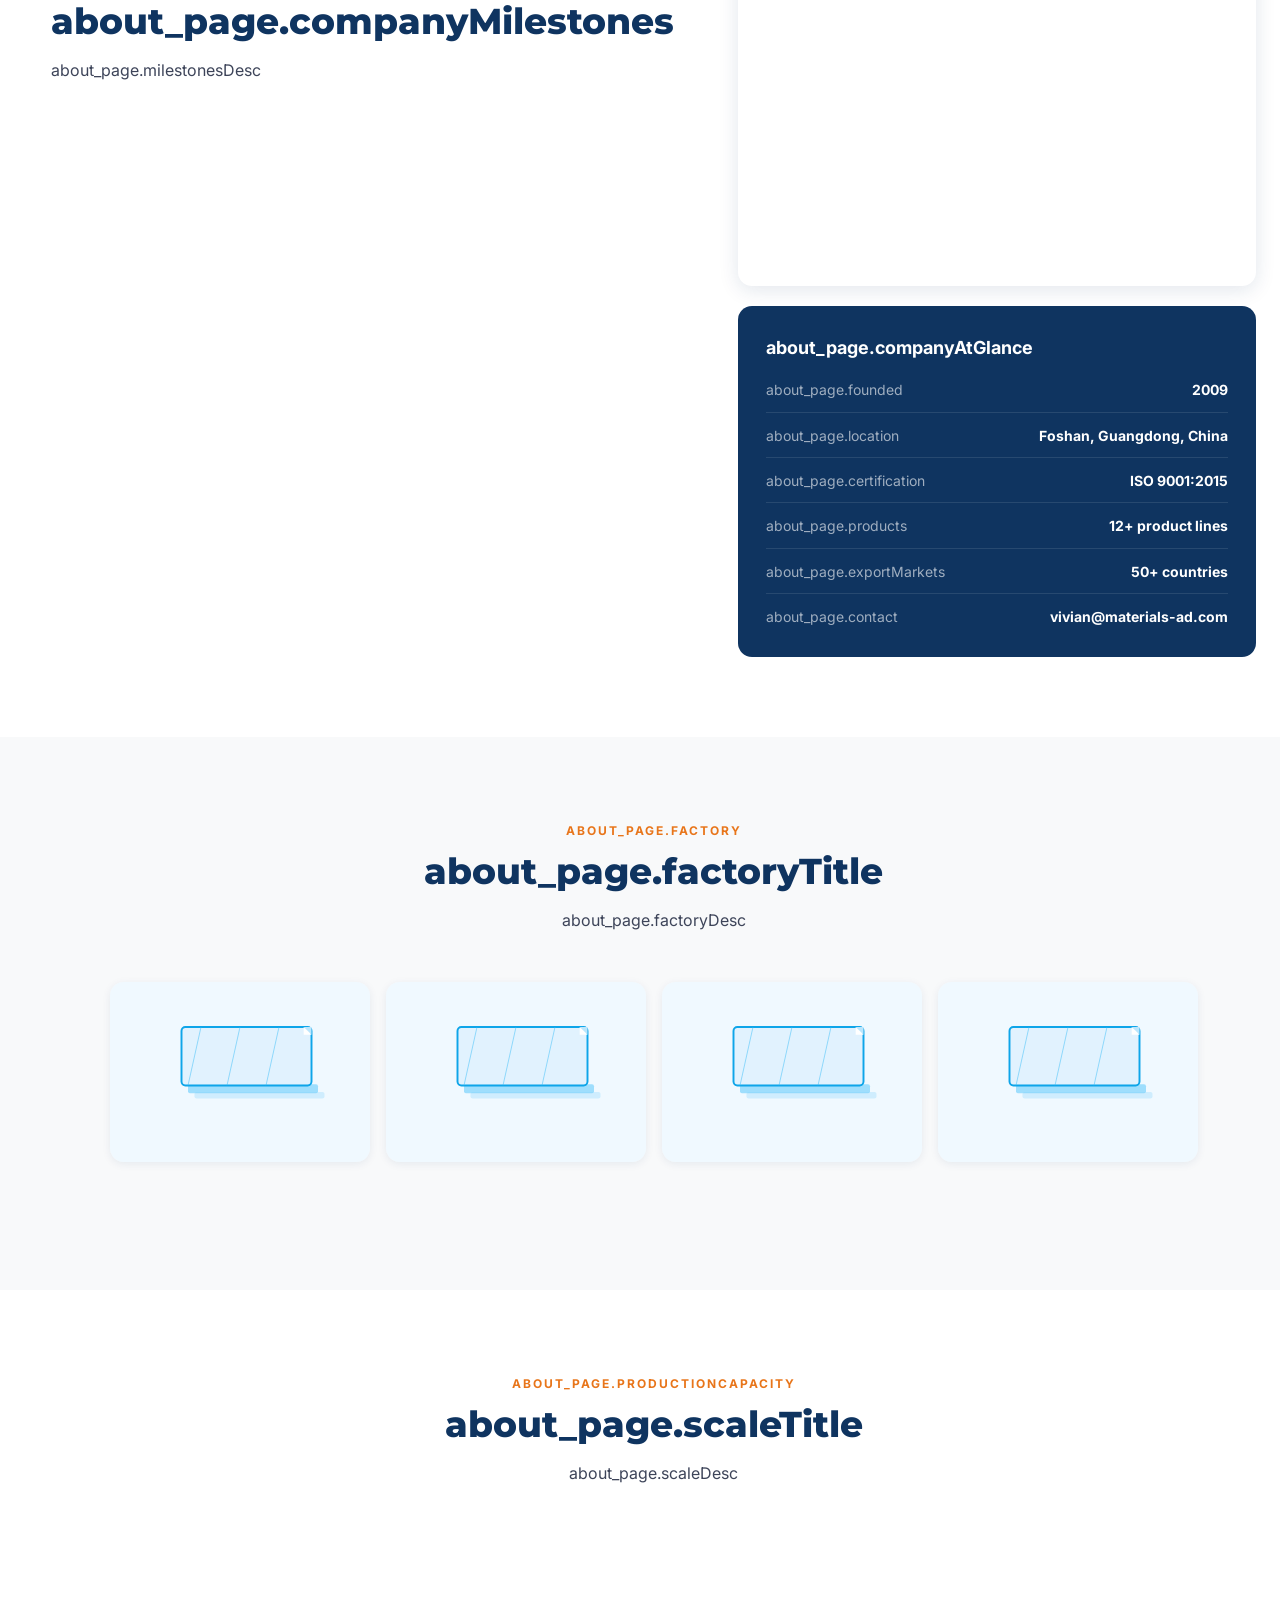
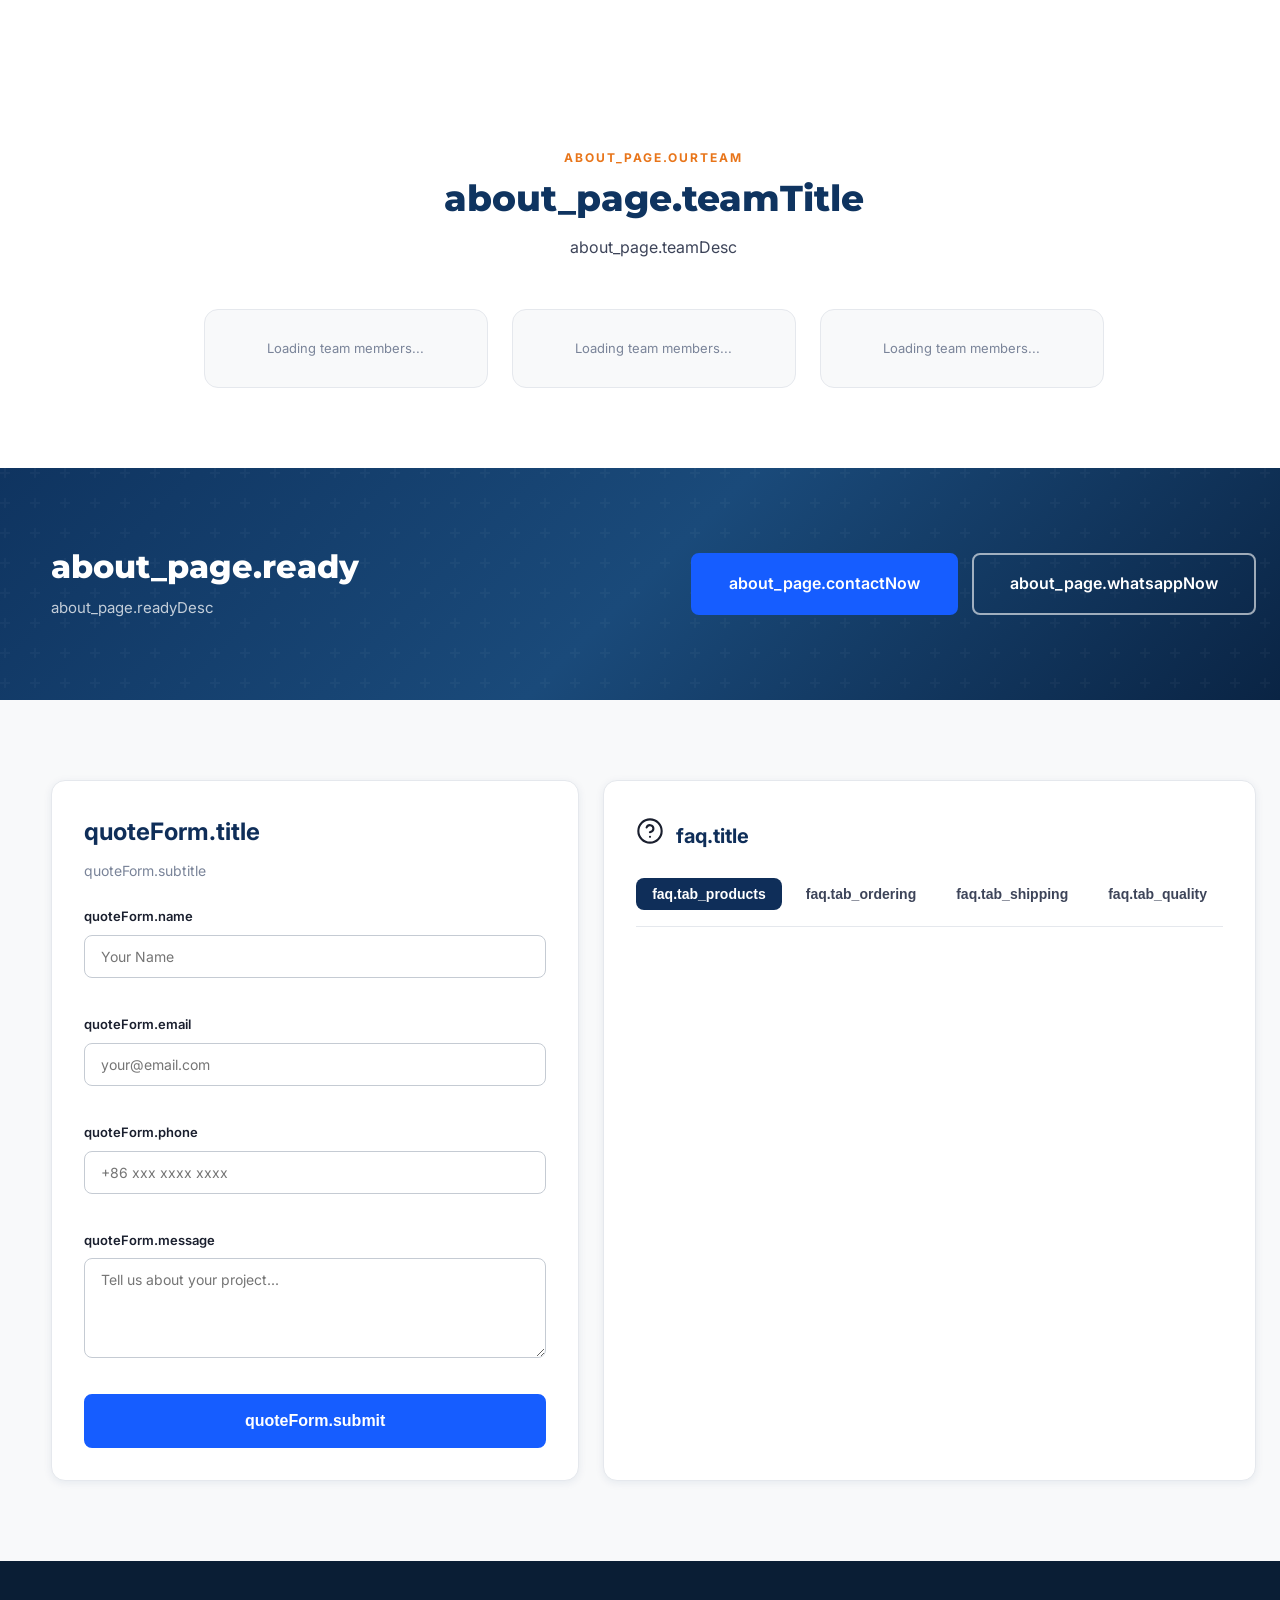
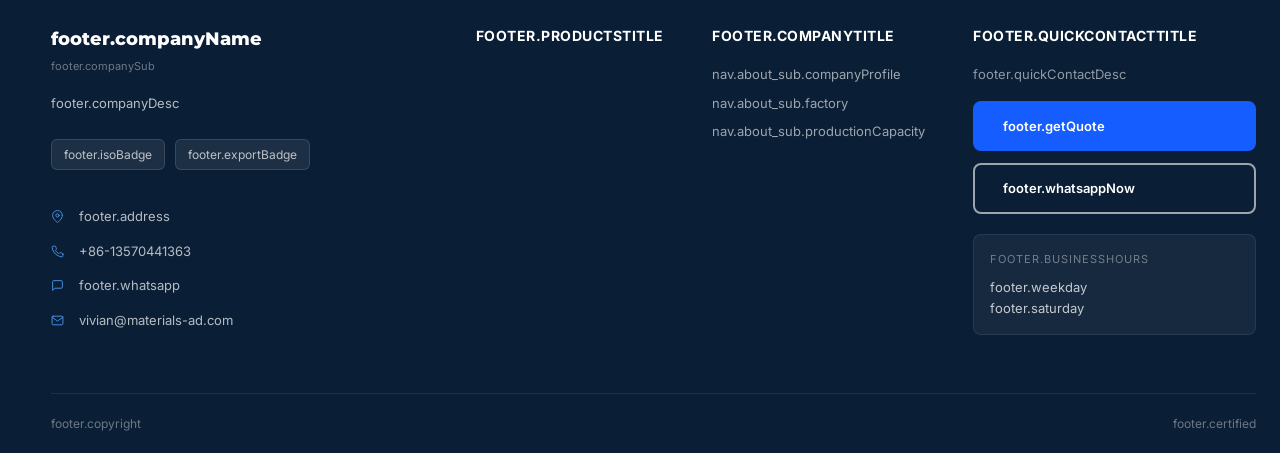
==== commit da12b8c9: "init" ====
--- a/about.html
+++ b/about.html
@@ -1,1108 +1,1108 @@
-<!DOCTYPE html>
-<html lang="en">
-<head>
-  <meta charset="UTF-8" />
-  <meta name="viewport" content="width=device-width, initial-scale=1.0" />
-  <title>About Us – Company Profile, Factory, Certificates | Jin Yu Advertising Material</title>
-  <meta name="description" content="Foshan Jin Yu Advertising Material Co., Ltd – established 2009, ISO 9001 certified manufacturer in Foshan China. Company profile, factory facilities, production capacity and certifications." />
-  <meta name="keywords" content="Jin Yu advertising material company profile, Foshan advertising manufacturer, ISO 9001 PVC foam board factory, advertising material exporter China" />
-  <link rel="canonical" href="https://www.jinyu2021.com/about" />
-  <link rel="stylesheet" href="/styles.css" />
-  <script src="/i18n.js?v=20260504"></script>
-  <script src="/api.js?v=20260504"></script>
-  <script src="/mobile-menu.js"></script>
-</head>
-<body id="top">
-
-<nav class="navbar" id="navbar">
-  <div class="container">
-    <div class="nav-inner">
-      <a href="/" class="nav-logo">
-        <div class="logo-icon">
-          <svg viewBox="0 0 40 40" fill="none" xmlns="http://www.w3.org/2000/svg">
-            <path d="M8 28V12L20 8L32 12V28L20 32L8 28Z" stroke="#E8751A" stroke-width="2.5" fill="none"/>
-            <path d="M8 12L20 16L32 12" stroke="#E8751A" stroke-width="2.5"/>
-            <path d="M20 16V32" stroke="#E8751A" stroke-width="2.5"/>
-            <circle cx="20" cy="24" r="3" fill="#E8751A"/>
-            <text x="20" y="23" text-anchor="middle" fill="white" font-size="10" font-weight="800" font-family="Montserrat">JY</text>
-          </svg>
-        </div>
-        <div class="logo-text"><div class="logo-name">Jin Yu</div><div class="logo-sub">Advertising Material</div></div>
-      </a>
-      <ul class="nav-menu" id="navMenu">
-        <li class="nav-item"><a href="/" class="nav-link" data-i18n="nav.home">Home</a></li>
-        <li class="nav-item">
-          <a href="/products" class="nav-link" data-i18n="nav.products">Products <svg viewBox="0 0 10 6" fill="none" xmlns="http://www.w3.org/2000/svg"><path d="M1 1l4 4 4-4" stroke="currentColor" stroke-width="1.5" stroke-linecap="round"/></svg></a>
-          <div class="dropdown" id="nav-product-dropdown"></div>
-        </li>
-        <li class="nav-item">
-          <a href="/applications" class="nav-link" data-i18n="nav.applications">Applications</a>
-        </li>
-        <li class="nav-item"><a href="/case-studies" class="nav-link" data-i18n="nav.caseStudies">Cases / Videos</a></li>
-        <li class="nav-item">
-          <a href="/news" class="nav-link" data-i18n="nav.news">News <svg viewBox="0 0 10 6" fill="none"><path d="M1 1l4 4 4-4" stroke="currentColor" stroke-width="1.5" stroke-linecap="round"/></svg></a>
-          <div class="dropdown">
-            <a href="/news#industry-knowledge" data-i18n="nav.blog_sub.industryKnowledge">Industry Knowledge</a>
-            <a href="/news#material-guide" data-i18n="nav.blog_sub.materialGuide">Material Guide</a>
-            <a href="/news#printing-technology" data-i18n="nav.blog_sub.printingTechnology">Printing Technology</a>
-          </div>
-        </li>
-        <li class="nav-item">
-          <a href="/about" class="nav-link active" data-i18n="nav.aboutUs">About Us <svg viewBox="0 0 10 6" fill="none"><path d="M1 1l4 4 4-4" stroke="currentColor" stroke-width="1.5" stroke-linecap="round"/></svg></a>
-          <div class="dropdown">
-            <a href="/about#company-profile" data-i18n="nav.about_sub.companyProfile">Company Profile</a>
-            <a href="/about#factory" data-i18n="nav.about_sub.factory">Factory</a>
-            <a href="/about#production-capacity" data-i18n="nav.about_sub.productionCapacity">Production Capacity</a>
-          </div>
-        </li>
-        <li class="nav-item"><a href="/contact" class="nav-link" data-i18n="nav.contactUs">Contact Us</a></li>
-      </ul>
-      <!-- Nav Right: Social + Lang + CTA -->
-      <div class="nav-right">
-        <!-- Social Icons (动态加载) -->
-        <div class="nav-social" id="nav-social-icons"></div>
-        <div class="nav-divider"></div>
-        <div class="nav-lang" id="language-switcher">
-          <div class="lang-display">
-            <svg viewBox="0 0 24 24" fill="none" stroke="currentColor" stroke-width="2" stroke-linecap="round" stroke-linejoin="round"><circle cx="12" cy="12" r="10"/><line x1="2" y1="12" x2="22" y2="12"/><path d="M12 2a15.3 15.3 0 014 10 15.3 15.3 0 01-4 10 15.3 15.3 0 01-4-10 15.3 15.3 0 014-10z"/></svg>
-            <span class="lang-code">EN</span>
-          </div>
-        </div>
-        <div class="nav-divider"></div>
-        <a href="/contact" class="btn btn-primary btn-sm nav-cta" data-i18n="nav.getQuote">Get a Quote</a>
-      </div>
-    </div>
-  </div>
-</nav>
-<div class="nav-hamburger" id="hamburger" onclick="toggleMobileMenu()"><span></span><span></span><span></span></div>
-<!-- Mobile menu overlay -->
-<div class="mobile-backdrop" id="mobileBackdrop"></div>
-<div id="mobile-nav-overlay" class="mobile-nav-overlay">
-  <div class="mobile-lang-switcher" id="mobileLangSwitcher"></div>
-  <ul class="mobile-nav-list" id="mobileNavList"></ul>
-</div>
-
-<div class="page-banner">
-  <div class="container">
-    <div class="breadcrumb">
-      <a href="/" data-i18n="nav.home">Home</a><span class="sep">›</span><span class="current" id="abt-breadcrumb" data-i18n="about_page.breadcrumb">About Us</span>
-    </div>
-    <h1 id="abt-page-title" data-i18n="about_page.pageTitle">About Foshan Jin Yu</h1>
-    <p id="abt-page-subtitle" data-i18n="about_page.pageSubtitle">Professional advertising materials manufacturer integrating design, R&D, production and global sales since 2009.</p>
-  </div>
-</div>
-
-<!-- COMPANY PROFILE -->
-<section class="section" id="company-profile">
-  <div class="container">
-    <div style="display:grid;grid-template-columns:1fr 1fr;gap:64px;align-items:center;">
-      <div>
-        <div class="section-header">
-          <div class="label" id="abt-company-profile-label" data-i18n="about_page.companyProfile">Company Profile</div>
-          <h2 id="abt-intro-title">Who We Are</h2>
-          <p id="abt-intro-desc">Foshan Jin Yu Advertising Material Co., Ltd is a professional manufacturer of advertising materials established in 2009. We are located in the U+Zhigu Industrial Park, LiShui Town, Nanhai District, Foshan City, Guangdong Province – one of China's most concentrated hubs for advertising material production.</p>
-        </div>
-        <p id="abt-business-desc" style="color:var(--gray-700);line-height:1.8;margin-bottom:20px;">Our business integrates design, research and development, production and sales of advertising materials including self adhesive vinyl, PVC flex banner, PVC foam board, acrylic sheet, aluminum composite panel, PP hollow sheet, reflective sheeting, display stands and sign-making accessories.</p>
-        <p id="abt-export-desc" style="color:var(--gray-700);line-height:1.8;margin-bottom:28px;">We export to Southeast Asia, Europe, the Americas, the Middle East and other global markets. Our products are known for durability, customizability, and competitive factory-direct pricing.</p>
-      </div>
-      <div>
-        <img id="abt-company-img" src="/images/acrylic-sheet.svg" alt="Jin Yu Company Overview" style="width:100%;height:420px;object-fit:cover;border-radius:var(--radius-lg);box-shadow:var(--shadow-lg);" />
-      </div>
-    </div>
-  </div>
-</section>
-
-<!-- COMPANY MISSION -->
-<section class="section bg-light">
-  <div class="container">
-    <div class="section-header center">
-      <div class="label" id="abt-our-purpose-label" data-i18n="about_page.ourPurpose">Our Purpose</div>
-      <h2 id="abt-mission-vision-values-title" data-i18n="about_page.missionVisionValues">Mission, Vision &amp; Values</h2>
-    </div>
-    <div class="grid-3">
-      <div class="feature-card" style="text-align:center;">
-        <!-- <div class="feature-icon" style="margin:0 auto 18px;"><svg xmlns="http://www.w3.org/2000/svg" width="1em" height="1em" viewBox="0 0 24 24" fill="none" stroke="currentColor" stroke-width="1.8" stroke-linecap="round" stroke-linejoin="round"><circle cx="12" cy="12" r="10"/><circle cx="12" cy="12" r="6"/><circle cx="12" cy="12" r="2"/></svg></div> -->
-        <h3  data-i18n="about_page.mission">Mission</h3>
-        <p id="abt-mission">To provide advertising professionals and sign-making businesses worldwide with reliable, high-quality materials that enable outstanding creative work at competitive factory-direct prices.</p>
-      </div>
-      <div class="feature-card" style="text-align:center;">
-        <!-- <div class="feature-icon" style="margin:0 auto 18px;"><svg xmlns="http://www.w3.org/2000/svg" width="1em" height="1em" viewBox="0 0 24 24" fill="none" stroke="currentColor" stroke-width="1.8" stroke-linecap="round" stroke-linejoin="round"><circle cx="17" cy="5" r="3"/><circle cx="5" cy="17" r="3"/><line x1="14.5" y1="7.5" x2="7.5" y2="14.5"/><line x1="5" y1="17" x2="2" y2="22"/></svg></div> -->
-        <h3 data-i18n="about_page.vision">Vision</h3>
-        <p id="abt-vision">To become a globally recognized name in advertising material manufacturing – known for product innovation, quality consistency, and strong long-term customer partnerships.</p>
-      </div>
-      <div class="feature-card" style="text-align:center;">
-        <!-- <div class="feature-icon" style="margin:0 auto 18px;"><svg xmlns="http://www.w3.org/2000/svg" width="1em" height="1em" viewBox="0 0 24 24" fill="none" stroke="currentColor" stroke-width="1.8" stroke-linecap="round" stroke-linejoin="round"><path d="M6 3h12l4 6-10 13L2 9z"/><path d="M2 9h20"/><path d="M10 3L6 9l6 13L6 9"/><path d="M14 3l4 6-6 13 4-6"/></svg></div> -->
-        <h3 data-i18n="about_page.values">Values</h3>
-        <p id="abt-values">Quality first. Honest dealing. Continuous improvement. Customer-centric development. Every product batch must meet the standard we set for ourselves – not just what's acceptable.</p>
-      </div>
-    </div>
-  </div>
-</section>
-
-<!-- COMPANY HISTORY / TIMELINE -->
-<section class="section" id="company-history">
-  <div class="container">
-    <div style="display:grid;grid-template-columns:1fr 1fr;gap:64px;align-items:start;">
-      <div>
-        <div class="section-header">
-          <div class="label" id="abt-our-journey-label" data-i18n="about_page.ourJourney">Our Journey</div>
-          <h2 id="abt-company-milestones-title" data-i18n="about_page.companyMilestones">Company Milestones</h2>
-          <p id="abt-milestones-desc" data-i18n="about_page.milestonesDesc">From a fresh start in 2009 to an ISO-certified global exporter – here's how we got here.</p>
-        </div>
-        <div id="abt-timeline" class="timeline"></div>
-      </div>
-      <div style="position:sticky;top:100px;">
-        <img id="abt-timeline-img" src="https://images.unsplash.com/photo-1581091226825-a6a2a5aee158?w=800&q=80" alt="Jin Yu Company Timeline" style="width:100%;height:320px;object-fit:cover;border-radius:var(--radius-lg);box-shadow:var(--shadow-md);" />
-        <div style="background:var(--primary);border-radius:var(--radius-lg);padding:28px;margin-top:20px;color:white;">
-          <h3 style="font-size:18px;font-weight:700;margin-bottom:16px;" data-i18n="about_page.companyAtGlance">Company at a Glance</h3>
-          <div style="display:flex;flex-direction:column;gap:12px;">
-            <div style="display:flex;justify-content:space-between;font-size:14px;border-bottom:1px solid rgba(255,255,255,0.1);padding-bottom:10px;">
-              <span style="color:rgba(255,255,255,0.6);" data-i18n="about_page.founded">Founded</span>
-              <strong id="abt-founded">2009</strong>
-            </div>
-            <div style="display:flex;justify-content:space-between;font-size:14px;border-bottom:1px solid rgba(255,255,255,0.1);padding-bottom:10px;">
-              <span style="color:rgba(255,255,255,0.6);" data-i18n="about_page.location">Location</span>
-              <strong id="abt-location">Foshan, Guangdong, China</strong>
-            </div>
-            <div style="display:flex;justify-content:space-between;font-size:14px;border-bottom:1px solid rgba(255,255,255,0.1);padding-bottom:10px;">
-              <span style="color:rgba(255,255,255,0.6);" data-i18n="about_page.certification">Certification</span>
-              <strong id="abt-certification">ISO 9001:2015</strong>
-            </div>
-            <div style="display:flex;justify-content:space-between;font-size:14px;border-bottom:1px solid rgba(255,255,255,0.1);padding-bottom:10px;">
-              <span style="color:rgba(255,255,255,0.6);" data-i18n="about_page.products">Products</span>
-              <strong id="abt-product-lines">12+ product lines</strong>
-            </div>
-            <div style="display:flex;justify-content:space-between;font-size:14px;border-bottom:1px solid rgba(255,255,255,0.1);padding-bottom:10px;">
-              <span style="color:rgba(255,255,255,0.6);" data-i18n="about_page.exportMarkets">Export Markets</span>
-              <strong id="abt-export-markets">50+ countries</strong>
-            </div>
-            <div style="display:flex;justify-content:space-between;font-size:14px;">
-              <span style="color:rgba(255,255,255,0.6);" data-i18n="about_page.contact">Contact</span>
-              <strong id="abt-contact-email">vivian@materials-ad.com</strong>
-            </div>
-          </div>
-        </div>
-      </div>
-    </div>
-  </div>
-</section>
-
-<!-- FACTORY -->
-<section class="section bg-light" id="factory">
-  <div class="container">
-    <div class="section-header center">
-      <div class="label" id="abt-factory-label" data-i18n="about_page.factory">Our Factory</div>
-      <h2 id="abt-factory-title" data-i18n="about_page.factoryTitle">State-of-the-Art Manufacturing Facility</h2>
-      <p id="abt-factory-desc" data-i18n="about_page.factoryDesc">Located in U+Zhigu Industrial Park, LiShui Town, Nanhai District – one of Foshan's premium industrial zones dedicated to advanced manufacturing.</p>
-    </div>
-    <div id="abt-factory-grid" class="factory-gallery" style="display:flex;justify-content:center;gap:16px;margin-bottom:48px;flex-wrap:wrap;">
-      <div class="factory-thumb" onclick="openFactoryLightbox(this)">
-        <img id="abt-factory-img-0" src="/images/acrylic-sheet.svg" alt="Jin Yu Factory Exterior" style="width:260px;height:180px;object-fit:cover;border-radius:var(--radius-lg);box-shadow:var(--shadow-sm);cursor:pointer;transition:transform 0.2s;" />
-      </div>
-      <div class="factory-thumb" onclick="openFactoryLightbox(this)">
-        <img id="abt-factory-img-1" src="/images/acrylic-sheet.svg" alt="Jin Yu Factory Production Line" style="width:260px;height:180px;object-fit:cover;border-radius:var(--radius-lg);box-shadow:var(--shadow-sm);cursor:pointer;transition:transform 0.2s;" />
-      </div>
-      <div class="factory-thumb" onclick="openFactoryLightbox(this)">
-        <img id="abt-factory-img-2" src="/images/acrylic-sheet.svg" alt="Jin Yu Factory Equipment" style="width:260px;height:180px;object-fit:cover;border-radius:var(--radius-lg);box-shadow:var(--shadow-sm);cursor:pointer;transition:transform 0.2s;" />
-      </div>
-      <div class="factory-thumb" onclick="openFactoryLightbox(this)">
-        <img id="abt-factory-img-3" src="/images/acrylic-sheet.svg" alt="Jin Yu Factory Quality Control" style="width:260px;height:180px;object-fit:cover;border-radius:var(--radius-lg);box-shadow:var(--shadow-sm);cursor:pointer;transition:transform 0.2s;" />
-      </div>
-    </div>
-  </div>
-</section>
-
-<!-- Factory Lightbox -->
-<div id="factory-lightbox" class="factory-lightbox" style="display:none;position:fixed;top:0;left:0;width:100%;height:100%;background:rgba(0,0,0,0.92);z-index:9999;justify-content:center;align-items:center;flex-direction:column;" onclick="closeFactoryLightbox(event)">
-  <img id="factory-lightbox-img" src="" alt="" style="max-width:90%;max-height:85vh;object-fit:contain;border-radius:8px;box-shadow:0 20px 60px rgba(0,0,0,0.5);" />
-  <p id="factory-lightbox-caption" style="color:#fff;margin-top:16px;font-size:15px;text-align:center;max-width:600px;"></p>
-  <button onclick="closeFactoryLightbox(event)" style="position:absolute;top:20px;right:30px;background:rgba(255,255,255,0.15);border:none;color:#fff;font-size:28px;width:44px;height:44px;border-radius:50%;cursor:pointer;line-height:1;">&times;</button>
-</div>
-
-<style>
-.factory-thumb img:hover { transform: scale(1.03); }
-@media (max-width: 768px) {
-  #abt-factory-grid { flex-wrap: wrap !important; justify-content: center; }
-  .factory-thumb img { width: calc(50% - 8px) !important; }
-}
-</style>
-
-<script>
-function openFactoryLightbox(thumb) {
-  var img = thumb.querySelector('img');
-  var lightbox = document.getElementById('factory-lightbox');
-  var lightboxImg = document.getElementById('factory-lightbox-img');
-  var caption = document.getElementById('factory-lightbox-caption');
-  lightboxImg.src = img.src;
-  lightboxImg.alt = img.alt;
-  caption.textContent = img.alt;
-  lightbox.style.display = 'flex';
-  document.body.style.overflow = 'hidden';
-}
-function closeFactoryLightbox(e) {
-  if (e.target.id === 'factory-lightbox' || e.target.tagName === 'BUTTON' || e.target.textContent === '×') {
-    document.getElementById('factory-lightbox').style.display = 'none';
-    document.body.style.overflow = '';
-  }
-}
-</script>
-
-<!-- PRODUCTION CAPACITY -->
-<section class="section" id="production-capacity">
-  <div class="container">
-    <div class="section-header center">
-      <div class="label" id="abt-production-capacity-label" data-i18n="about_page.productionCapacity">Production Capacity</div>
-      <h2 id="abt-scale-title" data-i18n="about_page.scaleTitle">Scale to Meet Your Volume Requirements</h2>
-      <p id="abt-scale-desc" data-i18n="about_page.scaleDesc">Following our 2013 capacity expansion, we can handle large-scale orders with consistent quality from first sample to final batch.</p>
-    </div>
-    <div id="capacity-grid-1" class="grid-3" style="margin-bottom:48px;"></div>
-    <div id="capacity-grid-2" class="grid-3"></div>
-  </div>
-</section>
-
-<!-- TEAM -->
-<section class="section">
-  <div class="container">
-    <div class="section-header center">
-      <div class="label" id="abt-our-team-label" data-i18n="about_page.ourTeam">Our Team</div>
-      <h2 id="abt-team-title" data-i18n="about_page.teamTitle">People Behind Jin Yu</h2>
-      <p id="abt-team-desc" data-i18n="about_page.teamDesc">Our team combines manufacturing expertise, international trade experience, and technical knowledge to serve global B2B clients professionally.</p>
-    </div>
-    <div id="abt-team-grid" class="grid-3" style="max-width:900px;margin:0 auto;">
-      <div class="abt-team-placeholder" style="text-align:center;padding:28px 20px;background:var(--gray-50);border-radius:var(--radius-lg);border:1px solid var(--gray-200);">
-        <p style="font-size:13px;color:var(--gray-500);">Loading team members...</p>
-      </div>
-      <div class="abt-team-placeholder" style="text-align:center;padding:28px 20px;background:var(--gray-50);border-radius:var(--radius-lg);border:1px solid var(--gray-200);">
-        <p style="font-size:13px;color:var(--gray-500);">Loading team members...</p>
-      </div>
-      <div class="abt-team-placeholder" style="text-align:center;padding:28px 20px;background:var(--gray-50);border-radius:var(--radius-lg);border:1px solid var(--gray-200);">
-        <p style="font-size:13px;color:var(--gray-500);">Loading team members...</p>
-      </div>
-    </div>
-  </div>
-</section>
-
-<section class="section cta-banner">
-  <div class="container">
-    <div class="cta-content">
-      <div class="cta-text">
-        <h2 id="abt-ready-title" data-i18n="about_page.ready">Ready to Start a Partnership?</h2>
-        <p id="abt-ready-desc" data-i18n="about_page.readyDesc">We welcome inquiries from distributors, importers, sign-making companies, and print shop owners worldwide. Let's build a long-term business relationship.</p>
-      </div>
-      <div class="cta-actions">
-        <a href="/contact" class="btn btn-primary btn-lg" id="abt-contact-now-btn" data-i18n="about_page.contactNow">Contact Us Now</a>
-        <a href="https://wa.me/8613808828019" target="_blank" class="btn btn-outline btn-lg" data-i18n="about_page.whatsappNow">WhatsApp</a>
-      </div>
-    </div>
-  </div>
-</section>
-
-<!-- ========== QUOTE & FAQ ========== -->
-<section class="section bg-light" id="quote-faq">
-  <div class="container">
-    <div class="grid-2">
-      <!-- Left: Quote Form -->
-      <div class="quote-form-box">
-        <h2 class="quote-title" data-i18n="quoteForm.title">Send Us Your Project Details</h2>
-        <p class="quote-subtitle" data-i18n="quoteForm.subtitle">Get a Quote Within 24 Hours</p>
-        <form class="quote-form">
-          <div class="form-group">
-            <label for="quote-name" data-i18n="quoteForm.name">Name *</label>
-            <input type="text" id="quote-name" class="form-input" data-i18n-placeholder="quoteForm.namePlaceholder" placeholder="Your Name" required>
-          </div>
-          <div class="form-group">
-            <label for="quote-email" data-i18n="quoteForm.email">Email *</label>
-            <input type="email" id="quote-email" class="form-input" data-i18n-placeholder="quoteForm.emailPlaceholder" placeholder="your@email.com" required>
-          </div>
-          <div class="form-group">
-            <label for="quote-phone" data-i18n="quoteForm.phone">Phone *</label>
-            <input type="tel" id="quote-phone" class="form-input" data-i18n-placeholder="quoteForm.phonePlaceholder" placeholder="+86 xxx xxxx xxxx" required>
-          </div>
-          <div class="form-group">
-            <label for="quote-message" data-i18n="quoteForm.message">Message *</label>
-            <textarea id="quote-message" class="form-textarea" data-i18n-placeholder="quoteForm.messagePlaceholder" placeholder="Tell us about your project..." rows="4" required></textarea>
-          </div>
-          <button type="submit" class="btn btn-primary btn-lg" style="width: 100%; justify-content: center;" data-i18n="quoteForm.submit">Submit</button>
-        </form>
-      </div>
-
-      <!-- Right: FAQ -->
-      <div class="faq-box">
-        <div class="faq-header">
-          <span class="faq-icon"><svg xmlns="http://www.w3.org/2000/svg" width="1em" height="1em" viewBox="0 0 24 24" fill="none" stroke="currentColor" stroke-width="1.8" stroke-linecap="round" stroke-linejoin="round"><circle cx="12" cy="12" r="10"/><path d="M9.09 9a3 3 0 0 1 5.83 1c0 2-3 3-3 3"/><line x1="12" y1="17" x2="12.01" y2="17"/></svg></span>
-          <h2 class="faq-title" data-i18n="faq.title">We're Here to Answer All Your Questions</h2>
-        </div>
-        <div class="faq-tabs" id="faq-tabs-container">
-          <button class="faq-tab active" data-tab="products" data-i18n="faq.tab_products">Products</button>
-          <button class="faq-tab" data-tab="ordering" data-i18n="faq.tab_ordering">Ordering & Payment</button>
-          <button class="faq-tab" data-tab="shipping" data-i18n="faq.tab_shipping">Shipping & Delivery</button>
-          <button class="faq-tab" data-tab="quality" data-i18n="faq.tab_quality">Quality & Certification</button>
-        </div>
-        <div id="faq-content-container">
-          <div class="faq-content show" id="products-faq"></div>
-          <div class="faq-content" id="ordering-faq"></div>
-          <div class="faq-content" id="shipping-faq"></div>
-          <div class="faq-content" id="quality-faq"></div>
-        </div>
-      </div>
-    </div>
-  </div>
-</section>
-
-<footer class="footer">
-
-  <div class="container">
-
-    <div class="footer-grid">
-
-      <div class="footer-brand">
-
-        <div class="footer-logo-name" data-i18n="footer.companyName">Foshan Jin Yu Advertising Material Co., Ltd</div>
-
-        <div class="footer-logo-sub" data-i18n="footer.companySub">Professional Advertising Materials Manufacturer Since 2009</div>
-
-        <p data-i18n="footer.companyDesc">Integrated design, R&D, production and sales of advertising materials. ISO 9001 certified. Exporting to Europe, Americas, Southeast Asia, Middle East and beyond.</p>
-
-        <div style="display:flex;gap:10px;flex-wrap:wrap;margin-top:8px;">
-
-          <span class="cert-badge" data-i18n="footer.isoBadge"><svg xmlns="http://www.w3.org/2000/svg" width="1em" height="1em" viewBox="0 0 24 24" fill="none" stroke="currentColor" stroke-width="1.8" stroke-linecap="round" stroke-linejoin="round"><circle cx="12" cy="15" r="6"/><path d="M8.5 2l3.5 6 3.5-6"/><path d="M8.5 2h7"/></svg> ISO 9001</span>
-
-          <span class="cert-badge" data-i18n="footer.exportBadge"><svg xmlns="http://www.w3.org/2000/svg" width="1em" height="1em" viewBox="0 0 24 24" fill="none" stroke="currentColor" stroke-width="1.8" stroke-linecap="round" stroke-linejoin="round"><circle cx="12" cy="12" r="10"/><line x1="2" y1="12" x2="22" y2="12"/><path d="M12 2a15.3 15.3 0 0 1 4 10 15.3 15.3 0 0 1-4 10 15.3 15.3 0 0 1-4-10 15.3 15.3 0 0 1 4-10z"/></svg> Global Export</span>
-
-        </div>
-
-        <div id="footer-social-icons" style="display:flex;gap:12px;margin-top:16px;align-items:center;"></div>
-
-        <div style="margin-top:20px;">
-
-          <div class="footer-contact-item"><span class="fi"><svg xmlns="http://www.w3.org/2000/svg" width="1em" height="1em" viewBox="0 0 24 24" fill="none" stroke="currentColor" stroke-width="1.8" stroke-linecap="round" stroke-linejoin="round"><path d="M21 10c0 7-9 13-9 13s-9-6-9-13a9 9 0 0 1 18 0z"/><circle cx="12" cy="10" r="3"/></svg></span><span data-i18n="footer.address">D3168, U+Zhigu Industrial Park, LiShui Town, Nanhai District, Foshan City, Guangdong Province, China</span></div>
-
-          <div class="footer-contact-item"><span class="fi"><svg xmlns="http://www.w3.org/2000/svg" width="1em" height="1em" viewBox="0 0 24 24" fill="none" stroke="currentColor" stroke-width="1.8" stroke-linecap="round" stroke-linejoin="round"><path d="M22 16.92v3a2 2 0 0 1-2.18 2 19.79 19.79 0 0 1-8.63-3.07 19.5 19.5 0 0 1-6-6 19.79 19.79 0 0 1-3.07-8.67A2 2 0 0 1 4.11 2h3a2 2 0 0 1 2 1.72 12.84 12.84 0 0 0 .7 2.81 2 2 0 0 1-.45 2.11L8.09 9.91a16 16 0 0 0 6 6l1.27-1.27a2 2 0 0 1 2.11-.45 12.84 12.84 0 0 0 2.81.7A2 2 0 0 1 22 16.92z"/></svg></span><span><a href="tel:+8613570441363" style="color:rgba(255,255,255,0.7)">+86-13570441363</a></span></div>
-
-          <div class="footer-contact-item"><span class="fi"><svg xmlns="http://www.w3.org/2000/svg" width="1em" height="1em" viewBox="0 0 24 24" fill="none" stroke="currentColor" stroke-width="1.8" stroke-linecap="round" stroke-linejoin="round"><path d="M21 15a2 2 0 0 1-2 2H7l-4 4V5a2 2 0 0 1 2-2h14a2 2 0 0 1 2 2z"/></svg></span><span><a href="https://wa.me/8613808828019" target="_blank" style="color:rgba(255,255,255,0.7)" data-i18n="footer.whatsapp">WhatsApp: +86 138 0882 8019</a></span></div>
-
-          <div class="footer-contact-item"><span class="fi"><svg xmlns="http://www.w3.org/2000/svg" width="1em" height="1em" viewBox="0 0 24 24" fill="none" stroke="currentColor" stroke-width="1.8" stroke-linecap="round" stroke-linejoin="round"><path d="M4 4h16c1.1 0 2 .9 2 2v12c0 1.1-.9 2-2 2H4c-1.1 0-2-.9-2-2V6c0-1.1.9-2 2-2z"/><polyline points="22,6 12,13 2,6"/></svg></span><span><a href="mailto:vivian@materials-ad.com" style="color:rgba(255,255,255,0.7)">vivian@materials-ad.com</a></span></div>
-
-        </div>
-
-      </div>
-
-      <div class="footer-col">
-        <h4 data-i18n="footer.productsTitle">Our Products</h4>
-        <div id="footerProductsList"></div>
-        <a href="/products" style="color:rgba(255,255,255,0.6);font-size:13px;margin-top:8px;display:inline-block;" ></a>
-      </div>
-
-       <div class="footer-col">
-        <h4 data-i18n="footer.companyTitle">Company</h4>
-        <a href="/about#company-profile" data-i18n="nav.about_sub.companyProfile">Company Profile</a>
-        <a href="/about#factory" data-i18n="nav.about_sub.factory">Factory</a>
-        <a href="/about#production-capacity" data-i18n="nav.about_sub.productionCapacity">Production Capacity</a>
-      </div>
-
-      <div class="footer-col">
-
-        <h4 data-i18n="footer.quickContactTitle">Quick Contact</h4>
-
-        <p style="font-size:13px;color:rgba(255,255,255,0.55);margin-bottom:16px;" data-i18n="footer.quickContactDesc">Get pricing and product details within 24 hours.</p>
-
-        <a href="/contact" class="btn btn-primary" style="width:100%;justify-content:center;margin-bottom:12px;color:#ffffff;" data-i18n="footer.getQuote">Get a Quote</a>
-
-        <a href="https://wa.me/8613808828019" target="_blank" class="btn btn-outline" style="width:100%;justify-content:center;color:#ffffff;" data-i18n="footer.whatsappNow"><svg xmlns="http://www.w3.org/2000/svg" width="1em" height="1em" viewBox="0 0 24 24" fill="none" stroke="currentColor" stroke-width="1.8" stroke-linecap="round" stroke-linejoin="round"><path d="M21 15a2 2 0 0 1-2 2H7l-4 4V5a2 2 0 0 1 2-2h14a2 2 0 0 1 2 2z"/></svg> WhatsApp Now</a>
-
-        <div style="margin-top:20px;padding:16px;background:rgba(255,255,255,0.05);border-radius:var(--radius);border:1px solid rgba(255,255,255,0.08);">
-
-          <div style="font-size:11px;color:rgba(255,255,255,0.4);text-transform:uppercase;letter-spacing:1px;margin-bottom:8px;" data-i18n="footer.businessHours">Business Hours</div>
-
-          <div style="font-size:13px;color:rgba(255,255,255,0.75);" data-i18n="footer.weekday">Mon – Fri: 09:00 – 18:00 (GMT+8)</div>
-
-          <div style="font-size:13px;color:rgba(255,255,255,0.75);" data-i18n="footer.saturday">Sat: 09:00 – 13:00</div>
-
-        </div>
-
-      </div>
-
-    </div>
-
-    <div class="footer-bottom">
-
-      <p data-i18n="footer.copyright">© 2024 Foshan Jin Yu Advertising Material Co., Ltd. All Rights Reserved.</p>
-
-      <p data-i18n="footer.certified">ISO 9001 Certified · Foshan, Guangdong, China</p>
-
-    </div>
-
-  </div>
-
-</footer>
-
-
-<!-- FLOAT ACTION BUTTONS -->
-<div class="fab-container">
-  <button class="fab-btn fab-top" id="fabTop" title="Back to Top" onclick="window.scrollTo({top:0,behavior:'smooth'})">
-    <svg viewBox="0 0 24 24" fill="none" stroke="currentColor" stroke-width="2.5" stroke-linecap="round" stroke-linejoin="round"><path d="M12 19V5"/><path d="M5 12l7-7 7 7"/></svg>
-  </button>
-  <a href="#quote-faq" class="fab-btn fab-faq" title="Go to FAQ">
-    <svg viewBox="0 0 24 24" fill="none" stroke="currentColor" stroke-width="2.5" stroke-linecap="round" stroke-linejoin="round"><path d="M12 5v14"/><path d="M5 12l7 7 7-7"/></svg>
-  </a>
-  <a href="https://wa.me/8613808828019" target="_blank" class="fab-btn fab-wa" title="Chat on WhatsApp">
-    <svg viewBox="0 0 24 24" fill="currentColor"><path d="M17.472 14.382c-.297-.149-1.758-.867-2.03-.967-.273-.099-.471-.148-.67.15-.197.297-.767.966-.94 1.164-.173.199-.347.223-.644.075-.297-.15-1.255-.463-2.39-1.475-.883-.788-1.48-1.761-1.653-2.059-.173-.297-.018-.458.13-.606.134-.133.298-.347.446-.52.149-.174.198-.298.298-.497.099-.198.05-.371-.025-.52-.075-.149-.669-1.612-.916-2.207-.242-.579-.487-.5-.669-.51-.173-.008-.371-.01-.57-.01-.198 0-.52.074-.792.372-.272.297-1.04 1.016-1.04 2.479 0 1.462 1.065 2.875 1.213 3.074.149.198 2.096 3.2 5.077 4.487.709.306 1.262.489 1.694.625.712.227 1.36.195 1.871.118.571-.085 1.758-.719 2.006-1.413.248-.694.248-1.289.173-1.413-.074-.124-.272-.198-.57-.347m-5.421 7.403h-.004a9.87 9.87 0 01-5.031-1.378l-.361-.214-3.741.982.998-3.648-.235-.374a9.86 9.86 0 01-1.51-5.26c.001-5.45 4.436-9.884 9.888-9.884 2.64 0 5.122 1.03 6.988 2.898a9.825 9.825 0 012.893 6.994c-.003 5.45-4.437 9.884-9.885 9.884m8.413-18.297A11.815 11.815 0 0012.05 0C5.495 0 .16 5.335.157 11.892c0 2.096.547 4.142 1.588 5.945L.057 24l6.305-1.654a11.882 11.882 0 005.683 1.448h.005c6.554 0 11.89-5.335 11.893-11.893a11.821 11.821 0 00-3.48-8.413z"/></svg>
-  </a>
-</div>
-
-<script>
-window.addEventListener('scroll', () => {
-  const nb = document.getElementById('navbar');
-  if (window.scrollY > 60) nb.classList.add('scrolled'); else nb.classList.remove('scrolled');
-  const fab = document.getElementById('fabTop');
-  if (fab) { if (window.scrollY > 300) fab.classList.add('visible'); else fab.classList.remove('visible'); }
-});
-
-// Footer Products List Dynamic Rendering
-(function() {
-  var footerProductsList = document.getElementById('footerProductsList');
-  if (!footerProductsList) return;
-
-  async function getProductNameAsync(p, lang) {
-    if (window.autoTranslate && window.autoTranslate.pickLang) {
-      var name = await window.autoTranslate.pickLang(p, 'name', lang);
-      if (name) return name;
-    }
-    if (lang === 'zh') return p.name_zh || p.name_en || p.name || '';
-    if (lang === 'vi') return p.name_vi || p.name_en || p.name || '';
-    return p.name_en || p.name || '';
-  }
-
-  async function renderFooterProducts() {
-    try {
-      var resp = await fetch('/api/products');
-      if (!resp.ok) return;
-      var json = await resp.json();
-      var products = Array.isArray(json) ? json : (json.success ? json.data : (json.value || []));
-      if (!products || !products.length) return;
-
-      var lang = localStorage.getItem('jinyu_lang') || localStorage.getItem('lang') || 'en';
-      var html = await Promise.all(products.slice(0, 8).map(async function(p) {
-        var name = await getProductNameAsync(p, lang);
-        return '<a href="/products/' + encodeURIComponent(p.id) + '" style="display:block;padding:4px 0;color:rgba(255,255,255,0.6);transition:color 0.2s;">' + name + '</a>';
-      }));
-      footerProductsList.innerHTML = html.join('');
-    } catch(e) {
-      console.error('renderFooterProducts error:', e);
-    }
-  }
-
-  renderFooterProducts();
-
-  document.addEventListener('indexLangChange', function() {
-    renderFooterProducts();
-  });
-})();
-
-// FAQ Tab Switching
-document.querySelectorAll('.faq-tab').forEach(tab => {
-  tab.addEventListener('click', function() {
-    // Remove active class from all tabs
-    document.querySelectorAll('.faq-tab').forEach(t => t.classList.remove('active'));
-    // Add active class to clicked tab
-    this.classList.add('active');
-
-    // Hide all FAQ content
-    document.querySelectorAll('.faq-content').forEach(content => {
-      content.classList.remove('show');
-    });
-
-    // Show selected FAQ content
-    const tabName = this.getAttribute('data-tab');
-    document.getElementById(tabName + '-faq').classList.add('show');
-  });
-});
-
-// FAQ Accordion Toggle
-document.querySelectorAll('.faq-question').forEach(question => {
-  question.addEventListener('click', function() {
-    const faqItem = this.parentElement;
-    const answer = faqItem.querySelector('.faq-answer');
-
-    // Toggle expanded state
-    faqItem.classList.toggle('expanded');
-    answer.classList.toggle('show');
-  });
-});
-
-// Quote Form Submission - 真实提交到后台
-document.querySelector('.quote-form').addEventListener('submit', async function(e) {
-  e.preventDefault();
-  const name = document.getElementById('quote-name').value.trim();
-  const email = document.getElementById('quote-email').value.trim();
-  const phone = document.getElementById('quote-phone').value.trim();
-  const message = document.getElementById('quote-message').value.trim();
-
-  if (!name || !email || !message) {
-    alert('Please fill in all required fields (*)');
-    return;
-  }
-
-  const btn = this.querySelector('button[type="submit"]');
-  const origText = btn ? btn.innerHTML : '';
-  if (btn) { btn.disabled = true; btn.innerHTML = '⏳ Sending...'; }
-
-  try {
-    const res = await fetch('/api/contact', {
-      method: 'POST',
-      headers: { 'Content-Type': 'application/json' },
-      body: JSON.stringify({ name, email, phone, message, source: 'about-quote-form' }),
-    });
-    const data = await res.json();
-    if (data.success) {
-      showSuccessModal();
-      this.reset();
-    } else {
-      alert('Submit failed: ' + (data.message || 'Unknown error'));
-    }
-  } catch (err) {
-    showSuccessModal();
-    this.reset();
-  } finally {
-    if (btn) { btn.disabled = false; btn.innerHTML = origText; }
-  }
-});
-</script>
-
-<!-- ===== SUCCESS MODAL ===== -->
-<div class="success-modal-overlay" id="successModal" onclick="closeSuccessModal(event)">
-  <div class="success-modal">
-    <div class="success-modal-icon">
-      <svg viewBox="0 0 24 24" xmlns="http://www.w3.org/2000/svg">
-        <polyline points="20 6 9 17 4 12"></polyline>
-      </svg>
-    </div>
-    <h3 data-i18n="successModal.title">Inquiry Received!</h3>
-    <p data-i18n="successModal.message">Thanks for Your Inquiry, We will Get back to You within 8 Working Hours!</p>
-    <button class="success-close-btn" onclick="closeSuccessModal()" data-i18n="successModal.close">Got It</button>
-  </div>
-</div>
-
-
-<script>
-// ── Success Modal ──────────────────────────────────────────────────────────────
-function showSuccessModal() {
-  var overlay = document.getElementById('successModal');
-  if (overlay) {
-    overlay.classList.add('show');
-    document.body.style.overflow = 'hidden';
-  }
-}
-function closeSuccessModal(e) {
-  if (e && e.target !== document.getElementById('successModal') && !e.target.classList.contains('success-close-btn')) return;
-  var overlay = document.getElementById('successModal');
-  if (overlay) {
-    overlay.classList.remove('show');
-    document.body.style.overflow = '';
-  }
-}
-document.addEventListener('keydown', function(e) {
-  if (e.key === 'Escape') closeSuccessModal({target: document.getElementById('successModal')});
-});
-initSEO({ pageTitle: 'About Us' });
-
-// ── 动态加载公司介绍内容 ────────────────────────────────────────
-(function() {
-  // 图片路径处理：/about-uploads/ 等路径走前台代理，无需硬编码后台地址
-  function imgSrc(url) {
-    if (!url) return '';
-    // 已经是绝对 URL（外链）直接用
-    if (url.startsWith('http')) return url;
-    // 相对路径 / 开头，直接用（前台 server.js 会代理 /about-uploads/* → 3020）
-    if (url.startsWith('/')) return url;
-    return '/' + url;
-  }
-
-  function setText(id, val) {
-    var el = document.getElementById(id);
-    if (el && val) el.textContent = val;
-  }
-
-  function setImg(id, url, fallback) {
-    var el = document.getElementById(id);
-    if (!el) return;
-    var src = imgSrc(url);
-    if (src) {
-      el.src = src;
-      el.onerror = function() { if (fallback) el.src = fallback; };
-    }
-  }
-
-  function getLang() {
-    try { return localStorage.getItem('jinyu_lang') || 'en'; } catch(e) { return 'en'; }
-  }
-
-  // 同步 fallback：字段名优先 _tl（兼容旧 _fil），不存在时返回空
-  function pickSync(obj, base, lang) {
-    if (!obj) return '';
-    if (lang === 'zh') return obj[base + '_zh'] || obj[base + '_en'] || obj[base] || '';
-    if (lang === 'vi') return obj[base + '_vi'] || obj[base + '_zh'] || obj[base + '_en'] || obj[base] || '';
-    if (lang === 'tl') return obj[base + '_tl'] || obj[base + '_fil'] || obj[base + '_ph'] || obj[base + '_zh'] || obj[base + '_en'] || obj[base] || '';
-    // 英文：优先 _en 后缀，其次 base 本身（about.json 顶层字段如 intro_title 没有 _en 后缀）
-    // <svg xmlns="http://www.w3.org/2000/svg" width="1em" height="1em" viewBox="0 0 24 24" fill="none" stroke="currentColor" stroke-width="1.8" stroke-linecap="round" stroke-linejoin="round"><path d="M10.29 3.86L1.82 18a2 2 0 0 0 1.71 3h16.94a2 2 0 0 0 1.71-3L13.71 3.86a2 2 0 0 0-3.42 0z"/><line x1="12" y1="9" x2="12" y2="13"/><line x1="12" y1="17" x2="12.01" y2="17"/></svg> 不能 fallback 到 _zh，否则英文时中文后缀字段会覆盖英文原文
-    var enVal = obj[base + '_en'] || obj[base] || '';
-    // 如果英文值为空，才 fallback 到中文
-    return enVal || obj[base + '_zh'] || '';
-  }
-
-  // 判断 pickSync 是否找到了带当前语言后缀的字段（而非 fallback 到无后缀）
-  function hasLangSuffix(obj, base, lang) {
-    if (!obj || lang === 'en') return true; // 英文不需要后缀
-    if (lang === 'zh') return !!obj[base + '_zh'];
-    if (lang === 'vi') return !!obj[base + '_vi'];
-    if (lang === 'tl') return !!(obj[base + '_tl'] || obj[base + '_fil'] || obj[base + '_ph']);
-    return false;
-  }
-
-  // 异步：字段为空或无对应语言后缀时调 autoTranslate（带缓存）
-  // 缓存层级：①内存cache → ②translations.json(i18n) → ③API翻译→回写①②
-  async function pickField(obj, base, lang) {
-    lang = lang || getLang();
-    var v = pickSync(obj, base, lang);
-    if (v && hasLangSuffix(obj, base, lang)) return v;  // 有对应语言的翻译，直接返回
-    if (lang === 'en') return v;                          // 英文不翻译
-    // 有英文值但没有目标语言翻译 → 需要翻译（含中文）
-    var enVal = obj[base] || obj[base + '_en'] || '';
-    if (!enVal) return v;                                  // 连英文都没有，不翻译
-    // 补上 cacheId（pickLang 用 obj.id 做 translations.json 缓存 key）
-    // about 数据的 milestone/team_member 没有 id，用数组索引生成唯一标识
-    if (!obj.id && obj._idx !== undefined) {
-      obj.id = 'about_' + (obj._type || 'field') + '_' + obj._idx;
-    }
-    if (window.autoTranslate) return await window.autoTranslate.pickLang(obj, base, lang);
-    return '';
-  }
-
-  // 缓存 about 数据，避免语言切换时重复 fetch
-  var _aboutData = null;
-
-  async function renderAbout(d) {
-    if (!d) return;
-    _aboutData = d;
-    d.id = 'about'; // 顶层字段缓存 id
-    var lang = getLang();
-
-    // 公司介绍文字（异步并行）
-    var [introTitle, introDesc, bizDesc, expDesc] = await Promise.all([
-      pickField(d, 'intro_title', lang),
-      pickField(d, 'intro_desc', lang),
-      pickField(d, 'business_desc', lang),
-      pickField(d, 'export_desc', lang)
-    ]);
-    setText('abt-intro-title', introTitle);
-    setText('abt-intro-desc', introDesc);
-    setText('abt-business-desc', bizDesc);
-    setText('abt-export-desc', expDesc);
-
-    // 使命愿景价值观
-    var [mission, vision, values] = await Promise.all([
-      pickField(d, 'mission', lang),
-      pickField(d, 'vision', lang),
-      pickField(d, 'values', lang)
-    ]);
-    setText('abt-mission', mission);
-    setText('abt-vision', vision);
-    setText('abt-values', values);
-
-    // 页面标题区域（从 about.json 或 i18n）
-    if (d.page_title) {
-      var pageTitle = pickSync(d, 'page_title', lang) || await pickField(d, 'page_title', lang);
-      if (pageTitle) setText('abt-page-title', pageTitle);
-    }
-    if (d.page_subtitle) {
-      var pageSubtitle = pickSync(d, 'page_subtitle', lang) || await pickField(d, 'page_subtitle', lang);
-      if (pageSubtitle) setText('abt-page-subtitle', pageSubtitle);
-    }
-
-    // 其他 section 标签和标题默认使用 i18n，无需从 about.json 获取
-    // （因为 about.json 中没有 companyProfile, ourPurpose 等标签字段）
-
-    // Company at a Glance
-    setText('abt-founded', d.founded);
-    var loc = await pickField(d, 'location', lang);
-    setText('abt-location', loc);
-    setText('abt-certification', d.certification);
-    if (d.product_lines) {
-      var plTexts = { zh: d.product_lines + ' 条产品线', en: d.product_lines + ' product lines', vi: d.product_lines + ' dòng sản phẩm', tl: d.product_lines + ' product lines' };
-      setText('abt-product-lines', plTexts[lang] || plTexts.en);
-    }
-    if (d.export_markets) {
-      var emTexts = { zh: d.export_markets + ' 个国家', en: d.export_markets + ' countries', vi: d.export_markets + ' quốc gia', tl: d.export_markets + ' countries' };
-      setText('abt-export-markets', emTexts[lang] || emTexts.en);
-    }
-    setText('abt-contact-email', d.contact_email);
-
-    // 公司主图
-    if (d.company_image) setImg('abt-company-img', d.company_image);
-    // 发展历程配图
-    if (d.timeline_image) setImg('abt-timeline-img', d.timeline_image);
-
-    // 产能区块6张卡片（异步）
-    // 从 capacity_cards_zh, capacity_cards_vi, capacity_cards_tl 获取翻译
-    var capacityCardsKey = lang === 'en' ? 'capacity_cards' : ('capacity_cards_' + lang);
-    var capacityCards = d[capacityCardsKey] || d.capacity_cards;
-    if (!Array.isArray(capacityCards)) {
-      capacityCards = [];
-    }
-    // 过滤掉非活跃的卡片，最多显示6个
-    var activeCards = capacityCards.filter(function(card) {
-      return card.is_active !== false && card.status !== 'inactive';
-    }).slice(0, 6);
-    
-    var grid1 = document.getElementById('capacity-grid-1');
-    var grid2 = document.getElementById('capacity-grid-2');
-    if (grid1) grid1.innerHTML = '';
-    if (grid2) grid2.innerHTML = '';
-    
-    // 图标颜色列表
-    var iconGradients = [
-      'linear-gradient(100%, #60a5fa 0%, #2563eb 100%)',
-      'linear-gradient(100%, #34d399 0%, #059669 100%)',
-      'linear-gradient(100%, #c084fc 0%, #7c3aed 100%)',
-      'linear-gradient(100%, #fb923c 0%, #dc2626 100%)',
-      'linear-gradient(100%, #38bdf8 0%, #0891b2 100%)',
-      'linear-gradient(100%, #fbbf24 0%, #d97706 100%)'
-    ];
-    
-    // 图标SVG
-    var icons = [
-      `<svg xmlns="http://www.w3.org/2000/svg" width="48" height="48" viewBox="0 0 48 48"><defs><linearGradient id="g1" x1="0%" y1="0%" x2="100%" y2="100%"><stop offset="0%" stop-color="#60a5fa"/><stop offset="100%" stop-color="#2563eb"/></linearGradient></defs><circle cx="24" cy="24" r="24" fill="url(#g1)"/><g transform="translate(12,13) scale(0.024)"><path d="M928 832L896 832L896 384c0-70.4-57.6-128-128-128L576 256L576 800c0 17.92-14.08 32-32 32S512 817.92 512 800L512 192c0-70.4-57.6-128-128-128L192 64C121.6 64 64 121.6 64 192L64 832L32 832C14.08 832 0 846.08 0 864C0 881.92 14.08 896 32 896L960 896C977.92 896 992 881.92 992 864C992 846.08 977.92 832 960 832zM352 704L224 704C206.08 704 192 689.92 192 672C192 654.08 206.08 640 224 640L352 640C369.92 640 384 654.08 384 672C384 689.92 369.92 704 352 704zM352 512L224 512C206.08 512 192 497.92 192 480C192 462.08 206.08 448 224 448L352 448C369.92 448 384 462.08 384 480C384 497.92 369.92 512 352 512zM352 320L224 320C206.08 320 192 305.92 192 288C192 270.08 206.08 256 224 256L352 256C369.92 256 384 270.08 384 288C384 305.92 369.92 320 352 320zM800 704L672 704C654.08 704 640 689.92 640 672C640 654.08 654.08 640 672 640L800 640C817.92 640 832 654.08 832 672C832 689.92 817.92 704 800 704zM800 512L672 512C654.08 512 640 497.92 640 480C640 462.08 654.08 448 672 448L800 448C817.92 448 832 462.08 832 480C832 497.92 817.92 512 800 512z" fill="#fff"/></g></svg>`,
-      `<svg xmlns="http://www.w3.org/2000/svg" width="48" height="48" viewBox="0 0 48 48"><defs><linearGradient id="g2" x1="0%" y1="0%" x2="100%" y2="100%"><stop offset="0%" stop-color="#34d399"/><stop offset="100%" stop-color="#059669"/></linearGradient></defs><circle cx="24" cy="24" r="24" fill="url(#g2)"/><path d="M18 14h12v6l5 8a5 5 0 0 1-4.33 7.5H17.33A5 5 0 0 1 13 28l5-8V14z" fill="#fff"/><rect x="16" y="12" width="16" height="3" rx="1.5" fill="#fff" opacity="0.8"/><circle cx="20" cy="30" r="1.5" fill="#059669"/><circle cx="24" cy="32" r="1.2" fill="#059669"/><circle cx="28" cy="29" r="1" fill="#059669"/></svg>`,
-      `<svg xmlns="http://www.w3.org/2000/svg" width="48" height="48" viewBox="0 0 48 48"><defs><linearGradient id="g3" x1="0%" y1="0%" x2="100%" y2="100%"><stop offset="0%" stop-color="#c084fc"/><stop offset="100%" stop-color="#7c3aed"/></linearGradient></defs><circle cx="24" cy="24" r="24" fill="url(#g3)"/><path d="M24 10l12 4.5v11c0 6-4.5 11.5-12 13.5-7.5-2-12-7.5-12-13.5v-11L24 10z" fill="#fff"/><path d="M19 24l3.5 3.5 6.5-6.5" stroke="#7c3aed" stroke-width="3" stroke-linecap="round" stroke-linejoin="round" fill="none"/></svg>`,
-      `<svg xmlns="http://www.w3.org/2000/svg" width="48" height="48" viewBox="0 0 48 48"><defs><linearGradient id="g4" x1="0%" y1="0%" x2="100%" y2="100%"><stop offset="0%" stop-color="#fb923c"/><stop offset="100%" stop-color="#dc2626"/></linearGradient></defs><circle cx="24" cy="24" r="24" fill="url(#g4)"/><g transform="translate(9,10) scale(0.028)"><path d="M595.21 7.42a38.11 38.11 0 0 0-13.3-2.05A529.22 529.22 0 0 0 511.57 0 511.57 511.57 0 0 0 98.48 812.12a31.46 31.46 0 0 0 6.14 7.93A511.57 511.57 0 1 0 595.21 7.42zM76.74 511.57A434.83 434.83 0 0 1 511.57 76.74a381.89 381.89 0 0 1 45.53 2.56l61.9 129.43a69.57 0 0 1-2.3 64.2l-58.32 102.31a69.06 69.06 0 0 1-29.16 27.62L361.94 486A145.03 145.03 0 0 0 281.36 616.44a69.06 69.06 0 0 1-13.81 41.44l-35.55 47.58a68.81 68.81 0 0 1-32.48 23.79l-52.69 18.16A430.74 430.74 0 0 1 76.74 511.57z m434.83 434.83a427.93 427.93 0 0 1-104.62-13.3 179.05 179.05 0 0 1 123.8-53.46 248.11 248.11 0 0 1 118.94 43A433.3 433.3 0 0 1 511.57 946.4z m218.95-59.6c-32.48-25.58-114.85-82.87-198.74-83.9h-3.07a267.3 267.3 0 0 0-200.79 102.31 434.83 434.83 0 0 1-130.71-94.13l27.62-9.46a147.84 147.84 0 0 0 68.55-51.16l35.55-47.58A147.33 147.33 0 0 0 358.1 616.44a68.55 68.55 0 0 1 38.37-61.9l166.26-83.64a144.52 144.52 0 0 0 61.39-58.06l58.32-102.31a145.8 145.8 0 0 0 5.12-135.05l-35.81-75.2a434.83 434.83 0 0 1 202.58 145.54 181.35 181.35 0 0 0-71.88 102.31 115.87 115.87 0 0 0 45.02 117.15c9.46 8.19 12.53 14.32 12.28 16.63s-11.25 20.72-48.09 40.41c-61.13 32.74-74.94 73.67-76.74 102.31-2.81 84.66 105.38 154.75 117.66 162.42A48.34 48.34 0 0 0 844.09 792.93a439.69 439.69 0 0 1-113.57 93.87z m166.26-576.03a430.74 0 0 1-11.77 422.3 39.14 39.14 0 0 0-10.49-9.98c-33.51-20.97-81.6-65.74-81.6-94.64 0-15.35 19.44-28.65 35.55-37.09 55.25-29.67 83.9-62.41 87.99-100.01A93.36 93.36 0 0 0 877.6 409.26c-16.37-14.07-23.28-27.88-19.95-41.18a102.31 102.31 0 0 1 39.14-57.3z" fill="#fff"/></g></svg>`,
-      `<svg xmlns="http://www.w3.org/2000/svg" width="48" height="48" viewBox="0 0 48 48"><defs><linearGradient id="g5" x1="0%" y1="0%" x2="100%" y2="100%"><stop offset="0%" stop-color="#38bdf8"/><stop offset="100%" stop-color="#0891b2"/></linearGradient></defs><circle cx="24" cy="24" r="24" fill="url(#g5)"/><g transform="translate(9,10) scale(0.028)"><path d="M119.98 896.77L383.26 823L410.49 795.72L225.16 610.38L197.63 637.86L119.98 896.77Z" fill="#fff"/><path d="M256.04 579.49L441.41 764.85L803.67 402.54L618.33 217.2L256.04 579.49Z" fill="#fff"/><path d="M887.29 208.14l-74.57-74.57c-42.66-42.66-68.11-42.66-110.75 0l-52.73 52.77 185.34 185.32 52.73-52.75C929.95 276.24 929.95 250.8 887.29 208.14z" fill="#fff"/><path d="M380.13 138.83c-42.66-42.66-68.13-42.66-110.79 0L93.05 315.1l-30.88-30.89 185.34-185.34c42.66-42.66 111.79-42.66 154.45 0l102.09 102.1-30.88 30.88L380.13 138.83z" fill="#fff"/><path d="M170.26 330.57L232.06 268.77L262.97 299.66L201.17 361.45L197.5 357.78L232.04 392.36L324.69 299.66L355.6 330.57L262.94 423.23L272.38 432.66L241.47 463.55L93.03 315.1L123.94 284.22L170.26 330.57Z" fill="#fff"/><path d="M602.76 763.04l92.66 92.66 46.35 46.35 145.39-145.43c42.66-42.66 42.66-68.13 0-110.79l-97.51-97.51 30.88-30.89L927.11 624.01c42.66 42.66 42.66 111.79 0 154.45L772.66 932.91l-30.89 30.89-30.88-30.89L557.96 779.99l30.89-30.89L602.76 763.04z" fill="#fff"/><path d="M726.33 701.27L633.67 793.92L602.76 763.04L695.42 670.34L726.33 701.27Z" fill="#fff"/><path d="M741.77 747.57L772.66 778.48L695.44 855.7L664.56 824.79L741.77 747.57Z" fill="#fff"/></g></svg>`,
-      `<svg xmlns="http://www.w3.org/2000/svg" width="48" height="48" viewBox="0 0 48 48"><defs><linearGradient id="g6" x1="0%" y1="0%" x2="100%" y2="100%"><stop offset="0%" stop-color="#fbbf24"/><stop offset="100%" stop-color="#d97706"/></linearGradient></defs><circle cx="24" cy="24" r="24" fill="url(#g6)"/><rect x="12" y="16" width="24" height="18" rx="2" fill="#fff"/><rect x="16" y="12" width="16" height="6" rx="2" fill="#fff" opacity="0.8"/><line x1="24" y1="21" x2="24" y2="34" stroke="#d97706" stroke-width="2"/><line x1="16" y1="25" x2="32" y2="25" stroke="#d97706" stroke-width="2"/></svg>`
-    ];
-    
-    activeCards.forEach(function(card, i) {
-      var titleField = lang === 'en' ? 'title' : ('title_' + lang);
-      var descField = lang === 'en' ? 'desc' : ('desc_' + lang);
-      var title = card[titleField] || card.title;
-      var desc = card[descField] || card.desc;
-      
-      var cardHtml = `
-        <div class="feature-card" ${i < 3 ? 'style="text-align:center;"' : ''}>
-          <div class="feature-icon" ${i < 3 ? 'style="margin:0 auto 14px;"' : ''}>
-            ${icons[i]}
-          </div>
-          <h3>${title || ''}</h3>
-          <p>${desc || ''}</p>
-        </div>
-      `;
-      
-      if (i < 3) {
-        grid1.innerHTML += cardHtml;
-      } else {
-        grid2.innerHTML += cardHtml;
-      }
-    });
-
-    // 工厂图片（4张）
-    if (Array.isArray(d.factory_images)) {
-      for (var i = 0; i < d.factory_images.length; i++) {
-        var img = d.factory_images[i];
-        img._idx = i; img._type = 'factory';
-        if (img.url) {
-          setImg('abt-factory-img-' + i, img.url);
-          var el = document.getElementById('abt-factory-img-' + i);
-          if (el) el.alt = await pickField(img, 'alt', lang) || '';
-        }
-      }
-    }
-
-    // 发展里程碑（动态渲染，异步）
-    // 从 milestones_zh, milestones_vi, milestones_tl 获取翻译
-    var milestonesKey = lang === 'en' ? 'milestones' : ('milestones_' + lang);
-    var milestones = d[milestonesKey] || d.milestones;
-    if (typeof milestones === 'string') {
-      try {
-        milestones = JSON.parse(milestones);
-      } catch(e) {
-        milestones = [];
-      }
-    }
-    if (!Array.isArray(milestones) || milestones.length === 0) {
-      milestones = [];
-    }
-    if (Array.isArray(milestones) && milestones.length) {
-      var tlEl = document.getElementById('abt-timeline');
-      if (tlEl) {
-        var msHtmls = milestones.map(function(m) {
-          return '<div class="timeline-item">'
-            + '<div class="timeline-dot"></div>'
-            + '<div class="timeline-date">' + (m.year || '') + '</div>'
-            + '<h3>' + (m.title || '') + '</h3>'
-            + '<p>' + (m.desc || '') + '</p>'
-            + '</div>';
-        });
-        tlEl.innerHTML = msHtmls.join('');
-      }
-    }
-
-    // 证书区域（动态渲染，异步）
-    if (Array.isArray(d.certifications) && d.certifications.length) {
-      var certsGrid = document.getElementById('abt-certs-grid');
-      if (certsGrid) {
-        var certHtmls = await Promise.all(d.certifications.map(async function(c) {
-          var certImg = c.image
-            ? '<div style="margin:0 auto 12px;width:80px;height:60px;overflow:hidden;border-radius:6px;"><img src="' + imgSrc(c.image) + '" style="width:100%;height:100%;object-fit:contain;" alt="' + (c.name||'') + '"></div>'
-            : '<div style="font-size:48px;margin-bottom:16px;">' + (c.icon||'<svg xmlns="http://www.w3.org/2000/svg" width="1em" height="1em" viewBox="0 0 24 24" fill="none" stroke="currentColor" stroke-width="1.8" stroke-linecap="round" stroke-linejoin="round"><path d="M14 2H6a2 2 0 0 0-2 2v16a2 2 0 0 0 2 2h12a2 2 0 0 0 2-2V8z"/><polyline points="14 2 14 8 20 8"/></svg>') + '</div>';
-          var certDesc   = await pickField(c, 'desc', lang);
-          var certStatus = await pickField(c, 'status', lang);
-          return '<div style="background:white;border-radius:var(--radius-lg);padding:36px 24px;text-align:center;box-shadow:var(--shadow-sm);border:1px solid var(--gray-200);">'
-            + certImg
-            + '<h3 style="font-family:Montserrat,sans-serif;font-size:20px;font-weight:800;color:var(--primary);margin-bottom:8px;">' + (c.name||'') + '</h3>'
-            + '<p style="font-size:13px;color:var(--gray-500);line-height:1.65;">' + certDesc + '</p>'
-            + '<div style="margin-top:16px;padding:10px;background:rgba(22,93,255,0.06);border-radius:var(--radius);font-size:12px;color:var(--accent-blue);font-weight:700;">' + certStatus + '</div>'
-            + '</div>';
-        }));
-        certsGrid.innerHTML = certHtmls.join('');
-      }
-    }
-
-    // 团队区域（动态渲染，异步，过滤 visible=false）
-    if (Array.isArray(d.team_members) && d.team_members.length) {
-      var teamGrid = document.getElementById('abt-team-grid');
-      if (teamGrid) {
-        var visibleMembers = d.team_members.filter(function(m) {
-          return m.visible !== false;
-        });
-        var teamHtmls = await Promise.all(visibleMembers.map(async function(m, idx) {
-          m._idx = idx; m._type = 'team'; // 给 pickField 的缓存 key 用
-          var name = await pickField(m, 'name', lang);
-          var role = await pickField(m, 'role', lang);
-          var desc = await pickField(m, 'desc', lang);
-          var avatarHtml = m.photo
-            ? '<img src="' + imgSrc(m.photo) + '" style="width:72px;height:72px;border-radius:50%;object-fit:cover;margin:0 auto 14px;display:block;" alt="' + (name||m.name||'') + '">'
-            : '<div style="width:72px;height:72px;background:linear-gradient(135deg,' + (m.color||'#2563eb') + ',var(--primary));border-radius:50%;display:flex;align-items:center;justify-content:center;font-size:28px;font-weight:800;color:white;margin:0 auto 14px;font-family:Montserrat,sans-serif;">' + (m.initial||'?') + '</div>';
-          var emailHtml = m.email ? '<a href="mailto:' + m.email + '" style="display:inline-block;margin-top:12px;font-size:13px;color:var(--accent-blue);font-weight:600;">' + m.email + '</a>' : '';
-          return '<div style="text-align:center;padding:28px 20px;background:var(--gray-50);border-radius:var(--radius-lg);border:1px solid var(--gray-200);">'
-            + avatarHtml
-            + '<h3 style="font-size:16px;font-weight:700;color:var(--primary);margin-bottom:4px;">' + (name || m.name || '') + '</h3>'
-            + '<div style="font-size:12px;color:var(--accent-blue);font-weight:600;margin-bottom:10px;">' + (role || m.role || '') + '</div>'
-            + '<p style="font-size:13px;color:var(--gray-500);">' + (desc || m.desc || '') + '</p>'
-            + emailHtml
-            + '</div>';
-        }));
-        teamGrid.innerHTML = teamHtmls.join('');
-      }
-    }
-
-    // 应用 i18n（静态文字）
-    if (window.applyI18n) window.applyI18n();
-  }
-
-  // 加载数据
-  fetch('/api/about')
-    .then(function(r) { return r.json(); })
-    .then(function(json) {
-      if (json && json.data) renderAbout(json.data);
-    })
-    .catch(function(e) { console.warn('About API load failed:', e); });
-
-  // ── 语言切换拦截：页面加载且数据就绪后，才拦截 i18n.changeLanguage ──
-  // 这样可以确保无论 langChange 事件是否正常工作，页面都能响应语言切换
-  if (window.i18n) {
-    var originalChangeLanguage = window.i18n.changeLanguage.bind(window.i18n);
-    window.i18n.changeLanguage = async function(lang) {
-      await originalChangeLanguage(lang);
-      // 语言切换完成后，重新渲染页面内容
-      if (_aboutData) {
-        renderAbout(_aboutData);
-      } else {
-        fetch('/api/about')
-          .then(function(r) { return r.json(); })
-          .then(function(json) { if (json && json.data) renderAbout(json.data); })
-          .catch(function() {});
-      }
-    };
-  }
-
-  // 保留 langChange 事件监听器作为备用
-  document.addEventListener('langChange', function() {
-    if (_aboutData) {
-      renderAbout(_aboutData);
-    } else {
-      fetch('/api/about')
-        .then(function(r) { return r.json(); })
-        .then(function(json) { if (json && json.data) renderAbout(json.data); })
-        .catch(function() {});
-    }
-  });
-})();
-
-// Social Icons (动态加载)
-// 确保在 api.js 加载完成后再执行
-window.addEventListener('DOMContentLoaded', function() {
-  if (typeof loadSocialIcons === 'function') {
-    loadSocialIcons('#nav-social-icons', { maxCount: 3 });
-    loadSocialIcons('#footer-social-icons', { brandColor: true });
-  } else {
-    console.warn('[Social Icons] loadSocialIcons function not found');
-  }
-});
-
-// About页面图片（Our Journey图片同步）
-if (typeof applyAboutImages === 'function') {
-  applyAboutImages();
-}
-
-// ── FAQ 动态加载（来自 /api/faqs）────────────────────────────────
-(function() {
-  var faqCache = null;
-  var currentTab = 'products';
-
-  function getLang() {
-    try { return localStorage.getItem('jinyu_lang') || 'en'; } catch(e) { return 'en'; }
-  }
-
-  function pickFaqField(faq, base, lang) {
-    if (!faq) return '';
-    if (lang === 'zh') return faq[base + '_zh'] || faq[base] || '';
-    if (lang === 'vi') return faq[base + '_vi'] || faq[base + '_zh'] || faq[base] || '';
-    if (lang === 'tl') return faq[base + '_tl'] || faq[base + '_fil'] || faq[base + '_ph'] || faq[base + '_zh'] || faq[base] || '';
-    return faq[base] || '';
-  }
-
-  function createFaqItem(question, answer, isExpanded) {
-    return '<div class="faq-item' + (isExpanded ? ' expanded' : '') + '">'
-      + '<div class="faq-question" onclick="toggleFaqItem(this)">'
-      + '<span>' + (question || '') + '</span>'
-      + '<svg class="faq-arrow" viewBox="0 0 24 24" fill="none" stroke="currentColor" stroke-width="2">'
-      + '<path d="M19 9l-7 7-7-7"/>'
-      + '</svg>'
-      + '</div>'
-      + '<div class="faq-answer' + (isExpanded ? ' show' : '') + '">' + (answer || '') + '</div>'
-      + '</div>';
-  }
-
-  function toggleFaqItem(el) {
-    var item = el.closest('.faq-item');
-    if (!item) return;
-    var answer = item.querySelector('.faq-answer');
-    var isExpanded = item.classList.contains('expanded');
-    
-    if (isExpanded) {
-      item.classList.remove('expanded');
-      if (answer) answer.classList.remove('show');
-    } else {
-      item.classList.add('expanded');
-      if (answer) answer.classList.add('show');
-    }
-  }
-  window.toggleFaqItem = toggleFaqItem;
-
-  async function renderFaqs(faqs) {
-    if (!faqs || !Array.isArray(faqs)) return;
-    
-    var lang = getLang();
-    var tabs = ['products', 'ordering', 'shipping', 'quality'];
-    var firstTabWithContent = null;
-    
-    for (var i = 0; i < tabs.length; i++) {
-      var tab = tabs[i];
-      var container = document.getElementById(tab + '-faq');
-      if (!container) continue;
-      
-      var tabFaqs = faqs.filter(function(f) { return f.tab === tab; });
-      
-      if (tabFaqs.length === 0) {
-        container.innerHTML = '<div style="padding:20px;text-align:center;color:var(--gray-400);font-size:14px;">No FAQs in this category</div>';
-        continue;
-      }
-      
-      if (!firstTabWithContent) firstTabWithContent = tab;
-      
-      var html = '';
-      for (var j = 0; j < tabFaqs.length; j++) {
-        var faq = tabFaqs[j];
-        var question = await pickFaqField(faq, 'question', lang);
-        var answer = await pickFaqField(faq, 'answer', lang);
-        html += createFaqItem(question, answer, tab === currentTab && j === 0);
-      }
-      container.innerHTML = html;
-    }
-    
-    if (firstTabWithContent && firstTabWithContent !== currentTab) {
-      var currentContainer = document.getElementById(currentTab + '-faq');
-      if (currentContainer && currentContainer.innerHTML.indexOf('No FAQs') !== -1) {
-        currentTab = firstTabWithContent;
-        var tabs2 = document.querySelectorAll('#faq-tabs-container .faq-tab');
-        tabs2.forEach(function(t) {
-          t.classList.toggle('active', t.getAttribute('data-tab') === currentTab);
-        });
-        var contents = document.querySelectorAll('#faq-content-container .faq-content');
-        contents.forEach(function(c) {
-          c.classList.toggle('show', c.id === currentTab + '-faq');
-        });
-        renderFaqs(faqs);
-      }
-    }
-  }
-
-  function initFaqTabs() {
-    var tabsContainer = document.getElementById('faq-tabs-container');
-    if (!tabsContainer) return;
-    
-    var tabs = tabsContainer.querySelectorAll('.faq-tab');
-    var contents = document.querySelectorAll('#faq-content-container .faq-content');
-    
-    tabs.forEach(function(tab) {
-      tab.addEventListener('click', function() {
-        var tabName = this.getAttribute('data-tab');
-        
-        tabs.forEach(function(t) { t.classList.remove('active'); });
-        this.classList.add('active');
-        
-        contents.forEach(function(content) {
-          content.classList.toggle('show', content.id === tabName + '-faq');
-        });
-        
-        currentTab = tabName;
-      });
-    });
-  }
-
-  async function loadFaqs() {
-    try {
-      var res = await fetch('/api/faqs');
-      var json = await res.json();
-      if (json.success && json.data) {
-        faqCache = json.data;
-        await renderFaqs(faqCache);
-        initFaqTabs();
-      }
-    } catch(e) {
-      console.warn('FAQ load failed:', e);
-    }
-  }
-
-  loadFaqs();
-
-  document.addEventListener('langChange', function() {
-    if (faqCache) {
-      renderFaqs(faqCache);
-    } else {
-      loadFaqs();
-    }
-  });
-
-  if (window.i18n) {
-    var origChange = window.i18n.changeLanguage.bind(window.i18n);
-    window.i18n.changeLanguage = async function(lang) {
-      await origChange(lang);
-      if (faqCache) {
-        await renderFaqs(faqCache);
-      }
-    };
-  }
-})();
-</script>
-
-</body>
-</html>
+<!DOCTYPE html>
+<html lang="en">
+<head>
+  <meta charset="UTF-8" />
+  <meta name="viewport" content="width=device-width, initial-scale=1.0" />
+  <title>About Us – Company Profile, Factory, Certificates | Jin Yu Advertising Material</title>
+  <meta name="description" content="Foshan Jin Yu Advertising Material Co., Ltd – established 2009, ISO 9001 certified manufacturer in Foshan China. Company profile, factory facilities, production capacity and certifications." />
+  <meta name="keywords" content="Jin Yu advertising material company profile, Foshan advertising manufacturer, ISO 9001 PVC foam board factory, advertising material exporter China" />
+  <link rel="canonical" href="https://www.jinyu2021.com/about" />
+  <link rel="stylesheet" href="/styles.css" />
+  <script src="/i18n.js?v=20260504"></script>
+  <script src="/api.js?v=20260504"></script>
+  <script src="/mobile-menu.js"></script>
+</head>
+<body id="top">
+
+<nav class="navbar" id="navbar">
+  <div class="container">
+    <div class="nav-inner">
+      <a href="/" class="nav-logo">
+        <div class="logo-icon">
+          <svg viewBox="0 0 40 40" fill="none" xmlns="http://www.w3.org/2000/svg">
+            <path d="M8 28V12L20 8L32 12V28L20 32L8 28Z" stroke="#E8751A" stroke-width="2.5" fill="none"/>
+            <path d="M8 12L20 16L32 12" stroke="#E8751A" stroke-width="2.5"/>
+            <path d="M20 16V32" stroke="#E8751A" stroke-width="2.5"/>
+            <circle cx="20" cy="24" r="3" fill="#E8751A"/>
+            <text x="20" y="23" text-anchor="middle" fill="white" font-size="10" font-weight="800" font-family="Montserrat">JY</text>
+          </svg>
+        </div>
+        <div class="logo-text"><div class="logo-name">Jin Yu</div><div class="logo-sub">Advertising Material</div></div>
+      </a>
+      <ul class="nav-menu" id="navMenu">
+        <li class="nav-item"><a href="/" class="nav-link" data-i18n="nav.home">Home</a></li>
+        <li class="nav-item">
+          <a href="/products" class="nav-link" data-i18n="nav.products">Products <svg viewBox="0 0 10 6" fill="none" xmlns="http://www.w3.org/2000/svg"><path d="M1 1l4 4 4-4" stroke="currentColor" stroke-width="1.5" stroke-linecap="round"/></svg></a>
+          <div class="dropdown" id="nav-product-dropdown"></div>
+        </li>
+        <li class="nav-item">
+          <a href="/applications" class="nav-link" data-i18n="nav.applications">Applications</a>
+        </li>
+        <li class="nav-item"><a href="/case-studies" class="nav-link" data-i18n="nav.caseStudies">Cases / Videos</a></li>
+        <li class="nav-item">
+          <a href="/news" class="nav-link" data-i18n="nav.news">News <svg viewBox="0 0 10 6" fill="none"><path d="M1 1l4 4 4-4" stroke="currentColor" stroke-width="1.5" stroke-linecap="round"/></svg></a>
+          <div class="dropdown">
+            <a href="/news#industry-knowledge" data-i18n="nav.blog_sub.industryKnowledge">Industry Knowledge</a>
+            <a href="/news#material-guide" data-i18n="nav.blog_sub.materialGuide">Material Guide</a>
+            <a href="/news#printing-technology" data-i18n="nav.blog_sub.printingTechnology">Printing Technology</a>
+          </div>
+        </li>
+        <li class="nav-item">
+          <a href="/about" class="nav-link active" data-i18n="nav.aboutUs">About Us <svg viewBox="0 0 10 6" fill="none"><path d="M1 1l4 4 4-4" stroke="currentColor" stroke-width="1.5" stroke-linecap="round"/></svg></a>
+          <div class="dropdown">
+            <a href="/about#company-profile" data-i18n="nav.about_sub.companyProfile">Company Profile</a>
+            <a href="/about#factory" data-i18n="nav.about_sub.factory">Factory</a>
+            <a href="/about#production-capacity" data-i18n="nav.about_sub.productionCapacity">Production Capacity</a>
+          </div>
+        </li>
+        <li class="nav-item"><a href="/contact" class="nav-link" data-i18n="nav.contactUs">Contact Us</a></li>
+      </ul>
+      <!-- Nav Right: Social + Lang + CTA -->
+      <div class="nav-right">
+        <!-- Social Icons (动态加载) -->
+        <div class="nav-social" id="nav-social-icons"></div>
+        <div class="nav-divider"></div>
+        <div class="nav-lang" id="language-switcher">
+          <div class="lang-display">
+            <svg viewBox="0 0 24 24" fill="none" stroke="currentColor" stroke-width="2" stroke-linecap="round" stroke-linejoin="round"><circle cx="12" cy="12" r="10"/><line x1="2" y1="12" x2="22" y2="12"/><path d="M12 2a15.3 15.3 0 014 10 15.3 15.3 0 01-4 10 15.3 15.3 0 01-4-10 15.3 15.3 0 014-10z"/></svg>
+            <span class="lang-code">EN</span>
+          </div>
+        </div>
+        <div class="nav-divider"></div>
+        <a href="/contact" class="btn btn-primary btn-sm nav-cta" data-i18n="nav.getQuote">Get a Quote</a>
+      </div>
+    </div>
+  </div>
+</nav>
+<div class="nav-hamburger" id="hamburger" onclick="toggleMobileMenu()"><span></span><span></span><span></span></div>
+<!-- Mobile menu overlay -->
+<div class="mobile-backdrop" id="mobileBackdrop"></div>
+<div id="mobile-nav-overlay" class="mobile-nav-overlay">
+  <div class="mobile-lang-switcher" id="mobileLangSwitcher"></div>
+  <ul class="mobile-nav-list" id="mobileNavList"></ul>
+</div>
+
+<div class="page-banner">
+  <div class="container">
+    <div class="breadcrumb">
+      <a href="/" data-i18n="nav.home">Home</a><span class="sep">›</span><span class="current" id="abt-breadcrumb" data-i18n="about_page.breadcrumb">About Us</span>
+    </div>
+    <h1 id="abt-page-title" data-i18n="about_page.pageTitle">About Foshan Jin Yu</h1>
+    <p id="abt-page-subtitle" data-i18n="about_page.pageSubtitle">Professional advertising materials manufacturer integrating design, R&D, production and global sales since 2009.</p>
+  </div>
+</div>
+
+<!-- COMPANY PROFILE -->
+<section class="section" id="company-profile">
+  <div class="container">
+    <div style="display:grid;grid-template-columns:1fr 1fr;gap:64px;align-items:center;">
+      <div>
+        <div class="section-header">
+          <div class="label" id="abt-company-profile-label" data-i18n="about_page.companyProfile">Company Profile</div>
+          <h2 id="abt-intro-title">Who We Are</h2>
+          <p id="abt-intro-desc">Foshan Jin Yu Advertising Material Co., Ltd is a professional manufacturer of advertising materials established in 2009. We are located in the U+Zhigu Industrial Park, LiShui Town, Nanhai District, Foshan City, Guangdong Province – one of China's most concentrated hubs for advertising material production.</p>
+        </div>
+        <p id="abt-business-desc" style="color:var(--gray-700);line-height:1.8;margin-bottom:20px;">Our business integrates design, research and development, production and sales of advertising materials including self adhesive vinyl, PVC flex banner, PVC foam board, acrylic sheet, aluminum composite panel, PP hollow sheet, reflective sheeting, display stands and sign-making accessories.</p>
+        <p id="abt-export-desc" style="color:var(--gray-700);line-height:1.8;margin-bottom:28px;">We export to Southeast Asia, Europe, the Americas, the Middle East and other global markets. Our products are known for durability, customizability, and competitive factory-direct pricing.</p>
+      </div>
+      <div>
+        <img id="abt-company-img" src="/images/acrylic-sheet.svg" alt="Jin Yu Company Overview" style="width:100%;height:420px;object-fit:cover;border-radius:var(--radius-lg);box-shadow:var(--shadow-lg);" />
+      </div>
+    </div>
+  </div>
+</section>
+
+<!-- COMPANY MISSION -->
+<section class="section bg-light">
+  <div class="container">
+    <div class="section-header center">
+      <div class="label" id="abt-our-purpose-label" data-i18n="about_page.ourPurpose">Our Purpose</div>
+      <h2 id="abt-mission-vision-values-title" data-i18n="about_page.missionVisionValues">Mission, Vision &amp; Values</h2>
+    </div>
+    <div class="grid-3">
+      <div class="feature-card" style="text-align:center;">
+        <!-- <div class="feature-icon" style="margin:0 auto 18px;"><svg xmlns="http://www.w3.org/2000/svg" width="1em" height="1em" viewBox="0 0 24 24" fill="none" stroke="currentColor" stroke-width="1.8" stroke-linecap="round" stroke-linejoin="round"><circle cx="12" cy="12" r="10"/><circle cx="12" cy="12" r="6"/><circle cx="12" cy="12" r="2"/></svg></div> -->
+        <h3  data-i18n="about_page.mission">Mission</h3>
+        <p id="abt-mission">To provide advertising professionals and sign-making businesses worldwide with reliable, high-quality materials that enable outstanding creative work at competitive factory-direct prices.</p>
+      </div>
+      <div class="feature-card" style="text-align:center;">
+        <!-- <div class="feature-icon" style="margin:0 auto 18px;"><svg xmlns="http://www.w3.org/2000/svg" width="1em" height="1em" viewBox="0 0 24 24" fill="none" stroke="currentColor" stroke-width="1.8" stroke-linecap="round" stroke-linejoin="round"><circle cx="17" cy="5" r="3"/><circle cx="5" cy="17" r="3"/><line x1="14.5" y1="7.5" x2="7.5" y2="14.5"/><line x1="5" y1="17" x2="2" y2="22"/></svg></div> -->
+        <h3 data-i18n="about_page.vision">Vision</h3>
+        <p id="abt-vision">To become a globally recognized name in advertising material manufacturing – known for product innovation, quality consistency, and strong long-term customer partnerships.</p>
+      </div>
+      <div class="feature-card" style="text-align:center;">
+        <!-- <div class="feature-icon" style="margin:0 auto 18px;"><svg xmlns="http://www.w3.org/2000/svg" width="1em" height="1em" viewBox="0 0 24 24" fill="none" stroke="currentColor" stroke-width="1.8" stroke-linecap="round" stroke-linejoin="round"><path d="M6 3h12l4 6-10 13L2 9z"/><path d="M2 9h20"/><path d="M10 3L6 9l6 13L6 9"/><path d="M14 3l4 6-6 13 4-6"/></svg></div> -->
+        <h3 data-i18n="about_page.values">Values</h3>
+        <p id="abt-values">Quality first. Honest dealing. Continuous improvement. Customer-centric development. Every product batch must meet the standard we set for ourselves – not just what's acceptable.</p>
+      </div>
+    </div>
+  </div>
+</section>
+
+<!-- COMPANY HISTORY / TIMELINE -->
+<section class="section" id="company-history">
+  <div class="container">
+    <div style="display:grid;grid-template-columns:1fr 1fr;gap:64px;align-items:start;">
+      <div>
+        <div class="section-header">
+          <div class="label" id="abt-our-journey-label" data-i18n="about_page.ourJourney">Our Journey</div>
+          <h2 id="abt-company-milestones-title" data-i18n="about_page.companyMilestones">Company Milestones</h2>
+          <p id="abt-milestones-desc" data-i18n="about_page.milestonesDesc">From a fresh start in 2009 to an ISO-certified global exporter – here's how we got here.</p>
+        </div>
+        <div id="abt-timeline" class="timeline"></div>
+      </div>
+      <div style="position:sticky;top:100px;">
+        <img id="abt-timeline-img" src="https://images.unsplash.com/photo-1581091226825-a6a2a5aee158?w=800&q=80" alt="Jin Yu Company Timeline" style="width:100%;height:320px;object-fit:cover;border-radius:var(--radius-lg);box-shadow:var(--shadow-md);" />
+        <div style="background:var(--primary);border-radius:var(--radius-lg);padding:28px;margin-top:20px;color:white;">
+          <h3 style="font-size:18px;font-weight:700;margin-bottom:16px;" data-i18n="about_page.companyAtGlance">Company at a Glance</h3>
+          <div style="display:flex;flex-direction:column;gap:12px;">
+            <div style="display:flex;justify-content:space-between;font-size:14px;border-bottom:1px solid rgba(255,255,255,0.1);padding-bottom:10px;">
+              <span style="color:rgba(255,255,255,0.6);" data-i18n="about_page.founded">Founded</span>
+              <strong id="abt-founded">2009</strong>
+            </div>
+            <div style="display:flex;justify-content:space-between;font-size:14px;border-bottom:1px solid rgba(255,255,255,0.1);padding-bottom:10px;">
+              <span style="color:rgba(255,255,255,0.6);" data-i18n="about_page.location">Location</span>
+              <strong id="abt-location">Foshan, Guangdong, China</strong>
+            </div>
+            <div style="display:flex;justify-content:space-between;font-size:14px;border-bottom:1px solid rgba(255,255,255,0.1);padding-bottom:10px;">
+              <span style="color:rgba(255,255,255,0.6);" data-i18n="about_page.certification">Certification</span>
+              <strong id="abt-certification">ISO 9001:2015</strong>
+            </div>
+            <div style="display:flex;justify-content:space-between;font-size:14px;border-bottom:1px solid rgba(255,255,255,0.1);padding-bottom:10px;">
+              <span style="color:rgba(255,255,255,0.6);" data-i18n="about_page.products">Products</span>
+              <strong id="abt-product-lines">12+ product lines</strong>
+            </div>
+            <div style="display:flex;justify-content:space-between;font-size:14px;border-bottom:1px solid rgba(255,255,255,0.1);padding-bottom:10px;">
+              <span style="color:rgba(255,255,255,0.6);" data-i18n="about_page.exportMarkets">Export Markets</span>
+              <strong id="abt-export-markets">50+ countries</strong>
+            </div>
+            <div style="display:flex;justify-content:space-between;font-size:14px;">
+              <span style="color:rgba(255,255,255,0.6);" data-i18n="about_page.contact">Contact</span>
+              <strong id="abt-contact-email">vivian@materials-ad.com</strong>
+            </div>
+          </div>
+        </div>
+      </div>
+    </div>
+  </div>
+</section>
+
+<!-- FACTORY -->
+<section class="section bg-light" id="factory">
+  <div class="container">
+    <div class="section-header center">
+      <div class="label" id="abt-factory-label" data-i18n="about_page.factory">Our Factory</div>
+      <h2 id="abt-factory-title" data-i18n="about_page.factoryTitle">State-of-the-Art Manufacturing Facility</h2>
+      <p id="abt-factory-desc" data-i18n="about_page.factoryDesc">Located in U+Zhigu Industrial Park, LiShui Town, Nanhai District – one of Foshan's premium industrial zones dedicated to advanced manufacturing.</p>
+    </div>
+    <div id="abt-factory-grid" class="factory-gallery" style="display:flex;justify-content:center;gap:16px;margin-bottom:48px;flex-wrap:wrap;">
+      <div class="factory-thumb" onclick="openFactoryLightbox(this)">
+        <img id="abt-factory-img-0" src="/images/acrylic-sheet.svg" alt="Jin Yu Factory Exterior" style="width:260px;height:180px;object-fit:cover;border-radius:var(--radius-lg);box-shadow:var(--shadow-sm);cursor:pointer;transition:transform 0.2s;" />
+      </div>
+      <div class="factory-thumb" onclick="openFactoryLightbox(this)">
+        <img id="abt-factory-img-1" src="/images/acrylic-sheet.svg" alt="Jin Yu Factory Production Line" style="width:260px;height:180px;object-fit:cover;border-radius:var(--radius-lg);box-shadow:var(--shadow-sm);cursor:pointer;transition:transform 0.2s;" />
+      </div>
+      <div class="factory-thumb" onclick="openFactoryLightbox(this)">
+        <img id="abt-factory-img-2" src="/images/acrylic-sheet.svg" alt="Jin Yu Factory Equipment" style="width:260px;height:180px;object-fit:cover;border-radius:var(--radius-lg);box-shadow:var(--shadow-sm);cursor:pointer;transition:transform 0.2s;" />
+      </div>
+      <div class="factory-thumb" onclick="openFactoryLightbox(this)">
+        <img id="abt-factory-img-3" src="/images/acrylic-sheet.svg" alt="Jin Yu Factory Quality Control" style="width:260px;height:180px;object-fit:cover;border-radius:var(--radius-lg);box-shadow:var(--shadow-sm);cursor:pointer;transition:transform 0.2s;" />
+      </div>
+    </div>
+  </div>
+</section>
+
+<!-- Factory Lightbox -->
+<div id="factory-lightbox" class="factory-lightbox" style="display:none;position:fixed;top:0;left:0;width:100%;height:100%;background:rgba(0,0,0,0.92);z-index:9999;justify-content:center;align-items:center;flex-direction:column;" onclick="closeFactoryLightbox(event)">
+  <img id="factory-lightbox-img" src="" alt="" style="max-width:90%;max-height:85vh;object-fit:contain;border-radius:8px;box-shadow:0 20px 60px rgba(0,0,0,0.5);" />
+  <p id="factory-lightbox-caption" style="color:#fff;margin-top:16px;font-size:15px;text-align:center;max-width:600px;"></p>
+  <button onclick="closeFactoryLightbox(event)" style="position:absolute;top:20px;right:30px;background:rgba(255,255,255,0.15);border:none;color:#fff;font-size:28px;width:44px;height:44px;border-radius:50%;cursor:pointer;line-height:1;">&times;</button>
+</div>
+
+<style>
+.factory-thumb img:hover { transform: scale(1.03); }
+@media (max-width: 768px) {
+  #abt-factory-grid { flex-wrap: wrap !important; justify-content: center; }
+  .factory-thumb img { width: calc(50% - 8px) !important; }
+}
+</style>
+
+<script>
+function openFactoryLightbox(thumb) {
+  var img = thumb.querySelector('img');
+  var lightbox = document.getElementById('factory-lightbox');
+  var lightboxImg = document.getElementById('factory-lightbox-img');
+  var caption = document.getElementById('factory-lightbox-caption');
+  lightboxImg.src = img.src;
+  lightboxImg.alt = img.alt;
+  caption.textContent = img.alt;
+  lightbox.style.display = 'flex';
+  document.body.style.overflow = 'hidden';
+}
+function closeFactoryLightbox(e) {
+  if (e.target.id === 'factory-lightbox' || e.target.tagName === 'BUTTON' || e.target.textContent === '×') {
+    document.getElementById('factory-lightbox').style.display = 'none';
+    document.body.style.overflow = '';
+  }
+}
+</script>
+
+<!-- PRODUCTION CAPACITY -->
+<section class="section" id="production-capacity">
+  <div class="container">
+    <div class="section-header center">
+      <div class="label" id="abt-production-capacity-label" data-i18n="about_page.productionCapacity">Production Capacity</div>
+      <h2 id="abt-scale-title" data-i18n="about_page.scaleTitle">Scale to Meet Your Volume Requirements</h2>
+      <p id="abt-scale-desc" data-i18n="about_page.scaleDesc">Following our 2013 capacity expansion, we can handle large-scale orders with consistent quality from first sample to final batch.</p>
+    </div>
+    <div id="capacity-grid-1" class="grid-3" style="margin-bottom:48px;"></div>
+    <div id="capacity-grid-2" class="grid-3"></div>
+  </div>
+</section>
+
+<!-- TEAM -->
+<section class="section">
+  <div class="container">
+    <div class="section-header center">
+      <div class="label" id="abt-our-team-label" data-i18n="about_page.ourTeam">Our Team</div>
+      <h2 id="abt-team-title" data-i18n="about_page.teamTitle">People Behind Jin Yu</h2>
+      <p id="abt-team-desc" data-i18n="about_page.teamDesc">Our team combines manufacturing expertise, international trade experience, and technical knowledge to serve global B2B clients professionally.</p>
+    </div>
+    <div id="abt-team-grid" class="grid-3" style="max-width:900px;margin:0 auto;">
+      <div class="abt-team-placeholder" style="text-align:center;padding:28px 20px;background:var(--gray-50);border-radius:var(--radius-lg);border:1px solid var(--gray-200);">
+        <p style="font-size:13px;color:var(--gray-500);">Loading team members...</p>
+      </div>
+      <div class="abt-team-placeholder" style="text-align:center;padding:28px 20px;background:var(--gray-50);border-radius:var(--radius-lg);border:1px solid var(--gray-200);">
+        <p style="font-size:13px;color:var(--gray-500);">Loading team members...</p>
+      </div>
+      <div class="abt-team-placeholder" style="text-align:center;padding:28px 20px;background:var(--gray-50);border-radius:var(--radius-lg);border:1px solid var(--gray-200);">
+        <p style="font-size:13px;color:var(--gray-500);">Loading team members...</p>
+      </div>
+    </div>
+  </div>
+</section>
+
+<section class="section cta-banner">
+  <div class="container">
+    <div class="cta-content">
+      <div class="cta-text">
+        <h2 id="abt-ready-title" data-i18n="about_page.ready">Ready to Start a Partnership?</h2>
+        <p id="abt-ready-desc" data-i18n="about_page.readyDesc">We welcome inquiries from distributors, importers, sign-making companies, and print shop owners worldwide. Let's build a long-term business relationship.</p>
+      </div>
+      <div class="cta-actions">
+        <a href="/contact" class="btn btn-primary btn-lg" id="abt-contact-now-btn" data-i18n="about_page.contactNow">Contact Us Now</a>
+        <a href="https://wa.me/8613808828019" target="_blank" class="btn btn-outline btn-lg" data-i18n="about_page.whatsappNow">WhatsApp</a>
+      </div>
+    </div>
+  </div>
+</section>
+
+<!-- ========== QUOTE & FAQ ========== -->
+<section class="section bg-light" id="quote-faq">
+  <div class="container">
+    <div class="grid-2">
+      <!-- Left: Quote Form -->
+      <div class="quote-form-box">
+        <h2 class="quote-title" data-i18n="quoteForm.title">Send Us Your Project Details</h2>
+        <p class="quote-subtitle" data-i18n="quoteForm.subtitle">Get a Quote Within 24 Hours</p>
+        <form class="quote-form">
+          <div class="form-group">
+            <label for="quote-name" data-i18n="quoteForm.name">Name *</label>
+            <input type="text" id="quote-name" class="form-input" data-i18n-placeholder="quoteForm.namePlaceholder" placeholder="Your Name" required>
+          </div>
+          <div class="form-group">
+            <label for="quote-email" data-i18n="quoteForm.email">Email *</label>
+            <input type="email" id="quote-email" class="form-input" data-i18n-placeholder="quoteForm.emailPlaceholder" placeholder="your@email.com" required>
+          </div>
+          <div class="form-group">
+            <label for="quote-phone" data-i18n="quoteForm.phone">Phone *</label>
+            <input type="tel" id="quote-phone" class="form-input" data-i18n-placeholder="quoteForm.phonePlaceholder" placeholder="+86 xxx xxxx xxxx" required>
+          </div>
+          <div class="form-group">
+            <label for="quote-message" data-i18n="quoteForm.message">Message *</label>
+            <textarea id="quote-message" class="form-textarea" data-i18n-placeholder="quoteForm.messagePlaceholder" placeholder="Tell us about your project..." rows="4" required></textarea>
+          </div>
+          <button type="submit" class="btn btn-primary btn-lg" style="width: 100%; justify-content: center;" data-i18n="quoteForm.submit">Submit</button>
+        </form>
+      </div>
+
+      <!-- Right: FAQ -->
+      <div class="faq-box">
+        <div class="faq-header">
+          <span class="faq-icon"><svg xmlns="http://www.w3.org/2000/svg" width="1em" height="1em" viewBox="0 0 24 24" fill="none" stroke="currentColor" stroke-width="1.8" stroke-linecap="round" stroke-linejoin="round"><circle cx="12" cy="12" r="10"/><path d="M9.09 9a3 3 0 0 1 5.83 1c0 2-3 3-3 3"/><line x1="12" y1="17" x2="12.01" y2="17"/></svg></span>
+          <h2 class="faq-title" data-i18n="faq.title">We're Here to Answer All Your Questions</h2>
+        </div>
+        <div class="faq-tabs" id="faq-tabs-container">
+          <button class="faq-tab active" data-tab="products" data-i18n="faq.tab_products">Products</button>
+          <button class="faq-tab" data-tab="ordering" data-i18n="faq.tab_ordering">Ordering & Payment</button>
+          <button class="faq-tab" data-tab="shipping" data-i18n="faq.tab_shipping">Shipping & Delivery</button>
+          <button class="faq-tab" data-tab="quality" data-i18n="faq.tab_quality">Quality & Certification</button>
+        </div>
+        <div id="faq-content-container">
+          <div class="faq-content show" id="products-faq"></div>
+          <div class="faq-content" id="ordering-faq"></div>
+          <div class="faq-content" id="shipping-faq"></div>
+          <div class="faq-content" id="quality-faq"></div>
+        </div>
+      </div>
+    </div>
+  </div>
+</section>
+
+<footer class="footer">
+
+  <div class="container">
+
+    <div class="footer-grid">
+
+      <div class="footer-brand">
+
+        <div class="footer-logo-name" data-i18n="footer.companyName">Foshan Jin Yu Advertising Material Co., Ltd</div>
+
+        <div class="footer-logo-sub" data-i18n="footer.companySub">Professional Advertising Materials Manufacturer Since 2009</div>
+
+        <p data-i18n="footer.companyDesc">Integrated design, R&D, production and sales of advertising materials. ISO 9001 certified. Exporting to Europe, Americas, Southeast Asia, Middle East and beyond.</p>
+
+        <div style="display:flex;gap:10px;flex-wrap:wrap;margin-top:8px;">
+
+          <span class="cert-badge" data-i18n="footer.isoBadge"><svg xmlns="http://www.w3.org/2000/svg" width="1em" height="1em" viewBox="0 0 24 24" fill="none" stroke="currentColor" stroke-width="1.8" stroke-linecap="round" stroke-linejoin="round"><circle cx="12" cy="15" r="6"/><path d="M8.5 2l3.5 6 3.5-6"/><path d="M8.5 2h7"/></svg> ISO 9001</span>
+
+          <span class="cert-badge" data-i18n="footer.exportBadge"><svg xmlns="http://www.w3.org/2000/svg" width="1em" height="1em" viewBox="0 0 24 24" fill="none" stroke="currentColor" stroke-width="1.8" stroke-linecap="round" stroke-linejoin="round"><circle cx="12" cy="12" r="10"/><line x1="2" y1="12" x2="22" y2="12"/><path d="M12 2a15.3 15.3 0 0 1 4 10 15.3 15.3 0 0 1-4 10 15.3 15.3 0 0 1-4-10 15.3 15.3 0 0 1 4-10z"/></svg> Global Export</span>
+
+        </div>
+
+        <div id="footer-social-icons" style="display:flex;gap:12px;margin-top:16px;align-items:center;"></div>
+
+        <div style="margin-top:20px;">
+
+          <div class="footer-contact-item"><span class="fi"><svg xmlns="http://www.w3.org/2000/svg" width="1em" height="1em" viewBox="0 0 24 24" fill="none" stroke="currentColor" stroke-width="1.8" stroke-linecap="round" stroke-linejoin="round"><path d="M21 10c0 7-9 13-9 13s-9-6-9-13a9 9 0 0 1 18 0z"/><circle cx="12" cy="10" r="3"/></svg></span><span data-i18n="footer.address">D3168, U+Zhigu Industrial Park, LiShui Town, Nanhai District, Foshan City, Guangdong Province, China</span></div>
+
+          <div class="footer-contact-item"><span class="fi"><svg xmlns="http://www.w3.org/2000/svg" width="1em" height="1em" viewBox="0 0 24 24" fill="none" stroke="currentColor" stroke-width="1.8" stroke-linecap="round" stroke-linejoin="round"><path d="M22 16.92v3a2 2 0 0 1-2.18 2 19.79 19.79 0 0 1-8.63-3.07 19.5 19.5 0 0 1-6-6 19.79 19.79 0 0 1-3.07-8.67A2 2 0 0 1 4.11 2h3a2 2 0 0 1 2 1.72 12.84 12.84 0 0 0 .7 2.81 2 2 0 0 1-.45 2.11L8.09 9.91a16 16 0 0 0 6 6l1.27-1.27a2 2 0 0 1 2.11-.45 12.84 12.84 0 0 0 2.81.7A2 2 0 0 1 22 16.92z"/></svg></span><span><a href="tel:+8613570441363" style="color:rgba(255,255,255,0.7)">+86-13570441363</a></span></div>
+
+          <div class="footer-contact-item"><span class="fi"><svg xmlns="http://www.w3.org/2000/svg" width="1em" height="1em" viewBox="0 0 24 24" fill="none" stroke="currentColor" stroke-width="1.8" stroke-linecap="round" stroke-linejoin="round"><path d="M21 15a2 2 0 0 1-2 2H7l-4 4V5a2 2 0 0 1 2-2h14a2 2 0 0 1 2 2z"/></svg></span><span><a href="https://wa.me/8613808828019" target="_blank" style="color:rgba(255,255,255,0.7)" data-i18n="footer.whatsapp">WhatsApp: +86 138 0882 8019</a></span></div>
+
+          <div class="footer-contact-item"><span class="fi"><svg xmlns="http://www.w3.org/2000/svg" width="1em" height="1em" viewBox="0 0 24 24" fill="none" stroke="currentColor" stroke-width="1.8" stroke-linecap="round" stroke-linejoin="round"><path d="M4 4h16c1.1 0 2 .9 2 2v12c0 1.1-.9 2-2 2H4c-1.1 0-2-.9-2-2V6c0-1.1.9-2 2-2z"/><polyline points="22,6 12,13 2,6"/></svg></span><span><a href="mailto:vivian@materials-ad.com" style="color:rgba(255,255,255,0.7)">vivian@materials-ad.com</a></span></div>
+
+        </div>
+
+      </div>
+
+      <div class="footer-col">
+        <h4 data-i18n="footer.productsTitle">Our Products</h4>
+        <div id="footerProductsList"></div>
+        <a href="/products" style="color:rgba(255,255,255,0.6);font-size:13px;margin-top:8px;display:inline-block;" ></a>
+      </div>
+
+       <div class="footer-col">
+        <h4 data-i18n="footer.companyTitle">Company</h4>
+        <a href="/about#company-profile" data-i18n="nav.about_sub.companyProfile">Company Profile</a>
+        <a href="/about#factory" data-i18n="nav.about_sub.factory">Factory</a>
+        <a href="/about#production-capacity" data-i18n="nav.about_sub.productionCapacity">Production Capacity</a>
+      </div>
+
+      <div class="footer-col">
+
+        <h4 data-i18n="footer.quickContactTitle">Quick Contact</h4>
+
+        <p style="font-size:13px;color:rgba(255,255,255,0.55);margin-bottom:16px;" data-i18n="footer.quickContactDesc">Get pricing and product details within 24 hours.</p>
+
+        <a href="/contact" class="btn btn-primary" style="width:100%;justify-content:center;margin-bottom:12px;color:#ffffff;" data-i18n="footer.getQuote">Get a Quote</a>
+
+        <a href="https://wa.me/8613808828019" target="_blank" class="btn btn-outline" style="width:100%;justify-content:center;color:#ffffff;" data-i18n="footer.whatsappNow"><svg xmlns="http://www.w3.org/2000/svg" width="1em" height="1em" viewBox="0 0 24 24" fill="none" stroke="currentColor" stroke-width="1.8" stroke-linecap="round" stroke-linejoin="round"><path d="M21 15a2 2 0 0 1-2 2H7l-4 4V5a2 2 0 0 1 2-2h14a2 2 0 0 1 2 2z"/></svg> WhatsApp Now</a>
+
+        <div style="margin-top:20px;padding:16px;background:rgba(255,255,255,0.05);border-radius:var(--radius);border:1px solid rgba(255,255,255,0.08);">
+
+          <div style="font-size:11px;color:rgba(255,255,255,0.4);text-transform:uppercase;letter-spacing:1px;margin-bottom:8px;" data-i18n="footer.businessHours">Business Hours</div>
+
+          <div style="font-size:13px;color:rgba(255,255,255,0.75);" data-i18n="footer.weekday">Mon – Fri: 09:00 – 18:00 (GMT+8)</div>
+
+          <div style="font-size:13px;color:rgba(255,255,255,0.75);" data-i18n="footer.saturday">Sat: 09:00 – 13:00</div>
+
+        </div>
+
+      </div>
+
+    </div>
+
+    <div class="footer-bottom">
+
+      <p data-i18n="footer.copyright">© 2024 Foshan Jin Yu Advertising Material Co., Ltd. All Rights Reserved.</p>
+
+      <p data-i18n="footer.certified">ISO 9001 Certified · Foshan, Guangdong, China</p>
+
+    </div>
+
+  </div>
+
+</footer>
+
+
+<!-- FLOAT ACTION BUTTONS -->
+<div class="fab-container">
+  <button class="fab-btn fab-top" id="fabTop" title="Back to Top" onclick="window.scrollTo({top:0,behavior:'smooth'})">
+    <svg viewBox="0 0 24 24" fill="none" stroke="currentColor" stroke-width="2.5" stroke-linecap="round" stroke-linejoin="round"><path d="M12 19V5"/><path d="M5 12l7-7 7 7"/></svg>
+  </button>
+  <a href="#quote-faq" class="fab-btn fab-faq" title="Go to FAQ">
+    <svg viewBox="0 0 24 24" fill="none" stroke="currentColor" stroke-width="2.5" stroke-linecap="round" stroke-linejoin="round"><path d="M12 5v14"/><path d="M5 12l7 7 7-7"/></svg>
+  </a>
+  <a href="https://wa.me/8613808828019" target="_blank" class="fab-btn fab-wa" title="Chat on WhatsApp">
+    <svg viewBox="0 0 24 24" fill="currentColor"><path d="M17.472 14.382c-.297-.149-1.758-.867-2.03-.967-.273-.099-.471-.148-.67.15-.197.297-.767.966-.94 1.164-.173.199-.347.223-.644.075-.297-.15-1.255-.463-2.39-1.475-.883-.788-1.48-1.761-1.653-2.059-.173-.297-.018-.458.13-.606.134-.133.298-.347.446-.52.149-.174.198-.298.298-.497.099-.198.05-.371-.025-.52-.075-.149-.669-1.612-.916-2.207-.242-.579-.487-.5-.669-.51-.173-.008-.371-.01-.57-.01-.198 0-.52.074-.792.372-.272.297-1.04 1.016-1.04 2.479 0 1.462 1.065 2.875 1.213 3.074.149.198 2.096 3.2 5.077 4.487.709.306 1.262.489 1.694.625.712.227 1.36.195 1.871.118.571-.085 1.758-.719 2.006-1.413.248-.694.248-1.289.173-1.413-.074-.124-.272-.198-.57-.347m-5.421 7.403h-.004a9.87 9.87 0 01-5.031-1.378l-.361-.214-3.741.982.998-3.648-.235-.374a9.86 9.86 0 01-1.51-5.26c.001-5.45 4.436-9.884 9.888-9.884 2.64 0 5.122 1.03 6.988 2.898a9.825 9.825 0 012.893 6.994c-.003 5.45-4.437 9.884-9.885 9.884m8.413-18.297A11.815 11.815 0 0012.05 0C5.495 0 .16 5.335.157 11.892c0 2.096.547 4.142 1.588 5.945L.057 24l6.305-1.654a11.882 11.882 0 005.683 1.448h.005c6.554 0 11.89-5.335 11.893-11.893a11.821 11.821 0 00-3.48-8.413z"/></svg>
+  </a>
+</div>
+
+<script>
+window.addEventListener('scroll', () => {
+  const nb = document.getElementById('navbar');
+  if (window.scrollY > 60) nb.classList.add('scrolled'); else nb.classList.remove('scrolled');
+  const fab = document.getElementById('fabTop');
+  if (fab) { if (window.scrollY > 300) fab.classList.add('visible'); else fab.classList.remove('visible'); }
+});
+
+// Footer Products List Dynamic Rendering
+(function() {
+  var footerProductsList = document.getElementById('footerProductsList');
+  if (!footerProductsList) return;
+
+  async function getProductNameAsync(p, lang) {
+    if (window.autoTranslate && window.autoTranslate.pickLang) {
+      var name = await window.autoTranslate.pickLang(p, 'name', lang);
+      if (name) return name;
+    }
+    if (lang === 'zh') return p.name_zh || p.name_en || p.name || '';
+    if (lang === 'vi') return p.name_vi || p.name_en || p.name || '';
+    return p.name_en || p.name || '';
+  }
+
+  async function renderFooterProducts() {
+    try {
+      var resp = await fetch('/api/products');
+      if (!resp.ok) return;
+      var json = await resp.json();
+      var products = Array.isArray(json) ? json : (json.success ? json.data : (json.value || []));
+      if (!products || !products.length) return;
+
+      var lang = localStorage.getItem('jinyu_lang') || localStorage.getItem('lang') || 'en';
+      var html = await Promise.all(products.slice(0, 8).map(async function(p) {
+        var name = await getProductNameAsync(p, lang);
+        return '<a href="/products/' + encodeURIComponent(p.id) + '" style="display:block;padding:4px 0;color:rgba(255,255,255,0.6);transition:color 0.2s;">' + name + '</a>';
+      }));
+      footerProductsList.innerHTML = html.join('');
+    } catch(e) {
+      console.error('renderFooterProducts error:', e);
+    }
+  }
+
+  renderFooterProducts();
+
+  document.addEventListener('indexLangChange', function() {
+    renderFooterProducts();
+  });
+})();
+
+// FAQ Tab Switching
+document.querySelectorAll('.faq-tab').forEach(tab => {
+  tab.addEventListener('click', function() {
+    // Remove active class from all tabs
+    document.querySelectorAll('.faq-tab').forEach(t => t.classList.remove('active'));
+    // Add active class to clicked tab
+    this.classList.add('active');
+
+    // Hide all FAQ content
+    document.querySelectorAll('.faq-content').forEach(content => {
+      content.classList.remove('show');
+    });
+
+    // Show selected FAQ content
+    const tabName = this.getAttribute('data-tab');
+    document.getElementById(tabName + '-faq').classList.add('show');
+  });
+});
+
+// FAQ Accordion Toggle
+document.querySelectorAll('.faq-question').forEach(question => {
+  question.addEventListener('click', function() {
+    const faqItem = this.parentElement;
+    const answer = faqItem.querySelector('.faq-answer');
+
+    // Toggle expanded state
+    faqItem.classList.toggle('expanded');
+    answer.classList.toggle('show');
+  });
+});
+
+// Quote Form Submission - 真实提交到后台
+document.querySelector('.quote-form').addEventListener('submit', async function(e) {
+  e.preventDefault();
+  const name = document.getElementById('quote-name').value.trim();
+  const email = document.getElementById('quote-email').value.trim();
+  const phone = document.getElementById('quote-phone').value.trim();
+  const message = document.getElementById('quote-message').value.trim();
+
+  if (!name || !email || !message) {
+    alert('Please fill in all required fields (*)');
+    return;
+  }
+
+  const btn = this.querySelector('button[type="submit"]');
+  const origText = btn ? btn.innerHTML : '';
+  if (btn) { btn.disabled = true; btn.innerHTML = '⏳ Sending...'; }
+
+  try {
+    const res = await fetch('/api/contact', {
+      method: 'POST',
+      headers: { 'Content-Type': 'application/json' },
+      body: JSON.stringify({ name, email, phone, message, source: 'about-quote-form' }),
+    });
+    const data = await res.json();
+    if (data.success) {
+      showSuccessModal();
+      this.reset();
+    } else {
+      alert('Submit failed: ' + (data.message || 'Unknown error'));
+    }
+  } catch (err) {
+    showSuccessModal();
+    this.reset();
+  } finally {
+    if (btn) { btn.disabled = false; btn.innerHTML = origText; }
+  }
+});
+</script>
+
+<!-- ===== SUCCESS MODAL ===== -->
+<div class="success-modal-overlay" id="successModal" onclick="closeSuccessModal(event)">
+  <div class="success-modal">
+    <div class="success-modal-icon">
+      <svg viewBox="0 0 24 24" xmlns="http://www.w3.org/2000/svg">
+        <polyline points="20 6 9 17 4 12"></polyline>
+      </svg>
+    </div>
+    <h3 data-i18n="successModal.title">Inquiry Received!</h3>
+    <p data-i18n="successModal.message">Thanks for Your Inquiry, We will Get back to You within 8 Working Hours!</p>
+    <button class="success-close-btn" onclick="closeSuccessModal()" data-i18n="successModal.close">Got It</button>
+  </div>
+</div>
+
+
+<script>
+// ── Success Modal ──────────────────────────────────────────────────────────────
+function showSuccessModal() {
+  var overlay = document.getElementById('successModal');
+  if (overlay) {
+    overlay.classList.add('show');
+    document.body.style.overflow = 'hidden';
+  }
+}
+function closeSuccessModal(e) {
+  if (e && e.target !== document.getElementById('successModal') && !e.target.classList.contains('success-close-btn')) return;
+  var overlay = document.getElementById('successModal');
+  if (overlay) {
+    overlay.classList.remove('show');
+    document.body.style.overflow = '';
+  }
+}
+document.addEventListener('keydown', function(e) {
+  if (e.key === 'Escape') closeSuccessModal({target: document.getElementById('successModal')});
+});
+initSEO({ pageTitle: 'About Us' });
+
+// ── 动态加载公司介绍内容 ────────────────────────────────────────
+(function() {
+  // 图片路径处理：/about-uploads/ 等路径走前台代理，无需硬编码后台地址
+  function imgSrc(url) {
+    if (!url) return '';
+    // 已经是绝对 URL（外链）直接用
+    if (url.startsWith('http')) return url;
+    // 相对路径 / 开头，直接用（前台 server.js 会代理 /about-uploads/* → 3020）
+    if (url.startsWith('/')) return url;
+    return '/' + url;
+  }
+
+  function setText(id, val) {
+    var el = document.getElementById(id);
+    if (el && val) el.textContent = val;
+  }
+
+  function setImg(id, url, fallback) {
+    var el = document.getElementById(id);
+    if (!el) return;
+    var src = imgSrc(url);
+    if (src) {
+      el.src = src;
+      el.onerror = function() { if (fallback) el.src = fallback; };
+    }
+  }
+
+  function getLang() {
+    try { return localStorage.getItem('jinyu_lang') || 'en'; } catch(e) { return 'en'; }
+  }
+
+  // 同步 fallback：字段名优先 _tl（兼容旧 _fil），不存在时返回空
+  function pickSync(obj, base, lang) {
+    if (!obj) return '';
+    if (lang === 'zh') return obj[base + '_zh'] || obj[base + '_en'] || obj[base] || '';
+    if (lang === 'vi') return obj[base + '_vi'] || obj[base + '_zh'] || obj[base + '_en'] || obj[base] || '';
+    if (lang === 'tl') return obj[base + '_tl'] || obj[base + '_fil'] || obj[base + '_ph'] || obj[base + '_zh'] || obj[base + '_en'] || obj[base] || '';
+    // 英文：优先 _en 后缀，其次 base 本身（about.json 顶层字段如 intro_title 没有 _en 后缀）
+    // <svg xmlns="http://www.w3.org/2000/svg" width="1em" height="1em" viewBox="0 0 24 24" fill="none" stroke="currentColor" stroke-width="1.8" stroke-linecap="round" stroke-linejoin="round"><path d="M10.29 3.86L1.82 18a2 2 0 0 0 1.71 3h16.94a2 2 0 0 0 1.71-3L13.71 3.86a2 2 0 0 0-3.42 0z"/><line x1="12" y1="9" x2="12" y2="13"/><line x1="12" y1="17" x2="12.01" y2="17"/></svg> 不能 fallback 到 _zh，否则英文时中文后缀字段会覆盖英文原文
+    var enVal = obj[base + '_en'] || obj[base] || '';
+    // 如果英文值为空，才 fallback 到中文
+    return enVal || obj[base + '_zh'] || '';
+  }
+
+  // 判断 pickSync 是否找到了带当前语言后缀的字段（而非 fallback 到无后缀）
+  function hasLangSuffix(obj, base, lang) {
+    if (!obj || lang === 'en') return true; // 英文不需要后缀
+    if (lang === 'zh') return !!obj[base + '_zh'];
+    if (lang === 'vi') return !!obj[base + '_vi'];
+    if (lang === 'tl') return !!(obj[base + '_tl'] || obj[base + '_fil'] || obj[base + '_ph']);
+    return false;
+  }
+
+  // 异步：字段为空或无对应语言后缀时调 autoTranslate（带缓存）
+  // 缓存层级：①内存cache → ②translations.json(i18n) → ③API翻译→回写①②
+  async function pickField(obj, base, lang) {
+    lang = lang || getLang();
+    var v = pickSync(obj, base, lang);
+    if (v && hasLangSuffix(obj, base, lang)) return v;  // 有对应语言的翻译，直接返回
+    if (lang === 'en') return v;                          // 英文不翻译
+    // 有英文值但没有目标语言翻译 → 需要翻译（含中文）
+    var enVal = obj[base] || obj[base + '_en'] || '';
+    if (!enVal) return v;                                  // 连英文都没有，不翻译
+    // 补上 cacheId（pickLang 用 obj.id 做 translations.json 缓存 key）
+    // about 数据的 milestone/team_member 没有 id，用数组索引生成唯一标识
+    if (!obj.id && obj._idx !== undefined) {
+      obj.id = 'about_' + (obj._type || 'field') + '_' + obj._idx;
+    }
+    if (window.autoTranslate) return await window.autoTranslate.pickLang(obj, base, lang);
+    return '';
+  }
+
+  // 缓存 about 数据，避免语言切换时重复 fetch
+  var _aboutData = null;
+
+  async function renderAbout(d) {
+    if (!d) return;
+    _aboutData = d;
+    d.id = 'about'; // 顶层字段缓存 id
+    var lang = getLang();
+
+    // 公司介绍文字（异步并行）
+    var [introTitle, introDesc, bizDesc, expDesc] = await Promise.all([
+      pickField(d, 'intro_title', lang),
+      pickField(d, 'intro_desc', lang),
+      pickField(d, 'business_desc', lang),
+      pickField(d, 'export_desc', lang)
+    ]);
+    setText('abt-intro-title', introTitle);
+    setText('abt-intro-desc', introDesc);
+    setText('abt-business-desc', bizDesc);
+    setText('abt-export-desc', expDesc);
+
+    // 使命愿景价值观
+    var [mission, vision, values] = await Promise.all([
+      pickField(d, 'mission', lang),
+      pickField(d, 'vision', lang),
+      pickField(d, 'values', lang)
+    ]);
+    setText('abt-mission', mission);
+    setText('abt-vision', vision);
+    setText('abt-values', values);
+
+    // 页面标题区域（从 about.json 或 i18n）
+    if (d.page_title) {
+      var pageTitle = pickSync(d, 'page_title', lang) || await pickField(d, 'page_title', lang);
+      if (pageTitle) setText('abt-page-title', pageTitle);
+    }
+    if (d.page_subtitle) {
+      var pageSubtitle = pickSync(d, 'page_subtitle', lang) || await pickField(d, 'page_subtitle', lang);
+      if (pageSubtitle) setText('abt-page-subtitle', pageSubtitle);
+    }
+
+    // 其他 section 标签和标题默认使用 i18n，无需从 about.json 获取
+    // （因为 about.json 中没有 companyProfile, ourPurpose 等标签字段）
+
+    // Company at a Glance
+    setText('abt-founded', d.founded);
+    var loc = await pickField(d, 'location', lang);
+    setText('abt-location', loc);
+    setText('abt-certification', d.certification);
+    if (d.product_lines) {
+      var plTexts = { zh: d.product_lines + ' 条产品线', en: d.product_lines + ' product lines', vi: d.product_lines + ' dòng sản phẩm', tl: d.product_lines + ' product lines' };
+      setText('abt-product-lines', plTexts[lang] || plTexts.en);
+    }
+    if (d.export_markets) {
+      var emTexts = { zh: d.export_markets + ' 个国家', en: d.export_markets + ' countries', vi: d.export_markets + ' quốc gia', tl: d.export_markets + ' countries' };
+      setText('abt-export-markets', emTexts[lang] || emTexts.en);
+    }
+    setText('abt-contact-email', d.contact_email);
+
+    // 公司主图
+    if (d.company_image) setImg('abt-company-img', d.company_image);
+    // 发展历程配图
+    if (d.timeline_image) setImg('abt-timeline-img', d.timeline_image);
+
+    // 产能区块6张卡片（异步）
+    // 从 capacity_cards_zh, capacity_cards_vi, capacity_cards_tl 获取翻译
+    var capacityCardsKey = lang === 'en' ? 'capacity_cards' : ('capacity_cards_' + lang);
+    var capacityCards = d[capacityCardsKey] || d.capacity_cards;
+    if (!Array.isArray(capacityCards)) {
+      capacityCards = [];
+    }
+    // 过滤掉非活跃的卡片，最多显示6个
+    var activeCards = capacityCards.filter(function(card) {
+      return card.is_active !== false && card.status !== 'inactive';
+    }).slice(0, 6);
+    
+    var grid1 = document.getElementById('capacity-grid-1');
+    var grid2 = document.getElementById('capacity-grid-2');
+    if (grid1) grid1.innerHTML = '';
+    if (grid2) grid2.innerHTML = '';
+    
+    // 图标颜色列表
+    var iconGradients = [
+      'linear-gradient(100%, #60a5fa 0%, #2563eb 100%)',
+      'linear-gradient(100%, #34d399 0%, #059669 100%)',
+      'linear-gradient(100%, #c084fc 0%, #7c3aed 100%)',
+      'linear-gradient(100%, #fb923c 0%, #dc2626 100%)',
+      'linear-gradient(100%, #38bdf8 0%, #0891b2 100%)',
+      'linear-gradient(100%, #fbbf24 0%, #d97706 100%)'
+    ];
+    
+    // 图标SVG
+    var icons = [
+      `<svg xmlns="http://www.w3.org/2000/svg" width="48" height="48" viewBox="0 0 48 48"><defs><linearGradient id="g1" x1="0%" y1="0%" x2="100%" y2="100%"><stop offset="0%" stop-color="#60a5fa"/><stop offset="100%" stop-color="#2563eb"/></linearGradient></defs><circle cx="24" cy="24" r="24" fill="url(#g1)"/><g transform="translate(12,13) scale(0.024)"><path d="M928 832L896 832L896 384c0-70.4-57.6-128-128-128L576 256L576 800c0 17.92-14.08 32-32 32S512 817.92 512 800L512 192c0-70.4-57.6-128-128-128L192 64C121.6 64 64 121.6 64 192L64 832L32 832C14.08 832 0 846.08 0 864C0 881.92 14.08 896 32 896L960 896C977.92 896 992 881.92 992 864C992 846.08 977.92 832 960 832zM352 704L224 704C206.08 704 192 689.92 192 672C192 654.08 206.08 640 224 640L352 640C369.92 640 384 654.08 384 672C384 689.92 369.92 704 352 704zM352 512L224 512C206.08 512 192 497.92 192 480C192 462.08 206.08 448 224 448L352 448C369.92 448 384 462.08 384 480C384 497.92 369.92 512 352 512zM352 320L224 320C206.08 320 192 305.92 192 288C192 270.08 206.08 256 224 256L352 256C369.92 256 384 270.08 384 288C384 305.92 369.92 320 352 320zM800 704L672 704C654.08 704 640 689.92 640 672C640 654.08 654.08 640 672 640L800 640C817.92 640 832 654.08 832 672C832 689.92 817.92 704 800 704zM800 512L672 512C654.08 512 640 497.92 640 480C640 462.08 654.08 448 672 448L800 448C817.92 448 832 462.08 832 480C832 497.92 817.92 512 800 512z" fill="#fff"/></g></svg>`,
+      `<svg xmlns="http://www.w3.org/2000/svg" width="48" height="48" viewBox="0 0 48 48"><defs><linearGradient id="g2" x1="0%" y1="0%" x2="100%" y2="100%"><stop offset="0%" stop-color="#34d399"/><stop offset="100%" stop-color="#059669"/></linearGradient></defs><circle cx="24" cy="24" r="24" fill="url(#g2)"/><path d="M18 14h12v6l5 8a5 5 0 0 1-4.33 7.5H17.33A5 5 0 0 1 13 28l5-8V14z" fill="#fff"/><rect x="16" y="12" width="16" height="3" rx="1.5" fill="#fff" opacity="0.8"/><circle cx="20" cy="30" r="1.5" fill="#059669"/><circle cx="24" cy="32" r="1.2" fill="#059669"/><circle cx="28" cy="29" r="1" fill="#059669"/></svg>`,
+      `<svg xmlns="http://www.w3.org/2000/svg" width="48" height="48" viewBox="0 0 48 48"><defs><linearGradient id="g3" x1="0%" y1="0%" x2="100%" y2="100%"><stop offset="0%" stop-color="#c084fc"/><stop offset="100%" stop-color="#7c3aed"/></linearGradient></defs><circle cx="24" cy="24" r="24" fill="url(#g3)"/><path d="M24 10l12 4.5v11c0 6-4.5 11.5-12 13.5-7.5-2-12-7.5-12-13.5v-11L24 10z" fill="#fff"/><path d="M19 24l3.5 3.5 6.5-6.5" stroke="#7c3aed" stroke-width="3" stroke-linecap="round" stroke-linejoin="round" fill="none"/></svg>`,
+      `<svg xmlns="http://www.w3.org/2000/svg" width="48" height="48" viewBox="0 0 48 48"><defs><linearGradient id="g4" x1="0%" y1="0%" x2="100%" y2="100%"><stop offset="0%" stop-color="#fb923c"/><stop offset="100%" stop-color="#dc2626"/></linearGradient></defs><circle cx="24" cy="24" r="24" fill="url(#g4)"/><g transform="translate(9,10) scale(0.028)"><path d="M595.21 7.42a38.11 38.11 0 0 0-13.3-2.05A529.22 529.22 0 0 0 511.57 0 511.57 511.57 0 0 0 98.48 812.12a31.46 31.46 0 0 0 6.14 7.93A511.57 511.57 0 1 0 595.21 7.42zM76.74 511.57A434.83 434.83 0 0 1 511.57 76.74a381.89 381.89 0 0 1 45.53 2.56l61.9 129.43a69.57 0 0 1-2.3 64.2l-58.32 102.31a69.06 69.06 0 0 1-29.16 27.62L361.94 486A145.03 145.03 0 0 0 281.36 616.44a69.06 69.06 0 0 1-13.81 41.44l-35.55 47.58a68.81 68.81 0 0 1-32.48 23.79l-52.69 18.16A430.74 430.74 0 0 1 76.74 511.57z m434.83 434.83a427.93 427.93 0 0 1-104.62-13.3 179.05 179.05 0 0 1 123.8-53.46 248.11 248.11 0 0 1 118.94 43A433.3 433.3 0 0 1 511.57 946.4z m218.95-59.6c-32.48-25.58-114.85-82.87-198.74-83.9h-3.07a267.3 267.3 0 0 0-200.79 102.31 434.83 434.83 0 0 1-130.71-94.13l27.62-9.46a147.84 147.84 0 0 0 68.55-51.16l35.55-47.58A147.33 147.33 0 0 0 358.1 616.44a68.55 68.55 0 0 1 38.37-61.9l166.26-83.64a144.52 144.52 0 0 0 61.39-58.06l58.32-102.31a145.8 145.8 0 0 0 5.12-135.05l-35.81-75.2a434.83 434.83 0 0 1 202.58 145.54 181.35 181.35 0 0 0-71.88 102.31 115.87 115.87 0 0 0 45.02 117.15c9.46 8.19 12.53 14.32 12.28 16.63s-11.25 20.72-48.09 40.41c-61.13 32.74-74.94 73.67-76.74 102.31-2.81 84.66 105.38 154.75 117.66 162.42A48.34 48.34 0 0 0 844.09 792.93a439.69 439.69 0 0 1-113.57 93.87z m166.26-576.03a430.74 0 0 1-11.77 422.3 39.14 39.14 0 0 0-10.49-9.98c-33.51-20.97-81.6-65.74-81.6-94.64 0-15.35 19.44-28.65 35.55-37.09 55.25-29.67 83.9-62.41 87.99-100.01A93.36 93.36 0 0 0 877.6 409.26c-16.37-14.07-23.28-27.88-19.95-41.18a102.31 102.31 0 0 1 39.14-57.3z" fill="#fff"/></g></svg>`,
+      `<svg xmlns="http://www.w3.org/2000/svg" width="48" height="48" viewBox="0 0 48 48"><defs><linearGradient id="g5" x1="0%" y1="0%" x2="100%" y2="100%"><stop offset="0%" stop-color="#38bdf8"/><stop offset="100%" stop-color="#0891b2"/></linearGradient></defs><circle cx="24" cy="24" r="24" fill="url(#g5)"/><g transform="translate(9,10) scale(0.028)"><path d="M119.98 896.77L383.26 823L410.49 795.72L225.16 610.38L197.63 637.86L119.98 896.77Z" fill="#fff"/><path d="M256.04 579.49L441.41 764.85L803.67 402.54L618.33 217.2L256.04 579.49Z" fill="#fff"/><path d="M887.29 208.14l-74.57-74.57c-42.66-42.66-68.11-42.66-110.75 0l-52.73 52.77 185.34 185.32 52.73-52.75C929.95 276.24 929.95 250.8 887.29 208.14z" fill="#fff"/><path d="M380.13 138.83c-42.66-42.66-68.13-42.66-110.79 0L93.05 315.1l-30.88-30.89 185.34-185.34c42.66-42.66 111.79-42.66 154.45 0l102.09 102.1-30.88 30.88L380.13 138.83z" fill="#fff"/><path d="M170.26 330.57L232.06 268.77L262.97 299.66L201.17 361.45L197.5 357.78L232.04 392.36L324.69 299.66L355.6 330.57L262.94 423.23L272.38 432.66L241.47 463.55L93.03 315.1L123.94 284.22L170.26 330.57Z" fill="#fff"/><path d="M602.76 763.04l92.66 92.66 46.35 46.35 145.39-145.43c42.66-42.66 42.66-68.13 0-110.79l-97.51-97.51 30.88-30.89L927.11 624.01c42.66 42.66 42.66 111.79 0 154.45L772.66 932.91l-30.89 30.89-30.88-30.89L557.96 779.99l30.89-30.89L602.76 763.04z" fill="#fff"/><path d="M726.33 701.27L633.67 793.92L602.76 763.04L695.42 670.34L726.33 701.27Z" fill="#fff"/><path d="M741.77 747.57L772.66 778.48L695.44 855.7L664.56 824.79L741.77 747.57Z" fill="#fff"/></g></svg>`,
+      `<svg xmlns="http://www.w3.org/2000/svg" width="48" height="48" viewBox="0 0 48 48"><defs><linearGradient id="g6" x1="0%" y1="0%" x2="100%" y2="100%"><stop offset="0%" stop-color="#fbbf24"/><stop offset="100%" stop-color="#d97706"/></linearGradient></defs><circle cx="24" cy="24" r="24" fill="url(#g6)"/><rect x="12" y="16" width="24" height="18" rx="2" fill="#fff"/><rect x="16" y="12" width="16" height="6" rx="2" fill="#fff" opacity="0.8"/><line x1="24" y1="21" x2="24" y2="34" stroke="#d97706" stroke-width="2"/><line x1="16" y1="25" x2="32" y2="25" stroke="#d97706" stroke-width="2"/></svg>`
+    ];
+    
+    activeCards.forEach(function(card, i) {
+      var titleField = lang === 'en' ? 'title' : ('title_' + lang);
+      var descField = lang === 'en' ? 'desc' : ('desc_' + lang);
+      var title = card[titleField] || card.title;
+      var desc = card[descField] || card.desc;
+      
+      var cardHtml = `
+        <div class="feature-card" ${i < 3 ? 'style="text-align:center;"' : ''}>
+          <div class="feature-icon" ${i < 3 ? 'style="margin:0 auto 14px;"' : ''}>
+            ${icons[i]}
+          </div>
+          <h3>${title || ''}</h3>
+          <p>${desc || ''}</p>
+        </div>
+      `;
+      
+      if (i < 3) {
+        grid1.innerHTML += cardHtml;
+      } else {
+        grid2.innerHTML += cardHtml;
+      }
+    });
+
+    // 工厂图片（4张）
+    if (Array.isArray(d.factory_images)) {
+      for (var i = 0; i < d.factory_images.length; i++) {
+        var img = d.factory_images[i];
+        img._idx = i; img._type = 'factory';
+        if (img.url) {
+          setImg('abt-factory-img-' + i, img.url);
+          var el = document.getElementById('abt-factory-img-' + i);
+          if (el) el.alt = await pickField(img, 'alt', lang) || '';
+        }
+      }
+    }
+
+    // 发展里程碑（动态渲染，异步）
+    // 从 milestones_zh, milestones_vi, milestones_tl 获取翻译
+    var milestonesKey = lang === 'en' ? 'milestones' : ('milestones_' + lang);
+    var milestones = d[milestonesKey] || d.milestones;
+    if (typeof milestones === 'string') {
+      try {
+        milestones = JSON.parse(milestones);
+      } catch(e) {
+        milestones = [];
+      }
+    }
+    if (!Array.isArray(milestones) || milestones.length === 0) {
+      milestones = [];
+    }
+    if (Array.isArray(milestones) && milestones.length) {
+      var tlEl = document.getElementById('abt-timeline');
+      if (tlEl) {
+        var msHtmls = milestones.map(function(m) {
+          return '<div class="timeline-item">'
+            + '<div class="timeline-dot"></div>'
+            + '<div class="timeline-date">' + (m.year || '') + '</div>'
+            + '<h3>' + (m.title || '') + '</h3>'
+            + '<p>' + (m.desc || '') + '</p>'
+            + '</div>';
+        });
+        tlEl.innerHTML = msHtmls.join('');
+      }
+    }
+
+    // 证书区域（动态渲染，异步）
+    if (Array.isArray(d.certifications) && d.certifications.length) {
+      var certsGrid = document.getElementById('abt-certs-grid');
+      if (certsGrid) {
+        var certHtmls = await Promise.all(d.certifications.map(async function(c) {
+          var certImg = c.image
+            ? '<div style="margin:0 auto 12px;width:80px;height:60px;overflow:hidden;border-radius:6px;"><img src="' + imgSrc(c.image) + '" style="width:100%;height:100%;object-fit:contain;" alt="' + (c.name||'') + '"></div>'
+            : '<div style="font-size:48px;margin-bottom:16px;">' + (c.icon||'<svg xmlns="http://www.w3.org/2000/svg" width="1em" height="1em" viewBox="0 0 24 24" fill="none" stroke="currentColor" stroke-width="1.8" stroke-linecap="round" stroke-linejoin="round"><path d="M14 2H6a2 2 0 0 0-2 2v16a2 2 0 0 0 2 2h12a2 2 0 0 0 2-2V8z"/><polyline points="14 2 14 8 20 8"/></svg>') + '</div>';
+          var certDesc   = await pickField(c, 'desc', lang);
+          var certStatus = await pickField(c, 'status', lang);
+          return '<div style="background:white;border-radius:var(--radius-lg);padding:36px 24px;text-align:center;box-shadow:var(--shadow-sm);border:1px solid var(--gray-200);">'
+            + certImg
+            + '<h3 style="font-family:Montserrat,sans-serif;font-size:20px;font-weight:800;color:var(--primary);margin-bottom:8px;">' + (c.name||'') + '</h3>'
+            + '<p style="font-size:13px;color:var(--gray-500);line-height:1.65;">' + certDesc + '</p>'
+            + '<div style="margin-top:16px;padding:10px;background:rgba(22,93,255,0.06);border-radius:var(--radius);font-size:12px;color:var(--accent-blue);font-weight:700;">' + certStatus + '</div>'
+            + '</div>';
+        }));
+        certsGrid.innerHTML = certHtmls.join('');
+      }
+    }
+
+    // 团队区域（动态渲染，异步，过滤 visible=false）
+    if (Array.isArray(d.team_members) && d.team_members.length) {
+      var teamGrid = document.getElementById('abt-team-grid');
+      if (teamGrid) {
+        var visibleMembers = d.team_members.filter(function(m) {
+          return m.visible !== false;
+        });
+        var teamHtmls = await Promise.all(visibleMembers.map(async function(m, idx) {
+          m._idx = idx; m._type = 'team'; // 给 pickField 的缓存 key 用
+          var name = await pickField(m, 'name', lang);
+          var role = await pickField(m, 'role', lang);
+          var desc = await pickField(m, 'desc', lang);
+          var avatarHtml = m.photo
+            ? '<img src="' + imgSrc(m.photo) + '" style="width:72px;height:72px;border-radius:50%;object-fit:cover;margin:0 auto 14px;display:block;" alt="' + (name||m.name||'') + '">'
+            : '<div style="width:72px;height:72px;background:linear-gradient(135deg,' + (m.color||'#2563eb') + ',var(--primary));border-radius:50%;display:flex;align-items:center;justify-content:center;font-size:28px;font-weight:800;color:white;margin:0 auto 14px;font-family:Montserrat,sans-serif;">' + (m.initial||'?') + '</div>';
+          var emailHtml = m.email ? '<a href="mailto:' + m.email + '" style="display:inline-block;margin-top:12px;font-size:13px;color:var(--accent-blue);font-weight:600;">' + m.email + '</a>' : '';
+          return '<div style="text-align:center;padding:28px 20px;background:var(--gray-50);border-radius:var(--radius-lg);border:1px solid var(--gray-200);">'
+            + avatarHtml
+            + '<h3 style="font-size:16px;font-weight:700;color:var(--primary);margin-bottom:4px;">' + (name || m.name || '') + '</h3>'
+            + '<div style="font-size:12px;color:var(--accent-blue);font-weight:600;margin-bottom:10px;">' + (role || m.role || '') + '</div>'
+            + '<p style="font-size:13px;color:var(--gray-500);">' + (desc || m.desc || '') + '</p>'
+            + emailHtml
+            + '</div>';
+        }));
+        teamGrid.innerHTML = teamHtmls.join('');
+      }
+    }
+
+    // 应用 i18n（静态文字）
+    if (window.applyI18n) window.applyI18n();
+  }
+
+  // 加载数据
+  fetch('/api/about')
+    .then(function(r) { return r.json(); })
+    .then(function(json) {
+      if (json && json.data) renderAbout(json.data);
+    })
+    .catch(function(e) { console.warn('About API load failed:', e); });
+
+  // ── 语言切换拦截：页面加载且数据就绪后，才拦截 i18n.changeLanguage ──
+  // 这样可以确保无论 langChange 事件是否正常工作，页面都能响应语言切换
+  if (window.i18n) {
+    var originalChangeLanguage = window.i18n.changeLanguage.bind(window.i18n);
+    window.i18n.changeLanguage = async function(lang) {
+      await originalChangeLanguage(lang);
+      // 语言切换完成后，重新渲染页面内容
+      if (_aboutData) {
+        renderAbout(_aboutData);
+      } else {
+        fetch('/api/about')
+          .then(function(r) { return r.json(); })
+          .then(function(json) { if (json && json.data) renderAbout(json.data); })
+          .catch(function() {});
+      }
+    };
+  }
+
+  // 保留 langChange 事件监听器作为备用
+  document.addEventListener('langChange', function() {
+    if (_aboutData) {
+      renderAbout(_aboutData);
+    } else {
+      fetch('/api/about')
+        .then(function(r) { return r.json(); })
+        .then(function(json) { if (json && json.data) renderAbout(json.data); })
+        .catch(function() {});
+    }
+  });
+})();
+
+// Social Icons (动态加载)
+// 确保在 api.js 加载完成后再执行
+window.addEventListener('DOMContentLoaded', function() {
+  if (typeof loadSocialIcons === 'function') {
+    loadSocialIcons('#nav-social-icons', { maxCount: 3 });
+    loadSocialIcons('#footer-social-icons', { brandColor: true });
+  } else {
+    console.warn('[Social Icons] loadSocialIcons function not found');
+  }
+});
+
+// About页面图片（Our Journey图片同步）
+if (typeof applyAboutImages === 'function') {
+  applyAboutImages();
+}
+
+// ── FAQ 动态加载（来自 /api/faqs）────────────────────────────────
+(function() {
+  var faqCache = null;
+  var currentTab = 'products';
+
+  function getLang() {
+    try { return localStorage.getItem('jinyu_lang') || 'en'; } catch(e) { return 'en'; }
+  }
+
+  function pickFaqField(faq, base, lang) {
+    if (!faq) return '';
+    if (lang === 'zh') return faq[base + '_zh'] || faq[base] || '';
+    if (lang === 'vi') return faq[base + '_vi'] || faq[base + '_zh'] || faq[base] || '';
+    if (lang === 'tl') return faq[base + '_tl'] || faq[base + '_fil'] || faq[base + '_ph'] || faq[base + '_zh'] || faq[base] || '';
+    return faq[base] || '';
+  }
+
+  function createFaqItem(question, answer, isExpanded) {
+    return '<div class="faq-item' + (isExpanded ? ' expanded' : '') + '">'
+      + '<div class="faq-question" onclick="toggleFaqItem(this)">'
+      + '<span>' + (question || '') + '</span>'
+      + '<svg class="faq-arrow" viewBox="0 0 24 24" fill="none" stroke="currentColor" stroke-width="2">'
+      + '<path d="M19 9l-7 7-7-7"/>'
+      + '</svg>'
+      + '</div>'
+      + '<div class="faq-answer' + (isExpanded ? ' show' : '') + '">' + (answer || '') + '</div>'
+      + '</div>';
+  }
+
+  function toggleFaqItem(el) {
+    var item = el.closest('.faq-item');
+    if (!item) return;
+    var answer = item.querySelector('.faq-answer');
+    var isExpanded = item.classList.contains('expanded');
+    
+    if (isExpanded) {
+      item.classList.remove('expanded');
+      if (answer) answer.classList.remove('show');
+    } else {
+      item.classList.add('expanded');
+      if (answer) answer.classList.add('show');
+    }
+  }
+  window.toggleFaqItem = toggleFaqItem;
+
+  async function renderFaqs(faqs) {
+    if (!faqs || !Array.isArray(faqs)) return;
+    
+    var lang = getLang();
+    var tabs = ['products', 'ordering', 'shipping', 'quality'];
+    var firstTabWithContent = null;
+    
+    for (var i = 0; i < tabs.length; i++) {
+      var tab = tabs[i];
+      var container = document.getElementById(tab + '-faq');
+      if (!container) continue;
+      
+      var tabFaqs = faqs.filter(function(f) { return f.tab === tab; });
+      
+      if (tabFaqs.length === 0) {
+        container.innerHTML = '<div style="padding:20px;text-align:center;color:var(--gray-400);font-size:14px;">No FAQs in this category</div>';
+        continue;
+      }
+      
+      if (!firstTabWithContent) firstTabWithContent = tab;
+      
+      var html = '';
+      for (var j = 0; j < tabFaqs.length; j++) {
+        var faq = tabFaqs[j];
+        var question = await pickFaqField(faq, 'question', lang);
+        var answer = await pickFaqField(faq, 'answer', lang);
+        html += createFaqItem(question, answer, tab === currentTab && j === 0);
+      }
+      container.innerHTML = html;
+    }
+    
+    if (firstTabWithContent && firstTabWithContent !== currentTab) {
+      var currentContainer = document.getElementById(currentTab + '-faq');
+      if (currentContainer && currentContainer.innerHTML.indexOf('No FAQs') !== -1) {
+        currentTab = firstTabWithContent;
+        var tabs2 = document.querySelectorAll('#faq-tabs-container .faq-tab');
+        tabs2.forEach(function(t) {
+          t.classList.toggle('active', t.getAttribute('data-tab') === currentTab);
+        });
+        var contents = document.querySelectorAll('#faq-content-container .faq-content');
+        contents.forEach(function(c) {
+          c.classList.toggle('show', c.id === currentTab + '-faq');
+        });
+        renderFaqs(faqs);
+      }
+    }
+  }
+
+  function initFaqTabs() {
+    var tabsContainer = document.getElementById('faq-tabs-container');
+    if (!tabsContainer) return;
+    
+    var tabs = tabsContainer.querySelectorAll('.faq-tab');
+    var contents = document.querySelectorAll('#faq-content-container .faq-content');
+    
+    tabs.forEach(function(tab) {
+      tab.addEventListener('click', function() {
+        var tabName = this.getAttribute('data-tab');
+        
+        tabs.forEach(function(t) { t.classList.remove('active'); });
+        this.classList.add('active');
+        
+        contents.forEach(function(content) {
+          content.classList.toggle('show', content.id === tabName + '-faq');
+        });
+        
+        currentTab = tabName;
+      });
+    });
+  }
+
+  async function loadFaqs() {
+    try {
+      var res = await fetch('/api/faqs');
+      var json = await res.json();
+      if (json.success && json.data) {
+        faqCache = json.data;
+        await renderFaqs(faqCache);
+        initFaqTabs();
+      }
+    } catch(e) {
+      console.warn('FAQ load failed:', e);
+    }
+  }
+
+  loadFaqs();
+
+  document.addEventListener('langChange', function() {
+    if (faqCache) {
+      renderFaqs(faqCache);
+    } else {
+      loadFaqs();
+    }
+  });
+
+  if (window.i18n) {
+    var origChange = window.i18n.changeLanguage.bind(window.i18n);
+    window.i18n.changeLanguage = async function(lang) {
+      await origChange(lang);
+      if (faqCache) {
+        await renderFaqs(faqCache);
+      }
+    };
+  }
+})();
+</script>
+
+</body>
+</html>
--- a/styles.css
+++ b/styles.css
@@ -1,2376 +1,2376 @@
-/* ============================================
-   Foshan Jin Yu Advertising Material Co., Ltd
-   Global Stylesheet — B2B Factory Website
-   ============================================ */
-
-/* ---------- Google Fonts Import ---------- */
-@import url('https://fonts.googleapis.com/css2?family=Inter:wght@300;400;500;600;700;800;900&family=Montserrat:wght@400;500;600;700;800;900&display=swap');
-
-/* ---------- CSS Variables ---------- */
-:root {
-  --primary:       #0F3460;
-  --primary-light: #1a4a7a;
-  --accent-blue:   #165DFF;
-  --highlight:     #4A90E2;
-  --orange:        #E8751A;
-  --white:         #FFFFFF;
-  --gray-50:       #F8F9FA;
-  --gray-100:      #F0F2F5;
-  --gray-200:      #E5E8ED;
-  --gray-300:      #C5CBD3;
-  --gray-500:      #7A8499;
-  --gray-700:      #3D4459;
-  --dark:          #1A1F2E;
-  --font-main:     'Inter', 'Montserrat', sans-serif;
-  --radius:        8px;
-  --radius-lg:     14px;
-  --shadow-sm:     0 2px 8px rgba(15,52,96,0.08);
-  --shadow-md:     0 4px 20px rgba(15,52,96,0.12);
-  --shadow-lg:     0 8px 40px rgba(15,52,96,0.18);
-  --transition:    0.25s ease;
-}
-
-/* ---------- Reset & Base ---------- */
-*, *::before, *::after { box-sizing: border-box; margin: 0; padding: 0; }
-html { scroll-behavior: smooth; font-size: 16px; overflow-x: hidden; }
-body {
-  font-family: var(--font-main);
-  color: var(--dark);
-  background: var(--white);
-  line-height: 1.6;
-  -webkit-font-smoothing: antialiased;
-  overflow-x: hidden;
-  max-width: 100vw;
-}
-img { max-width: 100%; height: auto; display: block; }
-a { text-decoration: none; color: inherit; }
-ul { list-style: none; }
-
-/* ---------- Utility ---------- */
-.container {
-  max-width: 1200px;
-  margin: 0 auto;
-  padding: 0 clamp(16px, 3vw, 24px);
-}
-
-/* ---------- Social Icons Hover Effect ---------- */
-.social-icon-link:hover {
-  background: rgba(255, 255, 255, 0.25) !important;
-  color: rgba(255, 255, 255, 1) !important;
-  transform: translateY(-2px) scale(1.08);
-  box-shadow: 0 6px 16px rgba(255, 255, 255, 0.15);
-}
-
-
-/* Left-aligned container for desktop */
-@media (min-width: 1025px) {
-  .container {
-    margin: 0;
-    padding-left: clamp(24px, 4vw, 60px);
-    max-width: none;
-  }
-  
-  .hero .container,
-  .section .container,
-  .trust-bar .container {
-    padding-left: clamp(24px, 4vw, 60px);
-  }
-}
-.section { padding: clamp(48px, 8vw, 80px) 0; }
-.section-sm { padding: clamp(36px, 6vw, 56px) 0; }
-.text-center { text-align: center; }
-.text-orange { color: var(--orange); }
-.text-blue { color: var(--highlight); }
-.bg-light { background: var(--gray-50); }
-.bg-primary { background: var(--primary); }
-.mb-8 { margin-bottom: 8px; }
-.mb-16 { margin-bottom: 16px; }
-.mb-24 { margin-bottom: 24px; }
-.mb-40 { margin-bottom: 40px; }
-.mt-24 { margin-top: 24px; }
-
-/* ---------- Section Header ---------- */
-.section-header { 
-  margin-bottom: clamp(28px, 5vw, 48px); 
-  text-align: left;
-}
-.section-header .label {
-  display: inline-block;
-  font-size: 12px;
-  font-weight: 700;
-  letter-spacing: 2px;
-  text-transform: uppercase;
-  color: var(--orange);
-  margin-bottom: 10px;
-}
-.section-header h2 {
-  font-family: 'Montserrat', sans-serif;
-  font-size: clamp(24px, 3vw, 36px);
-  font-weight: 800;
-  color: var(--primary);
-  line-height: 1.2;
-  margin-bottom: 14px;
-  text-align: left;
-}
-.section-header p {
-  font-size: clamp(14px, 1.4vw, 16px);
-  color: var(--gray-700);
-  max-width: 700px;
-  line-height: 1.7;
-  text-align: left;
-}
-.section-header.center { text-align: center; }
-.section-header.center h2 { text-align: center; }
-.section-header.center p { text-align: center; margin: 0 auto; }
-
-/* ---------- Buttons ---------- */
-.btn {
-  display: inline-flex;
-  align-items: center;
-  gap: 8px;
-  padding: clamp(10px, 1.4vw, 13px) clamp(20px, 2.4vw, 28px);
-  border-radius: var(--radius);
-  font-size: clamp(13px, 1.2vw, 15px);
-  font-weight: 600;
-  cursor: pointer;
-  transition: all var(--transition);
-  border: 2px solid transparent;
-  white-space: nowrap;
-}
-.btn-primary {
-  background: var(--accent-blue);
-  color: var(--white);
-  border-color: var(--accent-blue);
-}
-.btn-primary:hover {
-  background: #0f4ce0;
-  border-color: #0f4ce0;
-  transform: translateY(-1px);
-  box-shadow: 0 6px 20px rgba(22,93,255,0.35);
-}
-.btn-outline {
-  background: transparent;
-  color: var(--white);
-  border-color: rgba(255,255,255,0.6);
-}
-.btn-outline:hover {
-  background: rgba(255,255,255,0.12);
-  border-color: var(--white);
-}
-.btn-outline-dark {
-  background: transparent;
-  color: var(--primary);
-  border-color: var(--primary);
-}
-.btn-outline-dark:hover {
-  background: var(--primary);
-  color: var(--white);
-}
-.btn-sm { padding: 9px 20px; font-size: 13px; }
-.btn-lg { padding: clamp(12px, 1.6vw, 16px) clamp(24px, 3vw, 36px); font-size: clamp(14px, 1.3vw, 16px); }
-
-/* ---------- Navigation ---------- */
-.navbar {
-  position: fixed;
-  top: 0; left: 0; right: 0;
-  z-index: 1000;
-  background: rgba(15, 52, 96, 0.97);
-  backdrop-filter: blur(12px);
-  border-bottom: 1px solid rgba(255,255,255,0.08);
-  transition: all var(--transition);
-}
-.navbar.scrolled {
-  background: rgba(10, 36, 68, 0.99);
-  box-shadow: var(--shadow-lg);
-}
-.nav-inner {
-  display: flex;
-  align-items: center;
-  justify-content: space-between;
-  height: 72px;
-  max-width: 1400px;
-  margin: 0 auto;
-  width: 100%;
-  overflow: visible;
-}
-.nav-logo {
-  display: flex;
-  align-items: center;
-  gap: 11px;
-}
-.nav-logo .logo-icon {
-  width: 40px;
-  height: 40px;
-  border-radius: 8px;
-  display: flex;
-  align-items: center;
-  justify-content: center;
-  position: relative;
-  overflow: hidden;
-  background: linear-gradient(135deg, #0F3460 0%, #1a4a7a 100%);
-  box-shadow: 0 2px 8px rgba(15,52,96,0.3);
-}
-.nav-logo .logo-icon svg {
-  width: 26px;
-  height: 26px;
-}
-.nav-logo .logo-text { display: flex; flex-direction: column; }
-.nav-logo .logo-name {
-  font-size: 18px;
-  font-weight: 800;
-  color: white;
-  font-family: 'Montserrat', sans-serif;
-  line-height: 1.2;
-  letter-spacing: 0.5px;
-}
-.nav-logo .logo-sub {
-  font-size: 9px;
-  color: rgba(255,255,255,0.55);
-  letter-spacing: 1.5px;
-  margin-top: 1px;
-  text-transform: uppercase;
-}
-.nav-menu {
-  display: flex;
-  align-items: center;
-  justify-content: flex-end;
-  gap: 2px;
-  flex: 1;
-  margin: 0 24px;
-}
-.nav-item { position: relative; }
-.nav-link {
-  display: flex;
-  align-items: center;
-  gap: 5px;
-  padding: 8px 16px;
-  color: rgba(255,255,255,0.85);
-  font-size: 14px;
-  font-weight: 500;
-  border-radius: 6px;
-  transition: all var(--transition);
-  white-space: nowrap;
-  flex-shrink: 0;
-}
-.nav-link:hover, .nav-link.active {
-  color: white;
-  background: rgba(255,255,255,0.1);
-}
-.nav-link svg { width: 12px; height: 12px; flex-shrink: 0; transition: transform var(--transition); }
-.nav-item:hover .nav-link svg,
-.nav-item.open .nav-link svg {
-  transform: rotate(180deg);
-}
-.nav-item:hover .dropdown,
-.nav-item.open .dropdown {
-  opacity: 1;
-  visibility: visible;
-  transform: translateY(0);
-}
-
-/* Dropdown */
-.dropdown {
-  position: absolute;
-  top: calc(100% + 8px);
-  left: 0;
-  background: white;
-  border-radius: var(--radius-lg);
-  box-shadow: var(--shadow-lg);
-  min-width: 260px;
-  max-width: 300px;
-  padding: 8px 0;
-  opacity: 0;
-  visibility: hidden;
-  transform: translateY(-6px);
-  transition: all var(--transition);
-  z-index: 200;
-  border: 1px solid var(--gray-200);
-}
-.dropdown a {
-  display: flex;
-  align-items: center;
-  min-height: 44px;
-  padding: 12px 20px;
-  font-size: 13px;
-  font-weight: 500;
-  color: var(--gray-700);
-  transition: all var(--transition);
-  word-wrap: break-word;
-  white-space: normal;
-  line-height: 1.5;
-}
-.dropdown a:hover {
-  background: var(--gray-50);
-  color: var(--accent-blue);
-  padding-left: 24px;
-}
-.dropdown a.dd-active {
-  color: var(--accent-blue);
-  font-weight: 600;
-  padding-left: 24px;
-}
-/* News category tabs (same style as product pcat-tab) */
-.ncat-tab {
-  display: flex; align-items: center; gap: 10px;
-  padding: 12px 24px; font-size: 13px; font-weight: 600;
-  font-family: Montserrat, sans-serif; color: var(--gray-500);
-  background: transparent; border: none; border-bottom: 3px solid transparent;
-  cursor: pointer; white-space: nowrap;
-  transition: color 0.2s, border-color 0.2s, background 0.2s;
-  flex-shrink: 0;
-  min-height: 44px;
-}
-.ncat-tab:hover { color: var(--primary); background: rgba(37,99,235,.04); }
-.ncat-tab.active { color: var(--primary); border-bottom-color: var(--primary); }
-#ncatTabsScroll::-webkit-scrollbar { display: none; }
-/* ---------- Nav Right Utilities ---------- */
-.nav-right {
-  display: flex;
-  align-items: center;
-  gap: 8px;
-  flex-shrink: 0;
-}
-/* Social icons */
-.nav-social {
-  display: flex;
-  align-items: center;
-  gap: 8px;
-}
-.nav-social-icon {
-  display: flex;
-  align-items: center;
-  justify-content: center;
-  width: 32px;
-  height: 32px;
-  border-radius: 50%;
-  transition: all var(--transition);
-  text-decoration: none;
-}
-.nav-social-icon:hover { transform: translateY(-2px); }
-.nav-social-icon svg { width: 15px; height: 15px; display: block; }
-/* Facebook - brand color */
-.nav-social-icon.facebook { background: #1877F2; }
-.nav-social-icon.facebook svg { fill: white; }
-/* TikTok - brand color */
-.nav-social-icon.tiktok { background: #000000; }
-.nav-social-icon.tiktok svg { fill: white; }
-/* WhatsApp - brand color */
-.nav-social-icon.whatsapp { background: #25D366; }
-.nav-social-icon.whatsapp svg { fill: white; }
-/* LinkedIn - brand color */
-.nav-social-icon.linkedin { background: #0A66C2; }
-.nav-social-icon.linkedin svg { fill: white; }
-/* YouTube - brand color */
-.nav-social-icon.youtube { background: #FF0000; }
-.nav-social-icon.youtube svg { fill: white; }
-/* Instagram - brand color */
-.nav-social-icon.instagram { background: linear-gradient(135deg, #f09433, #e6683c 25%, #dc2743 50%, #cc2366 75%, #bc1888); }
-.nav-social-icon.instagram svg { fill: white; }
-/* Twitter/X - brand color */
-.nav-social-icon.twitter { background: #000000; }
-.nav-social-icon.twitter svg { fill: white; }
-/* Pinterest - brand color */
-.nav-social-icon.pinterest { background: #E60023; }
-.nav-social-icon.pinterest svg { fill: white; }
-
-/* Divider */
-.nav-divider {
-  width: 1px;
-  height: 20px;
-  background: rgba(255,255,255,0.2);
-  margin: 0 4px;
-}
-
-/* Language switcher */
-.nav-lang {
-  position: relative;
-  display: flex;
-  align-items: center;
-  justify-content: center;
-  gap: 5px;
-  padding: 6px 12px;
-  border-radius: 6px;
-  background: rgba(255,255,255,0.1);
-  border: 1px solid rgba(255,255,255,0.18);
-  color: rgba(255,255,255,0.85);
-  font-size: 12px;
-  font-weight: 500;
-  cursor: pointer;
-  transition: all var(--transition);
-  white-space: nowrap;
-}
-.nav-lang .lang-display {
-  display: flex;
-  align-items: center;
-  justify-content: center;
-  gap: 5px;
-}
-.nav-lang:hover {
-  background: rgba(255,255,255,0.18);
-  border-color: rgba(255,255,255,0.35);
-  color: white;
-}
-.nav-lang svg { width: 13px; height: 13px; flex-shrink: 0; opacity: 0.8; }
-.nav-lang .lang-code { font-weight: 600; letter-spacing: 0.5px; }
-.nav-lang .lang-arrow {
-  font-size: 8px;
-  margin-left: 2px;
-  opacity: 0.7;
-}
-
-/* Language dropdown */
-.lang-dropdown {
-  position: absolute;
-  top: calc(100% + 8px);
-  right: 0;
-  background: white;
-  border-radius: 8px;
-  box-shadow: 0 8px 32px rgba(15,52,96,0.2);
-  min-width: 160px;
-  padding: 8px 0;
-  opacity: 0;
-  visibility: hidden;
-  transform: translateY(-8px);
-  transition: all 0.2s ease;
-  z-index: 2000;
-  border: 1px solid var(--gray-200);
-}
-.navbar .lang-dropdown {
-  top: calc(100% + 10px);
-}
-.lang-dropdown-arrow {
-  position: absolute;
-  top: -6px;
-  right: 20px;
-  width: 10px;
-  height: 10px;
-  background: white;
-  border-left: 1px solid var(--gray-200);
-  border-top: 1px solid var(--gray-200);
-  transform: rotate(45deg);
-}
-.nav-lang.active .lang-dropdown,
-.lang-dropdown.show {
-  opacity: 1;
-  visibility: visible;
-  transform: translateY(0);
-}
-.lang-option {
-  display: flex;
-  align-items: center;
-  gap: 10px;
-  padding: 10px 16px;
-  cursor: pointer;
-  transition: all 0.15s ease;
-  color: var(--gray-700);
-  font-size: 13px;
-  /* 重置button默认样式 */
-  border: none;
-  background: transparent;
-  width: 100%;
-  text-align: left;
-  font-family: inherit;
-  box-sizing: border-box;
-}
-.lang-option:hover {
-  background: var(--gray-50);
-}
-.lang-option.active {
-  background: rgba(22,93,255,0.08);
-  color: var(--accent-blue);
-  font-weight: 600;
-}
-.lang-option .lang-code {
-  font-weight: 700;
-  font-size: 11px;
-  background: var(--gray-100);
-  padding: 2px 6px;
-  border-radius: 4px;
-  min-width: 28px;
-  text-align: center;
-}
-.lang-option.active .lang-code {
-  background: var(--accent-blue);
-  color: white;
-}
-.lang-option .lang-name {
-  flex: 1;
-}
-
-/* Get a Quote CTA */
-.nav-cta {
-  margin-left: 6px;
-  background: var(--accent-blue) !important;
-  border-color: var(--accent-blue) !important;
-  color: white !important;
-  border-radius: 6px;
-  padding: 8px 18px !important;
-  font-size: 13px !important;
-  font-weight: 600 !important;
-  transition: all var(--transition);
-}
-.nav-cta:hover {
-  background: #0f4ce0 !important;
-  border-color: #0f4ce0 !important;
-  box-shadow: 0 4px 14px rgba(22,93,255,0.4);
-  transform: translateY(-1px);
-}
-
-/* Mobile: hide extras on small screens */
-@media (max-width: 1100px) {
-  .nav-social { display: none; }
-  .nav-divider { display: none; }
-  .nav-lang { display: none; }
-  .nav-menu { display: none; }
-}
-
-/* Desktop: ensure menu stays horizontal */
-@media (min-width: 1101px) {
-  .nav-menu {
-    display: flex !important;
-    flex-direction: row;
-    flex-wrap: nowrap;
-    overflow: visible;
-  }
-  .mobile-nav-overlay, .mobile-backdrop, .nav-hamburger {
-    display: none !important;
-  }
-}
-
-/* ---------- Hamburger Button ---------- */
-.nav-hamburger {
-  display: flex;
-  flex-direction: column;
-  justify-content: center;
-  align-items: center;
-  gap: 6px;
-  cursor: pointer;
-  padding: 8px;
-  z-index: 10000;
-  position: fixed;
-  top: 20px;
-  right: 24px;
-  -webkit-tap-highlight-color: transparent;
-}
-.nav-hamburger span {
-  display: block;
-  width: 24px;
-  height: 2.5px;
-  background: white;
-  border-radius: 2px;
-  transition: all 0.3s ease;
-  transform-origin: center;
-}
-/* Hamburger → X animation */
-.nav-hamburger.active span:nth-child(1) {
-  transform: translateY(8.5px) rotate(45deg);
-}
-.nav-hamburger.active span:nth-child(2) {
-  opacity: 0;
-  transform: scaleX(0);
-}
-.nav-hamburger.active span:nth-child(3) {
-  transform: translateY(-8.5px) rotate(-45deg);
-}
-
-/* ---------- Mobile Backdrop (semi-transparent mask) ---------- */
-.mobile-backdrop {
-  position: fixed;
-  inset: 0;
-  background: rgba(0, 0, 0, 0.5);
-  z-index: 9990;
-  opacity: 0;
-  visibility: hidden;
-  transition: opacity 0.3s ease, visibility 0.3s ease;
-  -webkit-tap-highlight-color: transparent;
-}
-.mobile-backdrop.show {
-  opacity: 1;
-  visibility: visible;
-}
-
-/* ---------- Mobile Menu Overlay (top-down, auto-height) ---------- */
-.mobile-nav-overlay {
-  position: fixed;
-  top: 0;
-  left: 0;
-  right: 0;
-  background: rgba(10, 30, 53, 0.98);
-  z-index: 9991;
-  overflow: hidden;
-  -webkit-overflow-scrolling: touch;
-  padding: 0;
-  max-height: 0;
-  opacity: 0;
-  visibility: hidden;
-  transition: max-height 0.35s cubic-bezier(0.4, 0, 0.2, 1),
-              opacity 0.3s ease,
-              visibility 0.3s ease;
-}
-.mobile-nav-overlay.show {
-  max-height: 90vh;
-  opacity: 1;
-  visibility: visible;
-  overflow-y: auto;
-}
-
-/* Mobile nav list items */
-.mobile-nav-list {
-  list-style: none;
-  margin: 0;
-  padding: 10px 16px 16px;
-}
-.mobile-nav-list .nav-item {
-  width: 100%;
-  border-bottom: 1px solid rgba(255,255,255,0.06);
-}
-.mobile-nav-list .nav-link {
-  padding: 16px;
-  border-radius: 8px;
-  font-size: 15px;
-  font-weight: 500;
-  display: flex;
-  justify-content: space-between;
-  align-items: center;
-  width: 100%;
-  min-height: 52px;
-  color: rgba(255,255,255,0.9);
-  -webkit-tap-highlight-color: transparent;
-  cursor: pointer;
-  user-select: none;
-}
-.mobile-nav-list .nav-link:hover,
-.mobile-nav-list .nav-link:active {
-  background: rgba(255,255,255,0.08);
-  color: #fff;
-}
-/* Arrow icon in nav-link */
-.mobile-nav-list .nav-link svg {
-  width: 16px;
-  height: 16px;
-  flex-shrink: 0;
-  margin-left: 8px;
-  color: rgba(255,255,255,0.6);
-  transition: transform 0.28s cubic-bezier(0.4, 0, 0.2, 1),
-              color 0.2s ease;
-}
-.mobile-nav-list .nav-link.mobile-open svg,
-.mobile-nav-list .nav-item:has(.mobile-show) .nav-link svg {
-  transform: rotate(180deg);
-  color: #fff;
-}
-
-/* Dropdown — hidden by default */
-.mobile-nav-list .dropdown {
-  position: static;
-  box-shadow: none;
-  border: none;
-  border-radius: 0;
-  background: transparent;
-  opacity: 0;
-  visibility: hidden;
-  transform: translateY(-6px);
-  padding: 0 0 2px;
-  margin: 0;
-  width: 100%;
-  max-height: 0;
-  overflow: hidden;
-  transition: max-height 0.32s cubic-bezier(0.4, 0, 0.2, 1),
-              opacity 0.25s ease,
-              transform 0.28s cubic-bezier(0.4, 0, 0.2, 1),
-              padding 0.28s ease;
-}
-/* Dropdown — open state */
-.mobile-nav-list .dropdown.mobile-show {
-  max-height: 600px;
-  opacity: 1;
-  visibility: visible;
-  transform: translateY(0);
-  padding: 6px 0 8px;
-}
-.mobile-nav-list .dropdown.mobile-show > a:first-child {
-  border-radius: 8px 8px 0 0;
-}
-.mobile-nav-list .dropdown a {
-  padding: 13px 16px;
-  color: rgba(255,255,255,0.65);
-  background: transparent;
-  font-size: 14px;
-  display: flex;
-  align-items: center;
-  width: 100%;
-  min-height: 48px;
-  -webkit-tap-highlight-color: transparent;
-  border-bottom: none;
-  border-radius: 6px;
-  transition: color 0.15s ease, background 0.15s ease;
-}
-.mobile-nav-list .dropdown a:hover,
-.mobile-nav-list .dropdown a:active {
-  color: #fff;
-  background: rgba(255,255,255,0.07);
-}
-
-/* ---------- Mobile Language Switcher ---------- */
-.mobile-lang-switcher {
-  display: flex;
-  flex-wrap: wrap;
-  gap: 6px;
-  padding: 8px 16px 12px;
-  border-bottom: 1px solid rgba(255,255,255,0.08);
-  margin: 0 0 4px;
-}
-.mobile-lang-btn {
-  padding: 6px 12px;
-  border-radius: 6px;
-  border: 1px solid rgba(255,255,255,0.15);
-  background: rgba(255,255,255,0.05);
-  color: rgba(255,255,255,0.7);
-  font-size: 12px;
-  font-weight: 600;
-  cursor: pointer;
-  transition: all 0.2s ease;
-  -webkit-tap-highlight-color: transparent;
-}
-.mobile-lang-btn:hover,
-.mobile-lang-btn:active {
-  background: rgba(255,255,255,0.12);
-  color: #fff;
-}
-.mobile-lang-btn.active {
-  background: var(--accent-blue, #2563eb);
-  border-color: var(--accent-blue, #2563eb);
-  color: #fff;
-}
-
-/* Lock body scroll when mobile menu is open */
-body.menu-open {
-  overflow: hidden;
-}
-
-/* ---------- Hero Section ---------- */
-.hero {
-  position: relative;
-  min-height: calc(100vh - 56px);
-  display: flex;
-  align-items: center;
-  padding-top: clamp(72px, 10vw, 100px);
-  padding-bottom: clamp(28px, 4vw, 40px);
-  overflow: hidden;
-  background: var(--primary);
-  box-sizing: border-box;
-}
-.hero-bg-img {
-  position: absolute;
-  inset: 0;
-  width: 100%;
-  height: 100%;
-  object-fit: cover;
-  object-position: center;
-}
-/* 保留 .hero-bg 作为备用（如果有JS动态设置background-image） */
-.hero-bg {
-  position: absolute;
-  inset: 0;
-  background-size: cover;
-  background-position: center;
-  background-repeat: no-repeat;
-}
-.hero-overlay {
-  position: absolute;
-  inset: 0;
-  background: rgba(15, 52, 96, 0.72);
-}
-/* Gold bokeh light spots */
-.hero-bokeh {
-  position: absolute;
-  inset: 0;
-  pointer-events: none;
-  overflow: hidden;
-}
-.bokeh-spot {
-  position: absolute;
-  border-radius: 50%;
-  filter: blur(60px);
-  opacity: 0.18;
-}
-.bokeh-1 { width: 400px; height: 400px; background: #F5C842; top: -100px; right: 10%; }
-.bokeh-2 { width: 250px; height: 250px; background: #E8751A; top: 30%; right: 25%; opacity: 0.12; }
-.bokeh-3 { width: 300px; height: 300px; background: #F5C842; bottom: 10%; right: 5%; opacity: 0.10; }
-.bokeh-4 { width: 180px; height: 180px; background: #FFD700; top: 15%; left: 55%; opacity: 0.08; }
-.hero-content {
-  position: relative;
-  z-index: 10;
-  max-width: 800px;
-  padding-top: 0;
-  margin: 0;
-  text-align: left;
-}
-.hero-badge {
-  display: inline-flex;
-  align-items: center;
-  gap: 8px;
-  background: rgba(232,117,26,0.2);
-  border: 1px solid rgba(232,117,26,0.4);
-  border-radius: 100px;
-  padding: 6px 16px;
-  margin-bottom: 14px;
-}
-.hero-badge span {
-  font-size: 12px;
-  font-weight: 700;
-  letter-spacing: 1.5px;
-  text-transform: uppercase;
-  color: #F5C842;
-}
-.hero-badge .dot {
-  width: 7px; height: 7px;
-  background: #E8751A;
-  border-radius: 50%;
-}
-.hero h1 {
-  font-family: 'Montserrat', sans-serif;
-  font-size: clamp(48px, 4.5vw, 56px);
-  font-weight: 900;
-  color: white;
-  line-height: 1.12;
-  margin-bottom: 16px;
-  text-shadow: 0 2px 20px rgba(0,0,0,0.3);
-}
-.hero h1 .accent { color: #FF7D00; }
-.hero h1 .hero-accent { color: #FF7D00; font-weight: 900; }
-.hero-subtitle {
-  font-size: clamp(13px, 1.6vw, 16px);
-  color: rgba(255,255,255,0.88);
-  line-height: 1.6;
-  margin-bottom: clamp(14px, 2.4vw, 20px);
-  max-width: 600px;
-}
-.hero p {
-  font-size: clamp(15px, 2vw, 18px);
-  color: rgba(255,255,255,0.82);
-  line-height: 1.6;
-  margin-bottom: clamp(18px, 3vw, 28px);
-  max-width: 640px;
-}
-.hero-actions { display: flex; gap: clamp(10px, 1.6vw, 16px); flex-wrap: wrap; margin-bottom: 20px; }
-
-/* Hero Stats Bar */
-.hero-stats {
-  display: flex;
-  gap: clamp(24px, 4vw, 40px);
-  flex-wrap: wrap;
-  margin-top: clamp(20px, 4vw, 32px);
-  align-items: flex-end;
-}
-.hero-stat-item {
-  display: flex;
-  flex-direction: column;
-  align-items: flex-start;
-  gap: 4px;
-}
-.hero-stat-num {
-  font-size: clamp(28px, 3.5vw, 42px);
-  font-weight: 800;
-  line-height: 1;
-  color: #ffffff;
-  letter-spacing: -1px;
-}
-.hero-stat-num .hero-stat-plus {
-  color: #FF7D00;
-  font-size: 38px;
-}
-.hero-stat-iso {
-  font-size: 38px;
-  color: #fff;
-}
-.hero-stat-label {
-  font-size: 13px;
-  color: rgba(255,255,255,0.7);
-  font-weight: 500;
-  letter-spacing: 0.3px;
-  margin-top: 2px;
-  white-space: nowrap;
-}
-/* White outline button for hero */
-.btn-outline-white {
-  background: transparent;
-  color: #ffffff;
-  border: 2px solid #ffffff;
-  font-weight: 700;
-}
-.btn-outline-white:hover {
-  background: rgba(255,255,255,0.15);
-  color: #ffffff;
-}
-.hero-stats {
-  display: flex;
-  gap: clamp(24px, 4vw, 40px);
-  flex-wrap: wrap;
-  padding-top: 16px;
-  margin-top: auto;
-  border-top: 1px solid rgba(255,255,255,0.2);
-  align-items: flex-end;
-}
-.hero-stat-num {
-  font-family: 'Montserrat', 'Arial', sans-serif;
-  font-size: clamp(24px, 3vw, 34px);
-  font-weight: 800;
-  color: #ffffff;
-  line-height: 1;
-  margin-bottom: 4px;
-}
-.hero-stat-num.hero-stat-iso {
-  color: #ffffff;
-  font-size: 34px;
-}
-.hero-stat-plus { color: #FF7D00; font-size: clamp(22px, 2.6vw, 30px); font-weight: 800; }
-.hero-stat-check { color: #FF7D00; font-size: clamp(22px, 2.6vw, 30px); font-weight: 800; }
-.hero-stat-label {
-  font-size: 12px;
-  color: rgba(255,255,255,0.70);
-  letter-spacing: 0.3px;
-  white-space: nowrap;
-}
-/* legacy stat classes kept for compatibility */
-.hero-stat .num {
-  font-family: 'Montserrat', sans-serif;
-  font-size: 28px;
-  font-weight: 800;
-  color: white;
-  line-height: 1;
-}
-.hero-stat .num span { color: var(--orange); }
-.hero-stat .label {
-  font-size: 12px;
-  color: rgba(255,255,255,0.55);
-  margin-top: 4px;
-  text-transform: uppercase;
-  letter-spacing: 0.5px;
-}
-
-/* ---------- Trust Bar ---------- */
-.trust-bar {
-  background: #0F2E59;
-  border-top: 1px solid rgba(255,255,255,0.08);
-  padding: 14px 0;
-}
-.trust-bar-inner {
-  display: flex;
-  align-items: center;
-  justify-content: space-between;
-  gap: clamp(12px, 2vw, 16px);
-  flex-wrap: wrap;
-}
-.trust-item {
-  display: flex;
-  align-items: center;
-  gap: 10px;
-  color: #FFFFFF;
-  font-size: 14px;
-  font-weight: 500;
-  white-space: nowrap;
-}
-.trust-item .icon {
-  width: 32px;
-  height: 32px;
-  background: none;
-  border-radius: 0;
-  display: flex;
-  align-items: center;
-  justify-content: center;
-  font-size: 18px;
-  flex-shrink: 0;
-}
-
-/* ---------- Cards ---------- */
-.card {
-  background: white;
-  border-radius: var(--radius-lg);
-  box-shadow: var(--shadow-sm);
-  border: 1px solid var(--gray-200);
-  overflow: hidden;
-  transition: all var(--transition);
-  display: flex;
-  flex-direction: column;
-}
-.card:hover {
-  box-shadow: var(--shadow-md);
-  transform: translateY(-3px);
-}
-.card-body { padding: clamp(16px, 2.4vw, 24px); display: flex; flex-direction: column; flex: 1; }
-.card-body > div:last-child { margin-top: auto; padding-top: 12px; }
-.card-img { height: clamp(160px, 20vw, 200px); overflow: hidden; background: var(--gray-100); }
-.card-img img { width: 100%; height: 100%; object-fit: cover; transition: transform 0.4s ease; }
-.card:hover .card-img img { transform: scale(1.04); }
-.card-tag {
-  display: inline-block;
-  background: rgba(22,93,255,0.1);
-  color: var(--accent-blue);
-  font-size: 11px;
-  font-weight: 700;
-  letter-spacing: 1px;
-  text-transform: uppercase;
-  padding: 3px 10px;
-  border-radius: 4px;
-  margin-bottom: 10px;
-}
-.card h3 {
-  font-size: 17px;
-  font-weight: 700;
-  color: var(--primary);
-  margin-bottom: 8px;
-  line-height: 1.3;
-}
-.card p { font-size: 13px; color: var(--gray-500); line-height: 1.65; display: -webkit-box; -webkit-line-clamp: 3; -webkit-box-orient: vertical; overflow: hidden; }
-
-/* ---------- Grid ---------- */
-.grid-2 { display: grid; grid-template-columns: repeat(2, 1fr); gap: clamp(16px, 2.4vw, 24px); }
-.grid-3 { display: grid; grid-template-columns: repeat(3, 1fr); gap: clamp(16px, 2.4vw, 24px); }
-.grid-4 { display: grid; grid-template-columns: repeat(4, 1fr); gap: clamp(16px, 2.4vw, 24px); }
-
-/* ---------- Product Card (Home) ---------- */
-/* 参照产品页 product-card-new 风格：白底+边框+正方形图片区 */
-.product-card {
-  cursor: pointer;
-  background: #fff;
-  border: 1px solid var(--gray-200);
-  border-radius: 12px;
-  overflow: hidden;
-  transition: box-shadow 0.22s, transform 0.22s, border-color 0.22s;
-}
-.product-card:hover {
-  box-shadow: 0 8px 32px rgba(37,99,235,.12);
-  transform: translateY(-4px);
-  border-color: var(--primary);
-}
-.product-card .card-img {
-  aspect-ratio: 1 / 1;
-  background: var(--gray-100);
-  display: flex;
-  align-items: center;
-  justify-content: center;
-  overflow: hidden;
-  position: relative;
-}
-.product-card .card-img img {
-  width: 100%;
-  height: 100%;
-  object-fit: contain;
-  transition: transform 0.4s ease;
-}
-.product-card:hover .card-img img { transform: scale(1.06); }
-
-/* 占位图（无图片时显示）— 参照产品页灰色风格 */
-.product-card .card-placeholder {
-  display: flex;
-  flex-direction: column;
-  align-items: center;
-  justify-content: center;
-  gap: 12px;
-  width: 100%;
-  height: 100%;
-  color: #aaa;
-}
-.product-card .card-placeholder svg { opacity: 0.5; }
-.product-card .card-placeholder span {
-  font-size: 11px;
-  font-weight: 600;
-  letter-spacing: 0.5px;
-  text-transform: uppercase;
-}
-
-/* 产品卡片文字区域 */
-.product-card .card-body {
-  padding: 16px 18px 18px;
-  text-align: center;
-}
-.product-card .card-body .card-tag {
-  font-size: 11px;
-  font-weight: 600;
-  letter-spacing: 0.8px;
-  text-transform: uppercase;
-  margin-bottom: 8px;
-}
-.product-card .card-body h3 {
-  font-size: 15px !important;
-  font-weight: 700 !important;
-  line-height: 1.4 !important;
-  margin: 0 !important;
-  color: var(--gray-900);
-  word-wrap: break-word;
-  overflow-wrap: break-word;
-  /* 支持多语言长文本：限制最多2行 */
-  display: -webkit-box;
-  -webkit-line-clamp: 2;
-  -webkit-box-orient: vertical;
-  overflow: hidden;
-}
-.product-card .specs {
-  display: flex;
-  flex-wrap: wrap;
-  gap: 6px;
-  margin-top: 12px;
-}
-.spec-tag {
-  background: var(--gray-100);
-  color: var(--gray-700);
-  font-size: 11px;
-  font-weight: 600;
-  padding: 3px 8px;
-  border-radius: 4px;
-}
-
-/* ---------- Stats Section ---------- */
-.stats-grid {
-  display: grid;
-  grid-template-columns: repeat(4, 1fr);
-  gap: 2px;
-  background: var(--gray-200);
-  border-radius: var(--radius-lg);
-  overflow: hidden;
-}
-.stat-item {
-  background: white;
-  padding: clamp(24px, 4vw, 36px) clamp(16px, 2.8vw, 28px);
-  text-align: center;
-}
-.stat-item .number {
-  font-family: 'Montserrat', sans-serif;
-  font-size: clamp(28px, 3.5vw, 42px);
-  font-weight: 900;
-  color: var(--primary);
-  line-height: 1;
-  margin-bottom: 8px;
-}
-.stat-item .number span { color: var(--orange); }
-.stat-item .stat-label {
-  font-size: 13px;
-  color: var(--gray-500);
-  font-weight: 500;
-}
-
-/* ---------- Why Choose Us ---------- */
-.feature-card {
-  padding: clamp(20px, 3.2vw, 32px) clamp(16px, 2.8vw, 28px);
-  border-radius: var(--radius-lg);
-  background: white;
-  border: 1px solid var(--gray-200);
-  box-shadow: var(--shadow-sm);
-  transition: all var(--transition);
-  height: 100%;
-  box-sizing: border-box;
-  text-align: center;
-}
-.feature-card:hover { box-shadow: var(--shadow-md); transform: translateY(-3px); }
-.feature-icon {
-  width: 52px; height: 52px;
-  background: none;
-  border-radius: 0;
-  display: flex; align-items: center; justify-content: center;
-  font-size: 24px;
-  margin-bottom: 18px;
-  margin-left: auto;
-  margin-right: auto;
-}
-.feature-card h3 {
-  font-size: 16px;
-  font-weight: 700;
-  color: var(--primary);
-  margin-bottom: 8px;
-}
-.feature-card p { font-size: 13px; color: var(--gray-500); line-height: 1.65; text-align: center; }
-
-/* ---------- CTA Banner ---------- */
-.cta-banner {
-  background: linear-gradient(135deg, var(--primary) 0%, #1a4a7a 50%, #0a2444 100%);
-  position: relative;
-  overflow: hidden;
-}
-.cta-banner::before {
-  content: '';
-  position: absolute;
-  inset: 0;
-  background: url("data:image/svg+xml,%3Csvg width='60' height='60' viewBox='0 0 60 60' xmlns='http://www.w3.org/2000/svg'%3E%3Cg fill='none' fill-rule='evenodd'%3E%3Cg fill='%23ffffff' fill-opacity='0.03'%3E%3Cpath d='M36 34v-4h-2v4h-4v2h4v4h2v-4h4v-2h-4zm0-30V0h-2v4h-4v2h4v4h2V6h4V4h-4zM6 34v-4H4v4H0v2h4v4h2v-4h4v-2H6zM6 4V0H4v4H0v2h4v4h2V6h4V4H6z'/%3E%3C/g%3E%3C/g%3E%3C/svg%3E");
-}
-.cta-content {
-  position: relative;
-  z-index: 1;
-  display: flex;
-  align-items: center;
-  justify-content: space-between;
-  gap: clamp(20px, 3.2vw, 32px);
-  flex-wrap: wrap;
-}
-.cta-text h2 {
-  font-family: 'Montserrat', sans-serif;
-  font-size: clamp(22px, 3vw, 32px);
-  font-weight: 800;
-  color: white;
-  margin-bottom: 10px;
-  line-height: 1.2;
-}
-.cta-text p { font-size: clamp(13px, 1.2vw, 15px); color: rgba(255,255,255,0.75); max-width: 520px; }
-.cta-actions { display: flex; gap: clamp(10px, 1.4vw, 14px); flex-wrap: wrap; flex-shrink: 0; }
-
-/* ---------- Footer ---------- */
-.footer {
-  background: #0a1e35;
-  color: rgba(255,255,255,0.7);
-  padding: clamp(40px, 6.4vw, 64px) 0 0;
-}
-.footer-grid {
-  display: grid;
-  grid-template-columns: 2fr 1fr 1fr 1.5fr;
-  gap: clamp(28px, 4.8vw, 48px);
-  padding-bottom: clamp(28px, 4.8vw, 48px);
-  border-bottom: 1px solid rgba(255,255,255,0.08);
-}
-.footer-brand .footer-logo-name {
-  font-family: 'Montserrat', sans-serif;
-  font-size: 18px;
-  font-weight: 800;
-  color: white;
-  margin-bottom: 4px;
-}
-.footer-brand .footer-logo-sub {
-  font-size: 11px;
-  color: rgba(255,255,255,0.4);
-  margin-bottom: 16px;
-}
-.footer-brand p { font-size: 13px; line-height: 1.75; margin-bottom: 24px; }
-.footer-contact-item {
-  display: flex;
-  align-items: flex-start;
-  gap: 10px;
-  margin-bottom: 12px;
-  font-size: 13px;
-}
-.footer-contact-item .fi {
-  width: 18px; flex-shrink: 0;
-  color: var(--highlight);
-  margin-top: 2px;
-}
-.footer-col h4 {
-  font-size: 14px;
-  font-weight: 700;
-  color: white;
-  margin-bottom: 16px;
-  text-transform: uppercase;
-  letter-spacing: 0.5px;
-}
-.footer-col a {
-  display: block;
-  font-size: 13px;
-  color: rgba(255,255,255,0.6);
-  margin-bottom: 8px;
-  transition: color var(--transition);
-}
-.footer-col a:hover { color: var(--highlight); }
-.footer-bottom {
-  padding: 20px 0;
-  display: flex;
-  align-items: center;
-  justify-content: space-between;
-  gap: 16px;
-  flex-wrap: wrap;
-}
-.footer-bottom p { font-size: 12px; color: rgba(255,255,255,0.4); }
-.cert-badge {
-  display: inline-flex;
-  align-items: center;
-  gap: 6px;
-  background: rgba(255,255,255,0.08);
-  border: 1px solid rgba(255,255,255,0.12);
-  border-radius: 6px;
-  padding: 5px 12px;
-  font-size: 12px;
-  color: rgba(255,255,255,0.7);
-}
-
-/* ---------- Page Header / Banner ---------- */
-.page-banner {
-  background: linear-gradient(135deg, var(--primary) 0%, #1a4a7a 100%);
-  padding: clamp(80px, 12vw, 120px) 0 clamp(40px, 6.4vw, 64px);
-  position: relative;
-  overflow: hidden;
-}
-.page-banner::after {
-  content: '';
-  position: absolute;
-  right: -100px;
-  top: -100px;
-  width: 500px; height: 500px;
-  background: rgba(74,144,226,0.08);
-  border-radius: 50%;
-  pointer-events: none;
-}
-.page-banner h1 {
-  font-family: 'Montserrat', sans-serif;
-  font-size: clamp(28px, 4vw, 44px);
-  font-weight: 900;
-  color: white;
-  margin-bottom: 12px;
-}
-.page-banner p { font-size: 16px; color: rgba(255,255,255,0.72); max-width: 600px; }
-.breadcrumb {
-  display: flex;
-  align-items: center;
-  gap: 8px;
-  margin-bottom: 20px;
-}
-.breadcrumb a, .breadcrumb span {
-  font-size: 13px;
-  color: rgba(255,255,255,0.5);
-}
-.breadcrumb a:hover { color: rgba(255,255,255,0.8); }
-.breadcrumb .sep { color: rgba(255,255,255,0.3); font-size: 11px; }
-.breadcrumb .current { color: rgba(255,255,255,0.85); }
-
-/* ---------- Table Specs ---------- */
-.spec-table { width: 100%; border-collapse: collapse; font-size: 14px; }
-.spec-table th {
-  background: var(--primary);
-  color: white;
-  padding: 10px 16px;
-  text-align: left;
-  font-weight: 600;
-  font-size: 12px;
-  text-transform: uppercase;
-  letter-spacing: 0.5px;
-}
-.spec-table td { padding: 10px 16px; border-bottom: 1px solid var(--gray-200); color: var(--gray-700); }
-.spec-table tr:last-child td { border-bottom: none; }
-.spec-table tr:nth-child(even) td { background: var(--gray-50); }
-
-/* ---------- Form ---------- */
-.form-group { margin-bottom: 20px; }
-.form-label {
-  display: block;
-  font-size: 13px;
-  font-weight: 600;
-  color: var(--gray-700);
-  margin-bottom: 6px;
-}
-.form-control {
-  width: 100%;
-  padding: 11px 16px;
-  padding-right: 40px;
-  border: 1.5px solid var(--gray-200);
-  border-radius: var(--radius);
-  font-size: 14px;
-  font-family: var(--font-main);
-  color: var(--dark);
-  background: white;
-  /* background-image: url("data:image/svg+xml,%3Csvg xmlns='http://www.w3.org/2000/svg' width='12' height='8' viewBox='0 0 12 8'%3E%3Cpath d='M1 1l5 5 5-5' stroke='%236b7280' stroke-width='2' fill='none' stroke-linecap='round' stroke-linejoin='round'/%3E%3C/svg%3E"); */
-  background-repeat: no-repeat;
-  background-position: right 14px center;
-  appearance: none;
-  -webkit-appearance: none;
-  -moz-appearance: none;
-  cursor: pointer;
-  transition: border-color var(--transition), box-shadow var(--transition);
-  outline: none;
-}
-.form-control:focus {
-  border-color: var(--accent-blue);
-  box-shadow: 0 0 0 3px rgba(22,93,255,0.12);
-}
-textarea.form-control { resize: vertical; min-height: 120px; }
-.form-grid-2 { display: grid; grid-template-columns: 1fr 1fr; gap: 16px; }
-
-/* ---------- App / Application Cards ---------- */
-.app-card {
-  position: relative;
-  border-radius: var(--radius-lg);
-  overflow: hidden;
-  height: clamp(200px, 22vw, 260px);
-  cursor: pointer;
-}
-.app-card img {
-  width: 100%; height: 100%;
-  object-fit: cover;
-  object-position: center;
-  transition: transform 0.4s ease;
-}
-.app-card:hover img { transform: scale(1.06); }
-.app-card-overlay {
-  position: absolute;
-  inset: 0;
-  background: linear-gradient(to top, rgba(15,52,96,0.85) 0%, rgba(15,52,96,0.1) 60%);
-  display: flex;
-  flex-direction: column;
-  justify-content: flex-end;
-  padding: clamp(16px, 2.4vw, 24px);
-}
-.app-card-overlay h3 { font-size: clamp(15px, 1.4vw, 18px); font-weight: 700; color: white; margin-bottom: 6px; }
-.app-card-overlay p { font-size: 13px; color: rgba(255,255,255,0.75); line-height: 1.5; }
-
-/* ---------- Timeline ---------- */
-.timeline { position: relative; padding-left: 32px; }
-.timeline::before {
-  content: '';
-  position: absolute;
-  left: 8px; top: 0; bottom: 0;
-  width: 2px;
-  background: var(--gray-200);
-}
-.timeline-item { position: relative; padding-bottom: 36px; }
-.timeline-item:last-child { padding-bottom: 0; }
-.timeline-dot {
-  position: absolute;
-  left: -28px;
-  top: 4px;
-  width: 16px; height: 16px;
-  background: var(--accent-blue);
-  border: 3px solid white;
-  border-radius: 50%;
-  box-shadow: 0 0 0 3px rgba(22,93,255,0.2);
-}
-.timeline-date {
-  font-size: 12px;
-  font-weight: 700;
-  color: var(--orange);
-  text-transform: uppercase;
-  letter-spacing: 1px;
-  margin-bottom: 4px;
-}
-.timeline-item h3 { font-size: 16px; font-weight: 700; color: var(--primary); margin-bottom: 6px; }
-.timeline-item p { font-size: 14px; color: var(--gray-500); line-height: 1.65; }
-
-/* ---------- Contact Info ---------- */
-.contact-info-card {
-  background: var(--primary);
-  color: white;
-  border-radius: var(--radius-lg);
-  padding: clamp(24px, 3.6vw, 36px) clamp(20px, 3.2vw, 32px);
-}
-.contact-info-card h3 {
-  font-size: clamp(17px, 1.6vw, 20px);
-  font-weight: 700;
-  margin-bottom: clamp(20px, 3.2vw, 28px);
-  padding-bottom: 16px;
-  border-bottom: 1px solid rgba(255,255,255,0.12);
-}
-.contact-row {
-  display: flex;
-  align-items: flex-start;
-  gap: 16px;
-  margin-bottom: 22px;
-}
-.contact-icon {
-  width: 40px; height: 40px;
-  background: rgba(255,255,255,0.1);
-  border-radius: 8px;
-  display: flex; align-items: center; justify-content: center;
-  font-size: 18px;
-  flex-shrink: 0;
-}
-.contact-row h4 { font-size: 12px; color: rgba(255,255,255,0.5); font-weight: 600; text-transform: uppercase; letter-spacing: 0.5px; margin-bottom: 4px; }
-.contact-row p { font-size: 14px; color: rgba(255,255,255,0.9); line-height: 1.5; }
-.contact-row a { color: rgba(255,255,255,0.9); }
-.contact-row a:hover { color: #4A90E2; }
-
-/* ---------- Blog ---------- */
-.blog-meta { display: flex; align-items: center; gap: 12px; margin-bottom: 10px; }
-.blog-meta .date { font-size: 12px; color: var(--gray-500); }
-.blog-meta .cat {
-  font-size: 11px;
-  font-weight: 700;
-  color: var(--accent-blue);
-  background: rgba(22,93,255,0.1);
-  padding: 2px 8px;
-  border-radius: 4px;
-  text-transform: uppercase;
-  letter-spacing: 0.5px;
-}
-
-/* ---------- Quote & FAQ Section ---------- */
-.quote-form-box {
-  background: white;
-  border-radius: var(--radius-lg);
-  padding: clamp(20px, 3.2vw, 32px);
-  box-shadow: var(--shadow-sm);
-  border: 1px solid var(--gray-200);
-}
-.quote-title {
-  font-size: clamp(20px, 2.4vw, 24px);
-  font-weight: 700;
-  color: #0F2E59;
-  margin-bottom: 8px;
-}
-.quote-subtitle {
-  font-size: 14px;
-  color: var(--gray-500);
-  margin-bottom: 24px;
-}
-.quote-form {
-  display: flex;
-  flex-direction: column;
-  gap: 16px;
-}
-.form-group {
-  display: flex;
-  flex-direction: column;
-  gap: 8px;
-}
-.form-group label {
-  font-size: 13px;
-  font-weight: 600;
-  color: var(--dark);
-}
-.form-input,
-.form-textarea {
-  width: 100%;
-  padding: 12px 16px;
-  border: 1px solid var(--gray-300);
-  border-radius: var(--radius);
-  font-size: 14px;
-  color: var(--dark);
-  font-family: inherit;
-  transition: border-color 0.25s ease, box-shadow 0.25s ease;
-}
-.form-input:focus,
-.form-textarea:focus {
-  outline: none;
-  border-color: var(--accent-blue);
-  box-shadow: 0 0 0 3px rgba(22,93,255,0.1);
-}
-.form-textarea {
-  resize: vertical;
-  min-height: 100px;
-}
-
-/* ---------- FAQ Section ---------- */
-.faq-box {
-  background: white;
-  border-radius: var(--radius-lg);
-  padding: clamp(20px, 3.2vw, 32px);
-  box-shadow: var(--shadow-sm);
-  border: 1px solid var(--gray-200);
-}
-.faq-header {
-  display: flex;
-  align-items: center;
-  gap: 12px;
-  margin-bottom: 20px;
-}
-.faq-icon {
-  font-size: 28px;
-  flex-shrink: 0;
-}
-.faq-title {
-  font-size: clamp(17px, 1.6vw, 20px);
-  font-weight: 700;
-  color: #0F2E59;
-}
-.faq-tabs {
-  display: flex;
-  gap: 8px;
-  margin-bottom: 24px;
-  border-bottom: 1px solid var(--gray-200);
-  padding-bottom: 16px;
-}
-.faq-tab {
-  padding: 8px 16px;
-  font-size: 14px;
-  font-weight: 600;
-  border: none;
-  background: white;
-  color: var(--gray-700);
-  border-radius: var(--radius);
-  cursor: pointer;
-  transition: all 0.25s ease;
-}
-.faq-tab:hover {
-  background: var(--gray-100);
-}
-.faq-tab.active {
-  background: #0F2E59;
-  color: white;
-}
-.faq-content {
-  display: none;
-}
-.faq-content.show {
-  display: block;
-}
-.faq-item {
-  border: 1px solid var(--gray-200);
-  border-radius: var(--radius);
-  margin-bottom: 12px;
-  overflow: hidden;
-  transition: all 0.25s ease;
-}
-.faq-question {
-  display: flex;
-  align-items: center;
-  justify-content: space-between;
-  padding: 16px 20px;
-  font-size: 14px;
-  font-weight: 600;
-  color: var(--dark);
-  cursor: pointer;
-  background: white;
-  transition: background 0.25s ease;
-}
-.faq-question:hover {
-  background: var(--gray-50);
-}
-.faq-arrow {
-  width: 20px;
-  height: 20px;
-  transition: transform 0.25s ease;
-  flex-shrink: 0;
-}
-.faq-item.expanded .faq-arrow {
-  transform: rotate(180deg);
-}
-.faq-answer {
-  max-height: 0;
-  overflow: hidden;
-  padding: 0 20px;
-  font-size: 14px;
-  color: var(--gray-700);
-  line-height: 1.6;
-  transition: all 0.25s ease;
-}
-.faq-answer.show {
-  max-height: 500px;
-  padding: 16px 20px;
-  background: var(--gray-50);
-  border-top: 1px solid var(--gray-200);
-}
-
-/* ---------- Responsive ---------- */
-/* Tablet */
-@media (max-width: 1024px) {
-  .grid-4 { grid-template-columns: repeat(2, 1fr); }
-  .stats-grid { grid-template-columns: repeat(2, 1fr); }
-  .footer-grid { grid-template-columns: 1fr 1fr; }
-  .page-banner::after { width: 300px; height: 300px; right: -60px; top: -60px; }
-  .bokeh-1 { width: 250px; height: 250px; }
-  .bokeh-2 { width: 180px; height: 180px; }
-  .bokeh-3 { width: 200px; height: 200px; }
-  .bokeh-4 { width: 120px; height: 120px; }
-  .nav-menu { margin: 0 12px; }
-  .nav-link { padding: 8px 12px; font-size: 13px; }
-}
-
-/* Mobile landscape / small tablet */
-@media (max-width: 768px) {
-  .section { padding: clamp(36px, 8vw, 48px) 0; }
-  .nav-right { margin-left: 0; }
-  .nav-cta { display: none; }
-  .hero-stats { gap: 24px; }
-  .hero-stat .num { font-size: 22px; }
-  .grid-2, .grid-3, .grid-4 { grid-template-columns: 1fr; }
-  .cta-content { flex-direction: column; }
-  .footer-grid { grid-template-columns: 1fr; gap: 32px; }
-  .stats-grid { grid-template-columns: repeat(2, 1fr); }
-  .form-grid-2 { grid-template-columns: 1fr; }
-  .trust-bar-inner {
-    gap: 12px;
-    justify-content: flex-start;
-    flex-wrap: wrap;
-  }
-  .trust-item {
-    min-width: calc(50% - 6px);
-    font-size: 13px;
-  }
-  .trust-item .icon {
-    width: 28px;
-    height: 28px;
-    font-size: 16px;
-  }
-  /* About page inline grid fixes */
-  #company-profile [style*="grid-template-columns"],
-  #company-history [style*="grid-template-columns"] {
-    grid-template-columns: 1fr !important;
-    gap: 32px !important;
-  }
-  #company-profile img[style*="height"],
-  #company-history img[style*="height"] {
-    height: auto !important;
-    max-height: 300px;
-  }
-  #company-history > div > div:last-child {
-    position: static !important;
-  }
-  .factory-gallery img {
-    width: calc(50% - 8px) !important;
-  }
-  /* Global: fix all inline grids on mobile */
-  .section > .container > div[style*="grid-template-columns"] {
-    grid-template-columns: 1fr !important;
-    gap: 28px !important;
-  }
-  /* Global: prevent overflow from inline styles */
-  .section > .container > div[style*="grid"] {
-    overflow: hidden;
-  }
-  /* Fix inline grid inside images */
-  .section img[style*="height:400px"],
-  .section img[style*="height: 420px"] {
-    height: auto !important;
-    max-height: 260px;
-  }
-  /* Page banner bokeh fix */
-  .page-banner .bokeh-1 { width: 200px !important; height: 200px !important; }
-  .page-banner .bokeh-2 { width: 140px !important; height: 140px !important; }
-  .page-banner .bokeh-3 { width: 160px !important; height: 160px !important; }
-  .page-banner .bokeh-4 { width: 100px !important; height: 100px !important; }
-}
-
-@media (max-width: 480px) {
-  .container { padding: 0 12px; }
-  .hero-actions { flex-direction: column; }
-  .hero-actions .btn { width: 100%; justify-content: center; }
-  .stats-grid { grid-template-columns: 1fr 1fr; }
-  .page-banner { padding: 72px 0 36px; }
-  .page-banner::after { width: 180px; height: 180px; right: -40px; top: -40px; }
-  .trust-bar-inner { justify-content: center; }
-  .trust-item { min-width: 100%; }
-  .pcn-body { padding: 10px 12px 12px; }
-  .factory-gallery img { width: 100% !important; }
-  .section-header h2 { font-size: clamp(22px, 6vw, 30px) !important; }
-  /* FAQ tabs wrap on small screens */
-  .faq-tabs { flex-wrap: wrap; gap: 6px; }
-  .faq-tab { padding: 7px 12px; font-size: 12px; }
-  /* Quote form compact */
-  .quote-form-box { padding: 16px; }
-  .form-input, .form-textarea { padding: 10px 12px; font-size: 16px; }
-  /* News card compact */
-  .news-card { gap: 10px; }
-  .news-card-img { width: 100px; min-width: 100px; height: 80px; }
-  .news-card-body h3 { font-size: 14px; }
-  .news-card-body p { font-size: 12px; -webkit-line-clamp: 2; }
-  /* Ensure no horizontal overflow */
-  .faq-box { max-width: 100%; }
-  .product-card .card-body { padding: 12px 14px 14px; }
-}
-
-/* ============================================
-   MOBILE OPTIMIZATIONS — Touch & Accessibility
-   ============================================ */
-
-/* Prevent horizontal overflow globally */
-.section, .hero, .cta-banner, .page-banner, .trust-bar, footer {
-  max-width: 100vw;
-  overflow-x: hidden;
-}
-
-/* Larger touch targets for mobile (min 44px iOS guideline) */
-@media (max-width: 768px) {
-  .faq-question { padding: 14px 16px; min-height: 48px; }
-  .faq-tab { min-height: 40px; }
-  .nav-link { min-height: 44px; display: flex; align-items: center; }
-  .mobile-nav-list a,
-  .mobile-nav-list .nav-link {
-    min-height: 48px;
-    display: flex;
-    align-items: center;
-    padding: 12px 16px;
-  }
-  .btn { min-height: 44px; }
-  .btn-sm { min-height: 38px; }
-  .subnav-pill { min-height: 36px; display: inline-flex; align-items: center; }
-  /* Prevent text selection on interactive elements */
-  .pcat-tabs, .faq-tabs, .ncat-tab {
-    -webkit-user-select: none;
-    user-select: none;
-  }
-  /* News category tabs: horizontal scroll */
-  #ncatTabsScroll {
-    display: flex;
-    gap: 4px;
-    overflow-x: auto;
-    -webkit-overflow-scrolling: touch;
-    scrollbar-width: none;
-    padding: 4px 0;
-  }
-  #ncatTabsScroll::-webkit-scrollbar { display: none; }
-  /* FAQ section: ensure proper stacking */
-  .faq-box { max-width: 100%; overflow: hidden; }
-  /* Dropdown mobile — only add background when open; preserve animation from main rule */
-  .mobile-nav-list .dropdown.mobile-show {
-    background: rgba(255,255,255,0.07);
-  }
-  .mobile-nav-list .dropdown a {
-    padding: 13px 16px;
-    font-size: 14px;
-    min-height: 48px;
-  }
-  /* Card hover: disable transform on touch to prevent sticky hover */
-  .card:hover, .product-card:hover, .product-card-new:hover,
-  .product-item:hover, .app-card:hover {
-    transform: none;
-  }
-  /* Contact form full width */
-  .form-grid-2 { grid-template-columns: 1fr; }
-  /* Product card: ensure no overflow */
-  .product-card, .product-card-new, .product-item {
-    max-width: 100%;
-    overflow: hidden;
-    word-break: break-word;
-  }
-  /* Quote form responsive */
-  .quote-form-box { padding: clamp(16px, 4vw, 24px); }
-  .form-input, .form-textarea {
-    font-size: 16px; /* Prevent iOS zoom on focus */
-  }
-  /* Prevent body bounce on iOS */
-  body {
-    -webkit-overflow-scrolling: touch;
-    overscroll-behavior-y: none;
-  }
-  /* Ensure all images stay within bounds */
-  .card-img img, .pcn-img img, .news-card-img img,
-  .app-card img, .page-banner img {
-    max-width: 100%;
-    object-fit: cover;
-  }
-}
-
-/* ---------- Scrollbar ---------- */
-::-webkit-scrollbar { width: 6px; }
-::-webkit-scrollbar-track { background: var(--gray-100); }
-::-webkit-scrollbar-thumb { background: var(--gray-300); border-radius: 3px; }
-::-webkit-scrollbar-thumb:hover { background: var(--primary); }
-
-/* ---------- Float Action Buttons ---------- */
-.fab-container {
-  position: fixed;
-  right: 24px;
-  bottom: 24px;
-  display: flex;
-  flex-direction: column;
-  gap: 12px;
-  z-index: 999;
-}
-.fab-btn {
-  width: 48px;
-  height: 48px;
-  border-radius: 50%;
-  display: flex;
-  align-items: center;
-  justify-content: center;
-  box-shadow: 0 4px 14px rgba(15,52,96,0.25);
-  transition: all 0.3s ease;
-  cursor: pointer;
-  border: none;
-  text-decoration: none;
-}
-.fab-btn svg {
-  width: 22px;
-  height: 22px;
-  color: white;
-}
-.fab-top {
-  background: var(--primary);
-}
-.fab-top:hover {
-  background: #0a2444;
-  transform: translateY(-3px);
-  box-shadow: 0 6px 20px rgba(15,52,96,0.35);
-}
-.fab-contact {
-  background: var(--accent-blue);
-}
-.fab-contact:hover {
-  background: #0f4ce0;
-  transform: translateY(-3px);
-  box-shadow: 0 6px 20px rgba(22,93,255,0.35);
-}
-.fab-wa {
-  background: #25D366;
-}
-.fab-wa:hover {
-  background: #1ebc58;
-  transform: translateY(-3px);
-  box-shadow: 0 6px 20px rgba(37,211,102,0.45);
-}
-.fab-faq {
-  background: var(--orange, #E8751A);
-}
-.fab-faq:hover {
-  background: #c95f0e;
-  transform: translateY(-3px);
-  box-shadow: 0 6px 20px rgba(232,117,26,0.45);
-}
-/* 回到顶部按钮默认隐藏，滚动后显示 */
-#fabTop {
-  opacity: 0;
-  pointer-events: none;
-  transition: opacity 0.3s ease, transform 0.3s ease, background 0.3s ease;
-}
-#fabTop.visible {
-  opacity: 1;
-  pointer-events: auto;
-}
-@media (max-width: 768px) {
-  .fab-container {
-    right: 16px;
-    bottom: 16px;
-  }
-  .fab-btn {
-    width: 44px;
-    height: 44px;
-  }
-  .fab-btn svg {
-    width: 20px;
-    height: 20px;
-  }
-}
-/* ============================================
-   PRODUCTS PAGE - Category Tabs & Grid
-   ============================================ */
-
-/* Category Tab Bar */
-.cat-tab {
-  display: inline-flex;
-  align-items: center;
-  padding: 14px 24px;
-  font-size: 14px;
-  font-weight: 600;
-  font-family: Montserrat, sans-serif;
-  color: var(--gray-600);
-  background: transparent;
-  border: none;
-  border-bottom: 3px solid transparent;
-  cursor: pointer;
-  white-space: nowrap;
-  transition: color 0.2s, border-color 0.2s;
-  letter-spacing: 0.02em;
-}
-.cat-tab:hover {
-  color: var(--primary);
-}
-.cat-tab.active {
-  color: var(--primary);
-  border-bottom-color: var(--primary);
-}
-
-/* Sub-nav pills */
-.subnav-pill {
-  display: inline-block;
-  padding: 5px 14px;
-  font-size: 12px;
-  font-weight: 500;
-  color: var(--gray-700);
-  background: #fff;
-  border: 1px solid var(--gray-300);
-  border-radius: 999px;
-  text-decoration: none;
-  white-space: nowrap;
-  transition: background 0.18s, color 0.18s, border-color 0.18s;
-}
-.subnav-pill:hover {
-  background: var(--primary);
-  color: #fff;
-  border-color: var(--primary);
-}
-
-/* Category section header */
-.cat-section-header {
-  margin-bottom: clamp(24px, 3.6vw, 36px);
-  padding-bottom: clamp(14px, 2.4vw, 20px);
-  border-bottom: 2px solid var(--gray-200);
-}
-.cat-section-header h2 {
-  font-family: Montserrat, sans-serif;
-  font-size: clamp(22px, 2.4vw, 28px);
-  font-weight: 800;
-  color: var(--primary);
-  margin-bottom: 8px;
-}
-.cat-section-header p {
-  color: var(--gray-600);
-  font-size: 15px;
-}
-
-/* Products grid */
-.products-grid {
-  display: grid;
-  grid-template-columns: repeat(auto-fill, minmax(240px, 1fr));
-  gap: clamp(14px, 2.4vw, 20px);
-}
-
-/* Individual product card */
-.product-item {
-  background: #fff;
-  border: 1px solid var(--gray-200);
-  border-radius: var(--radius-lg);
-  padding: 24px 20px 20px;
-  display: flex;
-  flex-direction: column;
-  gap: 10px;
-  transition: box-shadow 0.2s, transform 0.2s, border-color 0.2s;
-}
-.product-item:hover {
-  box-shadow: var(--shadow-md);
-  transform: translateY(-3px);
-  border-color: var(--primary);
-}
-.product-item .product-icon {
-  font-size: 28px;
-  line-height: 1;
-}
-.product-item h3 {
-  font-family: Montserrat, sans-serif;
-  font-size: 15px;
-  font-weight: 700;
-  color: var(--gray-900);
-  line-height: 1.35;
-  margin: 0;
-}
-.product-item p {
-  font-size: 13px;
-  color: var(--gray-600);
-  line-height: 1.6;
-  flex: 1;
-  margin: 0;
-}
-.product-actions {
-  display: flex;
-  gap: 8px;
-  flex-wrap: wrap;
-  margin-top: 4px;
-}
-.product-actions .btn-sm {
-  font-size: 12px;
-  padding: 6px 14px;
-}
-
-@media (max-width: 768px) {
-  .products-grid {
-    grid-template-columns: repeat(auto-fill, minmax(160px, 1fr));
-    gap: 14px;
-  }
-  .cat-tab {
-    padding: 12px 16px;
-    font-size: 13px;
-  }
-}
-
-/* =====================================================
-   PRODUCTS PAGE v3 — Tab + Image Cards
-   ===================================================== */
-
-/* === Product Category Tabs (scrollable) === */
-.pcat-tabs-bar {
-  position: sticky;
-  top: 72px;
-  z-index: 100;
-  background: #fff;
-  border-bottom: 1px solid var(--gray-200);
-  box-shadow: 0 1px 0 rgba(0,0,0,.04);
-  transition: box-shadow 0.2s;
-}
-.pcat-tabs-bar.scrolled {
-  box-shadow: 0 4px 16px rgba(0,0,0,.08);
-}
-/* Scrollable tabs container */
-.pcat-tabs {
-  display: flex;
-  gap: 4px;
-  overflow-x: auto;
-  scroll-behavior: smooth;
-  -webkit-overflow-scrolling: touch;
-  cursor: grab;
-  padding: 8px clamp(16px, 3vw, 24px);
-  scrollbar-width: none;
-  -ms-overflow-style: none;
-}
-.pcat-tabs::-webkit-scrollbar { display: none; height: 0; }
-.pcat-tabs.dragging { cursor: grabbing; scroll-behavior: auto; user-select: none; }
-
-/* Individual tab button */
-.pcat-tab {
-  display: flex;
-  align-items: center;
-  gap: 10px;
-  padding: clamp(12px, 1.6vw, 16px) clamp(16px, 2.2vw, 26px);
-  font-size: 13px;
-  font-weight: 600;
-  font-family: Montserrat, sans-serif;
-  color: var(--gray-500);
-  background: transparent;
-  border: none;
-  border-bottom: 3px solid transparent;
-  cursor: pointer;
-  white-space: nowrap;
-  text-transform: uppercase;
-  letter-spacing: 0.03em;
-  flex-shrink: 0;
-  transition: color 0.25s, border-color 0.25s, background 0.25s;
-  position: relative;
-  border-radius: 6px 6px 0 0;
-}
-.pcat-tab:hover {
-  color: var(--primary);
-  background: rgba(37,99,235,0.04);
-}
-.pcat-tab.active {
-  color: #1e40af;
-  border-bottom-color: #1e40af;
-  background: rgba(30,64,175,0.03);
-}
-.pcat-icon {
-  width: 22px;
-  height: 22px;
-  display: flex;
-  align-items: center;
-}
-.pcat-icon svg {
-  width: 20px;
-  height: 20px;
-  stroke: currentColor;
-}
-.pcat-count {
-  display: inline-flex;
-  align-items: center;
-  justify-content: center;
-  width: 22px;
-  height: 22px;
-  border-radius: 50%;
-  background: var(--gray-100);
-  color: var(--gray-600);
-  font-size: 11px;
-  font-weight: 700;
-  transition: background 0.2s, color 0.2s;
-}
-.pcat-tab.active .pcat-count {
-  background: var(--primary);
-  color: #fff;
-}
-
-/*  — Sub-nav pills —  */
-.pcat-subnav {
-  background: #f8faff;
-  border-bottom: 1px solid var(--gray-200);
-  padding: 12px 0;
-}
-.pcat-pills {
-  display: flex;
-  flex-wrap: wrap;
-  gap: 8px;
-}
-.pcat-pill {
-  display: inline-block;
-  padding: 6px 16px;
-  font-size: 12.5px;
-  font-weight: 500;
-  color: var(--gray-700);
-  background: #fff;
-  border: 1px solid var(--gray-300);
-  border-radius: 999px;
-  text-decoration: none;
-  white-space: nowrap;
-  transition: background 0.18s, color 0.18s, border-color 0.18s;
-}
-.pcat-pill:hover {
-  background: var(--primary);
-  color: #fff;
-  border-color: var(--primary);
-}
-
-/*  — Section header —  */
-.pcat-section-header {
-  margin-bottom: clamp(20px, 3.2vw, 32px);
-}
-.pcat-section-header h2 {
-  font-family: Montserrat, sans-serif;
-  font-size: clamp(22px, 2.8vw, 30px);
-  font-weight: 800;
-  color: var(--gray-900);
-  margin-bottom: 8px;
-}
-.pcat-section-header p {
-  color: var(--gray-500);
-  font-size: 15px;
-}
-
-/*  — Product grid: 4 per row —  */
-.pcat-grid {
-  display: grid;
-  grid-template-columns: repeat(4, 1fr);
-  gap: clamp(14px, 2.4vw, 24px);
-  padding-bottom: clamp(36px, 6.4vw, 64px);
-}
-
-/*  — Product card —  */
-.product-card-new {
-  background: #fff;
-  border: 1px solid var(--gray-200);
-  border-radius: 12px;
-  overflow: hidden;
-  cursor: pointer;
-  transition: box-shadow 0.22s, transform 0.22s, border-color 0.22s;
-}
-.product-card-new:hover {
-  box-shadow: 0 8px 32px rgba(37,99,235,.12);
-  transform: translateY(-4px);
-  border-color: var(--primary);
-}
-.pcn-img {
-  position: relative;
-  width: 100%;
-  aspect-ratio: 4/3;
-  overflow: hidden;
-  background: var(--gray-100);
-}
-.pcn-img img {
-  width: 100%;
-  height: 100%;
-  object-fit: cover;
-  transition: transform 0.4s;
-  display: block;
-}
-.product-card-new:hover .pcn-img img {
-  transform: scale(1.06);
-}
-.pcn-overlay {
-  position: absolute;
-  inset: 0;
-  background: rgba(30,58,138,.55);
-  display: flex;
-  align-items: center;
-  justify-content: center;
-  opacity: 0;
-  transition: opacity 0.25s;
-}
-.product-card-new:hover .pcn-overlay {
-  opacity: 1;
-}
-.pcn-btn {
-  padding: 10px 22px;
-  background: #E8751A;
-  color: #fff;
-  border-radius: 6px;
-  font-size: 13px;
-  font-weight: 700;
-  text-decoration: none;
-  font-family: Montserrat, sans-serif;
-  letter-spacing: 0.03em;
-  transition: background 0.18s;
-}
-.pcn-btn:hover { background: #d4621a; }
-
-.pcn-body {
-  padding: 14px 16px 16px;
-}
-.pcn-name {
-  font-family: Montserrat, sans-serif;
-  font-size: 14px;
-  font-weight: 700;
-  color: var(--gray-900);
-  margin: 0;
-  line-height: 1.4;
-}
-
-/*  — Responsive —  */
-@media (max-width: 1100px) {
-  .pcat-grid { grid-template-columns: repeat(3, 1fr); }
-}
-@media (max-width: 768px) {
-  .pcat-grid { grid-template-columns: repeat(2, 1fr); gap: 14px; }
-  .pcat-tab { padding: 14px 16px; gap: 6px; font-size: 12px; }
-  .pcat-icon { display: none; }
-}
-@media (max-width: 480px) {
-  .pcat-grid { grid-template-columns: 1fr 1fr; gap: 10px; }
-}
-
-/* ---------- Success Modal (Quote Form) ---------- */
-.success-modal-overlay {
-  position: fixed;
-  inset: 0;
-  background: rgba(10, 28, 54, 0.55);
-  backdrop-filter: blur(4px);
-  z-index: 9999;
-  display: flex;
-  align-items: center;
-  justify-content: center;
-  opacity: 0;
-  visibility: hidden;
-  transition: opacity 0.3s ease, visibility 0.3s ease;
-}
-.success-modal-overlay.show {
-  opacity: 1;
-  visibility: visible;
-}
-.success-modal {
-  background: #fff;
-  border-radius: 20px;
-  padding: clamp(32px, 4.8vw, 48px) clamp(24px, 4vw, 40px) clamp(24px, 4vw, 40px);
-  max-width: 440px;
-  width: calc(100% - 40px);
-  text-align: center;
-  box-shadow: 0 24px 60px rgba(10, 28, 54, 0.22);
-  transform: scale(0.88) translateY(20px);
-  transition: transform 0.35s cubic-bezier(0.34, 1.56, 0.64, 1);
-  position: relative;
-}
-.success-modal-overlay.show .success-modal {
-  transform: scale(1) translateY(0);
-}
-.success-modal-icon {
-  width: 72px;
-  height: 72px;
-  border-radius: 50%;
-  background: linear-gradient(135deg, #22c55e 0%, #16a34a 100%);
-  display: flex;
-  align-items: center;
-  justify-content: center;
-  margin: 0 auto 24px;
-  box-shadow: 0 8px 24px rgba(34, 197, 94, 0.35);
-}
-.success-modal-icon svg {
-  width: 36px;
-  height: 36px;
-  color: #fff;
-  stroke: #fff;
-  stroke-width: 2.5;
-  fill: none;
-}
-.success-modal h3 {
-  font-family: 'Montserrat', sans-serif;
-  font-size: 20px;
-  font-weight: 800;
-  color: #0F3460;
-  margin-bottom: 12px;
-  line-height: 1.3;
-}
-.success-modal p {
-  font-size: 15px;
-  color: #4B5563;
-  line-height: 1.65;
-  margin-bottom: 28px;
-}
-.success-modal .success-close-btn {
-  display: inline-flex;
-  align-items: center;
-  justify-content: center;
-  padding: 13px 36px;
-  background: var(--accent-blue, #165DFF);
-  color: #fff;
-  border: none;
-  border-radius: 8px;
-  font-size: 15px;
-  font-weight: 600;
-  cursor: pointer;
-  transition: background 0.2s, transform 0.2s;
-  font-family: inherit;
-}
-.success-modal .success-close-btn:hover {
-  background: #0f4ce0;
-  transform: translateY(-1px);
-}
-@media (max-width: 480px) {
-  .success-modal { padding: 36px 24px 28px; }
-  .success-modal h3 { font-size: 17px; }
-  .success-modal p { font-size: 14px; }
-}
-
-/* Language Top Bar removed — navbar already has language switcher */
+/* ============================================
+   Foshan Jin Yu Advertising Material Co., Ltd
+   Global Stylesheet — B2B Factory Website
+   ============================================ */
+
+/* ---------- Google Fonts Import ---------- */
+@import url('https://fonts.googleapis.com/css2?family=Inter:wght@300;400;500;600;700;800;900&family=Montserrat:wght@400;500;600;700;800;900&display=swap');
+
+/* ---------- CSS Variables ---------- */
+:root {
+  --primary:       #0F3460;
+  --primary-light: #1a4a7a;
+  --accent-blue:   #165DFF;
+  --highlight:     #4A90E2;
+  --orange:        #E8751A;
+  --white:         #FFFFFF;
+  --gray-50:       #F8F9FA;
+  --gray-100:      #F0F2F5;
+  --gray-200:      #E5E8ED;
+  --gray-300:      #C5CBD3;
+  --gray-500:      #7A8499;
+  --gray-700:      #3D4459;
+  --dark:          #1A1F2E;
+  --font-main:     'Inter', 'Montserrat', sans-serif;
+  --radius:        8px;
+  --radius-lg:     14px;
+  --shadow-sm:     0 2px 8px rgba(15,52,96,0.08);
+  --shadow-md:     0 4px 20px rgba(15,52,96,0.12);
+  --shadow-lg:     0 8px 40px rgba(15,52,96,0.18);
+  --transition:    0.25s ease;
+}
+
+/* ---------- Reset & Base ---------- */
+*, *::before, *::after { box-sizing: border-box; margin: 0; padding: 0; }
+html { scroll-behavior: smooth; font-size: 16px; overflow-x: hidden; }
+body {
+  font-family: var(--font-main);
+  color: var(--dark);
+  background: var(--white);
+  line-height: 1.6;
+  -webkit-font-smoothing: antialiased;
+  overflow-x: hidden;
+  max-width: 100vw;
+}
+img { max-width: 100%; height: auto; display: block; }
+a { text-decoration: none; color: inherit; }
+ul { list-style: none; }
+
+/* ---------- Utility ---------- */
+.container {
+  max-width: 1200px;
+  margin: 0 auto;
+  padding: 0 clamp(16px, 3vw, 24px);
+}
+
+/* ---------- Social Icons Hover Effect ---------- */
+.social-icon-link:hover {
+  background: rgba(255, 255, 255, 0.25) !important;
+  color: rgba(255, 255, 255, 1) !important;
+  transform: translateY(-2px) scale(1.08);
+  box-shadow: 0 6px 16px rgba(255, 255, 255, 0.15);
+}
+
+
+/* Left-aligned container for desktop */
+@media (min-width: 1025px) {
+  .container {
+    margin: 0;
+    padding-left: clamp(24px, 4vw, 60px);
+    max-width: none;
+  }
+  
+  .hero .container,
+  .section .container,
+  .trust-bar .container {
+    padding-left: clamp(24px, 4vw, 60px);
+  }
+}
+.section { padding: clamp(48px, 8vw, 80px) 0; }
+.section-sm { padding: clamp(36px, 6vw, 56px) 0; }
+.text-center { text-align: center; }
+.text-orange { color: var(--orange); }
+.text-blue { color: var(--highlight); }
+.bg-light { background: var(--gray-50); }
+.bg-primary { background: var(--primary); }
+.mb-8 { margin-bottom: 8px; }
+.mb-16 { margin-bottom: 16px; }
+.mb-24 { margin-bottom: 24px; }
+.mb-40 { margin-bottom: 40px; }
+.mt-24 { margin-top: 24px; }
+
+/* ---------- Section Header ---------- */
+.section-header { 
+  margin-bottom: clamp(28px, 5vw, 48px); 
+  text-align: left;
+}
+.section-header .label {
+  display: inline-block;
+  font-size: 12px;
+  font-weight: 700;
+  letter-spacing: 2px;
+  text-transform: uppercase;
+  color: var(--orange);
+  margin-bottom: 10px;
+}
+.section-header h2 {
+  font-family: 'Montserrat', sans-serif;
+  font-size: clamp(24px, 3vw, 36px);
+  font-weight: 800;
+  color: var(--primary);
+  line-height: 1.2;
+  margin-bottom: 14px;
+  text-align: left;
+}
+.section-header p {
+  font-size: clamp(14px, 1.4vw, 16px);
+  color: var(--gray-700);
+  max-width: 700px;
+  line-height: 1.7;
+  text-align: left;
+}
+.section-header.center { text-align: center; }
+.section-header.center h2 { text-align: center; }
+.section-header.center p { text-align: center; margin: 0 auto; }
+
+/* ---------- Buttons ---------- */
+.btn {
+  display: inline-flex;
+  align-items: center;
+  gap: 8px;
+  padding: clamp(10px, 1.4vw, 13px) clamp(20px, 2.4vw, 28px);
+  border-radius: var(--radius);
+  font-size: clamp(13px, 1.2vw, 15px);
+  font-weight: 600;
+  cursor: pointer;
+  transition: all var(--transition);
+  border: 2px solid transparent;
+  white-space: nowrap;
+}
+.btn-primary {
+  background: var(--accent-blue);
+  color: var(--white);
+  border-color: var(--accent-blue);
+}
+.btn-primary:hover {
+  background: #0f4ce0;
+  border-color: #0f4ce0;
+  transform: translateY(-1px);
+  box-shadow: 0 6px 20px rgba(22,93,255,0.35);
+}
+.btn-outline {
+  background: transparent;
+  color: var(--white);
+  border-color: rgba(255,255,255,0.6);
+}
+.btn-outline:hover {
+  background: rgba(255,255,255,0.12);
+  border-color: var(--white);
+}
+.btn-outline-dark {
+  background: transparent;
+  color: var(--primary);
+  border-color: var(--primary);
+}
+.btn-outline-dark:hover {
+  background: var(--primary);
+  color: var(--white);
+}
+.btn-sm { padding: 9px 20px; font-size: 13px; }
+.btn-lg { padding: clamp(12px, 1.6vw, 16px) clamp(24px, 3vw, 36px); font-size: clamp(14px, 1.3vw, 16px); }
+
+/* ---------- Navigation ---------- */
+.navbar {
+  position: fixed;
+  top: 0; left: 0; right: 0;
+  z-index: 1000;
+  background: rgba(15, 52, 96, 0.97);
+  backdrop-filter: blur(12px);
+  border-bottom: 1px solid rgba(255,255,255,0.08);
+  transition: all var(--transition);
+}
+.navbar.scrolled {
+  background: rgba(10, 36, 68, 0.99);
+  box-shadow: var(--shadow-lg);
+}
+.nav-inner {
+  display: flex;
+  align-items: center;
+  justify-content: space-between;
+  height: 72px;
+  max-width: 1400px;
+  margin: 0 auto;
+  width: 100%;
+  overflow: visible;
+}
+.nav-logo {
+  display: flex;
+  align-items: center;
+  gap: 11px;
+}
+.nav-logo .logo-icon {
+  width: 40px;
+  height: 40px;
+  border-radius: 8px;
+  display: flex;
+  align-items: center;
+  justify-content: center;
+  position: relative;
+  overflow: hidden;
+  background: linear-gradient(135deg, #0F3460 0%, #1a4a7a 100%);
+  box-shadow: 0 2px 8px rgba(15,52,96,0.3);
+}
+.nav-logo .logo-icon svg {
+  width: 26px;
+  height: 26px;
+}
+.nav-logo .logo-text { display: flex; flex-direction: column; }
+.nav-logo .logo-name {
+  font-size: 18px;
+  font-weight: 800;
+  color: white;
+  font-family: 'Montserrat', sans-serif;
+  line-height: 1.2;
+  letter-spacing: 0.5px;
+}
+.nav-logo .logo-sub {
+  font-size: 9px;
+  color: rgba(255,255,255,0.55);
+  letter-spacing: 1.5px;
+  margin-top: 1px;
+  text-transform: uppercase;
+}
+.nav-menu {
+  display: flex;
+  align-items: center;
+  justify-content: flex-end;
+  gap: 2px;
+  flex: 1;
+  margin: 0 24px;
+}
+.nav-item { position: relative; }
+.nav-link {
+  display: flex;
+  align-items: center;
+  gap: 5px;
+  padding: 8px 16px;
+  color: rgba(255,255,255,0.85);
+  font-size: 14px;
+  font-weight: 500;
+  border-radius: 6px;
+  transition: all var(--transition);
+  white-space: nowrap;
+  flex-shrink: 0;
+}
+.nav-link:hover, .nav-link.active {
+  color: white;
+  background: rgba(255,255,255,0.1);
+}
+.nav-link svg { width: 12px; height: 12px; flex-shrink: 0; transition: transform var(--transition); }
+.nav-item:hover .nav-link svg,
+.nav-item.open .nav-link svg {
+  transform: rotate(180deg);
+}
+.nav-item:hover .dropdown,
+.nav-item.open .dropdown {
+  opacity: 1;
+  visibility: visible;
+  transform: translateY(0);
+}
+
+/* Dropdown */
+.dropdown {
+  position: absolute;
+  top: calc(100% + 8px);
+  left: 0;
+  background: white;
+  border-radius: var(--radius-lg);
+  box-shadow: var(--shadow-lg);
+  min-width: 260px;
+  max-width: 300px;
+  padding: 8px 0;
+  opacity: 0;
+  visibility: hidden;
+  transform: translateY(-6px);
+  transition: all var(--transition);
+  z-index: 200;
+  border: 1px solid var(--gray-200);
+}
+.dropdown a {
+  display: flex;
+  align-items: center;
+  min-height: 44px;
+  padding: 12px 20px;
+  font-size: 13px;
+  font-weight: 500;
+  color: var(--gray-700);
+  transition: all var(--transition);
+  word-wrap: break-word;
+  white-space: normal;
+  line-height: 1.5;
+}
+.dropdown a:hover {
+  background: var(--gray-50);
+  color: var(--accent-blue);
+  padding-left: 24px;
+}
+.dropdown a.dd-active {
+  color: var(--accent-blue);
+  font-weight: 600;
+  padding-left: 24px;
+}
+/* News category tabs (same style as product pcat-tab) */
+.ncat-tab {
+  display: flex; align-items: center; gap: 10px;
+  padding: 12px 24px; font-size: 13px; font-weight: 600;
+  font-family: Montserrat, sans-serif; color: var(--gray-500);
+  background: transparent; border: none; border-bottom: 3px solid transparent;
+  cursor: pointer; white-space: nowrap;
+  transition: color 0.2s, border-color 0.2s, background 0.2s;
+  flex-shrink: 0;
+  min-height: 44px;
+}
+.ncat-tab:hover { color: var(--primary); background: rgba(37,99,235,.04); }
+.ncat-tab.active { color: var(--primary); border-bottom-color: var(--primary); }
+#ncatTabsScroll::-webkit-scrollbar { display: none; }
+/* ---------- Nav Right Utilities ---------- */
+.nav-right {
+  display: flex;
+  align-items: center;
+  gap: 8px;
+  flex-shrink: 0;
+}
+/* Social icons */
+.nav-social {
+  display: flex;
+  align-items: center;
+  gap: 8px;
+}
+.nav-social-icon {
+  display: flex;
+  align-items: center;
+  justify-content: center;
+  width: 32px;
+  height: 32px;
+  border-radius: 50%;
+  transition: all var(--transition);
+  text-decoration: none;
+}
+.nav-social-icon:hover { transform: translateY(-2px); }
+.nav-social-icon svg { width: 15px; height: 15px; display: block; }
+/* Facebook - brand color */
+.nav-social-icon.facebook { background: #1877F2; }
+.nav-social-icon.facebook svg { fill: white; }
+/* TikTok - brand color */
+.nav-social-icon.tiktok { background: #000000; }
+.nav-social-icon.tiktok svg { fill: white; }
+/* WhatsApp - brand color */
+.nav-social-icon.whatsapp { background: #25D366; }
+.nav-social-icon.whatsapp svg { fill: white; }
+/* LinkedIn - brand color */
+.nav-social-icon.linkedin { background: #0A66C2; }
+.nav-social-icon.linkedin svg { fill: white; }
+/* YouTube - brand color */
+.nav-social-icon.youtube { background: #FF0000; }
+.nav-social-icon.youtube svg { fill: white; }
+/* Instagram - brand color */
+.nav-social-icon.instagram { background: linear-gradient(135deg, #f09433, #e6683c 25%, #dc2743 50%, #cc2366 75%, #bc1888); }
+.nav-social-icon.instagram svg { fill: white; }
+/* Twitter/X - brand color */
+.nav-social-icon.twitter { background: #000000; }
+.nav-social-icon.twitter svg { fill: white; }
+/* Pinterest - brand color */
+.nav-social-icon.pinterest { background: #E60023; }
+.nav-social-icon.pinterest svg { fill: white; }
+
+/* Divider */
+.nav-divider {
+  width: 1px;
+  height: 20px;
+  background: rgba(255,255,255,0.2);
+  margin: 0 4px;
+}
+
+/* Language switcher */
+.nav-lang {
+  position: relative;
+  display: flex;
+  align-items: center;
+  justify-content: center;
+  gap: 5px;
+  padding: 6px 12px;
+  border-radius: 6px;
+  background: rgba(255,255,255,0.1);
+  border: 1px solid rgba(255,255,255,0.18);
+  color: rgba(255,255,255,0.85);
+  font-size: 12px;
+  font-weight: 500;
+  cursor: pointer;
+  transition: all var(--transition);
+  white-space: nowrap;
+}
+.nav-lang .lang-display {
+  display: flex;
+  align-items: center;
+  justify-content: center;
+  gap: 5px;
+}
+.nav-lang:hover {
+  background: rgba(255,255,255,0.18);
+  border-color: rgba(255,255,255,0.35);
+  color: white;
+}
+.nav-lang svg { width: 13px; height: 13px; flex-shrink: 0; opacity: 0.8; }
+.nav-lang .lang-code { font-weight: 600; letter-spacing: 0.5px; }
+.nav-lang .lang-arrow {
+  font-size: 8px;
+  margin-left: 2px;
+  opacity: 0.7;
+}
+
+/* Language dropdown */
+.lang-dropdown {
+  position: absolute;
+  top: calc(100% + 8px);
+  right: 0;
+  background: white;
+  border-radius: 8px;
+  box-shadow: 0 8px 32px rgba(15,52,96,0.2);
+  min-width: 160px;
+  padding: 8px 0;
+  opacity: 0;
+  visibility: hidden;
+  transform: translateY(-8px);
+  transition: all 0.2s ease;
+  z-index: 2000;
+  border: 1px solid var(--gray-200);
+}
+.navbar .lang-dropdown {
+  top: calc(100% + 10px);
+}
+.lang-dropdown-arrow {
+  position: absolute;
+  top: -6px;
+  right: 20px;
+  width: 10px;
+  height: 10px;
+  background: white;
+  border-left: 1px solid var(--gray-200);
+  border-top: 1px solid var(--gray-200);
+  transform: rotate(45deg);
+}
+.nav-lang.active .lang-dropdown,
+.lang-dropdown.show {
+  opacity: 1;
+  visibility: visible;
+  transform: translateY(0);
+}
+.lang-option {
+  display: flex;
+  align-items: center;
+  gap: 10px;
+  padding: 10px 16px;
+  cursor: pointer;
+  transition: all 0.15s ease;
+  color: var(--gray-700);
+  font-size: 13px;
+  /* 重置button默认样式 */
+  border: none;
+  background: transparent;
+  width: 100%;
+  text-align: left;
+  font-family: inherit;
+  box-sizing: border-box;
+}
+.lang-option:hover {
+  background: var(--gray-50);
+}
+.lang-option.active {
+  background: rgba(22,93,255,0.08);
+  color: var(--accent-blue);
+  font-weight: 600;
+}
+.lang-option .lang-code {
+  font-weight: 700;
+  font-size: 11px;
+  background: var(--gray-100);
+  padding: 2px 6px;
+  border-radius: 4px;
+  min-width: 28px;
+  text-align: center;
+}
+.lang-option.active .lang-code {
+  background: var(--accent-blue);
+  color: white;
+}
+.lang-option .lang-name {
+  flex: 1;
+}
+
+/* Get a Quote CTA */
+.nav-cta {
+  margin-left: 6px;
+  background: var(--accent-blue) !important;
+  border-color: var(--accent-blue) !important;
+  color: white !important;
+  border-radius: 6px;
+  padding: 8px 18px !important;
+  font-size: 13px !important;
+  font-weight: 600 !important;
+  transition: all var(--transition);
+}
+.nav-cta:hover {
+  background: #0f4ce0 !important;
+  border-color: #0f4ce0 !important;
+  box-shadow: 0 4px 14px rgba(22,93,255,0.4);
+  transform: translateY(-1px);
+}
+
+/* Mobile: hide extras on small screens */
+@media (max-width: 1100px) {
+  .nav-social { display: none; }
+  .nav-divider { display: none; }
+  .nav-lang { display: none; }
+  .nav-menu { display: none; }
+}
+
+/* Desktop: ensure menu stays horizontal */
+@media (min-width: 1101px) {
+  .nav-menu {
+    display: flex !important;
+    flex-direction: row;
+    flex-wrap: nowrap;
+    overflow: visible;
+  }
+  .mobile-nav-overlay, .mobile-backdrop, .nav-hamburger {
+    display: none !important;
+  }
+}
+
+/* ---------- Hamburger Button ---------- */
+.nav-hamburger {
+  display: flex;
+  flex-direction: column;
+  justify-content: center;
+  align-items: center;
+  gap: 6px;
+  cursor: pointer;
+  padding: 8px;
+  z-index: 10000;
+  position: fixed;
+  top: 20px;
+  right: 24px;
+  -webkit-tap-highlight-color: transparent;
+}
+.nav-hamburger span {
+  display: block;
+  width: 24px;
+  height: 2.5px;
+  background: white;
+  border-radius: 2px;
+  transition: all 0.3s ease;
+  transform-origin: center;
+}
+/* Hamburger → X animation */
+.nav-hamburger.active span:nth-child(1) {
+  transform: translateY(8.5px) rotate(45deg);
+}
+.nav-hamburger.active span:nth-child(2) {
+  opacity: 0;
+  transform: scaleX(0);
+}
+.nav-hamburger.active span:nth-child(3) {
+  transform: translateY(-8.5px) rotate(-45deg);
+}
+
+/* ---------- Mobile Backdrop (semi-transparent mask) ---------- */
+.mobile-backdrop {
+  position: fixed;
+  inset: 0;
+  background: rgba(0, 0, 0, 0.5);
+  z-index: 9990;
+  opacity: 0;
+  visibility: hidden;
+  transition: opacity 0.3s ease, visibility 0.3s ease;
+  -webkit-tap-highlight-color: transparent;
+}
+.mobile-backdrop.show {
+  opacity: 1;
+  visibility: visible;
+}
+
+/* ---------- Mobile Menu Overlay (top-down, auto-height) ---------- */
+.mobile-nav-overlay {
+  position: fixed;
+  top: 0;
+  left: 0;
+  right: 0;
+  background: rgba(10, 30, 53, 0.98);
+  z-index: 9991;
+  overflow: hidden;
+  -webkit-overflow-scrolling: touch;
+  padding: 0;
+  max-height: 0;
+  opacity: 0;
+  visibility: hidden;
+  transition: max-height 0.35s cubic-bezier(0.4, 0, 0.2, 1),
+              opacity 0.3s ease,
+              visibility 0.3s ease;
+}
+.mobile-nav-overlay.show {
+  max-height: 90vh;
+  opacity: 1;
+  visibility: visible;
+  overflow-y: auto;
+}
+
+/* Mobile nav list items */
+.mobile-nav-list {
+  list-style: none;
+  margin: 0;
+  padding: 10px 16px 16px;
+}
+.mobile-nav-list .nav-item {
+  width: 100%;
+  border-bottom: 1px solid rgba(255,255,255,0.06);
+}
+.mobile-nav-list .nav-link {
+  padding: 16px;
+  border-radius: 8px;
+  font-size: 15px;
+  font-weight: 500;
+  display: flex;
+  justify-content: space-between;
+  align-items: center;
+  width: 100%;
+  min-height: 52px;
+  color: rgba(255,255,255,0.9);
+  -webkit-tap-highlight-color: transparent;
+  cursor: pointer;
+  user-select: none;
+}
+.mobile-nav-list .nav-link:hover,
+.mobile-nav-list .nav-link:active {
+  background: rgba(255,255,255,0.08);
+  color: #fff;
+}
+/* Arrow icon in nav-link */
+.mobile-nav-list .nav-link svg {
+  width: 16px;
+  height: 16px;
+  flex-shrink: 0;
+  margin-left: 8px;
+  color: rgba(255,255,255,0.6);
+  transition: transform 0.28s cubic-bezier(0.4, 0, 0.2, 1),
+              color 0.2s ease;
+}
+.mobile-nav-list .nav-link.mobile-open svg,
+.mobile-nav-list .nav-item:has(.mobile-show) .nav-link svg {
+  transform: rotate(180deg);
+  color: #fff;
+}
+
+/* Dropdown — hidden by default */
+.mobile-nav-list .dropdown {
+  position: static;
+  box-shadow: none;
+  border: none;
+  border-radius: 0;
+  background: transparent;
+  opacity: 0;
+  visibility: hidden;
+  transform: translateY(-6px);
+  padding: 0 0 2px;
+  margin: 0;
+  width: 100%;
+  max-height: 0;
+  overflow: hidden;
+  transition: max-height 0.32s cubic-bezier(0.4, 0, 0.2, 1),
+              opacity 0.25s ease,
+              transform 0.28s cubic-bezier(0.4, 0, 0.2, 1),
+              padding 0.28s ease;
+}
+/* Dropdown — open state */
+.mobile-nav-list .dropdown.mobile-show {
+  max-height: 600px;
+  opacity: 1;
+  visibility: visible;
+  transform: translateY(0);
+  padding: 6px 0 8px;
+}
+.mobile-nav-list .dropdown.mobile-show > a:first-child {
+  border-radius: 8px 8px 0 0;
+}
+.mobile-nav-list .dropdown a {
+  padding: 13px 16px;
+  color: rgba(255,255,255,0.65);
+  background: transparent;
+  font-size: 14px;
+  display: flex;
+  align-items: center;
+  width: 100%;
+  min-height: 48px;
+  -webkit-tap-highlight-color: transparent;
+  border-bottom: none;
+  border-radius: 6px;
+  transition: color 0.15s ease, background 0.15s ease;
+}
+.mobile-nav-list .dropdown a:hover,
+.mobile-nav-list .dropdown a:active {
+  color: #fff;
+  background: rgba(255,255,255,0.07);
+}
+
+/* ---------- Mobile Language Switcher ---------- */
+.mobile-lang-switcher {
+  display: flex;
+  flex-wrap: wrap;
+  gap: 6px;
+  padding: 8px 16px 12px;
+  border-bottom: 1px solid rgba(255,255,255,0.08);
+  margin: 0 0 4px;
+}
+.mobile-lang-btn {
+  padding: 6px 12px;
+  border-radius: 6px;
+  border: 1px solid rgba(255,255,255,0.15);
+  background: rgba(255,255,255,0.05);
+  color: rgba(255,255,255,0.7);
+  font-size: 12px;
+  font-weight: 600;
+  cursor: pointer;
+  transition: all 0.2s ease;
+  -webkit-tap-highlight-color: transparent;
+}
+.mobile-lang-btn:hover,
+.mobile-lang-btn:active {
+  background: rgba(255,255,255,0.12);
+  color: #fff;
+}
+.mobile-lang-btn.active {
+  background: var(--accent-blue, #2563eb);
+  border-color: var(--accent-blue, #2563eb);
+  color: #fff;
+}
+
+/* Lock body scroll when mobile menu is open */
+body.menu-open {
+  overflow: hidden;
+}
+
+/* ---------- Hero Section ---------- */
+.hero {
+  position: relative;
+  min-height: calc(100vh - 56px);
+  display: flex;
+  align-items: center;
+  padding-top: clamp(72px, 10vw, 100px);
+  padding-bottom: clamp(28px, 4vw, 40px);
+  overflow: hidden;
+  background: var(--primary);
+  box-sizing: border-box;
+}
+.hero-bg-img {
+  position: absolute;
+  inset: 0;
+  width: 100%;
+  height: 100%;
+  object-fit: cover;
+  object-position: center;
+}
+/* 保留 .hero-bg 作为备用（如果有JS动态设置background-image） */
+.hero-bg {
+  position: absolute;
+  inset: 0;
+  background-size: cover;
+  background-position: center;
+  background-repeat: no-repeat;
+}
+.hero-overlay {
+  position: absolute;
+  inset: 0;
+  background: rgba(15, 52, 96, 0.72);
+}
+/* Gold bokeh light spots */
+.hero-bokeh {
+  position: absolute;
+  inset: 0;
+  pointer-events: none;
+  overflow: hidden;
+}
+.bokeh-spot {
+  position: absolute;
+  border-radius: 50%;
+  filter: blur(60px);
+  opacity: 0.18;
+}
+.bokeh-1 { width: 400px; height: 400px; background: #F5C842; top: -100px; right: 10%; }
+.bokeh-2 { width: 250px; height: 250px; background: #E8751A; top: 30%; right: 25%; opacity: 0.12; }
+.bokeh-3 { width: 300px; height: 300px; background: #F5C842; bottom: 10%; right: 5%; opacity: 0.10; }
+.bokeh-4 { width: 180px; height: 180px; background: #FFD700; top: 15%; left: 55%; opacity: 0.08; }
+.hero-content {
+  position: relative;
+  z-index: 10;
+  max-width: 800px;
+  padding-top: 0;
+  margin: 0;
+  text-align: left;
+}
+.hero-badge {
+  display: inline-flex;
+  align-items: center;
+  gap: 8px;
+  background: rgba(232,117,26,0.2);
+  border: 1px solid rgba(232,117,26,0.4);
+  border-radius: 100px;
+  padding: 6px 16px;
+  margin-bottom: 14px;
+}
+.hero-badge span {
+  font-size: 12px;
+  font-weight: 700;
+  letter-spacing: 1.5px;
+  text-transform: uppercase;
+  color: #F5C842;
+}
+.hero-badge .dot {
+  width: 7px; height: 7px;
+  background: #E8751A;
+  border-radius: 50%;
+}
+.hero h1 {
+  font-family: 'Montserrat', sans-serif;
+  font-size: clamp(48px, 4.5vw, 56px);
+  font-weight: 900;
+  color: white;
+  line-height: 1.12;
+  margin-bottom: 16px;
+  text-shadow: 0 2px 20px rgba(0,0,0,0.3);
+}
+.hero h1 .accent { color: #FF7D00; }
+.hero h1 .hero-accent { color: #FF7D00; font-weight: 900; }
+.hero-subtitle {
+  font-size: clamp(13px, 1.6vw, 16px);
+  color: rgba(255,255,255,0.88);
+  line-height: 1.6;
+  margin-bottom: clamp(14px, 2.4vw, 20px);
+  max-width: 600px;
+}
+.hero p {
+  font-size: clamp(15px, 2vw, 18px);
+  color: rgba(255,255,255,0.82);
+  line-height: 1.6;
+  margin-bottom: clamp(18px, 3vw, 28px);
+  max-width: 640px;
+}
+.hero-actions { display: flex; gap: clamp(10px, 1.6vw, 16px); flex-wrap: wrap; margin-bottom: 20px; }
+
+/* Hero Stats Bar */
+.hero-stats {
+  display: flex;
+  gap: clamp(24px, 4vw, 40px);
+  flex-wrap: wrap;
+  margin-top: clamp(20px, 4vw, 32px);
+  align-items: flex-end;
+}
+.hero-stat-item {
+  display: flex;
+  flex-direction: column;
+  align-items: flex-start;
+  gap: 4px;
+}
+.hero-stat-num {
+  font-size: clamp(28px, 3.5vw, 42px);
+  font-weight: 800;
+  line-height: 1;
+  color: #ffffff;
+  letter-spacing: -1px;
+}
+.hero-stat-num .hero-stat-plus {
+  color: #FF7D00;
+  font-size: 38px;
+}
+.hero-stat-iso {
+  font-size: 38px;
+  color: #fff;
+}
+.hero-stat-label {
+  font-size: 13px;
+  color: rgba(255,255,255,0.7);
+  font-weight: 500;
+  letter-spacing: 0.3px;
+  margin-top: 2px;
+  white-space: nowrap;
+}
+/* White outline button for hero */
+.btn-outline-white {
+  background: transparent;
+  color: #ffffff;
+  border: 2px solid #ffffff;
+  font-weight: 700;
+}
+.btn-outline-white:hover {
+  background: rgba(255,255,255,0.15);
+  color: #ffffff;
+}
+.hero-stats {
+  display: flex;
+  gap: clamp(24px, 4vw, 40px);
+  flex-wrap: wrap;
+  padding-top: 16px;
+  margin-top: auto;
+  border-top: 1px solid rgba(255,255,255,0.2);
+  align-items: flex-end;
+}
+.hero-stat-num {
+  font-family: 'Montserrat', 'Arial', sans-serif;
+  font-size: clamp(24px, 3vw, 34px);
+  font-weight: 800;
+  color: #ffffff;
+  line-height: 1;
+  margin-bottom: 4px;
+}
+.hero-stat-num.hero-stat-iso {
+  color: #ffffff;
+  font-size: 34px;
+}
+.hero-stat-plus { color: #FF7D00; font-size: clamp(22px, 2.6vw, 30px); font-weight: 800; }
+.hero-stat-check { color: #FF7D00; font-size: clamp(22px, 2.6vw, 30px); font-weight: 800; }
+.hero-stat-label {
+  font-size: 12px;
+  color: rgba(255,255,255,0.70);
+  letter-spacing: 0.3px;
+  white-space: nowrap;
+}
+/* legacy stat classes kept for compatibility */
+.hero-stat .num {
+  font-family: 'Montserrat', sans-serif;
+  font-size: 28px;
+  font-weight: 800;
+  color: white;
+  line-height: 1;
+}
+.hero-stat .num span { color: var(--orange); }
+.hero-stat .label {
+  font-size: 12px;
+  color: rgba(255,255,255,0.55);
+  margin-top: 4px;
+  text-transform: uppercase;
+  letter-spacing: 0.5px;
+}
+
+/* ---------- Trust Bar ---------- */
+.trust-bar {
+  background: #0F2E59;
+  border-top: 1px solid rgba(255,255,255,0.08);
+  padding: 14px 0;
+}
+.trust-bar-inner {
+  display: flex;
+  align-items: center;
+  justify-content: space-between;
+  gap: clamp(12px, 2vw, 16px);
+  flex-wrap: wrap;
+}
+.trust-item {
+  display: flex;
+  align-items: center;
+  gap: 10px;
+  color: #FFFFFF;
+  font-size: 14px;
+  font-weight: 500;
+  white-space: nowrap;
+}
+.trust-item .icon {
+  width: 32px;
+  height: 32px;
+  background: none;
+  border-radius: 0;
+  display: flex;
+  align-items: center;
+  justify-content: center;
+  font-size: 18px;
+  flex-shrink: 0;
+}
+
+/* ---------- Cards ---------- */
+.card {
+  background: white;
+  border-radius: var(--radius-lg);
+  box-shadow: var(--shadow-sm);
+  border: 1px solid var(--gray-200);
+  overflow: hidden;
+  transition: all var(--transition);
+  display: flex;
+  flex-direction: column;
+}
+.card:hover {
+  box-shadow: var(--shadow-md);
+  transform: translateY(-3px);
+}
+.card-body { padding: clamp(16px, 2.4vw, 24px); display: flex; flex-direction: column; flex: 1; }
+.card-body > div:last-child { margin-top: auto; padding-top: 12px; }
+.card-img { height: clamp(160px, 20vw, 200px); overflow: hidden; background: var(--gray-100); }
+.card-img img { width: 100%; height: 100%; object-fit: cover; transition: transform 0.4s ease; }
+.card:hover .card-img img { transform: scale(1.04); }
+.card-tag {
+  display: inline-block;
+  background: rgba(22,93,255,0.1);
+  color: var(--accent-blue);
+  font-size: 11px;
+  font-weight: 700;
+  letter-spacing: 1px;
+  text-transform: uppercase;
+  padding: 3px 10px;
+  border-radius: 4px;
+  margin-bottom: 10px;
+}
+.card h3 {
+  font-size: 17px;
+  font-weight: 700;
+  color: var(--primary);
+  margin-bottom: 8px;
+  line-height: 1.3;
+}
+.card p { font-size: 13px; color: var(--gray-500); line-height: 1.65; display: -webkit-box; -webkit-line-clamp: 3; -webkit-box-orient: vertical; overflow: hidden; }
+
+/* ---------- Grid ---------- */
+.grid-2 { display: grid; grid-template-columns: repeat(2, 1fr); gap: clamp(16px, 2.4vw, 24px); }
+.grid-3 { display: grid; grid-template-columns: repeat(3, 1fr); gap: clamp(16px, 2.4vw, 24px); }
+.grid-4 { display: grid; grid-template-columns: repeat(4, 1fr); gap: clamp(16px, 2.4vw, 24px); }
+
+/* ---------- Product Card (Home) ---------- */
+/* 参照产品页 product-card-new 风格：白底+边框+正方形图片区 */
+.product-card {
+  cursor: pointer;
+  background: #fff;
+  border: 1px solid var(--gray-200);
+  border-radius: 12px;
+  overflow: hidden;
+  transition: box-shadow 0.22s, transform 0.22s, border-color 0.22s;
+}
+.product-card:hover {
+  box-shadow: 0 8px 32px rgba(37,99,235,.12);
+  transform: translateY(-4px);
+  border-color: var(--primary);
+}
+.product-card .card-img {
+  aspect-ratio: 1 / 1;
+  background: var(--gray-100);
+  display: flex;
+  align-items: center;
+  justify-content: center;
+  overflow: hidden;
+  position: relative;
+}
+.product-card .card-img img {
+  width: 100%;
+  height: 100%;
+  object-fit: contain;
+  transition: transform 0.4s ease;
+}
+.product-card:hover .card-img img { transform: scale(1.06); }
+
+/* 占位图（无图片时显示）— 参照产品页灰色风格 */
+.product-card .card-placeholder {
+  display: flex;
+  flex-direction: column;
+  align-items: center;
+  justify-content: center;
+  gap: 12px;
+  width: 100%;
+  height: 100%;
+  color: #aaa;
+}
+.product-card .card-placeholder svg { opacity: 0.5; }
+.product-card .card-placeholder span {
+  font-size: 11px;
+  font-weight: 600;
+  letter-spacing: 0.5px;
+  text-transform: uppercase;
+}
+
+/* 产品卡片文字区域 */
+.product-card .card-body {
+  padding: 16px 18px 18px;
+  text-align: center;
+}
+.product-card .card-body .card-tag {
+  font-size: 11px;
+  font-weight: 600;
+  letter-spacing: 0.8px;
+  text-transform: uppercase;
+  margin-bottom: 8px;
+}
+.product-card .card-body h3 {
+  font-size: 15px !important;
+  font-weight: 700 !important;
+  line-height: 1.4 !important;
+  margin: 0 !important;
+  color: var(--gray-900);
+  word-wrap: break-word;
+  overflow-wrap: break-word;
+  /* 支持多语言长文本：限制最多2行 */
+  display: -webkit-box;
+  -webkit-line-clamp: 2;
+  -webkit-box-orient: vertical;
+  overflow: hidden;
+}
+.product-card .specs {
+  display: flex;
+  flex-wrap: wrap;
+  gap: 6px;
+  margin-top: 12px;
+}
+.spec-tag {
+  background: var(--gray-100);
+  color: var(--gray-700);
+  font-size: 11px;
+  font-weight: 600;
+  padding: 3px 8px;
+  border-radius: 4px;
+}
+
+/* ---------- Stats Section ---------- */
+.stats-grid {
+  display: grid;
+  grid-template-columns: repeat(4, 1fr);
+  gap: 2px;
+  background: var(--gray-200);
+  border-radius: var(--radius-lg);
+  overflow: hidden;
+}
+.stat-item {
+  background: white;
+  padding: clamp(24px, 4vw, 36px) clamp(16px, 2.8vw, 28px);
+  text-align: center;
+}
+.stat-item .number {
+  font-family: 'Montserrat', sans-serif;
+  font-size: clamp(28px, 3.5vw, 42px);
+  font-weight: 900;
+  color: var(--primary);
+  line-height: 1;
+  margin-bottom: 8px;
+}
+.stat-item .number span { color: var(--orange); }
+.stat-item .stat-label {
+  font-size: 13px;
+  color: var(--gray-500);
+  font-weight: 500;
+}
+
+/* ---------- Why Choose Us ---------- */
+.feature-card {
+  padding: clamp(20px, 3.2vw, 32px) clamp(16px, 2.8vw, 28px);
+  border-radius: var(--radius-lg);
+  background: white;
+  border: 1px solid var(--gray-200);
+  box-shadow: var(--shadow-sm);
+  transition: all var(--transition);
+  height: 100%;
+  box-sizing: border-box;
+  text-align: center;
+}
+.feature-card:hover { box-shadow: var(--shadow-md); transform: translateY(-3px); }
+.feature-icon {
+  width: 52px; height: 52px;
+  background: none;
+  border-radius: 0;
+  display: flex; align-items: center; justify-content: center;
+  font-size: 24px;
+  margin-bottom: 18px;
+  margin-left: auto;
+  margin-right: auto;
+}
+.feature-card h3 {
+  font-size: 16px;
+  font-weight: 700;
+  color: var(--primary);
+  margin-bottom: 8px;
+}
+.feature-card p { font-size: 13px; color: var(--gray-500); line-height: 1.65; text-align: center; }
+
+/* ---------- CTA Banner ---------- */
+.cta-banner {
+  background: linear-gradient(135deg, var(--primary) 0%, #1a4a7a 50%, #0a2444 100%);
+  position: relative;
+  overflow: hidden;
+}
+.cta-banner::before {
+  content: '';
+  position: absolute;
+  inset: 0;
+  background: url("data:image/svg+xml,%3Csvg width='60' height='60' viewBox='0 0 60 60' xmlns='http://www.w3.org/2000/svg'%3E%3Cg fill='none' fill-rule='evenodd'%3E%3Cg fill='%23ffffff' fill-opacity='0.03'%3E%3Cpath d='M36 34v-4h-2v4h-4v2h4v4h2v-4h4v-2h-4zm0-30V0h-2v4h-4v2h4v4h2V6h4V4h-4zM6 34v-4H4v4H0v2h4v4h2v-4h4v-2H6zM6 4V0H4v4H0v2h4v4h2V6h4V4H6z'/%3E%3C/g%3E%3C/g%3E%3C/svg%3E");
+}
+.cta-content {
+  position: relative;
+  z-index: 1;
+  display: flex;
+  align-items: center;
+  justify-content: space-between;
+  gap: clamp(20px, 3.2vw, 32px);
+  flex-wrap: wrap;
+}
+.cta-text h2 {
+  font-family: 'Montserrat', sans-serif;
+  font-size: clamp(22px, 3vw, 32px);
+  font-weight: 800;
+  color: white;
+  margin-bottom: 10px;
+  line-height: 1.2;
+}
+.cta-text p { font-size: clamp(13px, 1.2vw, 15px); color: rgba(255,255,255,0.75); max-width: 520px; }
+.cta-actions { display: flex; gap: clamp(10px, 1.4vw, 14px); flex-wrap: wrap; flex-shrink: 0; }
+
+/* ---------- Footer ---------- */
+.footer {
+  background: #0a1e35;
+  color: rgba(255,255,255,0.7);
+  padding: clamp(40px, 6.4vw, 64px) 0 0;
+}
+.footer-grid {
+  display: grid;
+  grid-template-columns: 2fr 1fr 1fr 1.5fr;
+  gap: clamp(28px, 4.8vw, 48px);
+  padding-bottom: clamp(28px, 4.8vw, 48px);
+  border-bottom: 1px solid rgba(255,255,255,0.08);
+}
+.footer-brand .footer-logo-name {
+  font-family: 'Montserrat', sans-serif;
+  font-size: 18px;
+  font-weight: 800;
+  color: white;
+  margin-bottom: 4px;
+}
+.footer-brand .footer-logo-sub {
+  font-size: 11px;
+  color: rgba(255,255,255,0.4);
+  margin-bottom: 16px;
+}
+.footer-brand p { font-size: 13px; line-height: 1.75; margin-bottom: 24px; }
+.footer-contact-item {
+  display: flex;
+  align-items: flex-start;
+  gap: 10px;
+  margin-bottom: 12px;
+  font-size: 13px;
+}
+.footer-contact-item .fi {
+  width: 18px; flex-shrink: 0;
+  color: var(--highlight);
+  margin-top: 2px;
+}
+.footer-col h4 {
+  font-size: 14px;
+  font-weight: 700;
+  color: white;
+  margin-bottom: 16px;
+  text-transform: uppercase;
+  letter-spacing: 0.5px;
+}
+.footer-col a {
+  display: block;
+  font-size: 13px;
+  color: rgba(255,255,255,0.6);
+  margin-bottom: 8px;
+  transition: color var(--transition);
+}
+.footer-col a:hover { color: var(--highlight); }
+.footer-bottom {
+  padding: 20px 0;
+  display: flex;
+  align-items: center;
+  justify-content: space-between;
+  gap: 16px;
+  flex-wrap: wrap;
+}
+.footer-bottom p { font-size: 12px; color: rgba(255,255,255,0.4); }
+.cert-badge {
+  display: inline-flex;
+  align-items: center;
+  gap: 6px;
+  background: rgba(255,255,255,0.08);
+  border: 1px solid rgba(255,255,255,0.12);
+  border-radius: 6px;
+  padding: 5px 12px;
+  font-size: 12px;
+  color: rgba(255,255,255,0.7);
+}
+
+/* ---------- Page Header / Banner ---------- */
+.page-banner {
+  background: linear-gradient(135deg, var(--primary) 0%, #1a4a7a 100%);
+  padding: clamp(80px, 12vw, 120px) 0 clamp(40px, 6.4vw, 64px);
+  position: relative;
+  overflow: hidden;
+}
+.page-banner::after {
+  content: '';
+  position: absolute;
+  right: -100px;
+  top: -100px;
+  width: 500px; height: 500px;
+  background: rgba(74,144,226,0.08);
+  border-radius: 50%;
+  pointer-events: none;
+}
+.page-banner h1 {
+  font-family: 'Montserrat', sans-serif;
+  font-size: clamp(28px, 4vw, 44px);
+  font-weight: 900;
+  color: white;
+  margin-bottom: 12px;
+}
+.page-banner p { font-size: 16px; color: rgba(255,255,255,0.72); max-width: 600px; }
+.breadcrumb {
+  display: flex;
+  align-items: center;
+  gap: 8px;
+  margin-bottom: 20px;
+}
+.breadcrumb a, .breadcrumb span {
+  font-size: 13px;
+  color: rgba(255,255,255,0.5);
+}
+.breadcrumb a:hover { color: rgba(255,255,255,0.8); }
+.breadcrumb .sep { color: rgba(255,255,255,0.3); font-size: 11px; }
+.breadcrumb .current { color: rgba(255,255,255,0.85); }
+
+/* ---------- Table Specs ---------- */
+.spec-table { width: 100%; border-collapse: collapse; font-size: 14px; }
+.spec-table th {
+  background: var(--primary);
+  color: white;
+  padding: 10px 16px;
+  text-align: left;
+  font-weight: 600;
+  font-size: 12px;
+  text-transform: uppercase;
+  letter-spacing: 0.5px;
+}
+.spec-table td { padding: 10px 16px; border-bottom: 1px solid var(--gray-200); color: var(--gray-700); }
+.spec-table tr:last-child td { border-bottom: none; }
+.spec-table tr:nth-child(even) td { background: var(--gray-50); }
+
+/* ---------- Form ---------- */
+.form-group { margin-bottom: 20px; }
+.form-label {
+  display: block;
+  font-size: 13px;
+  font-weight: 600;
+  color: var(--gray-700);
+  margin-bottom: 6px;
+}
+.form-control {
+  width: 100%;
+  padding: 11px 16px;
+  padding-right: 40px;
+  border: 1.5px solid var(--gray-200);
+  border-radius: var(--radius);
+  font-size: 14px;
+  font-family: var(--font-main);
+  color: var(--dark);
+  background: white;
+  /* background-image: url("data:image/svg+xml,%3Csvg xmlns='http://www.w3.org/2000/svg' width='12' height='8' viewBox='0 0 12 8'%3E%3Cpath d='M1 1l5 5 5-5' stroke='%236b7280' stroke-width='2' fill='none' stroke-linecap='round' stroke-linejoin='round'/%3E%3C/svg%3E"); */
+  background-repeat: no-repeat;
+  background-position: right 14px center;
+  appearance: none;
+  -webkit-appearance: none;
+  -moz-appearance: none;
+  cursor: pointer;
+  transition: border-color var(--transition), box-shadow var(--transition);
+  outline: none;
+}
+.form-control:focus {
+  border-color: var(--accent-blue);
+  box-shadow: 0 0 0 3px rgba(22,93,255,0.12);
+}
+textarea.form-control { resize: vertical; min-height: 120px; }
+.form-grid-2 { display: grid; grid-template-columns: 1fr 1fr; gap: 16px; }
+
+/* ---------- App / Application Cards ---------- */
+.app-card {
+  position: relative;
+  border-radius: var(--radius-lg);
+  overflow: hidden;
+  height: clamp(200px, 22vw, 260px);
+  cursor: pointer;
+}
+.app-card img {
+  width: 100%; height: 100%;
+  object-fit: cover;
+  object-position: center;
+  transition: transform 0.4s ease;
+}
+.app-card:hover img { transform: scale(1.06); }
+.app-card-overlay {
+  position: absolute;
+  inset: 0;
+  background: linear-gradient(to top, rgba(15,52,96,0.85) 0%, rgba(15,52,96,0.1) 60%);
+  display: flex;
+  flex-direction: column;
+  justify-content: flex-end;
+  padding: clamp(16px, 2.4vw, 24px);
+}
+.app-card-overlay h3 { font-size: clamp(15px, 1.4vw, 18px); font-weight: 700; color: white; margin-bottom: 6px; }
+.app-card-overlay p { font-size: 13px; color: rgba(255,255,255,0.75); line-height: 1.5; }
+
+/* ---------- Timeline ---------- */
+.timeline { position: relative; padding-left: 32px; }
+.timeline::before {
+  content: '';
+  position: absolute;
+  left: 8px; top: 0; bottom: 0;
+  width: 2px;
+  background: var(--gray-200);
+}
+.timeline-item { position: relative; padding-bottom: 36px; }
+.timeline-item:last-child { padding-bottom: 0; }
+.timeline-dot {
+  position: absolute;
+  left: -28px;
+  top: 4px;
+  width: 16px; height: 16px;
+  background: var(--accent-blue);
+  border: 3px solid white;
+  border-radius: 50%;
+  box-shadow: 0 0 0 3px rgba(22,93,255,0.2);
+}
+.timeline-date {
+  font-size: 12px;
+  font-weight: 700;
+  color: var(--orange);
+  text-transform: uppercase;
+  letter-spacing: 1px;
+  margin-bottom: 4px;
+}
+.timeline-item h3 { font-size: 16px; font-weight: 700; color: var(--primary); margin-bottom: 6px; }
+.timeline-item p { font-size: 14px; color: var(--gray-500); line-height: 1.65; }
+
+/* ---------- Contact Info ---------- */
+.contact-info-card {
+  background: var(--primary);
+  color: white;
+  border-radius: var(--radius-lg);
+  padding: clamp(24px, 3.6vw, 36px) clamp(20px, 3.2vw, 32px);
+}
+.contact-info-card h3 {
+  font-size: clamp(17px, 1.6vw, 20px);
+  font-weight: 700;
+  margin-bottom: clamp(20px, 3.2vw, 28px);
+  padding-bottom: 16px;
+  border-bottom: 1px solid rgba(255,255,255,0.12);
+}
+.contact-row {
+  display: flex;
+  align-items: flex-start;
+  gap: 16px;
+  margin-bottom: 22px;
+}
+.contact-icon {
+  width: 40px; height: 40px;
+  background: rgba(255,255,255,0.1);
+  border-radius: 8px;
+  display: flex; align-items: center; justify-content: center;
+  font-size: 18px;
+  flex-shrink: 0;
+}
+.contact-row h4 { font-size: 12px; color: rgba(255,255,255,0.5); font-weight: 600; text-transform: uppercase; letter-spacing: 0.5px; margin-bottom: 4px; }
+.contact-row p { font-size: 14px; color: rgba(255,255,255,0.9); line-height: 1.5; }
+.contact-row a { color: rgba(255,255,255,0.9); }
+.contact-row a:hover { color: #4A90E2; }
+
+/* ---------- Blog ---------- */
+.blog-meta { display: flex; align-items: center; gap: 12px; margin-bottom: 10px; }
+.blog-meta .date { font-size: 12px; color: var(--gray-500); }
+.blog-meta .cat {
+  font-size: 11px;
+  font-weight: 700;
+  color: var(--accent-blue);
+  background: rgba(22,93,255,0.1);
+  padding: 2px 8px;
+  border-radius: 4px;
+  text-transform: uppercase;
+  letter-spacing: 0.5px;
+}
+
+/* ---------- Quote & FAQ Section ---------- */
+.quote-form-box {
+  background: white;
+  border-radius: var(--radius-lg);
+  padding: clamp(20px, 3.2vw, 32px);
+  box-shadow: var(--shadow-sm);
+  border: 1px solid var(--gray-200);
+}
+.quote-title {
+  font-size: clamp(20px, 2.4vw, 24px);
+  font-weight: 700;
+  color: #0F2E59;
+  margin-bottom: 8px;
+}
+.quote-subtitle {
+  font-size: 14px;
+  color: var(--gray-500);
+  margin-bottom: 24px;
+}
+.quote-form {
+  display: flex;
+  flex-direction: column;
+  gap: 16px;
+}
+.form-group {
+  display: flex;
+  flex-direction: column;
+  gap: 8px;
+}
+.form-group label {
+  font-size: 13px;
+  font-weight: 600;
+  color: var(--dark);
+}
+.form-input,
+.form-textarea {
+  width: 100%;
+  padding: 12px 16px;
+  border: 1px solid var(--gray-300);
+  border-radius: var(--radius);
+  font-size: 14px;
+  color: var(--dark);
+  font-family: inherit;
+  transition: border-color 0.25s ease, box-shadow 0.25s ease;
+}
+.form-input:focus,
+.form-textarea:focus {
+  outline: none;
+  border-color: var(--accent-blue);
+  box-shadow: 0 0 0 3px rgba(22,93,255,0.1);
+}
+.form-textarea {
+  resize: vertical;
+  min-height: 100px;
+}
+
+/* ---------- FAQ Section ---------- */
+.faq-box {
+  background: white;
+  border-radius: var(--radius-lg);
+  padding: clamp(20px, 3.2vw, 32px);
+  box-shadow: var(--shadow-sm);
+  border: 1px solid var(--gray-200);
+}
+.faq-header {
+  display: flex;
+  align-items: center;
+  gap: 12px;
+  margin-bottom: 20px;
+}
+.faq-icon {
+  font-size: 28px;
+  flex-shrink: 0;
+}
+.faq-title {
+  font-size: clamp(17px, 1.6vw, 20px);
+  font-weight: 700;
+  color: #0F2E59;
+}
+.faq-tabs {
+  display: flex;
+  gap: 8px;
+  margin-bottom: 24px;
+  border-bottom: 1px solid var(--gray-200);
+  padding-bottom: 16px;
+}
+.faq-tab {
+  padding: 8px 16px;
+  font-size: 14px;
+  font-weight: 600;
+  border: none;
+  background: white;
+  color: var(--gray-700);
+  border-radius: var(--radius);
+  cursor: pointer;
+  transition: all 0.25s ease;
+}
+.faq-tab:hover {
+  background: var(--gray-100);
+}
+.faq-tab.active {
+  background: #0F2E59;
+  color: white;
+}
+.faq-content {
+  display: none;
+}
+.faq-content.show {
+  display: block;
+}
+.faq-item {
+  border: 1px solid var(--gray-200);
+  border-radius: var(--radius);
+  margin-bottom: 12px;
+  overflow: hidden;
+  transition: all 0.25s ease;
+}
+.faq-question {
+  display: flex;
+  align-items: center;
+  justify-content: space-between;
+  padding: 16px 20px;
+  font-size: 14px;
+  font-weight: 600;
+  color: var(--dark);
+  cursor: pointer;
+  background: white;
+  transition: background 0.25s ease;
+}
+.faq-question:hover {
+  background: var(--gray-50);
+}
+.faq-arrow {
+  width: 20px;
+  height: 20px;
+  transition: transform 0.25s ease;
+  flex-shrink: 0;
+}
+.faq-item.expanded .faq-arrow {
+  transform: rotate(180deg);
+}
+.faq-answer {
+  max-height: 0;
+  overflow: hidden;
+  padding: 0 20px;
+  font-size: 14px;
+  color: var(--gray-700);
+  line-height: 1.6;
+  transition: all 0.25s ease;
+}
+.faq-answer.show {
+  max-height: 500px;
+  padding: 16px 20px;
+  background: var(--gray-50);
+  border-top: 1px solid var(--gray-200);
+}
+
+/* ---------- Responsive ---------- */
+/* Tablet */
+@media (max-width: 1024px) {
+  .grid-4 { grid-template-columns: repeat(2, 1fr); }
+  .stats-grid { grid-template-columns: repeat(2, 1fr); }
+  .footer-grid { grid-template-columns: 1fr 1fr; }
+  .page-banner::after { width: 300px; height: 300px; right: -60px; top: -60px; }
+  .bokeh-1 { width: 250px; height: 250px; }
+  .bokeh-2 { width: 180px; height: 180px; }
+  .bokeh-3 { width: 200px; height: 200px; }
+  .bokeh-4 { width: 120px; height: 120px; }
+  .nav-menu { margin: 0 12px; }
+  .nav-link { padding: 8px 12px; font-size: 13px; }
+}
+
+/* Mobile landscape / small tablet */
+@media (max-width: 768px) {
+  .section { padding: clamp(36px, 8vw, 48px) 0; }
+  .nav-right { margin-left: 0; }
+  .nav-cta { display: none; }
+  .hero-stats { gap: 24px; }
+  .hero-stat .num { font-size: 22px; }
+  .grid-2, .grid-3, .grid-4 { grid-template-columns: 1fr; }
+  .cta-content { flex-direction: column; }
+  .footer-grid { grid-template-columns: 1fr; gap: 32px; }
+  .stats-grid { grid-template-columns: repeat(2, 1fr); }
+  .form-grid-2 { grid-template-columns: 1fr; }
+  .trust-bar-inner {
+    gap: 12px;
+    justify-content: flex-start;
+    flex-wrap: wrap;
+  }
+  .trust-item {
+    min-width: calc(50% - 6px);
+    font-size: 13px;
+  }
+  .trust-item .icon {
+    width: 28px;
+    height: 28px;
+    font-size: 16px;
+  }
+  /* About page inline grid fixes */
+  #company-profile [style*="grid-template-columns"],
+  #company-history [style*="grid-template-columns"] {
+    grid-template-columns: 1fr !important;
+    gap: 32px !important;
+  }
+  #company-profile img[style*="height"],
+  #company-history img[style*="height"] {
+    height: auto !important;
+    max-height: 300px;
+  }
+  #company-history > div > div:last-child {
+    position: static !important;
+  }
+  .factory-gallery img {
+    width: calc(50% - 8px) !important;
+  }
+  /* Global: fix all inline grids on mobile */
+  .section > .container > div[style*="grid-template-columns"] {
+    grid-template-columns: 1fr !important;
+    gap: 28px !important;
+  }
+  /* Global: prevent overflow from inline styles */
+  .section > .container > div[style*="grid"] {
+    overflow: hidden;
+  }
+  /* Fix inline grid inside images */
+  .section img[style*="height:400px"],
+  .section img[style*="height: 420px"] {
+    height: auto !important;
+    max-height: 260px;
+  }
+  /* Page banner bokeh fix */
+  .page-banner .bokeh-1 { width: 200px !important; height: 200px !important; }
+  .page-banner .bokeh-2 { width: 140px !important; height: 140px !important; }
+  .page-banner .bokeh-3 { width: 160px !important; height: 160px !important; }
+  .page-banner .bokeh-4 { width: 100px !important; height: 100px !important; }
+}
+
+@media (max-width: 480px) {
+  .container { padding: 0 12px; }
+  .hero-actions { flex-direction: column; }
+  .hero-actions .btn { width: 100%; justify-content: center; }
+  .stats-grid { grid-template-columns: 1fr 1fr; }
+  .page-banner { padding: 72px 0 36px; }
+  .page-banner::after { width: 180px; height: 180px; right: -40px; top: -40px; }
+  .trust-bar-inner { justify-content: center; }
+  .trust-item { min-width: 100%; }
+  .pcn-body { padding: 10px 12px 12px; }
+  .factory-gallery img { width: 100% !important; }
+  .section-header h2 { font-size: clamp(22px, 6vw, 30px) !important; }
+  /* FAQ tabs wrap on small screens */
+  .faq-tabs { flex-wrap: wrap; gap: 6px; }
+  .faq-tab { padding: 7px 12px; font-size: 12px; }
+  /* Quote form compact */
+  .quote-form-box { padding: 16px; }
+  .form-input, .form-textarea { padding: 10px 12px; font-size: 16px; }
+  /* News card compact */
+  .news-card { gap: 10px; }
+  .news-card-img { width: 100px; min-width: 100px; height: 80px; }
+  .news-card-body h3 { font-size: 14px; }
+  .news-card-body p { font-size: 12px; -webkit-line-clamp: 2; }
+  /* Ensure no horizontal overflow */
+  .faq-box { max-width: 100%; }
+  .product-card .card-body { padding: 12px 14px 14px; }
+}
+
+/* ============================================
+   MOBILE OPTIMIZATIONS — Touch & Accessibility
+   ============================================ */
+
+/* Prevent horizontal overflow globally */
+.section, .hero, .cta-banner, .page-banner, .trust-bar, footer {
+  max-width: 100vw;
+  overflow-x: hidden;
+}
+
+/* Larger touch targets for mobile (min 44px iOS guideline) */
+@media (max-width: 768px) {
+  .faq-question { padding: 14px 16px; min-height: 48px; }
+  .faq-tab { min-height: 40px; }
+  .nav-link { min-height: 44px; display: flex; align-items: center; }
+  .mobile-nav-list a,
+  .mobile-nav-list .nav-link {
+    min-height: 48px;
+    display: flex;
+    align-items: center;
+    padding: 12px 16px;
+  }
+  .btn { min-height: 44px; }
+  .btn-sm { min-height: 38px; }
+  .subnav-pill { min-height: 36px; display: inline-flex; align-items: center; }
+  /* Prevent text selection on interactive elements */
+  .pcat-tabs, .faq-tabs, .ncat-tab {
+    -webkit-user-select: none;
+    user-select: none;
+  }
+  /* News category tabs: horizontal scroll */
+  #ncatTabsScroll {
+    display: flex;
+    gap: 4px;
+    overflow-x: auto;
+    -webkit-overflow-scrolling: touch;
+    scrollbar-width: none;
+    padding: 4px 0;
+  }
+  #ncatTabsScroll::-webkit-scrollbar { display: none; }
+  /* FAQ section: ensure proper stacking */
+  .faq-box { max-width: 100%; overflow: hidden; }
+  /* Dropdown mobile — only add background when open; preserve animation from main rule */
+  .mobile-nav-list .dropdown.mobile-show {
+    background: rgba(255,255,255,0.07);
+  }
+  .mobile-nav-list .dropdown a {
+    padding: 13px 16px;
+    font-size: 14px;
+    min-height: 48px;
+  }
+  /* Card hover: disable transform on touch to prevent sticky hover */
+  .card:hover, .product-card:hover, .product-card-new:hover,
+  .product-item:hover, .app-card:hover {
+    transform: none;
+  }
+  /* Contact form full width */
+  .form-grid-2 { grid-template-columns: 1fr; }
+  /* Product card: ensure no overflow */
+  .product-card, .product-card-new, .product-item {
+    max-width: 100%;
+    overflow: hidden;
+    word-break: break-word;
+  }
+  /* Quote form responsive */
+  .quote-form-box { padding: clamp(16px, 4vw, 24px); }
+  .form-input, .form-textarea {
+    font-size: 16px; /* Prevent iOS zoom on focus */
+  }
+  /* Prevent body bounce on iOS */
+  body {
+    -webkit-overflow-scrolling: touch;
+    overscroll-behavior-y: none;
+  }
+  /* Ensure all images stay within bounds */
+  .card-img img, .pcn-img img, .news-card-img img,
+  .app-card img, .page-banner img {
+    max-width: 100%;
+    object-fit: cover;
+  }
+}
+
+/* ---------- Scrollbar ---------- */
+::-webkit-scrollbar { width: 6px; }
+::-webkit-scrollbar-track { background: var(--gray-100); }
+::-webkit-scrollbar-thumb { background: var(--gray-300); border-radius: 3px; }
+::-webkit-scrollbar-thumb:hover { background: var(--primary); }
+
+/* ---------- Float Action Buttons ---------- */
+.fab-container {
+  position: fixed;
+  right: 24px;
+  bottom: 24px;
+  display: flex;
+  flex-direction: column;
+  gap: 12px;
+  z-index: 999;
+}
+.fab-btn {
+  width: 48px;
+  height: 48px;
+  border-radius: 50%;
+  display: flex;
+  align-items: center;
+  justify-content: center;
+  box-shadow: 0 4px 14px rgba(15,52,96,0.25);
+  transition: all 0.3s ease;
+  cursor: pointer;
+  border: none;
+  text-decoration: none;
+}
+.fab-btn svg {
+  width: 22px;
+  height: 22px;
+  color: white;
+}
+.fab-top {
+  background: var(--primary);
+}
+.fab-top:hover {
+  background: #0a2444;
+  transform: translateY(-3px);
+  box-shadow: 0 6px 20px rgba(15,52,96,0.35);
+}
+.fab-contact {
+  background: var(--accent-blue);
+}
+.fab-contact:hover {
+  background: #0f4ce0;
+  transform: translateY(-3px);
+  box-shadow: 0 6px 20px rgba(22,93,255,0.35);
+}
+.fab-wa {
+  background: #25D366;
+}
+.fab-wa:hover {
+  background: #1ebc58;
+  transform: translateY(-3px);
+  box-shadow: 0 6px 20px rgba(37,211,102,0.45);
+}
+.fab-faq {
+  background: var(--orange, #E8751A);
+}
+.fab-faq:hover {
+  background: #c95f0e;
+  transform: translateY(-3px);
+  box-shadow: 0 6px 20px rgba(232,117,26,0.45);
+}
+/* 回到顶部按钮默认隐藏，滚动后显示 */
+#fabTop {
+  opacity: 0;
+  pointer-events: none;
+  transition: opacity 0.3s ease, transform 0.3s ease, background 0.3s ease;
+}
+#fabTop.visible {
+  opacity: 1;
+  pointer-events: auto;
+}
+@media (max-width: 768px) {
+  .fab-container {
+    right: 16px;
+    bottom: 16px;
+  }
+  .fab-btn {
+    width: 44px;
+    height: 44px;
+  }
+  .fab-btn svg {
+    width: 20px;
+    height: 20px;
+  }
+}
+/* ============================================
+   PRODUCTS PAGE - Category Tabs & Grid
+   ============================================ */
+
+/* Category Tab Bar */
+.cat-tab {
+  display: inline-flex;
+  align-items: center;
+  padding: 14px 24px;
+  font-size: 14px;
+  font-weight: 600;
+  font-family: Montserrat, sans-serif;
+  color: var(--gray-600);
+  background: transparent;
+  border: none;
+  border-bottom: 3px solid transparent;
+  cursor: pointer;
+  white-space: nowrap;
+  transition: color 0.2s, border-color 0.2s;
+  letter-spacing: 0.02em;
+}
+.cat-tab:hover {
+  color: var(--primary);
+}
+.cat-tab.active {
+  color: var(--primary);
+  border-bottom-color: var(--primary);
+}
+
+/* Sub-nav pills */
+.subnav-pill {
+  display: inline-block;
+  padding: 5px 14px;
+  font-size: 12px;
+  font-weight: 500;
+  color: var(--gray-700);
+  background: #fff;
+  border: 1px solid var(--gray-300);
+  border-radius: 999px;
+  text-decoration: none;
+  white-space: nowrap;
+  transition: background 0.18s, color 0.18s, border-color 0.18s;
+}
+.subnav-pill:hover {
+  background: var(--primary);
+  color: #fff;
+  border-color: var(--primary);
+}
+
+/* Category section header */
+.cat-section-header {
+  margin-bottom: clamp(24px, 3.6vw, 36px);
+  padding-bottom: clamp(14px, 2.4vw, 20px);
+  border-bottom: 2px solid var(--gray-200);
+}
+.cat-section-header h2 {
+  font-family: Montserrat, sans-serif;
+  font-size: clamp(22px, 2.4vw, 28px);
+  font-weight: 800;
+  color: var(--primary);
+  margin-bottom: 8px;
+}
+.cat-section-header p {
+  color: var(--gray-600);
+  font-size: 15px;
+}
+
+/* Products grid */
+.products-grid {
+  display: grid;
+  grid-template-columns: repeat(auto-fill, minmax(240px, 1fr));
+  gap: clamp(14px, 2.4vw, 20px);
+}
+
+/* Individual product card */
+.product-item {
+  background: #fff;
+  border: 1px solid var(--gray-200);
+  border-radius: var(--radius-lg);
+  padding: 24px 20px 20px;
+  display: flex;
+  flex-direction: column;
+  gap: 10px;
+  transition: box-shadow 0.2s, transform 0.2s, border-color 0.2s;
+}
+.product-item:hover {
+  box-shadow: var(--shadow-md);
+  transform: translateY(-3px);
+  border-color: var(--primary);
+}
+.product-item .product-icon {
+  font-size: 28px;
+  line-height: 1;
+}
+.product-item h3 {
+  font-family: Montserrat, sans-serif;
+  font-size: 15px;
+  font-weight: 700;
+  color: var(--gray-900);
+  line-height: 1.35;
+  margin: 0;
+}
+.product-item p {
+  font-size: 13px;
+  color: var(--gray-600);
+  line-height: 1.6;
+  flex: 1;
+  margin: 0;
+}
+.product-actions {
+  display: flex;
+  gap: 8px;
+  flex-wrap: wrap;
+  margin-top: 4px;
+}
+.product-actions .btn-sm {
+  font-size: 12px;
+  padding: 6px 14px;
+}
+
+@media (max-width: 768px) {
+  .products-grid {
+    grid-template-columns: repeat(auto-fill, minmax(160px, 1fr));
+    gap: 14px;
+  }
+  .cat-tab {
+    padding: 12px 16px;
+    font-size: 13px;
+  }
+}
+
+/* =====================================================
+   PRODUCTS PAGE v3 — Tab + Image Cards
+   ===================================================== */
+
+/* === Product Category Tabs (scrollable) === */
+.pcat-tabs-bar {
+  position: sticky;
+  top: 72px;
+  z-index: 100;
+  background: #fff;
+  border-bottom: 1px solid var(--gray-200);
+  box-shadow: 0 1px 0 rgba(0,0,0,.04);
+  transition: box-shadow 0.2s;
+}
+.pcat-tabs-bar.scrolled {
+  box-shadow: 0 4px 16px rgba(0,0,0,.08);
+}
+/* Scrollable tabs container */
+.pcat-tabs {
+  display: flex;
+  gap: 4px;
+  overflow-x: auto;
+  scroll-behavior: smooth;
+  -webkit-overflow-scrolling: touch;
+  cursor: grab;
+  padding: 8px clamp(16px, 3vw, 24px);
+  scrollbar-width: none;
+  -ms-overflow-style: none;
+}
+.pcat-tabs::-webkit-scrollbar { display: none; height: 0; }
+.pcat-tabs.dragging { cursor: grabbing; scroll-behavior: auto; user-select: none; }
+
+/* Individual tab button */
+.pcat-tab {
+  display: flex;
+  align-items: center;
+  gap: 10px;
+  padding: clamp(12px, 1.6vw, 16px) clamp(16px, 2.2vw, 26px);
+  font-size: 13px;
+  font-weight: 600;
+  font-family: Montserrat, sans-serif;
+  color: var(--gray-500);
+  background: transparent;
+  border: none;
+  border-bottom: 3px solid transparent;
+  cursor: pointer;
+  white-space: nowrap;
+  text-transform: uppercase;
+  letter-spacing: 0.03em;
+  flex-shrink: 0;
+  transition: color 0.25s, border-color 0.25s, background 0.25s;
+  position: relative;
+  border-radius: 6px 6px 0 0;
+}
+.pcat-tab:hover {
+  color: var(--primary);
+  background: rgba(37,99,235,0.04);
+}
+.pcat-tab.active {
+  color: #1e40af;
+  border-bottom-color: #1e40af;
+  background: rgba(30,64,175,0.03);
+}
+.pcat-icon {
+  width: 22px;
+  height: 22px;
+  display: flex;
+  align-items: center;
+}
+.pcat-icon svg {
+  width: 20px;
+  height: 20px;
+  stroke: currentColor;
+}
+.pcat-count {
+  display: inline-flex;
+  align-items: center;
+  justify-content: center;
+  width: 22px;
+  height: 22px;
+  border-radius: 50%;
+  background: var(--gray-100);
+  color: var(--gray-600);
+  font-size: 11px;
+  font-weight: 700;
+  transition: background 0.2s, color 0.2s;
+}
+.pcat-tab.active .pcat-count {
+  background: var(--primary);
+  color: #fff;
+}
+
+/*  — Sub-nav pills —  */
+.pcat-subnav {
+  background: #f8faff;
+  border-bottom: 1px solid var(--gray-200);
+  padding: 12px 0;
+}
+.pcat-pills {
+  display: flex;
+  flex-wrap: wrap;
+  gap: 8px;
+}
+.pcat-pill {
+  display: inline-block;
+  padding: 6px 16px;
+  font-size: 12.5px;
+  font-weight: 500;
+  color: var(--gray-700);
+  background: #fff;
+  border: 1px solid var(--gray-300);
+  border-radius: 999px;
+  text-decoration: none;
+  white-space: nowrap;
+  transition: background 0.18s, color 0.18s, border-color 0.18s;
+}
+.pcat-pill:hover {
+  background: var(--primary);
+  color: #fff;
+  border-color: var(--primary);
+}
+
+/*  — Section header —  */
+.pcat-section-header {
+  margin-bottom: clamp(20px, 3.2vw, 32px);
+}
+.pcat-section-header h2 {
+  font-family: Montserrat, sans-serif;
+  font-size: clamp(22px, 2.8vw, 30px);
+  font-weight: 800;
+  color: var(--gray-900);
+  margin-bottom: 8px;
+}
+.pcat-section-header p {
+  color: var(--gray-500);
+  font-size: 15px;
+}
+
+/*  — Product grid: 4 per row —  */
+.pcat-grid {
+  display: grid;
+  grid-template-columns: repeat(4, 1fr);
+  gap: clamp(14px, 2.4vw, 24px);
+  padding-bottom: clamp(36px, 6.4vw, 64px);
+}
+
+/*  — Product card —  */
+.product-card-new {
+  background: #fff;
+  border: 1px solid var(--gray-200);
+  border-radius: 12px;
+  overflow: hidden;
+  cursor: pointer;
+  transition: box-shadow 0.22s, transform 0.22s, border-color 0.22s;
+}
+.product-card-new:hover {
+  box-shadow: 0 8px 32px rgba(37,99,235,.12);
+  transform: translateY(-4px);
+  border-color: var(--primary);
+}
+.pcn-img {
+  position: relative;
+  width: 100%;
+  aspect-ratio: 4/3;
+  overflow: hidden;
+  background: var(--gray-100);
+}
+.pcn-img img {
+  width: 100%;
+  height: 100%;
+  object-fit: cover;
+  transition: transform 0.4s;
+  display: block;
+}
+.product-card-new:hover .pcn-img img {
+  transform: scale(1.06);
+}
+.pcn-overlay {
+  position: absolute;
+  inset: 0;
+  background: rgba(30,58,138,.55);
+  display: flex;
+  align-items: center;
+  justify-content: center;
+  opacity: 0;
+  transition: opacity 0.25s;
+}
+.product-card-new:hover .pcn-overlay {
+  opacity: 1;
+}
+.pcn-btn {
+  padding: 10px 22px;
+  background: #E8751A;
+  color: #fff;
+  border-radius: 6px;
+  font-size: 13px;
+  font-weight: 700;
+  text-decoration: none;
+  font-family: Montserrat, sans-serif;
+  letter-spacing: 0.03em;
+  transition: background 0.18s;
+}
+.pcn-btn:hover { background: #d4621a; }
+
+.pcn-body {
+  padding: 14px 16px 16px;
+}
+.pcn-name {
+  font-family: Montserrat, sans-serif;
+  font-size: 14px;
+  font-weight: 700;
+  color: var(--gray-900);
+  margin: 0;
+  line-height: 1.4;
+}
+
+/*  — Responsive —  */
+@media (max-width: 1100px) {
+  .pcat-grid { grid-template-columns: repeat(3, 1fr); }
+}
+@media (max-width: 768px) {
+  .pcat-grid { grid-template-columns: repeat(2, 1fr); gap: 14px; }
+  .pcat-tab { padding: 14px 16px; gap: 6px; font-size: 12px; }
+  .pcat-icon { display: none; }
+}
+@media (max-width: 480px) {
+  .pcat-grid { grid-template-columns: 1fr 1fr; gap: 10px; }
+}
+
+/* ---------- Success Modal (Quote Form) ---------- */
+.success-modal-overlay {
+  position: fixed;
+  inset: 0;
+  background: rgba(10, 28, 54, 0.55);
+  backdrop-filter: blur(4px);
+  z-index: 9999;
+  display: flex;
+  align-items: center;
+  justify-content: center;
+  opacity: 0;
+  visibility: hidden;
+  transition: opacity 0.3s ease, visibility 0.3s ease;
+}
+.success-modal-overlay.show {
+  opacity: 1;
+  visibility: visible;
+}
+.success-modal {
+  background: #fff;
+  border-radius: 20px;
+  padding: clamp(32px, 4.8vw, 48px) clamp(24px, 4vw, 40px) clamp(24px, 4vw, 40px);
+  max-width: 440px;
+  width: calc(100% - 40px);
+  text-align: center;
+  box-shadow: 0 24px 60px rgba(10, 28, 54, 0.22);
+  transform: scale(0.88) translateY(20px);
+  transition: transform 0.35s cubic-bezier(0.34, 1.56, 0.64, 1);
+  position: relative;
+}
+.success-modal-overlay.show .success-modal {
+  transform: scale(1) translateY(0);
+}
+.success-modal-icon {
+  width: 72px;
+  height: 72px;
+  border-radius: 50%;
+  background: linear-gradient(135deg, #22c55e 0%, #16a34a 100%);
+  display: flex;
+  align-items: center;
+  justify-content: center;
+  margin: 0 auto 24px;
+  box-shadow: 0 8px 24px rgba(34, 197, 94, 0.35);
+}
+.success-modal-icon svg {
+  width: 36px;
+  height: 36px;
+  color: #fff;
+  stroke: #fff;
+  stroke-width: 2.5;
+  fill: none;
+}
+.success-modal h3 {
+  font-family: 'Montserrat', sans-serif;
+  font-size: 20px;
+  font-weight: 800;
+  color: #0F3460;
+  margin-bottom: 12px;
+  line-height: 1.3;
+}
+.success-modal p {
+  font-size: 15px;
+  color: #4B5563;
+  line-height: 1.65;
+  margin-bottom: 28px;
+}
+.success-modal .success-close-btn {
+  display: inline-flex;
+  align-items: center;
+  justify-content: center;
+  padding: 13px 36px;
+  background: var(--accent-blue, #165DFF);
+  color: #fff;
+  border: none;
+  border-radius: 8px;
+  font-size: 15px;
+  font-weight: 600;
+  cursor: pointer;
+  transition: background 0.2s, transform 0.2s;
+  font-family: inherit;
+}
+.success-modal .success-close-btn:hover {
+  background: #0f4ce0;
+  transform: translateY(-1px);
+}
+@media (max-width: 480px) {
+  .success-modal { padding: 36px 24px 28px; }
+  .success-modal h3 { font-size: 17px; }
+  .success-modal p { font-size: 14px; }
+}
+
+/* Language Top Bar removed — navbar already has language switcher */
